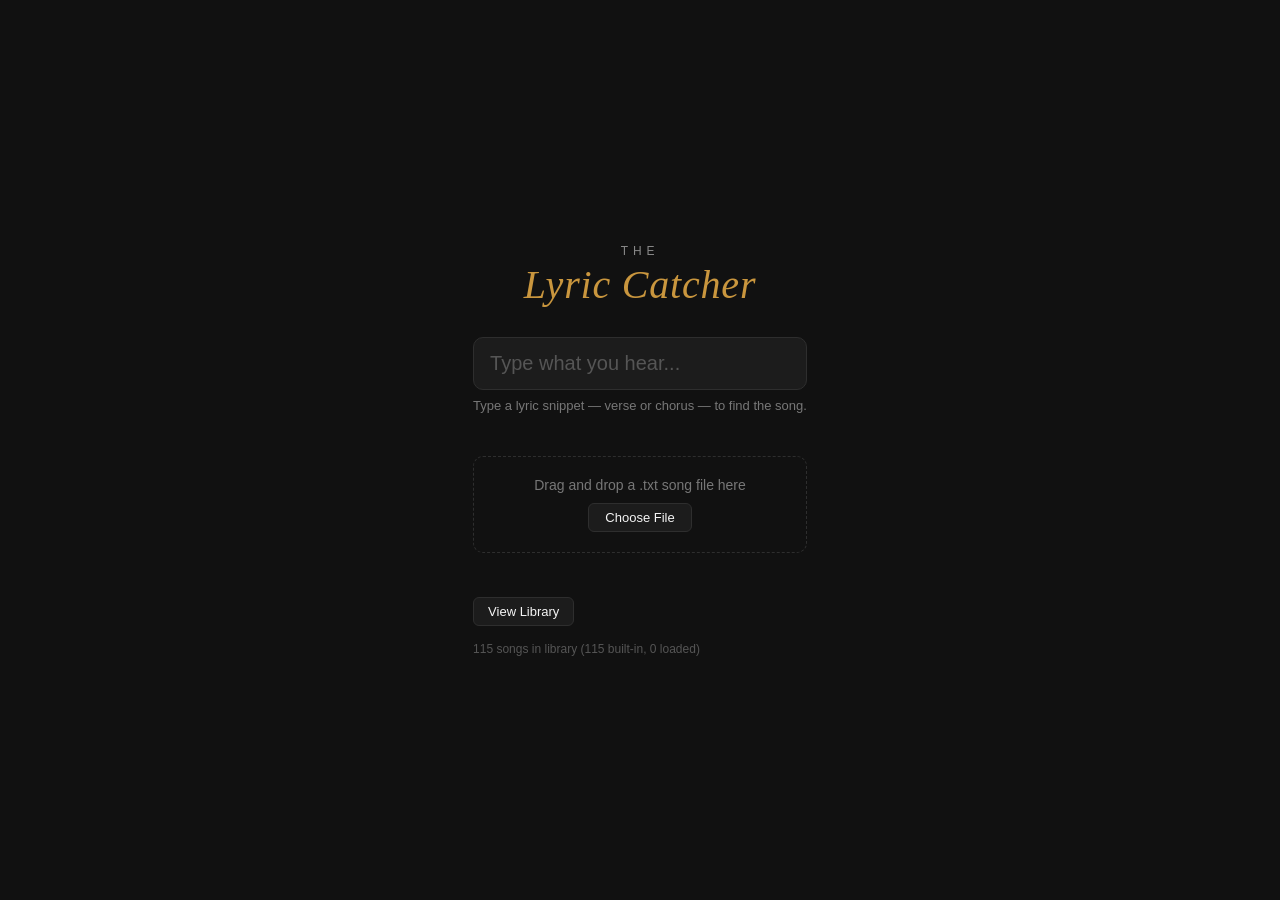
==== index.html @ 4a9d06f6 "Rename index .html to index.html There was a space in between  characters" ====
<!DOCTYPE html>
<html lang="en">
<head>
  <meta charset="UTF-8" />
  <meta name="viewport" content="width=device-width, initial-scale=1.0" />
  <title>The Lyric Catcher</title>
  <style>
    * { box-sizing: border-box; margin: 0; padding: 0; }
    body { background: #111111; font-family: -apple-system, BlinkMacSystemFont, 'Segoe UI', Helvetica, Arial, sans-serif; min-height: 100vh; display: flex; align-items: center; }
    #app { padding: 1.5rem; max-width: 680px; margin: 0 auto; }
    #logo {
      text-align: center;
      margin-bottom: 2rem;
      line-height: 1;
    }
    #logo .logo-the {
      display: block;
      font-family: -apple-system, BlinkMacSystemFont, 'Segoe UI', Helvetica, Arial, sans-serif;
      font-size: 12px;
      font-weight: 300;
      letter-spacing: 0.4em;
      color: #888888;
      text-transform: uppercase;
      margin-bottom: 8px;
    }
    #logo .logo-main {
      display: block;
      font-family: Georgia, 'Times New Roman', serif;
      font-size: 40px;
      font-weight: 400;
      font-style: italic;
      color: #c9963e;
      letter-spacing: 0.02em;
    }
    #search-input {
      width: 100%;
      font-size: 20px;
      padding: 14px 16px;
      border: 1.5px solid #2e2e2e;
      border-radius: 10px;
      background: #1c1c1c;
      color: #f5f5f5;
      outline: none;
    }
    #search-input::placeholder { color: #555555; }
    #search-input:focus { border-color: #c9963e; box-shadow: 0 0 0 3px rgba(201,150,62,0.12); }
    #status { font-size: 13px; color: #777777; margin-top: 8px; min-height: 18px; }
    #results { margin-top: 1rem; display: flex; flex-direction: column; gap: 10px; }
    .result-card {
      background: #1c1c1c;
      border: 0.5px solid #2e2e2e;
      border-radius: 10px;
      padding: 14px 16px;
      cursor: pointer;
      transition: border-color 0.1s;
    }
    .result-card:hover { border-color: #555555; }
    .result-card.top-match { border: 1.5px solid #c9963e; }
    .song-title { font-size: 16px; font-weight: 500; color: #f5f5f5; }
    .song-meta { font-size: 13px; color: #777777; margin-top: 3px; }
    .match-field { font-size: 11px; font-weight: 600; color: #c9963e; margin-top: 6px; text-transform: uppercase; letter-spacing: 0.05em; }
    .match-snippet { font-size: 13px; color: #777777; margin-top: 4px; font-style: italic; border-left: 2px solid #2e2e2e; padding-left: 10px; }
    .score-badge { float: right; font-size: 11px; font-weight: 500; padding: 2px 8px; border-radius: 6px; background: #242424; color: #777777; }
    .top-badge { float: right; font-size: 11px; font-weight: 500; padding: 2px 8px; border-radius: 6px; background: rgba(201,150,62,0.15); color: #c9963e; }
    #no-results { font-size: 15px; color: #777777; margin-top: 1rem; display: none; }
    #drop-zone {
      margin-top: 1.5rem;
      border: 1.5px dashed #2e2e2e;
      border-radius: 10px;
      padding: 20px 16px;
      text-align: center;
      color: #777777;
      font-size: 14px;
      transition: border-color 0.15s, background 0.15s;
    }
    #drop-zone.drag-over { border-color: #c9963e; background: rgba(201,150,62,0.08); }
    #drop-zone input[type="file"] { display: none; }
    #choose-btn {
      margin-top: 10px;
      display: inline-block;
      font-size: 13px;
      font-weight: 500;
      padding: 6px 16px;
      border: 0.5px solid #2e2e2e;
      border-radius: 6px;
      background: #1c1c1c;
      color: #f5f5f5;
      cursor: pointer;
    }
    #choose-btn:hover { background: #242424; }
    #song-count { margin-top: 1rem; font-size: 12px; color: #555555; }
    #toast { margin-top: 10px; font-size: 13px; color: #c9963e; min-height: 18px; font-weight: 500; }

    /* Library button */
    #library-btn {
      margin-top: 1rem;
      font-size: 13px;
      font-weight: 500;
      padding: 6px 14px;
      border: 0.5px solid #2e2e2e;
      border-radius: 6px;
      background: #1c1c1c;
      color: #f5f5f5;
      cursor: pointer;
      display: inline-block;
    }
    #library-btn:hover { background: #242424; }

    /* Modal */
    #library-modal { display: none; position: fixed; inset: 0; z-index: 100; }
    #library-overlay { position: absolute; inset: 0; background: rgba(0,0,0,0.7); }
    #library-box {
      position: absolute;
      top: 50%;
      left: 50%;
      transform: translate(-50%, -50%);
      background: #1c1c1c;
      border-radius: 12px;
      width: 90%;
      max-width: 620px;
      max-height: 80vh;
      display: flex;
      flex-direction: column;
      overflow: hidden;
    }
    #library-header {
      display: flex;
      align-items: center;
      justify-content: space-between;
      padding: 16px 20px;
      border-bottom: 1px solid #2e2e2e;
      font-size: 16px;
      font-weight: 600;
      color: #f5f5f5;
      flex-shrink: 0;
    }
    #library-close {
      background: none;
      border: none;
      font-size: 18px;
      cursor: pointer;
      color: #777777;
      padding: 2px 6px;
      line-height: 1;
    }
    #library-close:hover { color: #f5f5f5; }
    #library-body { overflow-y: auto; flex: 1; padding: 0 20px; }
    .lib-song-row {
      display: flex;
      align-items: center;
      justify-content: space-between;
      padding: 10px 0;
      border-bottom: 1px solid #2e2e2e;
      gap: 10px;
    }
    .lib-song-info { flex: 1; min-width: 0; }
    .lib-song-title { font-size: 14px; font-weight: 500; color: #f5f5f5; white-space: nowrap; overflow: hidden; text-overflow: ellipsis; }
    .lib-song-meta { font-size: 12px; color: #777777; white-space: nowrap; overflow: hidden; text-overflow: ellipsis; }
    .lib-song-actions { display: flex; gap: 6px; flex-shrink: 0; }
    .lib-btn { font-size: 12px; padding: 4px 10px; border-radius: 6px; border: 0.5px solid #2e2e2e; background: #242424; color: #f5f5f5; cursor: pointer; }
    .lib-btn:hover { background: #2e2e2e; }
    .lib-btn.lib-delete-btn { color: #e05c5c; border-color: #3d2020; }
    .lib-btn.lib-delete-btn:hover { background: #2a1a1a; }
    .lib-edit-form { width: 100%; padding: 12px 0; }
    .lib-edit-form input, .lib-edit-form textarea,
    #add-song-form input, #add-song-form textarea {
      width: 100%;
      font-size: 13px;
      padding: 7px 10px;
      border: 1px solid #2e2e2e;
      border-radius: 6px;
      margin-bottom: 6px;
      color: #f5f5f5;
      background: #242424;
      outline: none;
      font-family: inherit;
    }
    .lib-edit-form input:focus, .lib-edit-form textarea:focus,
    #add-song-form input:focus, #add-song-form textarea:focus { border-color: #c9963e; }
    .lib-edit-form textarea, #add-song-form textarea { min-height: 100px; resize: vertical; }
    .lib-edit-actions { display: flex; gap: 6px; }
    .lib-btn-save { font-size: 12px; padding: 5px 14px; border-radius: 6px; border: none; background: #c9963e; color: #111111; cursor: pointer; font-weight: 600; }
    .lib-btn-save:hover { background: #b8852e; }
    .lib-btn-cancel { font-size: 12px; padding: 5px 14px; border-radius: 6px; border: 0.5px solid #2e2e2e; background: #242424; color: #777777; cursor: pointer; }
    .lib-btn-cancel:hover { background: #2e2e2e; }
    #library-add { border-top: 1px solid #2e2e2e; padding: 14px 20px; flex-shrink: 0; }
    #library-add-toggle { font-size: 13px; font-weight: 500; color: #c9963e; background: none; border: none; cursor: pointer; padding: 0; }
    #library-add-toggle:hover { color: #b8852e; }
    #add-song-form { margin-top: 12px; display: none; }
    #add-song-actions { display: flex; gap: 6px; }

    /* Song detail modal */
    #song-modal { display: none; position: fixed; inset: 0; z-index: 200; }
    #song-overlay { position: absolute; inset: 0; background: rgba(0,0,0,0.7); }
    #song-box {
      position: absolute;
      top: 50%;
      left: 50%;
      transform: translate(-50%, -50%);
      background: #1c1c1c;
      border-radius: 12px;
      width: 90%;
      max-width: 580px;
      max-height: 82vh;
      display: flex;
      flex-direction: column;
      overflow: hidden;
    }
    #song-modal-header {
      position: relative;
      padding: 20px 48px 16px 24px;
      border-bottom: 1px solid #2e2e2e;
      flex-shrink: 0;
    }
    #song-modal-title { font-size: 20px; font-weight: 600; color: #f5f5f5; }
    #song-modal-meta { font-size: 14px; color: #777777; margin-top: 4px; }
    #song-modal-close {
      position: absolute;
      top: 16px;
      right: 20px;
      background: none;
      border: none;
      font-size: 18px;
      cursor: pointer;
      color: #777777;
      padding: 2px 6px;
      line-height: 1;
    }
    #song-modal-close:hover { color: #f5f5f5; }
    #song-modal-lyrics { overflow-y: auto; padding: 16px 24px 24px; flex: 1; font-size: 14px; color: #cccccc; line-height: 1.7; }
    .lyrics-section-label { font-size: 11px; font-weight: 600; color: #c9963e; text-transform: uppercase; letter-spacing: 0.05em; margin-top: 20px; margin-bottom: 4px; }
    .lyrics-section-label:first-child { margin-top: 0; }
    .lyrics-section-text { white-space: pre-wrap; }
  </style>
</head>
<body>
<div id="app">
  <div id="logo">
    <span class="logo-the">The</span>
    <span class="logo-main">Lyric Catcher</span>
  </div>
  <input type="text" id="search-input" placeholder="Type what you hear..." autocomplete="off" />
  <div id="status">Type a lyric snippet — verse or chorus — to find the song.</div>
  <div id="no-results">No match found. Try a different phrase.</div>
  <div id="results"></div>

  <div id="drop-zone">
    <div>Drag and drop a .txt song file here</div>
    <button id="choose-btn">Choose File</button>
    <input type="file" id="file-input" accept=".txt" multiple />
  </div>
  <div id="toast"></div>
  <button id="library-btn">View Library</button>
  <div id="song-count"></div>
</div>

<!-- Song Detail Modal -->
<div id="song-modal">
  <div id="song-overlay"></div>
  <div id="song-box">
    <div id="song-modal-header">
      <div id="song-modal-title"></div>
      <div id="song-modal-meta"></div>
      <button id="song-modal-close">&#x2715;</button>
    </div>
    <div id="song-modal-lyrics"></div>
  </div>
</div>

<!-- Library Modal -->
<div id="library-modal">
  <div id="library-overlay"></div>
  <div id="library-box">
    <div id="library-header">
      <span>Library</span>
      <button id="library-close">&#x2715;</button>
    </div>
    <div id="library-body"></div>
    <div id="library-add">
      <button id="library-add-toggle">+ Add Song Manually</button>
      <div id="add-song-form">
        <input id="add-title" placeholder="Title *" />
        <input id="add-artist" placeholder="Artist *" />
        <input id="add-album" placeholder="Album (optional)" />
        <textarea id="add-lyrics" placeholder="Lyrics * — use [Verse], [Chorus] markers if needed"></textarea>
        <div id="add-song-actions">
          <button class="lib-btn-save" id="add-song-submit">Add</button>
          <button class="lib-btn-cancel" id="add-song-cancel">Cancel</button>
        </div>
      </div>
    </div>
  </div>
</div>

<script>
const STORAGE_KEY = 'lyric_catcher_songs';
const DELETED_KEY = 'lyric_catcher_deleted_ids';
const OVERRIDES_KEY = 'lyric_catcher_overrides';

const BUILT_IN = [
  { id: 'builtin_1', title: `No One Like The Lord (Live)`, artist: `Bethel Music, Jenn Johnson`, album: null, lyrics: `Verse

There is One on the Throne
Jesus holy
He is worthy of praise
Honor and glory

Chorus

Worthy is the Lamb
Who was slain and seated on the Throne
There’s no one like the Lord
And the elders creatures bow
Giving praise to Him and Him alone
There’s no one like the Lord

Verse

There is One on the Throne
Jesus holy
He is worthy of praise
Honor and glory

Chorus

Worthy is the Lamb
Who was slain and seated on the Throne
There’s no one like the Lord
The elders creatures bow
Giving praise to Him and Him alone
There’s no one like the Lord

Bridge 1

We crown You King of glory
We crown You King of glory
We crown You King of glory
We crown You Lord of all

Bridge 2

We crown You You are worthy
We crown You You are worthy
We crown You You are worthy
We crown You Lord of all

Bridge 1

We crown You King of glory
We crown You King of glory
We crown You King of glory
We crown You Lord of all

Bridge 2

We crown You You are worthy
We crown You You are worthy
We crown You You are worthy
We crown You Lord of all

Chorus

Worthy is the Lamb
Who was slain and seated on the Throne
There’s no one like the Lord
The elders creatures bow
Giving praise to Him and Him alone
There’s no one like the Lord

Refrain

There’s no one like the Lord
There’s no one like the Lord

Bridge 1

We crown You King of glory
We crown You King of glory
We crown You King of glory
We crown You Lord of all

Bridge 2

We crown You You are worthy
We crown You You are worthy
We crown You You are worthy
We crown You Lord of all

Chorus

Worthy is the Lamb
Who was slain and seated on the Throne
There’s no one like the Lord
The elders creatures bow
Giving praise to Him and Him alone
There’s no one like the Lord

Outro

There’s no one like the Lord
There’s no one like the Lord
There’s no one like the Lord` },
  { id: 'builtin_2', title: `Abandoned`, artist: `Benjamin William Hastings, Brandon Lake`, album: null, lyrics: `Verse 1

Something isn’t adding up
This wild exchange You offer us
I gave my worst You gave Your blood
Seems hard to believe
You’re telling me You chose the cross
You’re telling me I’m worth that much
If that’s the measure of Your love
How else would I sing

Chorus

But completely deeply
Sold out sincerely abandoned
I’m completely freely
Hands to the ceiling enamored
My one life endeavor
To match Your surrender
To mirror not my will but Yours
I’m completely deeply
Don’t care who sees me abandoned
Oh I surrender all

Verse 2

I just can’t get over it
What kind of self control is this
You had angels at Your fingertips
But on the cross You remained
I can’t repay that kind of love
But I can praise with everything I got
Since death had all his power robbed
Then just like the grave

Chorus

I’m completely deeply
Sold out sincerely abandoned
I’m completely freely
Hands to the ceiling enamored
My one life endeavor
To match Your surrender
To mirror not my will but Yours
I’m completely deeply
Don’t care who sees me abandoned
Oh I surrender

Refrain

All
I surrender all
I surrender

Refrain

All

Bridge 1

The whole of my heart
The best of my soul
Each phase of my life
Each breath in my lungs
Consider it Yours Lord
Consider it Yours Lord

Bridge 2

The failures I hide
The victories I don’t
The battles I fight
Each crown that I hoard
Consider it Yours Lord
Consider it Yours Lord

Bridge 3

All the glory forever
The grave that You won
The praise of the heavens
The Kingdom to come
Consider it Yours Lord
Consider it Yours

Chorus

I’m completely deeply
Sold out sincerely abandoned
I’m completely freely
Hands to the ceiling enamored
My one life endeavor
To match Your surrender
To mirror not my will but Yours
I’m completely deeply
Don’t care who sees me abandoned
Oh I surrender all

Interlude

Oh I surrender all

Interlude

I know you’ll never leave me abandoned
I surrender all

Chorus

I’m completely deeply
Sold out sincerely abandoned
I’m completely freely
Hands to the ceiling enamored
My one life endeavor
To match Your surrender
To mirror not my will but Yours
I’m completely deeply
Don’t care who sees me abandoned
Oh I surrender` },
  { id: 'builtin_3', title: `All I Ever Wanted(Give Me Jesus)`, artist: `Red Rocks Worship`, album: null, lyrics: `Verse 1

Father
You have shown mercy
For every single moment of my life
The fountains
Of Your forgiveness
Reflected in the light of Your eyes

Chorus

All I ever wanted was You
All I ever needed was You
So take the world take it all
But give me Jesus
I have been forever convinced
I’ll never find a love quite like this
So take the world take it all
But give me Jesus

Refrain

Ohh
Oh give me Jesus ohh

Verse 2

Countless is Your compassion
It’s met me in
The darkest days of my life
And Your grace
I can’t outrun it
I’ve never for a second
Left Your sight

Chorus

All I ever wanted was You
All I ever needed was You
So take the world take it all
But give me Jesus
I have been forever convinced
I’ll never find a love quite like this
So take the world take it all
But give me Jesus

Refrain

Ohh
Oh give me Jesus ohh

Bridge

Take these chains I lay them down
Unashamed I’m breaking out
My sin was great Your grace abounds
You’re faithful then and You’re faithful now
Take these chains I lay them down
Unashamed I’m breaking out
My sin was great Your grace abounds
You’re faithful then and You’re faithful now

Bridge

Take these chains I lay them down
Unashamed I’m breaking out
My sin was great Your grace abounds
You’re faithful then and You’re faithful now

Chorus

All I ever wanted was You
All I ever needed was You
So take the world take it all
But give me Jesus
I have been forever convinced
I’ll never find a love quite like this
So take the world take it all
But give me Jesus

Post Chorus

Take the world
Take it all
Take the world
Take it all
Take the world
Take it all
But give me Jesus

Bridge

Take these chains I lay them down
Unashamed I’m breaking out
My sin was great Your grace abounds
You’re faithful then and You’re faithful now
Take these chains I lay them down
Unashamed I’m breaking out
My sin was great Your grace abounds
You’re faithful then and You’re faithful now

Chorus

Cause all I ever wanted was You
All I ever needed was You
So take the world take it all
But give me Jesus
Just Jesus
Just You Jesus` },
  { id: 'builtin_4', title: `Be Crowned`, artist: `Jesus Culture`, album: null, lyrics: `[Verse 1]
From the fullness of our hearts
From the depths of who we are
Here and now
God, be crowned
And with every word we sing
With a million offerings
Here and now
God, be crowned
From the fullness of our hearts
From the depths of who we are
Here and now
God, be crowned
And with every word we sing
With a million offerings
Here and now
God, be crowned

[Chorus]
Over all the earth
Over everything unseen
Oh, the majesty
Oh, the glory of our King
Over all the earth
Over everything unseen
Oh, the majesty
Oh, the glory of our King` },
  { id: 'builtin_5', title: `Christ and Christ Crucified`, artist: `Lindy Cofer, Circuit Rider Music, Mitch Wong`, album: null, lyrics: `Verse 1

The wages of my sin was death
You knew I couldn’t pay the debt
You paid it with Your final breath
Oh hallelujah hallelujah

Verse 2

You took the wrath that I deserved
Your holy blood broke every curse
Your mercy had the final word
Oh hallelujah hallelujah

Chorus

We sing Christ and Christ
Crucified In You
We’re raised from death to life
We sing Christ and Christ crucified
Hallelujah hallelujah

Verse 3

No sin is bigger than Your blood
No shame is stronger than Your love
You said it’s finished it is done
Oh hallelujah hallelujah

Verse 4

Death couldn’t keep You in the ground
You rose in power and took hell down
That power’s living in us now
Oh hallelujah hallelujah

Chorus

We sing Christ and Christ
Crucified In You
We’re raised from death to life
We sing Christ and Christ crucified
Hallelujah hallelujah

Bridge 1

And death couldn’t hold You down
Hell couldn’t steal Your crown
There’s resurrection power
In Your Name in Your Name

Bridge 2

Let all the Earth cry out
Lift up a holy sound
Give all the glory now
To Jesus Name
Jesus Name

Bridge 1

And death couldn’t hold You down
Hell couldn’t steal Your crown
There’s resurrection power
In Your Name in Your Name

Bridge 2

Let all the Earth cry out
Lift up a holy sound
Give all the glory now
To Jesus Name
Jesus Name

Bridge 1

And death couldn’t hold You down
Hell couldn’t steal Your crown
There’s resurrection power
In Your Name in Your Name

Bridge 2

Let all the Earth cry out
Lift up a holy sound
Give all the glory now
To Jesus Name
Jesus Name

Chorus

We sing Christ and Christ
Crucified In You
We’re raised from death to life
We sing Christ and Christ crucified
Hallelujah hallelujah` },
  { id: 'builtin_6', title: `Come and Behold`, artist: `UPPERROOM`, album: null, lyrics: `Verse 1

With all I am
I long to see Your beauty
Just one glance
Can change my whole perspective
I'm ready

Pre Chorus

To see You see You rightly
Just as You are just as You are
To see You in all Your Glory
Just as You are

Chorus

You're beautiful
Beautiful
You're beautiful
You're beautiful

Verse 2

I stand in awe
Completely captivated
You have my heart
Nothing hidden nothing wasted
I'm ready

Pre Chorus

I see You see You rightly
Just as You are just as You are
I see You in all Your Glory
Just as You are

Chorus

You're beautiful
You're beautiful
You're beautiful
You're beautiful

Refrain

Open my heart Holy Spirit
I only know what You show me

Refrain

Holy Spirit reveal the Son to me
I only know what You show me

Refrain

Holy Spirit reveal the Son to us
We only know what You show us

Bridge 1

And come and behold Him
Isn't He fascinating
Come and behold Him
Get lost in His majesty
Come and behold Him
Isn't He captivating
We'll keep on singing
For all of eternity

Bridge 1

Oh come and behold Him
Isn't He fascinating
Come and behold Him
Get lost in His majesty
Come and behold Him
Isn't He captivating
We'll keep on singing
For all of eternity

Bridge 1

And come and behold Him
Isn't He fascinating
Come and behold Him
Get lost in His majesty
Come and behold Him
Isn't He captivating
We'll keep on singing
For all of eternity

Chorus

You're beautiful
You're beautiful
You're beautiful
You're beautiful

Bridge 1

Oh come and behold Him
Isn't He fascinating
Come and behold Him
Get lost in His majesty
Come and behold Him
Isn't He captivating
We'll keep on singing
For all of eternity

Bridge 2

I love to behold Him
He is so fascinating
I love to behold Him
I get lost in His majesty
I love to behold Him
He is so captivating
I'll keep on singing
Forever and ever and ever and ever

Bridge 3

I love to behold You
You are so fascinating
I love to behold You
I get lost every time I see You Lord
I love to behold You
I can keep my eyes all of You Lord
I love to behold You
I love to behold You

Tag

I love to behold You
I love to behold You
I love to behold You
I love to behold

Bridge 2

I love to behold You
Cause You are so fascinating
I love to behold You
I get lost in Your majesty
I love to behold You
You are so captivating
I love to behold You
I love to behold You` },
  { id: 'builtin_7', title: `Crowns Down`, artist: `Gateway Worship, Josh Baldwin`, album: null, lyrics: `Verse 1
Enthroned in glory, my Savior King
Your loving kindness has welcomed me
Though I'm unworthy of majesty
You wrap the lowly in royalty

Chorus
I will lay my crowns down at Your feet
You are holy, holy
I will give my life as an offering
You are worthy, so worthy, Lord

Verse 2
Here at Your altar to seek Your face
Broken and poured out without restraint
In full abandon before my King
Here I surrender my everything

Bridge
Holy, holy, holy is the Lamb upon the throne
We join with all of heaven in the everlasting song

Vamp
Holy, holy, holy
Holy, holy, holy
Holy, holy, holy
Holy is the Lord` },
  { id: 'builtin_8', title: `Faithful Now`, artist: `Vertical Worship`, album: null, lyrics: `Verse 1

I am holding on to faith
'Cause I know
You'll make a way
I don't always understand
I don't always get to see
But I will believe it
I will believe it

Chorus

You make mountains move
You make giants fall
You use songs of praise
To shake prison walls
I will speak to my fear
I will preach to my doubt
You were faithful then
You'll be faithful now

Verse 2

I am standing on Your word
Calling heaven down to earth
You will fight my enemies
This will end in victory
I will believe it
Yes I will believe it

Chorus

You make mountains move
You make giants fall
You use songs of praise
To shake prison walls
I will speak to my fear
I will preach to my doubt
You were faithful then
You'll be faithful now

Tag

You were faithful then
You'll be faithful now

Bridge

I know that I know
You never fail
I know that I know
You never will

Chorus

You make mountains move
You make giants fall
You use songs of praise
To shake prison walls
I will speak to my fear
I will preach to my doubt
You were faithful then
You'll be faithful now

Tag

You were faithful then
You'll be faithful now` },
  { id: 'builtin_9', title: `Fountains`, artist: `Josh Baldwin`, album: null, lyrics: `Verse 1

I will never forget
The moment I met You
The moment You called my name
Pulled me out of the darkness
Gave me a promise
To never thirst again

Pre Chorus

All that I ever wanted
My heart has found in You

Chorus

I have tasted life
Nothing satisfies like You do
The Fount that won’t run dry
Nothing satisfies like You do

Verse 2

I want all that You offer
Your living water
Drink from the endless well
I will sit at Your table
Forever grateful
Forever where You dwell

Pre Chorus

All that I ever wanted
My heart has found in You

Chorus

I have tasted life
Nothing satisfies like You do
The Fount that won’t run dry
Nothing satisfies like You do

Bridge

All my fountains are in You
All my hope is built on Your love
All my fountains are in You
With every breath I live for You Lord

Chorus

I have tasted life
Nothing satisfies like You do
The Fount that won’t run dry
Nothing satisfies like You do` },
  { id: 'builtin_10', title: `Glorify Thy Name / Let It Rain`, artist: `Jesus Culture, KXC & Amy Dolley`, album: null, lyrics: `Father, we love You
We worship and adore You
Glorify Your name in all the earth
Glorify Your name
Lord, we glorify Your name
We glorify Your name in all the earth
Jesus, we love You
We worship and adore You
We glorify Your name in all the earth
Glorify Your name
Lord, we glorify Your name
We glorify Your name in all the earth
Spirit, we love You
We worship and adore You
Glorify Your name in all the earth
Glorify Your name
Lord, we glorify Your name
We glorify Your name in all the earth
Glorify Your name
Lord, we glorify Your name
We glorify Your name in all the earth
Let it rain, let it rain
Open the floodgates of Heaven
Let it rain, let it rain
Open the floodgates of Heaven
Let it rain, let it rain
Open the floodgates of Heaven
Let it rain, let it rain
Open the floodgates of Heaven
Let it rain, let it rain
Open the floodgates of Heaven
Let it rain, let it rain
Open the floodgates of Heaven
Let it rain, let it rain
Open the floodgates of Heaven
Let it rain, let it rain
Open the floodgates of Heaven
Let it rain, let it rain
Open the floodgates of Heaven
Let it rain, let it rain
Open the floodgates of Heaven
Let it rain, let it rain
Open the floodgates of Heaven
So we glorify Your name
Yes, we glorify Your name
Glorify Your name in all the earth
We glorify Your name
Glorify Your name
Glorify Your name in all the earth` },
  { id: 'builtin_11', title: `Glory, Honor, Power`, artist: `Influence Music, Melody Noel, Matt Gilman`, album: null, lyrics: `Verse 1

Most worthy worthy of praise
Exalted above all things
My God You are my God

Verse 2

Your splendor and majesty
Your wonder fills everything
My God You are my God

Chorus

Holy is the Lord
Holy is the Lord Almighty
Seated on the throne
Seated on the throne of glory
High and lifted up
Your presence fills the temple
When we worship You
Oh we worship You

Verse 3

Creation points to the King
The heavens can't help
But sing to You
To You our God

Chorus

Holy is the Lord
Holy is the Lord Almighty
Seated on the throne
Seated on the throne of glory
High and lifted up
Your presence fills the temple
When we worship You
Oh we worship You

Bridge

Hallelujah to the One
Who came and made a way
Hallelujah to the One
Who died who rose again
Hallelujah to the only name
Above all names
Glory and honor
And power forever

Tag

Glory and honor
And power forever

Chorus

Holy is the Lord
Holy is the Lord Almighty
Seated on the throne
Seated on the throne of glory
High and lifted up
Your presence fills the temple
When we worship You
Oh we worship You

Bridge

Hallelujah to the One
Who came and made a way
Hallelujah to the One
Who died who rose again
Hallelujah to the only name
Above all names
Glory and honor
And power forever

Tag

Glory and honor
And power forever` },
  { id: 'builtin_12', title: `Gratitude`, artist: `Brandon Lake`, album: null, lyrics: `Verse 1

All my words fall short
I got nothing new
How could I express
All my gratitude

Verse 2

I could sing these songs
As I often do
But every song must end
And You never do

Chorus 1

So I throw up my hands
And praise You again and again
‘Cause all that I have
Is a hallelujah hallelujah

Chorus 2

And I know it’s not much
But I’ve nothing else fit for a king
Except for a heart singing
Hallelujah hallelujah

Verse 3

I’ve got one response
I’ve got just one move
With my arms stretched wide
I will worship You

Chorus 1

So I throw up my hands
And praise You again and again
‘Cause all that I have
Is a hallelujah hallelujah

Chorus 2

And I know it’s not much
But I’ve nothing else fit for a king
Except for a heart singing
Hallelujah hallelujah

Bridge

Come on my soul
Oh don’t you get shy on me
Lift up your song
‘Cause you’ve got a lion
Inside of those lungs
Get up and praise the Lord

Chorus 1

So I throw up my hands
And praise You again and again
‘Cause all that I have
Is a hallelujah hallelujah

Chorus 2

And I know it’s not much
But I’ve nothing else fit for a king
Except for a heart singing
Hallelujah hallelujah` },
  { id: 'builtin_13', title: `His Eye is On the Sparrow`, artist: `Civilla D. Martin, 1905`, album: null, lyrics: `Verse 1
Why should I feel discouraged, 
Why should the shadows come,
Why should my heart be lonely, 
And long for Heaven and home,
When Jesus is my portion? 
My constant Friend is He:

Chorus
His eye is on the sparrow, 
And I know He watches me;
His eye is on the sparrow, 
And I know He watches me.
I sing because I'm happy, 
I sing because I'm free,
For His eye is on the sparrow, 
And I know He watches me.

Verse 2
"Let not your heart be troubled," 
His tender word I hear,
And resting on His goodness, 
I lose my doubts and fears;
Though by the path He leadeth, 
But one step I may see;

Chorus
His eye is on the sparrow, 
And I know He watches me;
His eye is on the sparrow, 
And I know He watches me.
I sing because I'm happy, 
I sing because I'm free,
For His eye is on the sparrow, 
And I know He watches me.

Verse 3
Whenever I am tempted, 
Whenever clouds arise,
When songs give place to sighing, 
When hope within me dies,
I draw the closer to Him, 
From care He sets me free;

Chorus
His eye is on the sparrow, 
And I know He watches me;
His eye is on the sparrow, 
And I know He watches me.
I sing because I'm happy, 
I sing because I'm free,
For His eye is on the sparrow, 
And I know He watches me.` },
  { id: 'builtin_14', title: `Holy Forever`, artist: `Bethel Music, Jenn Johnson, CeCe Winans`, album: null, lyrics: `verse - 

A thousand generations
Are falling down in worship
To sing the song of ages to the Lamb
And all who′ve gone before us
And who will believe
Will sing the song of ages to the Lamb

pre-chorus

'Cause Your name is the highest
Your name is the greatest
Your name, it stands above them all
All thrones and dominions
And all powers and positions
Your name, it stands above them all

chorus

And the angels cry, holy
All creation cries, holy
You are lifted high, holy
Holy forever, yeah

verse

And if you′ve been forgiven
And if you've been redeemed
Sing the song forever to the Lamb
And if you walk in freedom
And if you bear His name
Sing the song forever to the Lamb
We'll sing the song forever and amen

chorus

And the angels cry, holy
All creations cries, holy
You are lifted high, holy
Holy forever, oh
Hear your people sing, holy
To the King of kings, holy
You will always be, holy
Holy forever, yeah

pre-chorus

Oh, Jesus, ′cause Your name is the highest
And Your name is the greatest
Your name, it stands above them all
Oh, above all thrones and dominions (yeah)
And all powers and positions
Your name, it stands above them all
Jesus, Your name is the highest
Your name is the greatest
Your name stands above them all
All thrones and dominions
All powers and positions
Your name, it stands above them all

chorus

And the angels cry, holy
All creations cries, holy
You are lifted high, holy
Holy forever
Hear your people sing, holy
To the King of kings, holy
You will always be, holy
Holy forever

bridge

You will always be holy
Holy forever
You will always be holy
Holy forever
You will always be, holy
Sing it out (holy forever)
Oh, name above all names
You will always be (holy)
Holy forever
Exalted on high
You will always be, holy
Holy forever
And the angels cry, holy
All creation cries, holy (c′mon)
You are lifted high, holy (yeah, whoa)
Holy forever (forever, forever)
All the people sing, come on, holy
To the King of kings, holy
You will always be, holy
Holy forever
(It'll never stop)

chorus

And the angels cry, holy (oh, holy)
All creation cries
You are wonderful (holy)
Oh, yeah
Yeah, yeah, yeah (You are lifted high)
Keep crying, You′ll always be (holy)
Yeah, oh, simply wonderful (holy forever)
Wonderful (wonderful)
I will always cry, holy (hear Your people sing, holy)
I'm gonna keep on lifting You higher (to the King of kings, holy)
I′m gonna keep on lifting You higher
Hey, hey (You will always be, holy)
Holy forever, yeah

bridge

Holy, holy (You will always be, holy)
Holy, holy (holy forever)
Keeps going, it keeps going
Always be, holy, holy (You will always be, holy, holy forever)
I'm gonna keep crying out
′Cause You will always be (holy, holy forever)
I'm gonna continue to give You all my heart
'Cause You will always be (holy, holy forever)

outro

I will never stop praising Your name
I will never stop lifting You
′Cause You will always be (holy, holy forever)
I′m gonna stand right in Your presence
'Cause You will always be (holy, holy forever)
I′m not gonna live for anyone else
Everything I have is Yours
'Cause You will always be (holy, holy forever)
God, I love You
′Cause You will always be (holy, holy forever)
Holy, holy, holy, holy
Worthy, worthy, worthy, worthy (You will always be holy)
Lovely, lovely (holy forever)
We're gonna join in with the angels and sing
′Cause You will always be
Holy, holy, forever` },
  { id: 'builtin_15', title: `Holy God, we praise Thy Name`, artist: `Author (attributed to): Ignace Franz; Translator: Clarence A. Walworth`, album: null, lyrics: `Representative Text
1. Holy God, we praise thy name!
Lord of all, we bow before thee!
All on Earth thy sceptre claim,
All in Heav'n above adore thee;
Infinite thy vast domain,
Everlasting is thy reign.

2. Hark! the loud celestial hymn
Angel choirs above are raising!
Cherubim and seraphim,
In unceasing chorus praising,
Fill the heav'ns with sweet accord;
Holy, holy, holy, Lord!

3. Lo! the apostolic train
Join thy sacred name to hallow!
Prophets swell the loud refrain,
And the white-robed martyrs follow,
And from morn to set of sun,
Through the Church the song goes on.

4. Holy Father, holy Son,
Holy Spirit, Three we name thee,
Though in essence only one,
Undivided God we claim thee;
And adoring bend the knee,
While we own the mystery.

5. Thou art King of glory, Christ!
Son of God, yet born of Mary;
For us sinners sacrificed,
And to death a tributary;
First to break the bars of death,
Thou hast opened Heav’n to faith.

6. From thy high celestial home,
Judge of all, again returning,
We believe that thou shalt come
On the dreadful doomsday morning,
When thy voice shall shake the earth,
And the startled dead come forth.

7. Spare thy people, Lord, we pray,
By a thousand snares surrounded;
Keep us without sin today;
Never let us be confounded!
Lo! I put my trust in thee;
Never, Lord, abandon me.` },
  { id: 'builtin_17', title: `Jesus You Alone`, artist: `Highlands Worship`, album: null, lyrics: `Verse 1

Who is the great King of glory
Seated on high in the heavens oh
Jesus You alone

Verse 2

You are the Lord God Almighty
Strong in compassion
And mercy oh
Jesus You alone

Pre Chorus

I've searched the world
For a love that could fill my heart
Nothing compares
To the wonder of who You are

Chorus 1

Holy
All the earth singing Holy
All the angels cry Holy
Jesus You alone
Jesus You alone

Verse 3

You set the stars in the heavens
You set the world into motion oh
Jesus You alone

Verse 4

You breathed Your life in creation
You walked among
Your created oh
Jesus You alone

Pre Chorus

I've searched the world
For a love that could fill my heart
Nothing compares
To the wonder of who You are

Chorus 1

Holy
All the earth singing Holy
All the angels cry Holy
Jesus You alone

Chorus 2

Worthy
All creation sings worthy
All the heavens exalt Thee
Jesus You alone
Jesus You alone

Verse 5

You shed Your blood for salvation
You broke the curse
For our freedom oh
Jesus You alone

Verse 6

You rose from death with the morning
You'll come again
In Your glory oh
Jesus You alone

Tag

Oh Jesus You alone

Chorus 1

Holy
All the earth singing Holy
All the angels cry Holy
Jesus You alone

Chorus 2

Worthy
All creation sings worthy
All the heavens exalt Thee
Jesus You alone

Chorus 1

Holy
All the earth singing Holy
All the angels cry Holy
Jesus You alone

Chorus 2

Worthy
All creation sings worthy
All the heavens exalt Thee
Jesus You alone

Chorus 1

Holy
I can't help but sing Holy
How my heart cries out Holy
Jesus You alone

Chorus 2

Worthy
I lift my voice and sing worthy
I bow my life to exalt Thee
Jesus You alone

Ending

Jesus You alone` },
  { id: 'builtin_18', title: `Keep My Heart Tender`, artist: `UPPERROOM`, album: null, lyrics: `Verse 1

Keep my heart tender
Keep my heart pure
I want to be like Mary
With that alabaster Jar

Pre Chorus

Pouring out everything
Pouring out everything

Verse 1

Keep my heart open
Keep my heart true
Just like a child
I'll follow after you

Pre Chorus

Doing just as You do
Doing just as You do

Chorus

Oh that You would have
The Glory
I just want to see
You honored
Oh that You would have
The Glory
Let my life be
Praise to You

Verse 1

Keep my heart tender
Keep my heart pure
I want to be like Mary
With that alabaster Jar

Pre Chorus

Pouring out everything
Pouring out everything

Chorus

Oh that You would have
The Glory
I just want to see
You honored
Oh that You would have
The Glory
Let my life be
Praise to You

Bridge

I want to be spilled out
I want to be spilled out
I want to go all out
In my love for You

Chorus

Oh that You would have
The Glory
I just want to see
You honored
Oh that You would have
The Glory
Let my life be
Praise to You

Bridge

I want to be spilled out
I want to be spilled out
I want to go all out,
In my love for You

Bridge

I want to be spilled out
I want to be spilled out
I want to go all out
In my love for You

Refrain

Oh that You would have it all
Oh that You would have it all

Chorus

Oh that You would have
The Glory
I just want to see
You honored
Oh that You would have
The Glory
Let my life be
Praise to You` },
  { id: 'builtin_19', title: `King Jesus`, artist: `Jesus Culture, Derek Johnson (Worship)`, album: null, lyrics: `Verse 1

You took the power of the grave forever
Bearing all our sin and shame redeemer
Over death You've won
We shout out Your praise

Chorus

Holy is the Lamb of God
Made perfect by Your blood
The ransom for us all King Jesus
Worthy is the Lord of Lords
The bright and morning star
The hope for all the world King Jesus

Verse 2

Your wounding was for our transgression
Your body became crushed and broken
Oh but the King of Glory rose
Now we shout out Your praise

Chorus

Holy is the Lamb of God
Made perfect by Your blood
The ransom for us all King Jesus
Worthy is the Lord of Lords
The bright and morning star
The hope for all the world King Jesus

Bridge 1

We bow down we worship
We come to bow down and worship

Bridge 2

The One who was and is
Is coming back
The One who was and is
Is coming back

Chorus

Holy is the Lamb of God
Made perfect by Your blood
The ransom for us all King Jesus
Worthy is the Lord of Lords
The bright and morning star
The hope for all the world King Jesus

Refrain

King Jesus
King Jesus

Refrain

King Jesus

Chorus

Holy is the Lamb of God
Made perfect by Your blood
The ransom for us all King Jesus
Worthy is the Lord of Lords
The bright and morning star
The hope for all the world King Jesus` },
  { id: 'builtin_20', title: `Low`, artist: `Kory Miller`, album: null, lyrics: `Verse 1

I don't wanna profit off
Your presence
I don't wanna build
What You'd tear down
I don't wanna bring
A half surrender
I just wanna be
The first to bow

Chorus

Low low
I bow down
Low low

Verse 2

This is not an empire
It's Your Kingdom
I'm sorry that I tried
To be the king
I didn't even realize
You were missing
From now on
Let my posture be

Chorus

Low low
I bow down
Low low

Chorus

I bow down
Low low
I bow down
Low low

Bridge

Down on my face
Under the weight
All I can say is
You are holy
I can't look away
Ever be the same
All I can say is
You are holy

Refrain

You are holy
You are holy
You are holy
Lord

Chorus

I bow down
Low low
I bow down
Low low

Bridge

Down on my face
Under the weight
All I can say is
You are holy
I can't look away
Ever be the same
All I can say is
You are holy` },
  { id: 'builtin_21', title: `Made For More`, artist: `Josh Baldwin`, album: null, lyrics: `Verse 1

I know who I am
‘Cause I know who You are
The cross of salvation
Was only the start
Now I am chosen
Free and forgiven
I have a future
And it’s worth the living

Chorus

‘Cause I wasn’t made
To be tending a grave
I was called by name
Born and raised
Back to life again
I was made for more
So why would I make
A bed in my shame
When a fountain of grace
Is running my way
I know I am Yours
And I was made for more

Verse 2

I know who I am
‘Cause I know who You are
The cross of salvation
Was only the start
Now I am chosen
Free and forgiven
I have a future
And it’s worth the living

Chorus

‘Cause I wasn’t made
To be tending a grave
I was called by name
Born and raised
Back to life again
I was made for more
So why would I make
A bed in my shame
When a fountain of grace
Is running my way
I know I am Yours
And I was made for more

Bridge

Hallelujah
You called out my name
So I’ll sing out Your praise
Hallelujah
You buried my past
And I’m not going back

Chorus

‘Cause I wasn’t made
To be tending a grave
I was called by name
Born and raised
Back to life again
I was made for more
So why would I make
A bed in my shame
When a fountain of grace
Is running my way
I know I am Yours
And I was made for more

Chorus

I wasn’t made
To be tending a grave
I was called by name
Born and raised
Back to life again
I was made for more
So why would I make
A bed in my shame
When a fountain of grace
Is running my way
I know I am Yours
And I was made for more

Bridge

Hallelujah
You called out my name
So I’ll sing out Your praise
Hallelujah
You buried my past
And I’m not going back

Chorus

I wasn’t made
To be tending a grave
I was called by name
Born and raised
Back to life again
I was made for more
So why would I make
A bed in my shame
When a fountain of grace
Is running my way
I know I am Yours
And I was made for more` },
  { id: 'builtin_22', title: `More Like Jesus`, artist: `Passion, Kristian Stanfill`, album: null, lyrics: `Verse 1

You came to the world You created
Trading Your crown for a cross
You willingly died
Your innocent life paid the cost

Verse 2

Counting Your status as nothing
The King of all kings came to serve
Washing my feet
Covering me with Your love

Chorus

If more of You means less of me
Take ev'rything
Yes all of You is all I need
Take ev'rything

Verse 3

You are my life and my treasure
The One that I can't live without
Here at Your feet
My desires and dreams
I lay down

Tag

Here at Your feet
My desires and dreams I lay down

Chorus

If more of You means less of me
Take ev'rything
Yes all of You is all I need
Take ev'rything

Bridge

Oh Lord change me like only You can
Here with my heart in Your hands
Father I pray
Make me more like Jesus

Bridge

This world is dying to know
Who You are
You've shown us the way to Your heart
So Father I pray
Make me more like Jesus

Bridge

Oh Lord change me like only You can
Here with my heart in Your hands
Father I pray
Make me more like Jesus

Bridge

This world is dying to know
Who You are
You've shown us the way to Your heart
So Father I pray
Make me more like Jesus

Tag

More like Jesus

Tag

More

Chorus

If more of You means less of me
Take ev'rything
Yes all of You is all I need
Take ev'rything` },
  { id: 'builtin_23', title: `My Hearts Wants You`, artist: `Mountain People Worship`, album: null, lyrics: `[Verse]
I wake up in the dead of night
With my heart calling Yours
Jesus, Jesus
I lie wide awake in bed
With my heart beating out of my chest
Jesus, Jesus

[Chorus]
My heart wants You
My heart wants You

[Verse]
I wake up in the dead of night
With my heart calling Yours
Oh Jesus, Jesus
Oh, I lie wide awake in bed
With my heart beating out of my chest
Jesus, Jesus

[Chorus]
My heart wants You
My heart wants You

[Bridge]
Even when I'm awake I'm dreaming
Even in my silence I'm singing
Oh Jesus, Jеsus
Even in my trials I'm praising
Even through my fires I'm gazing
At Jеsus, Jesus` },
  { id: 'builtin_24', title: `My Help`, artist: `Gateway Worship, Josh Baldwin`, album: null, lyrics: `Verse 1

Oh my soul
Forget not all His benefits
How His light has shone
Through darker days than this
He has been faithful
He’s always faithful

Verse 2

Even as I’m walking
Through the wilderness
Standing in the valley
I’ll remember this
That He has been faithful
He’s always faithful

Chorus

I know where my help comes from
My help comes from the Lord
I know where my help comes from
My help comes from the Lord
My confidence remains
In the name above all names
Yeah I know where my help comes from
My help comes from the Lord

Verse 3

So I won’t fear the fire
Or the wind and waves
For the name I call upon
Will be the same
‘Cause Jesus is faithful
He’s always faithful

Chorus

I know where my help comes from
My help comes from the Lord
I know where my help comes from
My help comes from the Lord
My confidence remains
In the name above all names
Yeah I know where my help comes from
My help comes from the Lord

Bridge

I lift my countenance
Beyond the circumstance
My feet are planted
I won’t be shaken
My God will always make a way

Chorus

I know where my help comes from
My help comes from the Lord
I know where my help comes from
My help comes from the Lord
My confidence remains
In the name above all names
Yeah I know where my help comes from
My help comes from the Lord

Bridge

I lift my countenance
Beyond the circumstance
My feet are planted
I won’t be shaken
My God will always make a way

Tag

My God will always make a way` },
  { id: 'builtin_25', title: `My Vision by`, artist: `Jesus Culture, Lindsey Arcaro`, album: null, lyrics: `[Verse 1]
Be thou my vision, O Lord of my heart
Naught be all else to me, save that Thou art
Thou my best thought, by day or by night
Waking or sleeping, Thy presence my light

[Verse 2]
Be Thou my wisdom, and Thou my true word
I ever with Thee and Thou with me, Lord
Thou my great Father, and I Thy true son
Thou in me dwelling and I with Thee one

[Chorus]
Lord God, most worthy of honor and praise
You are my portion now and always
You are my vision, my greatest reward
Beautiful Savior, my heart's one desire

[Instrumental]
Oh, You're my desire and my delight, Jesus
Who else is like You?

[Verse 3]
Riches I heed not, nor vain, еmpty praise
Thou mine inheritancе, now and always
Thou and Thou only first in my heart
High King of heaven, my treasure Thou art (Oh, He's worthy)` },
  { id: 'builtin_26', title: `O Come to the Alter`, artist: `Elevation Worship`, album: null, lyrics: `Verse 1

Are you hurting and broken within
Overwhelmed by the weight of your sin
Jesus is calling

Verse 2

Have you come to the end of yourself
Do you thirst for a drink from the well
Jesus is calling

Chorus

O come to the altar
The Father’s arms are open wide
Forgiveness was bought with
The precious blood of Jesus Christ

Verse 3

Leave behind your regrets and mistakes
Come today there’s no reason to wait
Jesus is calling

Verse 4

Bring your sorrows and trade them for joy
From the ashes a new life is born
Jesus is calling

Chorus

O come to the altar
The Father’s arms are open wide
Forgiveness was bought with
The precious blood of Jesus Christ

Bridge

Oh what a Savior
Isn’t He wonderful
Sing alleluia Christ is risen
Bow down before Him
For He is Lord of all
Sing alleluia Christ is risen

Chorus

O come to the altar
The Father’s arms are open wide
Forgiveness was bought with
The precious blood of Jesus Christ

Verse 5

Bear your cross as you wait for the crown
Tell the world of the treasure you’ve found` },
  { id: 'builtin_27', title: `On The Alter`, artist: `UPPERROOM`, album: null, lyrics: `Verse 1

Here's my life
As a sacrifice
I'll be the incense
The sweetest fragrance
Only Yours
Consecrated for
Only You Lord
Just for You Lord

Pre Chorus 1

'Cause I'm Your temple
A dwelling place for You

Pre Chorus 2

And Lord make my heart
A pleasing home for You

Chorus

And ohhh
I will live on the altar
Ohhh You are worth
What You asked for

Post Chorus

If You're searching for a heart
As Your reward
Then I am Yours

Verse 2

And in Your house
I will daily live
Fixed on one thing
To see Your beauty
'Cause You alone
Are worth more than gold
I'll trade the world for
A day in Your courts

Pre Chorus 1

'Cause I'm Your temple
A dwelling place for You

Pre Chorus 2

And Lord make my heart
A pleasing home for You

Chorus

And ohhh
I will live on the altar
Ohhh You are worth
What You asked for

Post Chorus

If You're searching for a heart
As Your reward
If You're searching for a heart
As Your reward
Then I am Yours

Bridge

I wanna be the oil
I wanna be the sacrifice
I wanna be a laid-down lover
All my life

Chorus

And ohhh
I will live on the altar
Ohhh You are worth
What You asked for

Post Chorus

If You're searching for a heart
As Your reward
If You're searching for a heart
As Your reward
If You're searching for a heart
As Your reward
Then I am Yours

Bridge

I wanna be the oil
I wanna be the sacrifice
I wanna be a laid-down lover
All my life` },
  { id: 'builtin_28', title: `Open The Eyes Of MY Heart`, artist: `7 Hills Worship`, album: null, lyrics: `[Chorus]
Open the eyes of my heart, Lord
Open the eyes of my heart
I want to see You
I want to see You

Open the eyes of my heart, Lord
Open the eyes of my heart
I want to see You
I want to see You (To see You)

[Verse]
To see You high and lifted up
Shinin' in the light of Your glory
Pour out Your power and love
As we sing holy, holy, holy

To see You high and lifted up
Shinin’ in the light of Your glory
Pour out Your power and love
As we sing holy, holy, holy (Holy)

[Bridge]
Holy, holy, holy
Holy, holy, holy
Holy, holy, holy
I want to see you` },
  { id: 'builtin_29', title: `Our God Reigns`, artist: `Gather Worship, Sinach, Martin Smith`, album: null, lyrics: `Verse 1

Holy is the Lord
Holy is the Lord
Seated on the throne
The train of his Robe
Fills the temple

Verse 2

Worthy is Your name
Worthy is Your name
Let the heavens rejoice
Let the Earth be glad
Say among the nations

Chorus

Our God reigns
Our God reigns
Forever Your kingdom reigns

Verse 3

Worship and adore
Jesus we adore
The perfect lamb was slain
And risen from the grave
Hallelujah Hallelujah

Chorus

Our God reigns
Our God reigns
Forever Your kingdom reigns
Our God reigns
Our God reigns
Forever Your kingdom reigns

Bridge

He reigns He reigns He reigns
Over all the Earth
He reigns He reigns
The only one true God
The only one who saves

Bridge

Forever He will reign
He reigns He reigns
Over all the Earth
He reigns He reigns
The only one true God
The only one who saves
Forever Jesus reigns

Verse 4

Find us on our knees
Have mercy on us please
Our hope is in You
We believe it’s true
God can save a nation

Tag

Our hope is in You
We believe it’s true
God can save a nation

Chorus

Our God reigns
Our God reigns
Forever Your kingdom reigns

Bridge

He reigns He reigns He reigns
Over all the Earth
He reigns He reigns
The only one true God
The only one who saves

Bridge

Forever He will reign
He reigns He reigns
Over all the Earth
He reigns He reigns
The only one true God
The only one who saves
Forever Jesus reigns` },
  { id: 'builtin_30', title: `Prince Of Peace`, artist: `Josh Baldwin`, album: null, lyrics: `Verse 1

I’ve been walking by troubled waters
Here in the shadow all alone
And I’ve been worried about tomorrow
Stuck in a world I can’t control

Chorus

And I met You as a Savior
I’ve found in You a friend
I’ve seen You as a healer
My help and my defense
God You’ve been my provider
But right now what I need

Post Chorus

Is You to be
My Prince of Peace
Come and be
My Prince of Peace

Verse 2

And I’ve been wrestling with my demons
Fighting a war inside my mind
I’ve been swallowed by all my problems
I just wanna leave them all behind

Chorus

‘Cause I met You as a Savior
I’ve found in You a friend
I’ve seen You as a healer
My help and my defense
God You’ve been my provider
But right now what I need

Post Chorus

Is You to be
My Prince of Peace
Come and be
My Prince of Peace

Bridge

Peace like a river flow
Peace like a river flow
Peace like a river flow
Peace like a river flow

Chorus

‘Cause I met You as a Savior
I’ve found in You a friend
I’ve seen You as a healer
My help and my defense
God You’ve been my provider
But right now what I need

Post Chorus

Is You to be
My Prince of Peace
Come and be
My Prince of Peace` },
  { id: 'builtin_31', title: `Reign Above It All`, artist: `Bethel Music, Paul McClure`, album: null, lyrics: `Verse 1

The reign of darkness
Now has ended
In the kingdom of light
In the kingdom of light
Forever under
Your dominion
You're the King of my life
You're the King of my life

Chorus 1

You reign above it all
You reign above it all
Over the universe
And over every heart
There is no higher name
Jesus You reign above it all

Verse 2

On the cross
The work was finished
God You poured out Your life
Just to give us new life
Now from the lips
Of the forgiven
Hear an anthem arise
'Cause Jesus You're alive

Chorus 1

You reign above it all
You reign above it all
Over the universe
And over every heart
There is no higher name
Jesus You reign above it all

Chorus 2

Let all of Heaven
And the Earth erupt in song
Sing hallelujah
To the Everlasting One
There is no higher name
Jesus You reign above it all

Bridge

You sent the darkness running
Out of an empty grave
Now seated alone in glory
Enthroned on the highest praise

Chorus 1

You reign above it all
You reign above it all
Over the universe
And over every heart
There is no higher name
Jesus You reign above it all

Chorus 2

Let all of Heaven
And the Earth erupt in song
Sing hallelujah
To the Everlasting One
There is no higher name
Jesus You reign above it all

Refrain

You reign above it all
You reign above it all
You reign above it all

Refrain

You reign above it all
You reign above it all

Chorus 1

You reign above it all
You reign above it all
Over the universe
And over every heart
There is no higher name
Jesus You reign above it all

Chorus 2

Let all of Heaven
And the Earth erupt in song
Sing hallelujah
To the Everlasting One
There is no higher name
Jesus You reign above it all` },
  { id: 'builtin_32', title: `Send The Fire`, artist: `Jesus Culture, Gas Street Music, Tim Hughes`, album: null, lyrics: `Verse 1

We Your people called by name
Humble ourselves and we pray
Come and have Your way

Verse 2

For the lost soul to be saved
For the dead things to be raised
Come and have Your way
Come and have Your way

Chorus

Send the fire send the fire
We need a move of Heaven
The glory of Your presence
In this city in this nation
We need a move of Heaven
The glory of Your presence

Verse 3

Every stronghold has to break
In the power of Your name
Jesus have Your way
Come and have your way

Verse 4

Give us courage in this fight
Give us strength
God for what’s right
Jesus have Your way
Come and have Your way
Jesus have Your way

Chorus

Send the fire send the fire
We need a move of Heaven
The glory of Your presence
In this city in this nation
We need a move of Heaven
The glory of Your presence

Bridge 1

In our hearts fan the flame
Stir up our faith
In our lives here today
Lord do it again
We need revival
We need revival

Chorus

Send the fire send the fire
We need a move of Heaven
The glory of Your presence
In this city in this nation
We need a move of Heaven
The glory of Your presence

Bridge 2

Spirit of the living God
Rushing wind come breathe on us
A mighty move that never stops
We need another pentecost

Bridge 3

We need another pentecost
We need another pentecost
We need another pentecost
We need another pentecost
We need another pentecost

Chorus

Send the fire send the fire
We need a move of Heaven
The glory of Your presence
In this city in this nation
We need a move of Heaven
The glory of Your presence` },
  { id: 'builtin_33', title: `So Much`, artist: `Life.Church Worship`, album: null, lyrics: `[Verse 1]
There is a love so good
It never, ever ends
There is a joy with every morning new
A solid rock that stands
When all around me shakes
Jesus, I find, I find it all in You

[Chorus]
I've got so much to be thankful for
So much to be thankful for
I've got so much to be thankful for
So much to be thankful for
A thousand blessings, a million more
It's so easy to praise You, Lord
I've got so much, so much to be thankful for

[Verse 2]
There is a hope so strong
It holds me through the storm
There is a faith that makes the mountains move
A name so great
A name not еven death can stand against
Jesus, I find (Comе on) I find it all in You, sing

[Chorus]
I've got so much to be thankful for
So much to be thankful for
I've got so much to be thankful for
So much to be thankful for
A thousand blessings, a million more
It's so easy to praise You, Lord
I've got so much, so much to be thankful for` },
  { id: 'builtin_34', title: `Thank You Jesus`, artist: `Josh Baldwin`, album: null, lyrics: `Verse 1

Thank You Jesus
For finding me
Like a good shepherd
Your mercy leads
Back to Your arms
Where I’m meant to be
So I thank You Jesus
For finding me

Verse 2

Thank You Jesus
For saving me
You took my place
On that cursed tree
Died for sinners
But rose as a King
So I thank You Jesus
For saving me

Chorus

Oh it’s only because
Of all You’ve done
That I can be called
A friend of God
Oh beautiful Savior
What else can I do
But lift up my voice
And say thank You

Verse 3

So thank You Jesus
For loving me
Shame lost its hold
When You set me free
Every fear has
To bow at Your feet
So I thank You Jesus
For loving me

Chorus

Oh it’s only because
Of all You’ve done
That I can be called
A friend of God
Oh beautiful Savior
What else can I do
But lift up my voice
And say thank You

Bridge

I enter the gates of the Lord
With thanksgiving
I enter the courts
Of the Lord with praise
I enter the gates of the Lord
With thanksgiving
I enter the courts
Of the Lord with praise

Chorus

Oh it’s only because
Of all You’ve done
That I can be called
A friend of God
Oh beautiful Savior
What else can I do
But lift up my voice
And say thank You

Chorus

Cause it’s only because
Of all You’ve done
That I can be called
A friend of God
Oh beautiful Savior
What else can I do
But lift up my voice
And say thank You

Outro

Woah thank You
Woah thank You` },
  { id: 'builtin_35', title: `The Blood`, artist: `Bethel Music, David Funk`, album: null, lyrics: `Verse 1

Oh everything changed
It’s getting harder to recognize
The person I was
Before I encountered Christ
I don’t walk like I used to
I don’t talk like I used to
I’ve been washed from the inside
I’ve been washed from the inside

Chorus

Hallelujah hallelujah
I know it was the blood
Could have only been the blood
Hallelujah hallelujah
I know it was the blood
Could have only been the blood

Verse 2

I cannot explain
But nothing’s more real than this
In the presence of God
Oh what my heart experienced
When my shame hit the wayside
And my sin met the Most High
I’ve been washed from the inside
I’ve been washed from the inside

Chorus

Hallelujah hallelujah
I know it was the blood
Could have only been the blood
Hallelujah hallelujah
I know it was the blood
Could have only been the blood

Bridge 1

It’s never been about performance perfection
Or striving for acceptance
Let me tell you
It’s only by the blood
It’s never been about deserving or earning
It’s a gift that’s freely given
Let me tell you
It’s only by the blood

Bridge 2

Oh does anybody want to be holy and righteous
Purified and spotless
Let me tell you
It’s only by the blood
Does anybody want to be worthy forgiven
Justified really living
Let me tell you
It’s only by the blood

Chorus

Hallelujah hallelujah
I know it was the blood
Could have only been the blood
Hallelujah hallelujah
I know it was the blood
Could have only been the blood` },
  { id: 'builtin_36', title: `Time and Time Again`, artist: `Bethel Music & Josh Baldwin`, album: null, lyrics: `Verse 1

You’re still the rock that I cling to
When everything else falls apart
You’re still the One that I’m buildin’ on
The reason my hope’s never lost

Tag

You’re the reason my hope’s never lost

Chorus

You come through now like
You did back then
Time and time and time again
Almighty fortress my defense
Time and time and time again

Tag

Oh time and time and time again

Verse 2

Nothing has ever been wasted
‘Cause there’s nothing that You won’t restore
As the waters rise I’ll lift up my eyes
To where my help’s coming from

Tag

‘Cause You’re where
My help’s coming from

Chorus

Cause You’ll come through now like
You did back then
Time and time and time again
Almighty fortress my defense
Time and time and time again

Tag

Oh time and time and time again

Bridge

You put a new song in my mouth
Gave me something to sing about
Set my feet upon that rock
I’m standing on Your goodness God

Chorus

‘Cause You’ll come through now like
You did back then
Time and time and time again
Almighty fortress my defense
Time and time and time again

Chorus

You’ll come through now like
You did back then
Time and time and time again
Almighty fortress my defense
Time and time and time again

Tag

Oh time and time and time again

Tag

Time and time and time again` },
  { id: 'builtin_37', title: `10,000 Reasons (Bless The Lord)`, artist: `Matt Redman`, album: null, lyrics: `[Chorus]
Bless the Lord, O my soul, O my soul
Worship His holy name
Sing like never before, O my soul
I'll worship Your holy name

[Verse 1]
The sun comes up, it's a new day dawning
It's time to sing Your song again
Whatever may pass and whatever lies before me
Let me be singing when the evening comes

[Chorus]
Bless the Lord, O my soul, O my soul
Worship His holy name
Sing like never before, O my soul
I'll worship Your holy name

[Verse 2]
You're rich in love and You're slow to anger
Your name is great and Your heart is kind
For all Your goodness, I will keep on singing
Ten thousand reasons for my heart to find

[Chorus]
So bless the Lord, O my soul, O my soul
Worship His holy name
Sing like never before, O my soul
I'll worship Your holy name
Bless you, Lord` },
  { id: 'builtin_38', title: `Amazing Grace (My Chains Are Gone)`, artist: `Chris Tomlin (Newton/Tomlin)`, album: null, lyrics: `[Verse 1]
Amazing grace, how sweet the sound
That saved a wretch like me
I once was lost, but now I'm found
Was blind, but now I see

[Verse 2]
'Twas grace that taught my heart to fear
And grace my fears relieved
How precious did that grace appear
The hour I first believed

[Chorus]
My chains are gone, I've been set free
My God, my Savior has ransomed me
And like a flood His mercy reigns
Unending love, amazing grace

[Verse 3]
The Lord has promised good to me
His word my hope secures
He will my shield and portion be
As long as life endures

[Chorus]
My chains are gone, I've been set free
My God, my Savior has ransomed me
And like a flood His mercy reigns
Unending love, amazing grace
My chains are gone, I've been set free
My God, my Savior has ransomed me
And like a flood His mercy reigns
Unending love, amazing grace` },
  { id: 'builtin_39', title: `Build My Life`, artist: `Housefires`, album: null, lyrics: `[Verse 1]
Worthy of every song we could ever sing
Worthy of all the praise we could ever bring
Worthy of every breath we could ever breathe
We live for You

[Verse 2]
Jesus, the Name above every other name
Jesus, the only One who could ever save
Worthy of every breath we could ever breathe
We live for You
Oh, we live for You

[Chorus]
(Holy)
Holy, there is no one like You
There is none beside You
Open up my eyes in wonder
And show me who You are
And fill me with Your heart
And lead me in Your love to those around me

[Verse 1]
Worthy of every song we could ever sing
Worthy of all the praise we could ever bring
Worthy of every breath we could ever breathe
We live for You
Oh, we live for You
Jesus

You might also like
I Can Do It With a Broken Heart
Taylor Swift
So Long, London
Taylor Swift
loml
Taylor Swift

[Verse 2]
Jesus, the Name above every other name
Jesus, the only One who could ever save
Worthy of every breath we could ever breathe
We live for You
Oh, we live for You

[Chorus]
And holy, there is no one like You
There is none beside You
Open up my eyes in wonder
And show me who You are
And fill me with Your heart
And lead me in Your love to those around me
Holy
Holy, there is no one like You
There is none beside You
Open up my eyes in wonder
And show me who You are
And fill me with Your heart
And lead me in Your love to those around me

[Post-Chorus]
Lead me in Your love
Lead me in Your love` },
  { id: 'builtin_40', title: `Consuming Fire`, artist: `Tim Hughes`, album: null, lyrics: `[Intro]
There must be more than this
Oh breath of God, come breathe within

[Verse 1]
There must be more than this
Oh breath of God, come breathe within
There must be more than this
Spirit of God, we wait for You

[Pre-Chorus]
Fill us anew, we pray
Fill us anew, we pray

[Chorus]
Consuming fire, fan into flame
A passion for Your name
Spirit of God, would You fall in this place?
Lord, have Your way
Lord, have Your way with us

[Verse 2]
Come like a rushing wind
Clothe us with power from on high
Now set the captives free
Leave us abandoned to Your praise` },
  { id: 'builtin_41', title: `Cornerstone`, artist: `Hillsong Worship`, album: null, lyrics: `[Verse 1]
My hope is built on nothing less
Than Jesus blood and righteousness
I dare not trust the sweetest frame
But wholly trust in Jesus name
My hope is built on nothing less
Than Jesus blood and righteousness
I dare not trust the sweetest frame
But wholly trust in Jesus name

[Chorus]
Christ alone, Cornerstone
Weak made strong in the Saviour's love
Through the storm, He is Lord
Lord of all

[Verse 2]
When darkness seems to hide His face
I rest on His unchanging grace
In every high and stormy gale
My anchor holds within the veil
My anchor holds within the veil

[Chorus]
Christ alone, Cornerstone
Weak made strong in the Saviour's love
Through the storm, He is Lord
Lord of all
He is Lord, Lord of all
Christ alone, Cornerstone
Weak made strong in the Saviour's love
Through the storm, He is Lord
Lord of all, yeah
Christ alone, Cornerstone
Weak made strong in the Saviour's love
Through the storm, He is Lord
Lord of all` },
  { id: 'builtin_42', title: `Goodness of God`, artist: `Bethel Music / Jenn Johnson`, album: null, lyrics: `Verse 1
I love You, Lord
For Your mercy never fails me
All my days, I've been held in Your hands
From the moment that I wake up
Until I lay my head
Oh, I will sing of the goodness of God

Chorus
'Cause all my life You have been faithful
And all my life You have been so, so good
With every breath that I am able
Oh, I will sing of the goodness of God

Verse 2
I love Your voice
You have led me through the fire
In darkest night
You are close like no other
I've known You as a Father
I've known You as a Friend
And I have lived in the goodness of God

Bridge (x2)
Your goodness is running after, it's running after me
Your goodness is running after, it's running after me
With my life laid down, I surrendered now
I give You everything
Your goodness is running after, it's running after me` },
  { id: 'builtin_43', title: `Graves Into Gardens`, artist: `Elevation Worship / Brandon Lake`, album: null, lyrics: `[Verse 1]
I searched the world but it couldn't fill me
Man's empty praise and treasures that fade
Are never enough
Then You came along and put me back together
And every desire is now satisfied
Here in Your love, hey

[Chorus]
Oh, there's nothing better than You
There's nothing better than You
Lord, there's nothing
Nothing is better than You

[Verse 2]
I'm not afraid to show You my weakness
My failures and flaws, Lord, You've seem them all
And You still call me friend
'Cause the God of the mountain is the God of the valley
There's not a place Your mercy and grace
Won't find me again

[Chorus]
Oh, there's nothing better than You
There's nothing better than You
Lord, there's nothing
Nothing is better than You
Oh, there's nothing better than You
There's nothing, no, better than you
Lord, there's nothing
Nothing is better than You` },
  { id: 'builtin_44', title: `Great Are You Lord`, artist: `All Sons & Daughters`, album: null, lyrics: `[Verse 1]
You give life, You are love
You bring light to the darkness
You give hope, You restore
Every heart that is broken
Great are You, Lord

[Chorus]
It's Your breath in our lungs
So we pour out our praise
We pour out our praise
It's Your breath in our lungs
So we pour out our praise to You only

[Verse 1]
You give life, You are love
You bring light to the darkness
You give hope, You restore (You restore)
Every heart that is broken
Great are You, Lord

[Chorus]
It's Your breath in our lungs
So we pour out our praise
We pour out our praise
It's Your breath in our lungs
So we pour out our praise to You only
It's Your breath in our lungs
So we pour out our praise
We pour out our praise
It's Your breath in our lungs
So we pour out our praise to You only` },
  { id: 'builtin_45', title: `Holy Spirit`, artist: `Bryan & Katie Torwalt`, album: null, lyrics: `[Verse 1]
There's nothing worth more
That will ever come close
Nothing can compare
You're our living hope
Your presence, Lord

[Verse 2]
I've tasted and seen
Of the sweetest of love
Where my heart becomes free
And my shame is undone
Your presence, Lord

[Chorus]
Holy Spirit, You are welcome here
Come flood this place and fill the atmosphere
Your glory, God, is what our hearts long for
To be overcome by Your presence, Lord
Your presence, Lord

[Verse 1]
There's nothing worth more
That will ever come close
Nothing can compare
You're our living hope
Your presence, Lord` },
  { id: 'builtin_46', title: `How Great Is Our God`, artist: `Chris Tomlin`, album: null, lyrics: `[Verse 1]
The splendor of a King, clothed in majesty
Let all the earth rejoice
All the earth rejoice
He wraps himself in Light, and darkness tries to hide
And trembles at His voice
Trembles at His voice

[Chorus]
How great is our God, sing with me
How great is our God, and all will see
How great, how great is our God

[Verse 2]
Age to age He stands
And time is in His hands
Beginning and the end
Beginning and the end
The Godhead Three in One
Father Spirit Son
The Lion and the Lamb
The Lion and the Lamb

[Chorus]
How great is our God, sing with me
How great is our God, and all will see
How great, how great is our God` },
  { id: 'builtin_47', title: `In Christ Alone`, artist: `Keith & Kristyn Getty`, album: null, lyrics: `[Verse 1]
In Christ alone my hope is found
He is my light, my strength, my song
This cornerstone, this solid ground
Firm through the fiercest drought and storm
What heights of love, what depths of peace
When fears are stilled, when strivings cease
My comforter, my all in all
Here, in the love of Christ, I stand

[Verse 2]
In Christ alone, who took on flesh
Fullness of God in helpless babe
This gift of love and righteousness
Scorned by the ones He came to save
'Til on that cross, as Jesus died
The wrath of God was satisfied
For every sin, on Him, was laid
Here, in the death of Christ, I live

[Instrumental Break]

[Verse 3]
There in the ground, His body lay
Light of the world, by darkness, slain
Then bursting forth in glorious day
Up from the grave, He rose again
And as He stands in victory
Sin's curse has lost its grip on me
For I am His and He is mine
Bought with the precious blood of Christ` },
  { id: 'builtin_48', title: `Living Hope`, artist: `Phil Wickham`, album: null, lyrics: `[Verse 1]
How great the chasm that lay between us
How high the mountain I could not climb
In desperation, I turned to heaven
And spoke Your name into the night
Then through the darkness, Your lovingkindness
Tore through the shadows of my soul
The work is ﬁnished, the end is written
Jesus Christ, my living hope

[Verse 2]
Who could imagine so great a mercy?
What heart could fathom such boundless grace?
The God of ages stepped down from glory
To wear my sin and bear my shame
The cross has spoken, I am forgiven
The King of Kings calls me His own
Beautiful Savior, I'm Yours forever
Jesus Christ, my living hope

[Chorus]
Hallelujah, praise the One who set me free
Hallelujah, death has lost its grip on me
You have broken every chain
There's salvation in Your name
Jesus Christ, my living hope
Hallelujah, praise the One who set me free
Hallelujah, death has lost its grip on me
You have broken every chain
There's salvation in Your name
Jesus Christ, my living hope` },
  { id: 'builtin_49', title: `Lord I Need You`, artist: `Matt Maher`, album: null, lyrics: `[Verse 1]
Lord, I come, I confess
Bowing here, I find my rest
Without You, I fall apart
You're the One that guides my heart

[Chorus]
Lord, I need You, oh, I need You
Every hour I need You
My one defense, my righteousness
Oh God, how I need You

[Verse 2]
Where sin runs deep, Your grace is more
Where grace is found is where You are
And where You are, Lord, I am free
Holiness is Christ in me

[Chorus]
Lord, I need You, oh, I need You
Every hour I need You
My one defense, my righteousness
Oh God, how I need You

[Bridge]
So teach my song to rise to You
When temptation comes my way
When I cannot stand, I'll fall on You
Jesus, You're my hope and stay` },
  { id: 'builtin_50', title: `Mighty To Save`, artist: `Hillsong Worship`, album: null, lyrics: `[Verse 1]
Well, everyone needs compassion
A love that's never failing
Let mercy fall on me
Well, everyone needs forgiveness
The kindness of a Saviour
The hope of nations

[Chorus]
Saviour, He can move the mountains
And my God is mighty to save, He is mighty to save
Forever, Author of Salvation
He rose and conquered the grave
Jesus conquered the grave

[Verse 2]
So take me as You find me
All my fears and failures
And fill my life again
I give my life to follow
Everything I believe in
And now I surrender, I surrender

[Chorus]
Saviour, He can move the mountains
My God is mighty to save, He is mighty to save
Forever, Author of Salvation
He rose and conquered the grave
Jesus conquered the grave
Saviour, He can move the mountains
My God is mighty to save, He is mighty to save
Forever, Author of Salvation
He rose and conquered the grave
Jesus conquered the grave` },
  { id: 'builtin_51', title: `O Come To The Altar`, artist: `Elevation Worship`, album: null, lyrics: `[Verse 1]
Are you hurting and broken within?
Overwhelmed by the weight of your sin?
Jesus is calling
Have you come to the end of yourself?
Do you thirst for a drink from the well?
Jesus is calling

[Chorus]
O come to the altar
The Father's arms are open wide
Forgiveness was bought with
The precious blood of Jesus Christ

[Verse 2]
Leave behind your regrets and mistakes
Come today, there's no reason to wait
Jesus is calling
Bring your sorrows and trade them for joy
From the ashes, a new life is born
Jesus is calling (Oh-oh)

[Chorus]
O come to the altar
The Father's arms are open wide
Forgiveness was bought with
The precious blood of Jesus Christ
O come to the altar
The Father's arms are open wide
Forgiveness was bought with
The precious blood of Jesus Christ` },
  { id: 'builtin_52', title: `Oceans (Where Feet May Fail)`, artist: `Hillsong UNITED`, album: null, lyrics: `[Verse 1]
You call me out upon the waters
The great unknown, where feet may fail
And there I find You in the mystery
In oceans deep, my faith will stand

[Chorus]
And I will call upon Your name
And keep my eyes above the waves
When oceans rise, my soul will rest in Your embrace
For I am Yours and You are mine

[Verse 2]
Your grace abounds in deepest waters
Your sovereign hand will be my guide
Where feet may fail and fear surrounds me
You've never failed and You won't start now

[Chorus]
So I will call upon Your name
And keep my eyes above the waves
When oceans rise, my soul will rest in Your embrace
For I am Yours and You are mine, oh
(And You are mine, oh)

[Bridge]
Spirit lead me where my trust is without borders
Let me walk upon the waters wherever You would call me
Take me deeper than my feet could ever wander
And my faith will be made stronger in the presence of my Saviour
Spirit lead me where my trust is without borders
Let me walk upon the waters wherever You would call me
Take me deeper than my feet could ever wander
And my faith will be made stronger in the presence of my Saviour
Spirit lead me where my trust is without borders
Let me walk upon the waters wherever You would call me
Take me deeper than my feet could ever wander
And my faith will be made stronger in the presence of my Saviour
Spirit lead me where my trust is without borders
Let me walk upon the waters wherever You would call me
And take me deeper than my feet could ever wander
And my faith will be made stronger in the presence of my Saviour
Spirit lead me where my trust is without borders
Let me walk upon the waters wherever You would call me
Take me deeper than my feet could ever wander
And my faith will be made stronger in the presence of my Saviour
Spirit lead me where my trust is without borders
Let me walk upon the waters wherever You would call me
And take me deeper than my feet could ever wander
And my faith will be made stronger in the presence of my Saviour
Yeah-yeah-yeah-yeah-yeah
Oh, Jesus, You're my God` },
  { id: 'builtin_53', title: `Reckless Love`, artist: `Cory Asbury`, album: null, lyrics: `[Verse 1]
Before I spoke a word, You were singing over me
You have been so, so good to me
Before I took a breath, You breathed Your life in me
You have been so, so kind to me

[Chorus]
Oh, the overwhelming, never-ending, reckless love of God
Oh, it chases me down, fights 'til I'm found, leaves the ninety-nine
I couldn't earn it, and I don't deserve it, still, You give Yourself away
Oh, the overwhelming, never-ending, reckless love of God, yeah

[Verse 2]
When I was Your foe, still Your love fought for me
You have been so, so good to me
When I felt no worth, You paid it all for me
You have been so, so kind to me

[Chorus]
Oh, the overwhelming, never-ending, reckless love of God
Oh, it chases me down, fights 'til I'm found, leaves the ninety-nine
I couldn't earn it, and I don't deserve it, still, You give Yourself away
Oh, the overwhelming, never-ending, reckless love of God, yeah

[Bridge]
There's no shadow You won't light up
Mountain You won't climb up, coming after me
There's no wall You won't kick down
Lie You won't tear down, coming after me
There's no shadow You won't light up
Mountain You won't climb up, coming after me
There's no wall You won't kick down
Lie You won't tear down, coming after me
There's no shadow You won't light up
Mountain You won't climb up, coming after me
There's no wall You won't kick down
Lie You won't tear down, coming after me
There's no shadow You won't light up
Mountain You won't climb up, coming after me
There's no wall You won't kick down
Lie You won't tear down, coming after me` },
  { id: 'builtin_54', title: `This Is Amazing Grace`, artist: `Phil Wickham`, album: null, lyrics: `[Intro]
Oh-oh-oh-oh-oh
Oh-oh-oh, oh, oh
Oh-oh-oh-oh-oh
Oh-oh-oh, oh, oh

[Verse 1]
Who breaks the power, of sin and darkness?
Whose love is mighty and so much stronger
The King of Glory
The King above all kings
(Oh-oh-oh, oh, oh)

[Verse 2]
Who shakes the whole earth with holy thunder
And leaves us breathless, in awe and wonder?
The King of Glory
The King above all kings

[Chorus]
This is amazing grace
This is unfailing love
That You would take my place
That You would bear my cross
You laid down Your life
That I would be set free
Oh, Jesus, I sing for
All that You've done for me` },
  { id: 'builtin_55', title: `Way Maker`, artist: `Sinach`, album: null, lyrics: `[Verse 1]
You are here, moving in our midst
I worship You, I worship You
You are here, working in this place
I worship You, I worship You
You are here, moving in our midst
I worship You, I worship You
You are here, working in this place
I worship You, I worship You

[Chorus]
Way maker, miracle worker
Promise keeper, light in the darkness
My God, that is who You are
Way maker, miracle worker
Promise keeper, light in the darkness
My God, that is who You are

[Verse 2]
You are here, touching every heart
I worship You, I worship You
You are here, healing every heart
I worship You, I worship You

[Verse 3]
You are here, turning lives around
I worship You, I worship You
You are here, mending every heart
I worship You, I worship You` },
  { id: 'builtin_56', title: `What A Beautiful Name`, artist: `Hillsong Worship`, album: null, lyrics: `[Verse 1]
You were the Word at the beginning
One with God the Lord Most High
Your hidden glory in creation
Now revealed in You our Christ

[Chorus]
What a beautiful name it is
What a beautiful name it is
The name of Jesus Christ my King
What a beautiful name it is
Nothing compares to this
What a beautiful name it is
The name of Jesus

[Verse 2]
You didn't want Heaven without us
So Jesus You brought Heaven down
My sin was great Your love was greater
What could separate us now?

[Chorus]
What a wonderful name it is
What a wonderful name it is
The name of Jesus Christ my King
What a wonderful name it is
Nothing compares to this
What a wonderful name it is
The name of Jesus` },
  { id: 'builtin_57', title: `Trust You`, artist: `7 Hills Worship`, album: null, lyrics: `[Verse 1]
I wish I could explain away the hardest parts
Of life that makes it easy to get lost
And understand the ways that You seem to love me so
And just how much You gave me on that cross

[Chorus]
But I trust You, I trust You
I don't need to know it all
To know I love You
I trust you, Jesus, I trust you
I don't need to know it all
To know I want You

[Verse 2]
I wish I knew the reason for a hurting heart
Or why it's something no one can escape
Maybe then I'd understand the price You paid, You paid for me
The value of the beautiful exchange

[Chorus]
But I trust You, I trust You
I don't need to know it all
To know I love You
I trust you, Jesus, I trust you
I don't need to know it all
To know I want You` },
  { id: 'builtin_58', title: `We Crown You`, artist: `Jeremy Riddle`, album: null, lyrics: `Verse 1

To the One who wore
A crown of thorns
To the One who took
The lash and scourge

Verse 2

For the hands and feet
That were pierced by nails
For the sacrifice
That has torn the veil

Chorus

We crown You
We fall face down
We worship
We all cry out
You are worthy God
You are worthy God

Verse 3

To the One who gave
His very life away
Who took upon Himself
All our guilt and shame

Verse 4

Hanging on a cross
For the world He loved
With His precious blood
Purchased men for God

Chorus

We crown You
We fall face down
We worship
We all cry out
You are worthy God
You are worthy God

Bridge 1

To the One who endured
All the shame of the cross
To the Lamb who was slain
As atonement for us
To the Son who overcame
All the power of death
We praise

Bridge 2

For the stripes for the wounds
For the beating You bore
For the tears for the blood
That was willingly poured
For the merciful wonderful majesty
Of Your love

Bridge 1

To the One who endured
All the shame of the cross
To the Lamb who was slain
As atonement for us
To the Son who overcame
All the power of death
We praise

Bridge 2

For the stripes for the wounds
For the beating You bore
For the tears for the blood
That was willingly poured
For the merciful wonderful majesty
Of Your love

Chorus

We crown You
We fall face down
We worship
We all cry out
You are worthy God
You are worthy God

Bridge 1

To the One who endured
All the shame of the cross
To the Lamb who was slain
As atonement for us
To the Son who overcame
All the power of death
We praise

Bridge 2

For the stripes for the wounds
For the beating You bore
For the tears for the blood
That was willingly poured
For the merciful wonderful majesty
Of Your love

Chorus

We crown You
We fall face down
We worship
We all cry out
You are worthy God
You are worthy God

Chorus

We crown You
We fall face down we worship
We all cry out
You are worthy God
You are worthy God` },
  { id: 'builtin_59', title: `You Are Our God`, artist: `Josh Baldwin`, album: null, lyrics: `1 Verse:
We give thanks to You, Lord
Your love endures forever
Your Grace is an open door
Your mercy is our treasure
When we were in darkness You came
Your light, it fills our hearts
So let this house be a house of praise
That shouts of who You are

Chorus:
You are our God
You are our God
Our strength, our defense
Our salvation, our deliverance

2 Verse:
We give thanks to You, Lord
Your Spirit is within us
Now and forever morе
We’re carrying Your presеnce
You said we’d do greater things
You’re with us every hour
So fill this house with faith
And resurrection power` },
  { id: 'builtin_60', title: `You Saved Me`, artist: `UPPERROOM, Abbie Gamboa`, album: null, lyrics: `Chorus

You saved me
You saved me
Now I will never
Leave Your love

Chorus

And You saved me
You saved me
Now I will never
Leave Your love

Bridge

'Cause I'm in love
I cannot remember
What I was doing before I met You
I've been captivated
By the love that saved me

Bridge

And I'm in love
I cannot remember
What I was doing before I met You
I've been captivated
By love that saved me
You saved me

Chorus

And You saved me
You saved me
Now I will never leave Your love
This is why we thank You
This is why we thank You

Chorus

And You saved me
You saved me
Now I will never
Leave Your love

Bridge

I'm in love
I cannot remember
What I was doing before I met You
I've been captivated
By the love that saved me

Chorus

And You saved me
You saved me
Now I will never
Leave Your love

Chorus

And You saved me You saved me
Now I will never
Leave Your love

Refrain

This is why we thank You
This is why we thank You
This is why we thank You
This is why we thank You

Chorus

And You saved me You saved me
Now I will never
Leave Your love

Chorus

And You saved me
You saved me
Now I will never
Leave Your love` },
  { id: 'builtin_61', title: `The Next Rap God 2`, artist: `Dax`, album: null, lyrics: `[Verse 1]
Ten minutes was the warmup, nigga, get in tune
You wanna beef? Let's meet, hit my Zoom
I'm callin' shots, you in the bleachers mournin' every move
I kill 'em with success, I'm up next like afternoon
You niggas evenin' the playin' scale, it's like the moon
Tryna sunset as the nightmare I rap resumes
You get eclipsed, and then I star in the movie
Where the underdog (LexNour) leaves the wholе game straight confused
You think you rappin' with a God, you must be crazy, nigga
Onе song for my deluxe is all I need to do
These puppies barkin', they done bit off more than they can chew
My album just dropped, I'm already back for round two
This here for shits and giggles, here's an epiphany
Dax ain't droppin' music when he's rappin', he's droppin' symphonies
I make Mozart than most, my key lyrically
Is noted on a scale above the whole industry, it's Dax
I got bars out in Georgia
Twenty-minute songs'll probably Illinois ya
I got PTSD from the killin's of these beats, I'm a veteran
I came in the game like a soldier, I could sun you like Barbosa
Me and Nash playin' soccer out in Canada, that's Trudeau
I ain't never lied in my prime, how I minister the flow is unknown
They don't know where it's comin' from like phone calls with star 69
They say I say nothin', that I'm corny and outdated
If I rapped in the '90s, I'd probably be famous
That the flow and the cadence is abrasive
I be blackin' out on beats, even niggas started callin' me a racist
Like Aunt Jemima
I need an Oscar, they admire my wiener
They blowin' me like Hurricane Katrina
I get Superdome defenses tryna find a way to stop me
I'm offensive with the wordplay, I minored misdemeanors
Bitch, you might need a subpoena to see me, like John Cena
High jab ya, huh, then wrap you like a turban
Pack a Stan in a can and ship him to Eminem
And say "Dax needs a feature" and pray that it's not a burden, why?
Because I rap in cursive
They treat my lyrics like the Bible, the OG and the King James Version
This colloquial, my verses speak 'hood and suburban
So the people in the 'jects still respect my sermons
Merge it, LeapFrog it, Kermit
You want a pass, you'll need a permit
Lyrically, I'm drivin' drunk how I'm swervin'
In and out of genres, I ain't pop or urban
I'm my own category, you can call that shit purpose, listen
I need to get this off my chest
You a bitch if I'm rappin' and you say you not impressed
Your input does not add money to my check
Who the fuck about to do this and not even break a sweat?
Man, they committin' genocide tryna exterminate the lyricist
While saying Dax is the antithesis
That's means opposite, but if I'm the opposite
Then how am I independent and the game's still profitin'?
It's not supposed to happen, they cappin'
I'm a goddamn savage when rappin'
Gas mask yo' casket 'cause the smoke I spit will give you lung damage
If you wanna come and grab what I'm grabbin', you'll have to lift weights and wait
'Cause the tectonic plate shift I create is so great
That by the time you reach me the earth quakes
The booth was my birthplace, I'm used to the static
They say I got drive, I'm auto-matic
Ain't listenin' to demos, especially not 'cratics
These niggas panic like we at the disco
I got a simple plan for you
We should rage against the machine, I'ma need a team
I'm two and a half men myself, like Charlie Sheen
This industry's sick, Dax is the vaccine
Top five in this bitch, at least the past three
If they say otherwise, they anti-vaccine
And the mandate passed suppresses they free speech
'Cause I'm in a different category
My whole life is a allegory
The truth I speak is a double-edge
And that's why there's no matrimony
Everybody knows what I came to do
So they separate, and the alimony
Is why I'm broke, but I don't care because my impact is mandatory
In a age of fake and I'm perplexed by the hate
Why flex in your songs if they carry no weight?
If my shit's trash but spreads at this rate
Then maybe it's you who has no taste
And I don't normally pray, but today I'll say
"Dear God, please wash these lames away"
And ironically, that's the name of my song
That's gold with no fuckin' radio play
Now it's back to the topic, let me hit you wit' a switch
How the fuck I'm pussy if you always on my dick?
I don't rap about the typical, my money or a bitch
And if I ever do flex, I'm in the gym doin' lifts
I don't pack nothin' but six, my abs stay ripped
I'm like an ad lib, bitch, I stay in the mix
Every time I see a beat in my scope, it's a hit
State of mind like a shooter for the New York Knicks
I'm the best, and if they ask Kawhi like the Clips
Tell 'em Dax got a glove with the game in his grip
Throwin' counterpunches, hooks, metaphorically the shit
Like a potty mouth nigga with a stank upper lip, and
This wasn't planned
I'm spittin' facts from a real-world scan
They cable, I'm streamin', they nice
But the difference, they can't do it on demand, I'm the man
B-b-bombin' on these beats if you tally up the bands
Got enough ammunition to supply the Taliban
Every bar is like a bullet, they go doo-doo!
People try to Dodge, but they can't like a fuckin' caravan
Okay, now I'm warmed up, I can feel the sweat
The bars drip and turn complex
Hit the floor as I gas the beat, then evaporate and condense
In a generation where common sense is not common sense
We need a real rapper, but when you say Nas
They think you mean Lil Nas X and that's not a diss
I don't want to get canceled, YouTube, don't take my channel
Don't copyright, 'cause if you do I'll strike and beat at you
I'm sick and somethin' you can't handle
I'm solar like a panel
You can't desert me like a camel
I was built for this and somethin' they cannot dismantle
Man, this is appallin', I bounce back like Spalding
I slide on these beats, my flows icy and my bars toboggans
If rap's a house, I'm home alone like Macaulay Culkin
And if you think you better, then rap about it and stop talkin', hot doggin'
I actually play basketball
I'm gettin' buckets if they ever say that Dax ballin'
I see them postin' who's the best hoop rap artist
Like I ain't led a whole goddamn college conference
This shit is wild, I see the posts and profiles
But commentin' negativity is not my style
I got a strap and I ain't talkin' 'bout a gun
It's a hoop term, dummy, go ahead, you can check my file
I been squeaky clean, see, I don't want to go to jail
But if I did, I know it'd triple all my sales
And that's the fucked up part about this life
Don't nobody wanna see you do good 'til you goin' through hell
And that's why I had to make this
Twenty-minute rap song, I'm 'bout to one-take it
I just made my first album
Full of songs from the depths of my heart, and these people didn't appreciate it` },
  { id: 'builtin_62', title: `In The Room`, artist: `Maverick City Music, Tasha Cobbs Leonard`, album: null, lyrics: `VERSE 1
I’m not forsaken
Never alone
The God of Heaven
Calls me His own
He's not just seated upon the throne
I know He's right here inside my home

VERSE 2
I've got a treasure
Here in my heart
And in my weakness
It won’t depart
I have a Savior who will abide
He's not just with me, He lives inside

PRE-CHORUS
Just go ask Daniel if
our God will bring you out
And he will testify
He shuts the Lion’s mouth
Go ask those Hebrew boys
if He’ll stick by your side
They will identify
the fourth man in the fire (they’ll tell you)

CHORUS
Ohhhhhhhhhhh
He's in the room

VERSE 2
I've got a treasure
Here in my heart
And in my weakness
It won’t depart
I have a Savior who will abide
He's not just with me He lives inside

PRE-CHORUS
Just go ask Daniel if
our God will bring you out
And he will testify
He shuts the Lion’s mouth’
Go ask those Hebrew boys
if He’ll stick by your side
They will identify
the fourth man in the fire (they’ll tell you)

BRIDGE
If I search the heavens high
He's there
If I search the earth below
He's there
If I make my bed in hell
He's there
No matter where I go
He's there
Where can I run from His Spirit
He's there
Where can I go from His presence
He's there
Even in the deepest depths
He's there
No matter where I go
He's there

VAMP
I'm never alone
He'll never forsake me
I'll stay in His arms
Right here in His safety` },
  { id: 'builtin_63', title: `The Hand That Keeps Holding Me`, artist: `Tasha Cobbs Leonard`, album: null, lyrics: `[Verse 1: Tasha Cobbs]
I feel Your love here in the valley
Don't know what's been happenin'
But I've seen You move
No, this isn't new
Oh, it's been rough, the storm has been raging
And my faith is shaken
I still hear You whisper
"I'm here with you"

[Chorus: Tasha Cobbs]
My Shepherd, lead me
I'll go, I'll follow
Don't leave me alone
You promised You will never let me go
So I'll just keep holdin' the hand that keeps holdin' me

[Verse 2: Tasha Cobbs, Tasha Cobbs & Choir]
I looked away but You stared right at me
No, You're not mad at me
This is a love I don't understand
I tried to run, was caught by Your mercy
No, You wouldn't hurt me
Your grace, it will reach wherever I am

[Chorus: Tasha Cobbs & Choir]
My Shepherd, lead me
I'll go, I'll follow
Don't leave me alone
You promised You will never let me go
So I'll just keep holdin' the hand that keeps holdin' me

[Interlude: Tasha Cobbs]
Oh-oh
You keep on holdin' me
Never let me go

[Bridge: Tasha Cobbs, Choir]
Your hand is stronger than my past
Your heart is bigger than my sin
Your eyes are on my every move
Your plan is better, I'll follow You
Your hand is stronger than my past (Your, oh, it's stronger than my past)
Your heart is bigger than my sin (Your heart, oh, it's so much bigger than my sin)
Your eyes are on my every move (Your eyes are on my—, you're lookin' at every move)
Your plan is better, I'll follow You (Your plan, so much better, I'll follow, Your—)
Your hand is stronger than my past (Yes, it is, it is stronger than our past)
Your heart is bigger than my sin (Your heart is bigger, threw my sins in the sea of forgetfulness)
Your eyes are on my every move (Your eyes are on me, You never take Your eyes off me)
Your plan is better, I'll follow You (Your—, I'll follow You)
Your plan is better, I'll follow You (Yes, I will, I have decided)
Your plan is better (I'm gonna follow Jesus, ayy)

[Chorus: Tasha Cobbs & Choir]
My Shepherd, lead me
I'll go, I'll follow
Don't leave me alone
You promised You will never let me go, oh
So I'll just keep holdin' the hand that keeps holdin'
Oh, I'll just keep holdin' the hand that keeps holdin' me` },
  { id: 'builtin_64', title: `Holy`, artist: `Tasha Cobbs Leonard`, album: null, lyrics: `Verse 1
You were
You are
Evermore shall be
Living word
So we join
As the angels sing

Chorus
Holy
Holy
Holy

Verse 2
All the earth
Sky and sea
Will exalt thee
Casting down
All our crowns
Lay them at your feet

Bridge
Only You are holy
You alone are holy
There is none beside You, God
Only you are worthy
You alone are worthy
There is none beside You, God` },
  { id: 'builtin_65', title: `Fill Me Up (Live)`, artist: `Tasha Cobbs Leonard`, album: null, lyrics: `[Pre-Chorus]
You provide the fire
I'll provide the sacrifice
You provide the spirit
And I will open up inside
You provide the fire
I'll provide the sacrifice
You provide the spirit
And I will open up inside

[Chorus]
Fill me up, God
Fill me up, God
Fill me up, God
Fill me up
Fill me up, God
Fill me up, God
Fill me up, God
Fill me up

[Turn]

[Pre-Chorus]
You provide the fire
I'll provide the sacrifice
You provide the spirit
And I will open up inside
You provide the fire
I'll provide the sacrifice
You provide the spirit
And I will open up inside

[Chorus]
Fill me up, God
Fill me up, God
Fill me up, God
Fill me up
Fill me up, God
Fill me up, God
Fill me up, God
Fill me up

[Verse]
You provide the fire
I'll provide the sacrifice
You provide the spirit
And I will open up inside
You provide the fire
I'll provide the sacrifice
You provide the spirit
And I will open up inside

[Chorus]
Fill me up, God
Fill me up, God
Fill me up, God
Fill me up
Fill me up, God
Fill me up, God
Fill me up, God
Fill me up
Fill me up, God
Fill me up, God
Fill me up, God
Fill me up
Fill me up, God
Fill me up, God
Fill me up, God
Fill me up` },
  { id: 'builtin_66', title: `Asereje`, artist: `Las Ketchup`, album: null, lyrics: `[Verso 1]
Mira lo que se avecina
A la vuelta de la esquina
Viene Diego rumbeando
Con la luna en las pupilas
Y su traje aguamarina
Van restos de contrabando

[Pre-Estribillo]
Y donde más no cabe un alma
Allí se mete a darse caña
Poseído por el ritmo ragatanga
Y el DJ que lo conoce
Toca el himno de las doce
Para Diego la canción mas deseada
Y la baila, y la goza, y la canta

[Estribillo]
Y aserejé ja de jé
De jebe tu de jebere sebiunouva
Majabi an de bugui an de buididipí
Aserejé ja de jé
De jebe tu de jebere sebiunouva
Majabi an de bugui an de buididipí
Aserejé ja de jé
De jebe tu de jebere sebiunouva
Majabi an de bugui an de buididipí

[Verso 2]
No es cosa de brujería
Que lo encuentre to' los día'
Por donde voy caminando
Diego tiene chulería
Y ese punto de alegría
Rastafari afrogitano

[Pre-Estribillo]
Y donde más no cabe un alma
Allí se mete a darse caña
Poseído por el ritmo ragatanga
Y el DJ que lo conoce
Toca el himno de las doce
Para Diego la canción mas deseada
Y la baila, y la goza, y la canta

[Estribillo]
Aserejé ja de jé
De jebe tu de jebere sebiunouva
Majabi an de bugui an de buididipí
Aserejé ja de jé
De jebe tu de jebere sebiunouva
Majabi an de bugui an de buididipí
Aserejé ja de jé
De jebe tu de jebere sebiunouva
Majabi an de bugui an de buididipí

[Puente]
Ah na-na-na, na-na-na, na-na-na-na-na
Ah na-na-na, na-na-na-na-na
Ah na-na-na, na-na-na, na-na-na-na-na
Ah na-na-nay-ay-ay-ay-yo
Ah na-na-na, na-na-na, na-na-na-na-na
Ah na-na-na, na-na-na-na-na
Ah na-na-na, na-na-na, na-na-na-na-na
Ah na-na-nay-ay-ay-ay-yo (Oh)

[Estribillo]
Aserejé ja de je
De jebe tu de jebere sebiunouva
Majabi an de bugui an de buididipí
Aserejé ja de je
De jebe tu de jebere sebiunouva
Majabi an de bugui an de buididipí
Aserejé ja de je
De jebe tu de jebere sebiunouva
Majabi an de bugui an de buididipí` },
  { id: 'builtin_67', title: `Afro Blue`, artist: `Robert Glasper feat. Erykah Badu`, album: null, lyrics: `Verse]
Dream of a land, my soul is from
I hear a hand, stroke on a drum
Shades of delight, cocoa hue
Rich as the night, afro blue

Elegant boy, beautiful girl
Dancing for joy, delicate whirl
Shades of delight cocoa hue
Rich as the night, afro blue

[Hook]
Two lovers dance face to face with undulating grace
They gently sway then slip away to some secluded place
Shades of delight cocoa hue
Rich as the night, afro blue

[Verse]
Dream of a land, my soul is from
I hear a hand, stroke on a drum
Shades of delight, cocoa hue
Rich as the night, afro blue

Elegant boy, beautiful girl
Dancing for joy, delicate whirl
Shades of delight cocoa hue
Rich as the night, afro blue

[Hook]
Two lovers dance face to face with undulating grace
They gently sway then slip away to some secluded place
Shades of delight cocoa hue
Rich as the night, afro blue` },
  { id: 'builtin_68', title: `Free`, artist: `Little Simz`, album: null, lyrics: `[Refrain]
Wishing that the love will set us free (Ah)
Wishing that the love will set us free (Ah)

[Verse 1]
I think that love is forgiving yourself
I think that love is offering your immediate help
I think that love is everything that we need in this world
I think the key is being honest and being yourself
I think love is understanding that people can change
And loving them anyway through every stage
I read All About Love then I gave it to Jade
Love is sharing knowledge, there's so much to gain
Love is every time I put pen to the page
If I don't love what I'm doing, then I'm hardly engaged, yeah
God, you love me though, I am flawed
I know I'm not an innocent child, but I am yours
And if you're with me, you is safe
I know my body isn't immortal, but I am brave
I think you know it's real love when it's sincere
I'ma show 'em I ain't scared, eradicate fear, yeah

[Refrain]
Wishing that the love will set us free
Said that we would never ever
Crash, fold under pressure (Ah)
Love getter, use it to do better
Wishing that the love will set us free
Love is somethin' that you can't measure
No judgment, no pressure (Ah)
It's your letter, your words for whomever

[Verse 2]
I think that fear is not trusting yourself
I think that fear is keeping true information withheld
I think fear can be exposed in abundance of wealth
And then creeps in when you're not loving yourself
Fear can be dressed in the form of protection
Fear can be the culprit of slowing progression
Can be impulsive and be an obsession
I think we fear all the answers, so we don't ask the questions, yeah
I think that shit is a lethal weapon
I think we fear being naked from the fear of rejection
If beauty is in the eye of the beholder
Then why are we obsessed with seeking perfection?
Fear'll probably hear this and feel exposed
Fear works best when love isn't close
But love will never judge you because of your pain
Look in the mirror and say I'll love you unconditionally every day (Ah)

[Refrain]
Wishing that the love will set us free
Said that we would never ever
Crash, fold under pressure (Ah)
Love getter, use it to do better
Wishing that the love will set us free
Love is somethin' that you can't measure
No judgment, no pressure (Ah)
It's your letter, your words for whomever
Wishing that the love will set us free
Said that we would never ever
Crash, fold under pressure
Love getter, use it to do better
Wishing that the love will set us free

[Outro]
Can't hold me down 'cause I've always been free
Why they always wanna hate when the love is free
Hear me now, mic check, it was one, two free
One MOBO weren't enough so I had to get free
I remember when they said nothing in life is free
Evil spirits cannot enter when your soul is free
MJ said he got the tunes I should pull up at free
Every time I bust a lyric, I be feeling so free
Every time I'm on the stage, I be feeling so free
Auntie Simbi what she call me when my niece turned free
Used to bump the train to college I would travel for free
Never miss a countdown it was five, four free
Two, one, take off in the air, I'm free
Shout my brothers locked in the can tryna get free
There's a war outside, pray the people go free
Shout my brothers locked in the can tryna get free
There's a war outside, pray the people go free
Shout my brothers locked in the can tryna get free
Said there's a war outside, pray the people go free
Shout my brothers locked in the can tryna get free
There's a war outside, pray the people go free` },
  { id: 'builtin_69', title: `Lion`, artist: `Little Simz`, album: null, lyrics: `[Intro: Obongjayar]
We don't care for what they say, that's my superpower
We don't care for what they say–

[Verse 1: Little Simz]
Bet you never seen a young black woman so fly
Sim-Simma's arrived
Got the heart of a lion, my Nigerian pride
Everybody scatter, scatter
They say that the task force is waiting for me outside
Yo, is you really down for the ride?
If I get cuffed, know I dedicated my life
Gun fire, ra-ta-ta-ta
If it gets to kicking off, will you go dey my?
Will you go dey my side?
Give me stainless gold
Think it's the time to finally takе my throne
Forget that lane, truе, I made my own
I got the power in me, not afraid no more
Is the world gonna keep up?
Clear to see they can't do what she does
Come on, follow the leader
Can't deny the truth we givin' to you through your speaker

[Chorus: Obongjayar]
Ooh
Don't break your neck
Looking for something like this
You will never find something like this
The way I skill them, they gon' give me life sentence
Ooh
Don't break your neck
Huh, huh
Don't break your neck
Looking for something like this
And you will never find something like this

[Verse 2: Little Simz]
Understand I'm Lauryn in her prime, when you see me
The Ras with me, see the locs dem swinging
I roll up in this bitch, looking Nefertiti
Better kiss the ring when you see me
I ain't even scraped the surface from the power that's within me
Couldn't get here without us putting up a good fight
This shit is never what it seems
Look at them like, what do you mean, nigga?
We just had a dream and a push bike
Mama said that it will happen in good time
I was struggling to run it on my last legs
Said, I'll never quit until I take my last breath
I was down on my luck, past tense
Now it's champagne reception, smart dress
Out of my hands
It's God's plan
And with these blessings, I try to bless who I can, go

[Chorus: Obongjayar]
Ooh
Don't break your neck
Looking for something like this
You will never find something like this
The way I skill them, they gon' give me life sentence
Ooh
Don't break your neck
Huh, huh
Don't break your neck
Looking for something like this
Ooh

[Outro: Obongjayar]
We don't care for what they say, that's my superpower
We don't care for what they say, that's my superpower
We don't care for what they say, that's my superpower
We don't care for what they say, that's my superpower
We don't care for what they say, that's my superpower
We don't care for what they say, that's my superpower
We don't care for what they say, that's my superpower
We don't care for what they say, that's my superpower
We don't care for what they say, that's my superpower
We don't care for what they say, that's my superpower
We don't care for what they say
That's my superpower` },
  { id: 'builtin_70', title: `Chanel`, artist: `Tyla`, album: null, lyrics: `[Intro: Tyla & Dougie F]
Put her in Chanel
Put her in Chanel
How you say you love me? You ain't put me in Chanel
How you say you love me? You ain't put me in Chanel
How you say you love me? You ain't put me in Chanel
How you say you love me? You ain't put me in Chanel
How you say you love me? You ain't put me in Chanel
Say you love me, put me in Chanel

[Verse 1: Tyla]
Turns out, I had you turned out
What's my mood? Try me, come find out
One more time, stop tryna read my mind
I'm not her, and she's not me, and you're not mine

[Pre-Chorus: Tyla]
(Bitch, I'm on the tenth floor, P) Lil' yеah with me
(Baby, I'm on DND) Please don't bothеr me
(AP, no VVs) Flawless diamond piece
(Yeah, you gotta make me freeze)
Reasons that you gotta

[Chorus: Tyla & Dougie F]
(Mm-mm) Put her in Chanel
(Mm-mm) Put her in Chanel
How you say you love me? You ain't put me in Chanel
How you say you love me? You ain't put me in Chanel
How you say you love me? You ain't put me in Chanel
How you say you love me? You ain't put me in Chanel
How you say you love me? You ain't put me in Chanel
Say you love me, put me in Chanel

[Post-Chorus: Tyla]
I'm a big dog, baby, underdog, baby
Self-made bitch, yeah, you ain't upgrade me
Waistline crazy, mandem chase me
Say you wan' see me, where you gon' take me?

[Chorus: Tyla & Dougie F]
(Mm-mm) Put her in Chanel
(Mm-mm) Put her in Chanel
How you say you love me? You ain't put me in Chanel
Say you love me, put me in Chanel

[Verse 2: Tyla]
Walkin', standing tall, but still fall for me
You comin' with baggage, it's costin' me
Still don't have it all, but give it all to me
Come and turn me on, boy, go off on me

[Pre-Chorus: Tyla]
(Bitch, I'm on the tenth floor, P) Lil' yeah with me
(Baby, I'm on DND) Please don't bother me
(AP, no VVs) Flawless diamond piece
(Yeah, you gotta make me freeze)
Reasons that you gotta

[Chorus: Tyla & Dougie F]
(Mm-mm) Put her in Chanel
(Mm-mm) Put her in Chanel
How you say you love me? You ain't put me in Chanel
How you say you love me? You ain't put me in Chanel
How you say you love me? You ain't put me in Chanel
How you say you love me? You ain't put me in Chanel
How you say you love me? You ain't put me in Chanel
Say you love me, put me in Chanel

[Post-Chorus: Tyla]
I'm a big dog, baby, underdog, baby
Self-made bitch, yeah, you ain't upgrade me
Waistline crazy, mandem chase me
Say you wan' see me, where you gon' take me?

[Chorus: Tyla & Dougie F]
(Mm-mm) Put her in Chanel
(Mm-mm) Put her in Chanel
How you say you love me? You ain't put me in Chanel
Say you love me, put me in Chanel

[Outro: Tyla & Dougie F]
Put her in Chanel
Put her in Chanel
How you say you love me? You ain't put me in Chanel
How you say you love me? You ain't put me in Chanel
How you say you love me? You ain't put me in Chanel
How you say you love me? You ain't put me in Chanel
How you say you love me? You ain't put me in Chanel
Say you love me, put me in Chanel` },
  { id: 'builtin_71', title: `Trauma Queen`, artist: `Devin Malik`, album: null, lyrics: `[Chorus]
Love can make you want me for sure
Love can make you want me for sure
Love can make you want me for sure
Love can make you want me for sure

[Verse]
Bounce on it, love it when she bounce on it
Said she got a CPM, she got a house from it
I said "I'm on my way", I'm playin' loud music
She play Beyoncé, told me it was house music
The vibe was goin' great 'til we saw the call
It's my ex on the phone, said she want it all
She said that she's gon' beat my ass if I don't cut her off
I'm in the studio, workin' on another song
I'm in the studio, givin' up another song
There's some whores, in the house that don't get along
'Cause women insecure about women
She had her mama and her best friend in them— (Mentions)
And there's still assholes like me that tell 'em different
I'm just a hypocrite, beggin' for attention, now she
Bipolar, bisexual and—
Hit from the back and she puts back in too much inches (Too much inches)

[Chorus]
Love can make you want me for sure
Love can make you want me for sure
Love can make you want me for sure
Love can make you want me for sure` },
  { id: 'builtin_72', title: `Come To Think`, artist: `Gabrielle Current`, album: null, lyrics: `[Verse 1: Gabrielle Current]
Right here, waiting where I'm meant to be
It's nothing unbreakable, this I know for sure
What could be more than you
And what could be more than me
Come to think

[Verse 2: FINNEAS & Gabrielle Current]
There's something clouding your atmosphere
Insincere, this I know for sure
I'm used to waiting a little while
But it's not your style to ignore

[Chorus: Gabrielle Current]
Oh, I'm just telling the truth
Just tell me the truth

[Verse 3: Gabrielle Current & FINNEAS]
I thought my heart was safe with you
Paint me in your mind
We're both drowning in gasoline
Burning over time

[Verse 4: Gabrielle Current & FINNEAS]
Do you dream of a different place?
Do you hide your face from the sun?
Do you long for those rainy days?
Fading blues and greys

[Bridge: Gabrielle Current & FINNEAS]
Watch my colors run
Watch 'em run
Watch 'em run

[Chorus: Gabrielle Current]
Oh, I'm just telling the truth
Just tell me the truth
Oh, I'm just telling the truth
Just tell me the truth` },
  { id: 'builtin_73', title: `Autumn in New York`, artist: `Lena Horne`, album: null, lyrics: `(Verse)
Autumn in New York
Why does it seem so inviting?
Autumn in New York
It spells the thrill of first-nighting. 

(Chorus)
Glittering crowds and shimmering clouds
In canyons of steel
They're making me feel - I'm home. 


It's autumn in New York
That brings the promise of new love
Autumn in New York
Is often mingled with pain. 

Dreamers with empty hands
They sigh for exotic lands
It's autumn in New York
It's good to live it again.` },
  { id: 'builtin_74', title: `Where Are You?`, artist: `Zap Mama`, album: null, lyrics: `I know nothing yet about him
I just feel his love connected to mine
I can talk about him endlessly

I know he's the one of my life
I know it's the beauty of a piece of art

Where are you my love?
Far, nearby where are you
Far, nearby, oh where are you

We will be king and queen
We will talk about arts and philosophy
It can be a good day It can be a bad day
We will never ask why

Love will be our unique law

I just feel deep inside
I want you to hold me tight

Where are you my love?
Far, nearby where are you
Far, nearby, oh where are you

Where are you my love?
Are you far, are you nearby where are you
Are you far, are you nearby where are you

Where are you my love?
Are you far, are you nearby where are you
Are you far, are you nearby where are you` },
  { id: 'builtin_75', title: `Why Love`, artist: `Asake`, album: null, lyrics: `[Intro]
Tune into the king of sounds and blues
Ọlọlade mi Asake
La-la-la-la-la (Ooh)
La-la-la-la-la (Ooh)
La-la-la-la-la-la-la-la-la
La-la-la-la-la-la

[Verse 1]
Angeli kan ma l'emi (Lameda)
Obirin to ba fe'ru mi, consider lucky
My baby, let's keep on jammin'
This fire cannot cool down, maybe them, it is not me (Ayy-ayy)

[Pre-Chorus]
Ori ṣa ló mo, my baby
Ta ló m'ola, only God, yarobi
Ilahi, Oba to da mi
O da mi tan, ori big money

[Chorus]
My types (Sabi girl)
Perfect size (You're the one)
Rora ma whine (Ṣe'badi lo)
Why love? Why love? Why love?

[Post-Chorus]
Abia, Umuahia
Okay, dey play
La-la-la-la-la (L'eko)
La-la-la-la-la
La-la-la-la-la-la-la-la-la
La-la-la-la-la-la

[Verse 2]
Woah, woah, woah
My baby
You're my special one
My bestie
You know I'm a soldier boy
But in your case, I will calm down
Admire your confidence, you dey burst my head
Don't take it easy
Ọmọ, ọmọ, one for the road, keep it steady (Paper)
Two for my girl, big energy
Body magnetising, fascinating
You light up the room, illuminating, captivating
(Ahn) O kan charge me (Ahn), such a bad bitch (Ahn)
Body bad ni (Ahn), keep it moving, rọra baddie

[Chorus]
My types (Sabi girl, sabi girl)
Perfect size (You're the one)
Rora ma whine (Se'badi lo)
Why love? Why love? Why love?

[Outro]
Abia, Umuahia
Okay, dey play` },
  { id: 'builtin_76', title: `Yeern 101`, artist: `Schoolboy Q`, album: null, lyrics: `[Verse 1]
Like damn, Wop, how I get a bitch like yeern?
I'm a drop-top nigga 'cause the sun won't burn
Wanna live like Wop, but his stripes ain't earned
I'ma get it right now, I ain't waitin' no turn
Got a brand new house, tryna avoid my hurt
'Bout six point somethin' and it feel like church
Heard the hood got whack and the set went turn
Got a 488 and it glide like Kurt
I've been livin' off golf from the last few deals
When the Nike check came, man, I still got chills
Hit a 2K lick, I ain't even go pro
Got a boss outlet, now I'm smellin' like goat
Call me Ice Cube baby, way they sit on my chain
Heard a lame-ass nigga tryna play with my name
When I'm twenty-three to it and I'm goin' no brain
Goin' dumb with these hundreds and my thumb got stained
I'm a nigga out here, everything come free
I ain't never met God, but I bet he know me
Put the money in a set, a nigga die in them streets
Threw the boy alley oop, now he ridin' on fleek (Suu)
Got a Porsche light skin and the ceilin' got peeled
I was twenty plus young when this shit got real
Young black boy runnin', got me out of that field
Made a livin' off game, you should get it on film
I ain't never your kind, late but I'm really on time
Girl, what you put in your mind? I ain't diggin' your sign
Truth or that pussy ain't mine, hurt, but I made it out fine
Still in my prime, broke nigga, really out lyin'
Talk like he Tony Hawk grind, throwin' twenty on nine
Nigga how you live with no spine? Broke nigga better off dyin'
Man, you niggas got nerve, broke ass, need to get a bird
Fuck it, I'ma get it off first, find a wave you ain't surf
You bitch-niggas lookin' all hurt, funny 'til your ego got nerfed
Boy done made it all worse, woke up lookin' like work
One-fifty lay on my shirt, twenty lay on my teeth
Boy, I make a M in my sleep, everything I want in my reach
I'ma run it off tops, wonder where I've been? I've been pullin' off lots
Four-fifty for it, I'ma keep it on stock
Cognac bezel with the ticker on rocks
Figg-side nigga, tell me what I ain't got
Get it right now way I got it back then
Number one stunna about the level
Raised by the gang with a mill' like Philly (Brr, ay)
With the watch, two-fifty and a bitch so— (Blue)
(Suu)

[Interlude]
Uh
(Su, su, su)
Yeah, yeah, yeah, yeah, yeah, uh
(But it's-a me, Groovy-o)
Yeah, uh
(Suu)

[Verse 2]
When the door got closed, I ain't feel too bad
I'ma run mine up, I'ma have some stashed
Now you in a broad purse, boy, you goin' out sad
Now you wanna couch surf and you keep a little rash
Nigga livin' out his backpack, need to get a bag
Got a gray double R and it need both lanes
Got a dollar to his name, but he all gang-gang
Boy, you all on my dick and I find that strange
Keep playin' with the fire, bet his ass get burned
Heard your boy got spent when the light got turned
Got his head all cracked, man, the boy won't learn
Big racked up shawty way the block gets served
Niggas always sorry when the cap don't work
Got the butterfly doors and it fly like bird
Bet I love my bitch, but I ain't them nerds
Like damn, Wop, how I get a bitch like yeern?` },
  { id: 'builtin_77', title: `Blueslides`, artist: `Schoolboy Q`, album: null, lyrics: `[Intro: ScHoolboy Q & Lauren Santi]
Lover of mine
Don't you dare walk away now
Don't leave me quite so high and dry
I hope you don't leave it all inside
Yo, uh

[Chorus: ScHoolboy Q]
Blue slides, I've been slidin' through your whole shit, yeah
Presidential Rollies, I took big risks, uh
We split the profit with the people, we be all lit
Top ten, not ten, bitch, we all in

[Verse 1: ScHoolboy Q]
Yeah, uh-huh, yeah, uh
Better climb out of that hole before you fuck up your blessings
'Fore you realize that it's over with and start to get dеsperate
Keep your mind, body on pressurе, give your time when it's needed
Know a man gon' be a man, if he don't work, he ain't eatin'
How you made it up out of Figg'? It's like he musta knew magic
Lost a homeboy to the drugs, man, I ain't tryna go backwards
When I realize that his **** hurt and think, "Was it worth it?"
Man I gotta shake this shit, wake up and move with a purpose
Been a prisoner in my own house, I don't know if they noticed
I done broke down so many times, next time, it gon' catch me
I done helped out so many people, they took me for granted
I done lost out on so much shit tryna live to your standards
I done made problems my problems, now I barely can breathe
The lil' boy father 'bout nothin', so I roll up my sleeve
I was always good at errythang, especially my dreams
But lately, I ain't really been myself, ain't strong as I seemed
I been hustlin', day in, day out, belong to the streets
But sometimes you gotta be a deadbeat when the kids gotta eat
But, schyeah, chee-chee, nigga

[Break: ScHoolboy Q & Lauren Santi]
Sweeter than the ocean
Ooh-ooh, ah
On God, it's like, uh

[Chorus: ScHoolboy Q]
Blue slides, I've been slidin' through your whole shit
Presidential Rollies, I took big risks
We split the profit with the people, we be all lit
Top ten, not ten, bitch, we all in
Blue slides, I've been slidin' through your whole shit, yeah, damn

[Verse 2: ScHoolboy Q]
Kickin' all that gangster shit and checked in
Heavy in these streets, to me, it weighed thin
Got me a little money, now we best friends
If Kamala freed the homies we'd be all lit
Really tried to strike me out, the reason why I don't miss
You hate me then, but love me now, say your peace, I'll hold it down
The shady on these Holy grounds, the devil on the TV, gotta act like it ain't creepy
You niggas see what I see? You niggas really cancelled—, nigga, I ain't with it, nah
We was screamin', "Mental health," and now we wanna kill 'em all
Lord, please forgive me for the day I finally fall apart
Come to you with open arms, heard you're good at healin' hearts
Some things you can explain, dealin' with that early pain
Nigga, they don't want you up, our own people vulture us
I don't see what I respect, your whole shit is all regrets
Better day, I started fresh, blue slides, I'm on they neck
Yeah, ah, uh

[Chorus: ScHoolboy Q]
Blue slides, I've been slidin' through they whole sh— (Ayy, ayy)
Presidential Rollies, I took big risks (Ayy)
We split the profit with the people, we be all lit
Top ten, not ten, but we all in, come on

[Outro: ScHoolboy Q & Lauren Santi]
Huh, yeah, yeah, oh, shit, nigga
Blue slides, I've been slidin' through your whole shit
Call Top unless you heard from God
Sweeter than the ocean
Ooh-ooh` },
  { id: 'builtin_78', title: `Freshie`, artist: `Kid Cudi`, album: null, lyrics: `[Intro: DJ Drama & Kid Cudi]
Yo, ayy, ayy, yo
Ayy, before we even get started
You ugly motherfuckers ain't finna be mocking me while I'm on motherfucking stage
Like straight the fuck up
I ain't gon' lie
My nigga Cudi been fresh since days been turning to nights
This nigga been fresh since basslines was breaking hearts
Fresher than anybody made in America
Matter of fact, Entergalactic fresh
Dot Da Genius, baby
DJ Drama (Ah, ah, ah, ah)

[Chorus]
Now I'm fresh in the night and I'm doin' shrooms (Ah, ah)
Can't tell a nigga nothin' when I'm in the room (Ah, ah)
See I ball, fuck 'em all, do you get it dude? (Ah, ah)
And I beat the oochie up, get up in her womb (Ah, ah)
It's a new damn day, film comin' soon (Ah, ah)
And they call for a nigga, I'm controllin' the minions (Ah, ah)
Lost in the sinnin', while we rage and we winnin' (Ah, ah)
Wait, wait, hol'-hol'-hol'-hold on, wait a minute (Ah, ah)

[Verse: Kid Cudi, Dot Da Genius & DJ Drama]
Shit, Cudi, you better get these niggas (Get 'em)
It's the brawl star 'til I'm all gone (Yeah, yeah)
Serving business, get your ticket, tell 'em, "Come on" (Yeah)
All my niggas feel me, can't save 'em, boy (Yeah)
Can't blame 'em, when I'm doin' what I'm doin' (Yeah)
I don't give a fuck 'bout a punk talkin' shit (Yeah)
I'm the illest nigga in it, been the trilla from the top (Woo)
We ain't hear the shots, when I step up I'mma walk
I'm the realest nigga rippin' 'cause a nigga say so (Yeah, yeah)
Man, some dumb fucks never get it (Yeah)
Dumb fucks stuck, never livin' (Yeah)
Ridin', pullin' up, it begins, loud trunk on a bitch
Bump, bump, I'm slump, keep it hidden (Uh)
If she wanna leave, I let the girl lead (Go)
Nigga feel the pain but I bleed what I bleed (Yeah)
Yeah, I'm just a WZRD, boy, tricks up my sleeve (Yeah)
Yeah, I rep the double O even when I leave
Yeah, I'm just the cleanest motherfucker from the C (Uh)
Never ever seen a nigga quite like me (Uh)
Take it on the roof when the vibe too low (Yeah)
Gather all the blunts, burn 'em down in a row (Phew)
And I'm all dazed, eyes neon red (Uh)
Nails manicured, got a neon head (Yeah)
She tryna talk deep, forgot what she said
Got a bad yellowbone and she in my bed (Uh)
I'm just a king livin' dreams come true (Ah)
I'm winnin', ain't I? Been in it, make her cream, don't gotta say I wanna (Ah)
When I pull up in the booth, get the scoop, uh-huh (Woo)
This the win on, get on down (Ah)
Rollin' with my nigga Dot (Dot), and we ragin' out (Hah)
With a bitch with a couple nots (Hah)
And we know when we got 'em hot (Hah)
Sucker niggas think it's love, better tell that boy, "No it's not" (Hah)
Can't stop Cudi, no you fool (Woo)
Been doin' what you cannot do, and I'm pretty too (Woo)
Goin' hard 'til I'm in the tomb (Yeah)
Gotta move like I'm rollin' on my last day, I'm so consumed (Yeah)
And them demons hatin', yeah, they on me
Lost, can you hear 'em? Give 'em love when you see him (Tsh)
Never been the type to end it, I'm fuckin' spinnin' (Tsh)
I'm pour another shot of liquor, and then I did it (Uh-huh)
Askin' the Lord, the Lord, too blessed to fall
Now prai-prai-prai-praise you God
I'm straight drippin' (Yeah), there's the boy
Keep my guards up, back, back off me boy
They say I'm sickened (Sickened)
Just a nigga livin' with some stress (Stress)
Often smokin' layin' back (Back), ripped (Ripped)
Another night swimmin' with my feelings, rubbin' on a fat ass
The return of the mack, go and rip that

[Break: DJ Drama]
Dot, what up?
You know
Maybe if you made changes in your life, think positively
Get you some MOTOR, you can be fresh too

[Chorus]
Now I'm fresh in the night and I'm doin' shrooms (Ah, ah)
Can't tell a nigga nothin' when I'm in the room (Ah, ah)
See I ball, fuck 'em all, do you get it dude? (Ah, ah)
And I beat the oochie up, get up in her womb (Ah, ah)
It's a new damn day, film comin' soon (Ah, ah)
And they call for a nigga, I'm controllin' the minions (Ah, ah)
Lost in the sinnin', while we rage and we winnin' (Ah, ah)
Wait, wait, hol'-hol'-hol'-hold on, wait a minute (Ah, ah)` },
  { id: 'builtin_79', title: `No Trespassing`, artist: `A$AP Rocky`, album: null, lyrics: `[Intro]
I remember Miu Miu front row, smellin' like weed (That was 2015)
Years later, same show, I'm smellin' like me (Still smellin' like weed)
Sittin' all alone in the grass towel like Scarface, tryna hit vapes in a bubble bath shower (Still smokin' my weed)

[Refrain]
Down, bro, shut it down, bro, shut it down
Bro, shut it down, bro, shut it down
Nigga's talkin' reckless, must be out his mind
X him off the checklist, read between the line
I might move to Texas, ride 'round with my weapons
And then if you trespass, I'ma shut 'em down

[Chorus]
Bro, shut it down, bro, shut it down
Bro, shut it down, bro, shut it down
Bro, shut it down, bro, shut it down
Bro, shut it down, bro, shut it down
Brand new— better not fuckin' try
Big-ass necklace, Busta fuckin' Rhymes
VVSs, motherfuckers blind
(Better not trespass)

[Verse 1]
Jump-jump-jumped off the porch, don't run up on my doorstep
Better watch your step, nigga
She want one-on-one sex, we don't do the quartet
Baby, lose your corset, we ain't filed divorce yet
We ain't lose in court yet, 'member used to forge checks
No Nike Cortez, but I'm seein' more checks
Movin' on up like George Jefferson
Bought the projects, now crib lookin' like George Jetson
Fe-fi-fo-fum, comin', they done woken up the beast, ha
Dog ho, I'm walkin' on the leash, ha (Ha, ha)
Said you want a refund, but you ain't got no receipt, ha
Fuck with me, I could put you on your feet, ha
Weak in your knees, that's W, the V's, ha (Ha, ha)
Chauffeur for the S, the U, the V, ha
How you got drive? I'm the nigga with the keys
Eatin' in the buildin', but your name ain't on the lease
Nigga's lookin' jealous, see it in his eyes
Niggas actin' desperate, you ain't gotta lie
I might move to Texas, roll 'round with protection
Pull up to your section, hit 'em with that fire

[Chorus]
Bro, shut it down, bro, shut it down
Bro, shut it down, bro, shut it down
Bro, shut it down, bro, shut it down
Bro, shut it down, bro, shut it down
Brand new— better not fuckin' try
Big-ass necklace, Busta fuckin' Rhymes
VVSs, motherfuckers blind
AP Rolex, motherfuckin' time

[Verse 2]
Been that nigga since you knew me
Cash money, been that nigga since a juvie
Switchin' shit, ridiculous, jewelry drippin', dippin' different shit (Ah)
Where your shit? Still up in the shop, fixin' it
Boy, you know you window shoppers ain't in the dealership
Boy, you seen where I shop, you need a membership
Drove straight up off the lot, star service shit
Tried to tell him, "Don't be dumb," he still a idiot
I might go to Barcelona, order Bosanova, uh
I'm a boss, when I walk, I push a Bentley stroller
Another kid, I'm 'bout to raise the babysitter bonus
Used the kid's baby bottle, measurin' the sodas
Ghetto birds in the air, they tried to pigeonhole us
Caught 'em a charge on Saturday, they pendin' on you
Goin' to church on Sunday (Ah), all the sistas on you
Straight from the courtroom to the stage, another big performance

[Refrain]
Bro, shut it down, bro, shut it down
Bro, shut it down, bro, shut it down
Bro, shut it down, bro, shut it down
Bro, shut it down, bro, shut it down
Nigga's talkin' reckless, must be out his mind
X him off the checklist (Dead), read between the line
I might move to Texas, ride 'round with my weapons
If they disrespectin', I'ma shut 'em down` },
  { id: 'builtin_80', title: `Avoid Things`, artist: `Tems`, album: null, lyrics: `[Verse 1]
In the morning when you're not with me
I feel you in the depths of mind, I found it in deep
Coming through is all I ever want to do
I fall in the steps of human beings
And it's all on you
Now it's onto you, now it's onto you
Now it's onto you, now it's onto you
Now it's onto you, now it's onto you
Now it’s on

[Chorus]
I try to avoid things
Avoid things
But there's no one, this is madness
Avoid things
I try to resolve things
Involve you
But you don't want to be sorry

[Verse 2]
Page me on the beeper, babe
I need a request, babe
I need reason to wait while you relaxing
Take me away today, I'm on a wave today
I whine my waist, and I craze, while my mind's awake
And it's a migraine to play your mind games
You're like a cold place, don't need a cold place
And if you ain't mine then we just waste time
Until new day

[Chorus]
I try to avoid things
Avoid things
But there's no one, this is madness
Avoid things
I try to resolve things
Involve you
But you don't want to be sorry (Sorry, oh-oh, yeah-yeah, yeah)

[Bridge]
Badman wanna do me, bad man wanna cry
Badman wanna play mind games on me
Badman wanna craze, save me from this
Save me from, save me from
Badman wanna do me, bad man wanna cry
Badman wanna play mind games on me
Badman wanna craze, save me from this
Save me from, save me from

[Chorus]
I try to avoid things
Avoid things
But there's no one, this is madness
Avoid things
I try to resolve things
Involve you
But you don't want to be sorry
Eh, yeah, yeah-yeah, yeah, yeah

[Outro]
*Inaudible*
Ooh-ooh, ooh-ooh, ooh-ooh
Yee-ee, ee-ee, yeah, ee-ee
Ooh-ooh, ooh-ooh, ooh, ooh
Yee-ee, ee-ee, yeah, ee-ee
Ooh-ooh, ooh-ooh, ooh-ooh
Yee-ee, ee-ee, yeah, ee-ee
Ooh-ooh, ooh-ooh, ooh, ooh
Yee-ee, ee-ee, yeah, ee-ee
Ooh-ooh, ooh-ooh, ooh, ooh
Ooh-ooh, ooh-ooh, ooh, ooh` },
  { id: 'builtin_81', title: `Kiwi`, artist: `Bleu Toucan`, album: null, lyrics: `All night long
All night long
All night long
All night long

In the world when I can sing all night long
In the world when I can sing all night long
In the world when I can sing all night long
In the world when I can sing all night long
In the world when I can sing all night long
In the world when I can sing all night long
In the world when I can sing all night long
In the world when I can sing all night long
In the world when I can sing all night long
In the world when I can sing all night long
In the world when I can sing all night long

In the world when I can sing-
In the world when I can sing- (sing, sing, sing...)

All night long
All night long (ah ah ahhhh)` },
  { id: 'builtin_82', title: `Petite Etoile`, artist: `Polo & Pan (feat. Beth Ditto)`, album: null, lyrics: `Going deep
Through the black and blue
I'm so alone

Little star
Shimmer far on the horizon
My eyes on you
Little star
You know I'll reach my destination
As I fly through

And then one day
I'll find a way to dream again within your glow
I hope you know
I'm ready
For you to show me how
Here and now

Speed of light
Every night
I'm searching through eternity
No gravity
From you to me
I can't crash anymore
My feet won't touch the floor
Anymore
Rocket ship
On a trip
I have to face infinity
Absurdity
Emergency
I can't crash anymore
I'm landing on your shore
Open the door

My star is born tonight
It glows in distant light
Brighter than the sun
I'll take my chance
Take glance at supernovas like a magic show
I think it's time to go

My heart, my soul
My mind will lose control
I know you'll grow
Closer every day that I fly next to you
And I promise that it's true
Somehow floating again

Don't know where I am
Drifting by the moon
Wait a million years, if I know I will see you soon
Won't lose faith in you
Somehow floating again

Speed of light
Every night
I'm searching through eternity
No gravity
From you to me
I can't crash anymore
My feet won't touch the floor
Anymore
Rocket ship
On a trip
I have to face infinity
Absurdity
Emergency
I can't crash anymore
I'm landing on your shore
Open the door
Somehow floating again

Every night
Searching for
Feel I'm floating away
Rocket ship
Anymore
Feel I'm floating away
Anymore
Anymore
Feel I'm floating away
Anymore
Anymore
Robot ship
Have to face
'Finity
'Mergency
Anymore
Anymore
Anymore` },
  { id: 'builtin_83', title: `Amawaza`, artist: `Boohle`, album: null, lyrics: `[Intro: FOCALISTIC & Boohle]
Ase trap tse ke pina tsa ko kasi
Ay Busta ung'ketsang?
Mhhh, ses'fike ngama waza waza waa, hayaya
Eh, yey
Amawazawaza
Amawazawaza
Amawazawaza, mhhh, ay yeah

[: Boohle]
Uyang'bona mara awukwazi ukuthinta
I-ghost mfana i-ghost
Bheka manje, sifike ngama waza waza
Sivulelapho sani sivulelapho sani
Sipheth' intshiza sivulelapho sani

Iguwee
Ehh bathi mntana wako mkovishi
Sphethi intshiza sivulelapho sani

Sbu can i speak
Can i say
Remitise
Remiti sbu
Can i speak, can i say
Remitise
Remiti sbu
Can i speak, can i say
Remitise
Remiti sbu ( ishuu )
Can i speak, (nantsoke ) can i say ( bathini )
Remitise

[Verse]
Ayy Busta ung ketsang
Engithi ng'khule nabantu badala badlu mtlabathi
Umama uqedu thum' umbali ayothenga inkomasi
Ekhaya kunase gomora
Mama sizo sheba ngani?
Ntwana yase kasi sekumelе uyophanda
Bathi ntwana yase kasi sekumelе uyophanda
Ntwana yase kasi sekumele uyophanda
Bathi ntwana yase kasi sekumele uyophanda
Ishuu awuthi ngiyiphinde
Bathi khule nabantu badala badlu mtlabathi
Umama uqedu thum' umbali ayothenga inkomasi
Ekhaya kuse gomora mama sizo sheba ngani
Ntwana yase kasi sekumele uyophanda bathi ntwana yase kasi sekumele uyophanda
Ntwana yase kasi sekumele uyophanda bathi ntwana yase kasi sekumele uyophanda
Ishuu nantsoke sesfikile

Mhhh sesfike ngama waza waza waa hayayaa
Ehhhh yey amawazawaza amawazawaza amawazawaza mhhh yeyeee

Sbu can i speak
Can i say
Remitise
Remiti sbu
Can i speak can i say
Remitise
Remiti sbu
Can i speak can i say
Remitise
Remiti sbu
Can i speak can i say
Remitise

Mhhh sesfike ngama waza waza waa hayayaa
Ehhhh yey amawazawaza amawazawaza amawazawaza mhhh yeyeee` },
  { id: 'builtin_84', title: `Ngixolele`, artist: `Busta 929 feat. Boohle`, album: null, lyrics: `[Intro]
Mmhhhhhhmmm!
Yhi yhi yiii...
Ase trap ke pina tsako kasi
Ay Busta ung’kestsang
Ohh yhooo yho yho yho
Yhe yheeee yhe yhe yhe
Ohh yhooo yho yho yho
Yhe yheeee yhe yhe yhe...
Ohh yhooo yho yho yho
Yhe yheeee yhe yhe yhe
Ohh yhooo yho yho yho
Yhe yheeee yhe yhe yhe
Mmh mmmh mmmh mmh...
Mmh mmmh mmmh mmh...
Mmh mmmh mmmh mmh...
Yhi yhi yhiii...

Ay Busta ung’kestsang

[Verse]
Ngixolele
Ngixolele ububi bami
Ngixolele izono zami
Bengingazi
Ngixolele
Ngixolele ububi bami
Ngixolele izono zami
Bengingazi (Baba)
Ngixolele
Ngixolele ububi bami
Ngixolele izono zami
Bengingazi
Ngixolele
Ngixolele ububi bami
Ngixolele izono zami
Bengingazi (Baba)
Ngixolele
Bengingazi
Ngixolele
Ngixolele
Ngixolele ububi bami
Ngixolele izono zami
Bengingazi
Ngixolele
Ngixolele ububi bami
Ngixolele izono zami
Bengingazi (Baba)
Ngixolele
Ngixolele ububi bami
Ngixolele izono zami
Bengingazi
Ngixolele
Ngixolele ububi bami
Ngixolele izono zami
Bengingazi (Baba)
Ngixolele

Ay Busta ung’kestsang` },
  { id: 'builtin_85', title: `Mutual Core`, artist: `Bjork`, album: null, lyrics: `[Verse 1]
I shuffle around the tectonic plates in my chest
You know I gave it all
Try to match our continents
To change seasonal shift
To form a mutual core

[Verse 2]
As fast as your fingernail grows
The Atlantic ridge drifts
To counteract distance
You know I gave it all
Can you hear the effort
Of the magnetic strife?
Shuffling of columns
To form a mutual core

[Chorus 1]
This eruption undoes stagnation
You didn't know that I had it in me
Withheld your love, an unspent capsule
I didn't know you had it in you
You hid the key to our continuity
I didn't know you had it in you
This eruption undoes stagnation
You didn't know, you didn't know

[Verse 3]
What you resist persists
Nuance makes heat
To counteract distance
I know you gave it all
Offered me harmony
If things were done your way
My Eurasian plate subsumed
Forming a mutual core

[Chorus 2]
This eruption undoes stagnation
You didn't know that I had it in me
Withheld your love, an unspent capsule
I didn't know you had it in you
This eruption undoes stagnation
You didn't know I had it in me
This eruption undoes stagnation
You didn't know, you didn't know` },
  { id: 'builtin_86', title: `Taste In Movies`, artist: `Mr. Twin Sister`, album: null, lyrics: `Tell me I'm desensitized
Tell me porn is poisonous
That it dulls my pure desire

You don't know me
Or my taste
Taste in movies
Not so naïve
To expect my touch to mirror

Don't you borrow scenery
For your remnant city
Inner greys and greeneries

You don't know me
Or my taste
Taste in movies
Not so naïve
To expect my touch to mirror

You don't know me
Or my taste
Taste in movies
Not so naïve
To expect my touch to mirror

You don't know me
Or my taste
Taste in movies
Not so naïve
To expect my touch to mirror` },
  { id: 'builtin_87', title: `Pressha`, artist: `Jill Scott - Pressha`, album: null, lyrics: `[Intro]
Yeah
Oh-oh-oh

[Verse 1]
I wanted you to be mine
In the daytime as well as the night
But you needed to hide me
And that just don't sit right

[Chorus]
I wasn't the aesthetic
I guess, I guess I get it
So much pressure to appear just like them
Pretty and cosmetic
Elementary, alphabetic
So much pressure to appear just like them
Just like them
Just like them
So much pressure to appear just like them
Just like them
Just like them
So much pressure to appear just like them

[Verse 2]
You chased me for a couple years
And a couple months
'Til I said yes to lunch
Love moves swiftly, we graduated
And intensely showed us, no need to fake it

[Chorus]
I wasn't the aesthetic (I guess)
I guess, I guess I get it
So much pressure to appear just like them (Just like them)
I find it so pathetic (You)
I know you gon' regret it
So much pressure to appear just like them (Just like them)
Just like them (Just like them)
Just like them
So much pressure to appear just like them (Just like them)
Just like them (Just like them)
Just like them
So much pressure to appear just like them

[Verse 3]
You're like the wolf outside my bedroom door
Howling at the moon for me
Craving all my tasty love (Tasty love)
Now you got plenty money, plenty fame
I know you're out there smiling for the world
And thinking my name (Jill Scott)

[Chorus]
Ooh, I guess I wasn't the aesthetic
I guess, I guess I get it (But I get it)
So much pressure to appear just like them (So much, so much)
I found it so pathetic
I know you gon' regret it
So much pressure to appear just like them (Just like them)
Just like them (Just like them)
Just like them (Just like them)
Just like them (Just like them)
So much pressure to appear just like them (Just like them)
Just like them (Just like them)
Just like them (Just like them)
So much pressure` },
  { id: 'builtin_88', title: `Lighthouse`, artist: `Jill Scott`, album: null, lyrics: `[Verse 1]
I know, oh, I know
That look on your face
Says you're goin' through some things
And for sure, maybe, for sure
I'm here, mhm
Here for you, baby, yes

[Pre-Chorus]
Whatever it is, trouble is deep
I can see by your eyes
They're heavy to me
Talk to me, baby

[Chorus]
I am your shelter
You're safe from harm
Tornado, lightning, hurricane
Can't get by me
Come under my glow
Feel the energy, let go
Lay your burdens down (Let go)
I am your shelter
You're safe from harm (Let go)
Tornado, lightning, hurricane
Can't get by me
Come under my glow (Let go)
Feel the energy, let go
Lay your burdens down (Lay your burdens down)

[Post-Chorus]
Lay 'em down, lay 'em down
Lay your burdens down (Lay 'em down)
Lay 'em down, lay 'em down
Lay your burdens down (Lay 'em down)
Can't get by me
Come under my glow
Feel the energy, let go
Lay your burdens down

[Verse 2]
Look here, hol' up
You got a lot goin' on
I can see by the way you walk
And how you got your shoulders on
Baby, everybody get wet
When the rain is pourin'
Can't stop now
'Cause the wind is foreign
It's a fact
Of the universe, that sometimes
Life is pain, and it can hurt
But I know
That it'll get better
Because you've gone through worse, huh? Hey

[Pre-Chorus]
Whatever it is, trouble is deep
I can tell by your eyes
They're heavy to me
Oh, my baby, I am

[Chorus]
I am your shelter
You're safe from harm (I am)
Tornado, lightning, hurricane
Can't get by me
Come under my glow (Whatever trouble)
Feel the energy, let go
Lay your burdens down (Lay your burdens down)
I am your shelter
You're safe from harm (I am your shelter)
Tornado, lightning, hurricane (Whatever, babe)
Can't get by me
Come under my glow (Ever, baby)
Feel the energy, let go
Lay your burdens down (Lay your burdens down)

[Post-Chorus]
Lay 'em down, lay 'em down
Lay your burdens down (Inner peace)
Lay 'em down, lay 'em down
Lay your burdens down (Inner peace)
Can't get by me
Come under my glow
Feel the energy, let go
Lay your burdens down (Let go)
Down, lay your burdens down (Inner peace)
Lay 'em down, lay 'em down
Lay your burdens down (Inner peace)
Can't get by me
Come under my glow
Feel the energy, let go
Lay your burdens down

[Outro]
Sitting here, contemplating
If we should even be
See, I'm in love with a man
Who loves me, for me
He'd do anything, easily
Oh, his heart knows no boundaries
But, he needs
Sometimes, to write
With a different pen on different paper
He needs
Oh, he needs
He needs, mhm
So I'm sitting here, contemplating
If we should even be
Like him, I, too, have needs
Like, like my thought on a beat
Hypnotic and sweet
Like part of the dreamin'
And I need you
On the other side of the speaker
To look up a little more
And think a little deeper
And live in your truth
I need that, too
I need to do that, too
I need
Sitting here, contemplating` },
  { id: 'builtin_89', title: `Rock With U`, artist: `Janet Jackson`, album: null, lyrics: `[Intro]
(I want to rock with you)
I wanna rock with you
Just once
(I want to rock with you) Come on

[Refrain]
Ooh-ooh-ooh, ooh, ooh
Ooh-ooh-ooh, ooh, ooh
(I wanna rock with you)
Ooh-ooh-ooh, ooh, ooh
Ooh-ooh-ooh, ooh, ooh
(I want to rock with you)

[Verse 1]
Strobe lights make everything
Sexier (Sexier)
Shadows dancing on the wall
I wanna rock with you
Let's converse
Talk with your body, don't say anything at all
(I want to rock with you)

[Chorus]
Rock with you
Wanna rock with you
(I want to rock with you)
Wanna rock with you
Wanna rock with you
(I want to rock with you)
Wanna rock with you

[Refrain]
Ooh-ooh-ooh, ooh, ooh
(I want to rock with you)
Ooh-ooh-ooh, ooh, ooh
Ooh-ooh-ooh, ooh, ooh
Ooh-ooh-ooh, ooh, ooh

[Verse 2]
Strobe lights make everything (Strobe lights)
Sexier (So sexy)
Shadows dancing on the wall (Do you see me?)
I wanna rock with you
Let's converse (Can we talk?)
Talk with your body, don't say anything at all (Shhh)
(I want to rock with you)

[Chorus]
Rock with you
(Come on)
Wanna rock with you
(I want to rock with you)
Wanna rock with you
(I wanna)
Wanna rock with you
(Do you wanna?)
(I want to rock with you)
Rock with you

[Refrain]
Ooh-ooh-ooh, ooh, ooh
(I wanna)
Wanna rock with you
Ooh-ooh-ooh, ooh, ooh
(I want to rock with you)
Wanna rock with you
Ooh-ooh-ooh, ooh, ooh
Wanna rock with you
Ooh-ooh-ooh, ooh, ooh
(I want to rock with you)
Wanna rock with you
Ooh-ooh-ooh, ooh, ooh
Ooh-ooh-ooh, ooh, ooh
Ooh-ooh-ooh, ooh, ooh
Ooh-ooh-ooh, ooh, ooh
(So sexy)
Ooh-ooh-ooh, ooh, ooh
(I want to rock with you)

[Verse 3]
(Uh)
Strobe lights make everything (Everything)
Sexier (So sexy)
Shadows dancing on the wall (Our bodies as one)
(Ooh-ooh-ooh, ooh, ooh) I wanna rock with you
(Ooh-ooh-ooh, ooh, ooh) Let's converse
Talk with your body, don't say anything at all
(Ooh-ooh-ooh, ooh, ooh)
(Ooh-ooh-ooh, ooh, ooh, I want to rock with you)

[Refrain]
Ooh-ooh-ooh, ooh, ooh
Wanna rock with you
Ooh-ooh-ooh, ooh, ooh
(I want to rock with you)
Wanna rock with you
Ooh-ooh-ooh, ooh, ooh
Wanna rock with you
Ooh-ooh-ooh, ooh, ooh
(I want to rock with you)
Rock with you
Ooh-ooh-ooh, ooh, ooh` },
  { id: 'builtin_90', title: `To Zion`, artist: `Lauryn Hill feat. Carlos Santana`, album: null, lyrics: `[Intro]
One day, I'm gonna understand
Zion

[Verse 1]
Unsure of what the balance held
I touched my belly overwhelmed
By what I had been chosen to perform
But then an angel came one day
Told me to kneel down and pray
For unto me a man-child would be born
Woe this crazy circumstance
I knew his life deserved a chance
But everybody told me to be smart
"Look at your career," they said
"Lauryn, baby use your head"
But instead I chose to use my heart

[Chorus]
Now the joy of my world
Is in Zion! (Zion, Zion!)
Now the joy of my world
Is in Zion! (Zion, uhh, Zion!)

[Verse 2]
How beautiful if nothing more
Than to wait at Zion's door
I've never been in love like this before
Now let me pray to keep you from
The perils that will surely come
See life for you, my prince has just begun
And I thank you for choosing me
To come through unto life to be
A beautiful reflection of His grace
See I know that a gift so great
Is only one God could create
And I'm reminded every time I see your face

[Chorus]
That the joy (Joy)
Of my world (World)
Is in Zion (Is in Zion)
Is in Zion (Is in Zion)
Now the joy (Joy)
Of my world (World)
Is in Zion (Is in Zion, is in Zion)
Now the joy (Joy)
Of my world (World)
Is in Zion (Is in Zion, is in Zion)
Now the joy (Joy)
Of my world (World)
Is in Zion (Is in Zion, is in Zion)

[Outro]
Marching, marching, marching, marching (Marching)
To Zion, marching, marching, marching (We gon' march)
Marching, marching, marching, marching
To Zion, marching, beautiful, beautiful, Zion
Marching, marching, marching, marching
To Zion, marching, marching, marching
Marching, marching, marching, marching
To Zion, marching, beautiful, beautiful, Zion
Marching, marching, marching, marching (My joy, my joy)
To Zion, marching, marching, marching (My joy, my joy)
Marching, marching, marching, marching (My joy, my joy)
To Zion, marching, beautiful, beautiful, Zion (My joy, my joy)
Marching, marching, marching, marching (My joy, my joy)
To Zion, marching, marching, marching (My joy, my joy)
Marching, marching, marching, marching (You're the joy)
To Zion, marching, beautiful, beautiful, Zion (Of my life)
Marching, marching, marching, marching (It is in Zion)
To Zion, marching, marching, marching (Zion)
Marching, marching, marching, marching (You're the joy)
To Zion, marching, beautiful, beautiful, Zion (You're the joy of my life)
Marching, beautiful, beautiful Zion (Is in Zion, Zion)
Marching, beautiful, beautiful Zion (It is in Zion)
Marching, beautiful, beautiful Zion
Marching, beautiful, beautiful Zion
Marching, beautiful, beautiful Zion
Marching, beautiful, beautiful Zion
Marching

[Skit]

[Teacher]
Okay, how many people here have ever been in love? I know none of the guys are gonna raise their hand. How many of y'all ever been in love?

[Class]
(Mumbling)

[Teacher]
I know none of the guys been in... we don't get in love, right? Oh! Let this black man right here tell what his idea of love is, 'cause not all the time we hear a young black man talk about love. About your personal definition, don't tell me what Webster thinks. Huh?

[Boy]
Willingness to do everything for that person

[Teacher]
Okay, everything like what? Explain. Let him talk, c'mon. If I asked him to talk about a fancy car, he'd be right on point. But we wanna talk about love. You can do it. (To another pupil) What do you think? You said you love somebody, you should know why you love them right?

[Boy 2]
The way they act

[Teacher]
Uh-huh

[Boy 2]
The way they carry themselves, stuff like that
[Teacher]
Okay

[Girl]
The way that they hang with they boys, and they just stand out. It's like sometimes it don't even matter like what they wear or what they look like. It's like, that way, you know?

[Girl 2]
Yeah

[Girl]
It's like you know you want to talk to him, because he stands out, it's like he got a glow or something

[Teacher]
That's deep

[Boy 2]
That's what I'm talking about

[Teacher]
I thought that was a beautiful point. Anyone else want to deal with that?

[Girl 2]
It's sometimes, like when they try to act funny in front of they boys, like when they get around say they love you. They can't love you. 'Cause love-love-love wouldn't do that

[Girl 3]
Love is not phony!

[Class]
(Laughter)` },
  { id: 'builtin_91', title: `Space`, artist: `Elestee & Ajebo Hustlers`, album: null, lyrics: `[Intro]
[?]

[Chorus: Elestee]
Said I keep it on me like a militant
Rough up anybody wey no give me my way
Open sesame say make them give me chance
Vava-vava voom make them give me my space
Gimme my, gimme my
Gimme my, gimme my space
Gimme my, gimme my
Vava-vava voom make them give me my space
Gimme my

[Verse 1: Elestee]
Money that you owe me
After money talk we knack the kpoli
I′m serious bout my business and you know this
Speeding past the vet likе what a novice
Richer than my ancestors, I'm focusеd
I′ll never get below this
Higher, higher right until die, I'll keep on floating
Gravity don't know me so she sure as hell can′t hold me
Sure as hell can′t hold me
Standing on my business never folding
Give it up for me and all this motion

[Chorus: Elestee]
Keep it on me like a militant
Rough up anybody wey no give me my way
Open sesame say make them give me chance
Vava-vava voom make them give me my space
Gimme my

[Verse 2: Piego]
Comot for road o, biko puor nuzor lo lo
Make I no go konk your moro-moro your scodo
The thing you talk o, you go back am up olo
You know my men dem mount osakpolo and igodo
Oganigwe, oganigwe, oganigwe le
Ngbenine my men dem ruth out them go jewe
Aye po gan omo plenty space dey
No go leke, leke, leke for our terrain
Oganigwe, oganigwe, oganigwe le
Ngbenine my men dem ruth out them go jewe
Aye po gan omo plenty space dey
No go leke, leke, leke for our terrain

[Chorus: Elestee, Piego & Knowledge]
Keep it on me like a militant (Oh, no, no, no, no)
Rough up anybody wey no give me my way (Hey)
Open sesame say make them give me chance (Comot body, eish)
Vava-vava voom make them give me my space (Hey, kpos)
Gimme my

[Verse 3: Knowledge]
Tell them make them jazz up
Throw way salama before them lap us
All these mango tree wey dey play catch up
Match anybody wey dey baff up (Match am)
If I dread your sheriff abobbi forget about before we knack shot
No go dey, no go dey price market wey you no fit buy
Me I no fit lie see manchi wey I no fit sly
When e reach to keep am 100 me I no see skye
I dey fight for my life abruh my spirit no fit die (At all)
Moving like a militant
Nobody goes, nobody fox like Vivica
Biko Oginikwa my cigar no get filiter
Before we get spiritual
Tell them make them give me my space or we go get physical

[Chorus: Elestee]
Keep it on me like a militant
Rough up anybody wey no give me my way
Open sesame say make them give me chance
Vava-vava voom make them give me my space
Gimme my, gimme my
Gimme my, gimme my space
Gimme my, gimme my
Vava-vava voom make them give me my space
Gimme my` },
  { id: 'builtin_92', title: `Dákiti`, artist: `Bad Bunny JHAYCO`, album: null, lyrics: `[Letra de "DÁKITI"]

[Coro: JHAYCO]
Baby, ya yo me enteré, se nota cuando me ve'
Ahí donde no has llega'o sabe' que yo te llevaré
Y dime qué quiere' beber, es que tú ere' mi bebé
¿Y de nosotro' quién va a hablar? Si no nos dejamo' ver

[Verso 1: Bad Bunny]
Y a vece' e' Dolce, a vece' Bulgari
Cuando te lo quito despué' de lo' partie'
Las copa' de vino, las libra' de mari
Tú estás bien suelta, yo de safari
Tú muevе' el culo fenomenal
Pa' yo dеvorarte como animal
Si no te ha' venío', yo te vo'a esperar
En mi cama y lo vo'a celebrar

[Pre-Coro: JHAYCO & Bad Bunny]
Baby, a ti no me opongo
Y siempre te lo pongo
Y si tú me tira', vamo' a nadar en lo hondo
Si e' por mí te lo pongo
De septiembre hasta agosto
A mí sin cojone' lo que digan tu' amiga'

[Coro: Bad Bunny & JHAYCO]
Ya yo me enteré, se nota cuando me ve'
Ahí donde no ha' llega'o sabe' que yo te llevaré
Y dime qué quiere' beber, e' que tú ere' mi bebé
¿Y de nosotro' quién va a hablar? Si no nos dejamo' ver (¿Me sigue'?)

[Verso 2: JHAYCO & Bad Bunny]
Mami, me tiene' juquea'o, sí
Si fuera' la Uru', me tuviese' parquea'o
Dando vuelta' por Condado, contigo siempre arrebata'o
Tú no ere' mi señora, pero
Toma cinco mil, gástalo en Sephora
Louis Vuitton, ya no compra en Pandora
Como piercing, a los hombre' perfora, eh-eh-eh

[Puente: Bad Bunny & JHAYCO]
Hace tiempo le rompieron el cora (El cora)
Estudiosa, puesta pa' ser doctora (Doctora)
Pero (Pero), le gustan los títere' wheeleando motora (Motora)
Yo estoy pa' ti las veinticuatro hora'

[Pre-Coro: JHAYCO & Bad Bunny, Ambos]
Baby, a ti no me opongo
Y siempre te lo pongo (-pre te lo pongo)
Y si tú me tira', vamo' a nadar en lo hondo (Nadar en lo hondo)
Si es por mí te lo pongo
De septiembre hasta agosto
Y a mí sin cojone' lo que digan tu' amiga'

[Coro: Bad Bunny & JHAYCO]
Ya yo me enteré, se nota cuando me ve'
Ahí donde no ha' llega'o sabe' que yo te llevaré
Y dime qué quiere' beber, e' que tú ere' mi bebé
¿Y de nosotro' quién va a hablar? Si no nos dejamo' ver

[Outro: Bad Bunny]
Y a vece' e' Dolce, a vece' Bulgari
Cuando te lo quito despué' de lo' partie'
La' copa' de vino, las libra' de mari
Tú estás bien suelta, yo de safari
Tú mueve' el culo fenomenal
Pa' yo devorarte como animal
Si no te ha' venío', yo te vo'a esperar
En mi cama y lo vo'a celebrar` },
  { id: 'builtin_93', title: `Tokyo`, artist: `Lianne La Havas`, album: null, lyrics: `[Verse 1]
I am neon
Cold neon
Not a mystery
All I've ever known is
How to be alone
It comes naturally

[Pre-Chorus]
Oh baby, can I hold you?
Such a cold, cold night
I thought I wouldn't need to
I've got my neon lights
I'm longing just to feel you
To know that it's alright
Oh baby, baby, baby, baby

[Chorus]
I'm out of sight
I'm out of my mind
Alone in Tokyo
You're out of my reach
Wrong place, wrong time
Alone in Tokyo

[Verse 2]
Here I go again
To and fro again
Overnight delivery
Grew a thicker skin
Now it's wearing thin
You can see right into me, oh

[Pre-Chorus]
Oh baby, can I hold you?
It's a cold, cold night
I thought I wouldn't need to
I've got my neon lights
If only just to feel you
To know that it's alright
Oh baby, baby, baby, baby

[Chorus]
I'm out of sight
I'm out of my mind
Alone in Tokyo
You're out of my reach
Wrong place, wrong time
Alone in Tokyo
I'm out of sight
Going out of my mind
Alone in Tokyo
You're out of my reach
Wrong place, wrong time
Alone in Tokyo

[Outro]
Oh, oh, oh
(I'm out of sight, I'm out of my mind)
Oh, oh
(You're out of my reach, wrong place, wrong time)` },
  { id: 'builtin_94', title: `Moment`, artist: `Victoria Monét`, album: null, lyrics: `[Verse 1]
I got a feeling that you
Brought me to you
Yeah, you did, babe
Look what your mind's imagination can do
Makin' shit true
Yeah, you do, babe

[Pre-Chorus]
So let me take away your pain, give me all of your emotions
Land it like a plane on my back if you can't hold it
Life is but a dream that you manifested slowly
So fuck a fantasy, this your motherfuckin' moment

[Chorus]
(Give me all of your emotions)
Ah, this your motherfuckin' moment
(That you manifested slowly)
Ah, this your motherfuckin' moment

[Verse 2]
Life is but a dream
Here we are inside of it, and you're inside of me
Until you actually fall asleep
Finally you can add this moment to your memory
Ooh

[Pre-Chorus]
Take away your pain, give me all of your emotions
Land it like a plane on my back if you can't hold it
Life is but a dream that you manifested slowly
So fuck a fantasy, this your motherfuckin' moment

[Chorus]
(Give me all of your emotions)
Ah, this your motherfuckin' moment
(That you manifested slowly)
Ah, this your motherfuckin' moment

[Interlude]
Ooh
Ah, oh, oh, oh

[Chorus]
(Give me all of your emotions)
Ah, this your motherfuckin' moment
(That you manifested slowly)
Ah, this your motherfuckin' moment

[Outro]
Oh, this your motherfuckin' moment, yeah, yeah
This your motherfuckin' moment` },
  { id: 'builtin_95', title: `I Love This Feeling`, artist: `Nas`, album: null, lyrics: `[Intro]
I'm gonna love you all through the morning
I'm gonna love you all through the morning
Yeah, see I'm goin' where I been, know how you feel
I'm gonna love you all through the morning
I'm gonna love you all through the morning

[Verse 1]
I see you goin' where I been
I know how you feel, was at the same place you are now in
You shoutin', announcin'
You wanna win with similar minded men, with great business acumen
We can make a acquisition 'til the topic turn from tight pockets to high profits
To life insurance, at what age do we all cop it?
Fuck who the hottest, who really stand up?
Who really messin' with they dead man girl?
That says everything about that man world
Energy transferal, immortality
You against morality, don't come around mе
Homicidal vinyl section where thеy always found me
By the motion picture soundtrack with Richard Roundtree on the album sleeve
That's my era shit
Musical excellence, hot like on a detective list
It's simple shit that's keepin' you from the shift
You a simp, a trick, or in love with your own dick
Distractions, they come in all ways

[Chorus]
I just keep it calm, watchin' it all play out, like it's supposed to
Old dudes playin' chess in the park
Old dudes playin' chess in prison
Stayin' on good behaviour for extra visits
If they was to switch places, could you tell the difference?
It's perspective, isn't it?
A team that's militant, a down-ass-woman by your side that get it in
The realest, I love this feeling

[Post-Chorus]
If you don't have a team that's militant, you better be brilliant
I love this feeling
If you don't have no team that's militant, be mentally equipped
I love this feeling
Watch everybody, that's why I love my team
I love this feeling
Keep calm, but watch everything

[Verse 2]
It's your monthly subscription to the slums edition
The new It Was Written
Get your hard copies of Blockology
Comin' from the one who lived in a bowl for goldfish
I'll never sell my soul, just evolve shock rap
That what you never been told shit
Cold part, Illmatic all the way through that episode of Ozark
I think that's harder than if I had co-starred
A ghetto symphony, I'm Chief Keef Cozart mixed with Mozart
It's ill when you get bags for your own art
Million-dollar sync for Al Jarreau of rap
But they ain't understand it when it dropped, yo, how cold is that?
They askin' if I'm ever gon' be over rap
But I left a few times, just never told you that
Amassing digital assets
No fiscal year kick-backs, yeah, we cashin'
Physical money, think different, we outlast 'em
We out-class 'em, they made it easy to pass 'em
I love this feelin'

[Chorus]
I just keep it calm, watchin' it all play out, like it's supposed to
Old dudes playin' chess in the park
Old dudes playin' chess in prison
Stayin' on good behaviour for extra visits
If they was to switch places, could you tell the difference?
It's perspective, isn't it?
A team that's militant, a down-ass-woman by your side that get it in
The realest, I love this feeling

[Outro]
Everything, we do whatever we want, can't front
Yo, I love this feeling
Gettin' dressed, gettin' fly, just to go to the studio
Ayo, I love this feeling
Ayo, tomorrow I'm juicin', juicin' for the rest of the week
Just because, I love this feeling
And big bro got his ankle bracelet took off today
Yo, we gettin' on a private jet
I love this feeling (Haha)
Yeah, I love this feeling` },
  { id: 'builtin_96', title: `Space Invader`, artist: `Kaytranada`, album: null, lyrics: `[Intro]
Oh-oh-oh, oh-oh-oh
Oh-oh-oh, oh-oh-oh

[Refrain]
(Gotta get away sometimes
Gotta get away sometimes)
Gotta get away sometimes
Gotta get away sometimes
Gotta get away sometimes
Gotta get away sometimes
Gotta get away sometimes
Gotta get away sometimes
Gotta get away sometimes
Gotta get away sometimes
Gotta get away sometimes
Gotta get away sometimes (Wanna get away)
Gotta get away sometimes
Gotta get away some—
Gotta gеt aw—

[Drop]
Gotta get away sometimes
Gotta gеt away sometimes
Gotta get away sometimes
Gotta get away sometimes
Gotta get away sometimes
Gotta get away sometimes
Gotta get away sometimes
Gotta get away sometimes
Gotta get aw—
(Ooh)

[Refrain]
(Gotta get away sometimes
Gotta get away sometimes
Gotta get away sometimes
Gotta get away sometimes)
Gotta get away sometimes
Gotta get away sometimes
Gotta get away sometimes
Gotta get away sometimes
Gotta get away sometimes
Gotta get away sometimes (Wanna get away)
Gotta get away sometimes
Gotta get away sometimes
Gotta get away sometimes
Gotta get away sometimes
Gotta get away
Gotta get away
Away, away, away
(Oh-I) Gotta get aw—

[Drop]
Gotta get aw—
Gotta get away sometimes
Gotta get away sometimes
Gotta get away sometimes
Gotta get away sometimes
Gotta get away sometimes
Gotta get away sometimes
Gotta get away sometimes
Gotta get away sometimes
Gotta get away sometimes
Gotta get away sometimes
Gotta get away sometimes
Gotta get away sometimes
Gotta get away sometimes
Gotta get away sometimes
Gotta get away sometimes
Gotta get away sometimes
Gotta get aw—

[Outro]
Oh-oh-oh, oh-oh-oh
Oh-oh-oh, oh-oh-oh` },
  { id: 'builtin_97', title: `Can’t Decide`, artist: `Max Dean, Luke Dean, & Locky`, album: null, lyrics: `verse
I said I want it all from him
He asked me if I′m dressed for the ride
But I don't wanna feel my past come up
In interactions I just can′t let slide
No, I don't wanna sabotage myself
You know them demons wanna get inside
And every toke is just an ask for help
Every tear is just a blessing in disguise
I said I want it all from him
He asked me if I'm dressed for the ride
But I don′t wanna feel my past come up
In interactions I just can′t let slide
No, I don't wanna sabotage myself
You know them demons wanna get inside
And every toke is just an ask for help
Every tear is just a blessing in disguise
chorus
Catch me on the downside
I′ll be, I'll be heading up in a while
I′m chillin' lowkey
Catch me on the downside
I′ll be, I'll be heading up in a while
I'm chillin′ lowkey
Catch me on the downside
I′ll be, I'll be heading up in a while
I′m chillin' lowkey
Catch me on the downside
I′ll be, I'll be heading up in a while
I′m chillin' lowkey
verse
I said I want it all from him
He said he needed time to decide
But you treat me like an option
Thinks I won't block him, I just cut the ties
No, I don′t wanna sabotage myself
You know them demons wanna get inside
And every toke is just an ask for help
Every tear is just a blessing in disguise
chorus
Catch me on the downside
I′ll be, I'll be heading up in a while
I′m chillin' lowkey
Catch me on the downside
I′ll be, I'll be heading up in a while
I′m chillin' lowkey
Catch me on the downside
I'll be, I′ll be heading up in a while
I′m chillin' lowkey
Catch me on the downside
I′ll be, I'll be heading up in a while
I′m chillin' lowkey
verse
And I don′t wanna cry
I know you don't wanna see me cry
And you know I don't wanna run
But the truth won′t let me stay in your life
bridge
Boy, your love is like a drug
verse
I said I want it all from him
He asked me if I′m dressed for the ride
But I don't wanna feel my past come up
In interactions I just can′t let slide
No, I don't wanna sabotage myself
You know them demons wanna get inside
And every toke is just an ask for help
Every tear is just a blessing in disguise
I said I want it all from him
He asked me if I′m dressed for the ride
But I don't wanna feel my past come up
In interactions I just can′t let slide
No, I don't wanna sabotage myself
You know them demons wanna get inside
And every toke is just an ask for help
'Cause boy, your love is
Boy, your love is like a drug
outro
′Cause boy, your love is like a drug` },
  { id: 'builtin_98', title: `86Sentra`, artist: `NxWorries`, album: null, lyrics: `[Verse: Anderson .Paak]
Nigga, it's the top-five lister, double-S drifter
SelvaRey sippin' and you know I came with her
If she cute with her lips shut and tits like missiles
Act right, you can get the Nissan Sentra
Nickel-nine gripper for all you Jack Rippers
The driver inside got a license to hit you
Hop up out the pot and get your top ram' licked up
We survived shit you can only catch a whiff of (Whew)
Locked in way before the top ten
When I had the mutton chops, shades, and the wide brim
On a diffеrent wave that I came in thе game on
When I levitate, grab my sneakers and hang on
Young, but I still got sons in the game
But they not like the one with a dot in his name
If it's locked in, it's gotta be Knxwledge who made it
The wildest applause when we hop on these stages
Go and get your Teflon vest on
But once we let off this track list, that shit gon' blow your chest off
When the last time that you heard a sound this hard?
Compliments of Knxwledge and the motherfuckin' yes, Lord
And we can go toe-to-toe, anyone you know, young or old'll get drove in the hearses
I just did the Super Bowl halftime show with the GOATs, why the fuck would I wanna do a Verzuz?
That's like comparin' tee-ball to the MLB, y'all out of your league, we not the same person
I'll be doin' this 'til I'm 'bout eighty-six, old as a bitch, holdin' my dick, fuckin' on the nurses` },
  { id: 'builtin_99', title: `Almeda`, artist: `Solange`, album: null, lyrics: `[Intro: Metro Boomin]
Hol' up

[Verse 1: Solange & Metro Boomin]
Pour my drank, drank
Sip, sip, sip, sip, sip
Pull that 'Lac on 'em (Hol' up)
Sip, sip, sip, sip, sip
Brown liquor, brown liquor
Brown skin, brown face
Brown leather, brown sugar (Hol' up)
Brown leaves, brown keys
Brown clippers, brown face
Black skin, black braids
Black waves, black days
Black baes, black things
These are black-owned things (Hol' up)
Black faith still can't be washed away
Not even in that Florida water
Not even in that Florida water (Hol' up)
In that Florida water
So pour more drank
Sip, sip, sip, sip, sip, sip
I pour my drank on 'em
Sip, sip, sip, sip, sip (Hol' up)
Brown liquor
Brown sugar, brown face
Brown liquor
Brown sugar, brown braids
Black skin
Black Benz, black plays
Black molasses, blackberry the masses

[Refrain: The-Dream & Metro Boomin]
Just sittin' here foolin' around
We just sittin' here coolin' around
We just sittin' here high, comin' down
(Hol' up)

[Verse 2: Solange, Playboi Carti & Metro Boomin]
Pour my drank on 'em (Baby, my mind fuzzy)
Sip, sip, sip, sip (Baby, my mind fuzzy), sip
Still can't be washed away (Hol' up)
Not even in that Florida water (Doin' the dash)
So, pour my drank (Doin' the dash)
Sip, sip, sip, sip, sip (Doin' the dash)
Brown liquor
Brown sugar, brown face
Brown liquor
Brown sugar, brown face
Black skin
Black Benz, black plays
Black molasses, blackberry the masses

[Refrain: The-Dream, Playboi Carti & Metro Boomin]
Just sittin' here foolin' around (What?)
We just sittin' here coolin' around (What?)
We just sittin' here high, comin' down (Hol' up)

[Verse 3: Playboi Carti]
All-black coupe (Hol' up, yeah)
Now I want you (Hol' up, yeah)
Now I want you (Hol' up, yeah)
What you wanna do? (Hol' up, yeah)
Take that boy to school (Hol' up, yeah)
Young nigga too cool
Young nigga big bool
Smokin' that dope, that that skunk
I get that chopper, that dump, yeah
All of my diamonds, they lumps, ooh
All of my diamonds, big lumps, ooh
I get that cash, got a bunch, ooh
I'ma die lit, bitch, I promise, yeah (Hol' up)
Tear the bitch up, break her heart
Young nigga fresh from the start (Hol' up)
Young nigga fresh from the start (Hol' up)
Bad-ass bitch from the start (Hol' up)
Young nigga fresh from the start (Hol' up)
When I come around, they don't talk down
Diamonds, they shine in the dark now
Diamonds, they shine in the dark now
Diamonds, they shine in the dark now
They takin' me in, what I done? (What?)
They takin' me in, what I done? (What?)` },
  { id: 'builtin_100', title: `Q.U.E.E.N`, artist: `Janelle Monae`, album: null, lyrics: `[Intro: Janelle Monáe]
Girl, this is crazy, let me tell you

[Verse 1: Janelle Monáe]
I can't believe all of the things they say about me ('Bout me)
Walk in the room they throwing shade left to right
They be like, "Ooh, she serving face"
And I just tell 'em cut me up and get down
They call us dirty 'cause we break all yo' rules down (Yeah)
And we just came to act a fool, is that all right? (Girl, that's alright)
They be like, "Ooh, let them eat cake"
But we eat wings and throw them bones on the ground

[Chorus: Janelle Monáe]
Am I a freak for dancing 'round? (Am I a freak?)
Am I a freak for getting down?
I'm cutting up, don't cut me down (Don't cut me, no)
Yeah, I wanna be, wanna be Queen (I just wanna be)

[Verse 2: Janelle Monáe]
Is it peculiar that she twerk in the mirror?
And am I weird to dance alone late at night? (Nah)
And is it true we're all insane? (Yeah)
And I just tell 'em, "No we ain't," and get down
I heard this life is just a play with no rehearsal
I wonder will this be my final act tonight
And tell me what's the price of fame?
Am I a sinner wit' my skirt on the ground?

[Chorus: Janelle Monáe]
Am I a freak for dancing 'round? (But am I a freak, hey)
Am I a freak for getting down? (Don't judge me)
I'm cutting up, don't cut me down (Judge me now)
Yeah, I wanna be, wanna be Queen

[Verse 3: Janelle Monáe]
Hey brother, can you save my soul from the devil?
Say is it weird to like the way she wear her tights? (But I like it)
And is it rude to wear my shades?
Am I a freak because I love watchin' Mary? (Maybe)
Hey sister, am I good enough for your heaven?
Say will your God accept me in my black and white?
Will he approve the way I'm made?
Or should I reprogram, deprogram and get down?

[Chorus: Janelle Monáe]
Am I a freak for dancing 'round?
Am I a freak for getting down? (Hey)
I'm cutting up, don't cut me down (Even when he cut you down you got to carry on)
Yeah, I wanna be, wanna be Queen

[Post-Chorus: Janelle Monáe]
Even if it makes others uncomfortable
I will love who I am
Even if it makes others uncomfortable
I will love who I am

[Verse 4: Erykah Badu]
Ooh, shake 'til the break of dawn
Don't mean to sing so tough, I can't take it no more
Baby, me and tuxedo groove
Pharaohs and E. Badu
Crazy in the black and white
We got the drums so tight
Baby, here comes your freedom song
Too strong, we movin' on
Baby, this melody will show you another way
Been 'droids for far too long
Come home and sing yo' song
But you gotta testify, because the booty don't lie
No, no, the booty don't lie, oh no, the booty don't lie

[Bridge: Janelle Monáe]
Yeah, yeah, let's flip it
I don't think they understand what I'm trying to say
Haha, yeah, uh, I asked a question like this

[Outro: Janelle Monáe]
Are we a lost generation of our people?
Add us to equations but they'll never make us equal
She who writes the movie owns the script and the sequel
So why ain't the stealing of my rights made illegal?
They keep us underground workin' hard for the greedy
But when it's time to pay they turn around and call us needy
My crown too heavy like the Queen Nefertiti
Gimme back my pyramid, I'm trying to free Kansas City
Mixing masterminds like your name Bernie Grundman
Well I'ma keep leadin' like a young Harriet Tubman
You can take my wings but I'm still gonna fly
And even when you edit me the booty don't lie
Yeah, I'ma keep sangin', I'ma keep writin' songs
I'm tired of Marvin askin' me "What's Going On?"
March through the streets 'cause I'm willin' and I'm able
Categorize me, I defy every label
And while you're sellin' dope, we're gonna keep sellin' hope
We rising up now, you gotta deal you gotta cope
Will you be electric sheep? Electric ladies, will you sleep?
Or will you preach?` },
  { id: 'builtin_101', title: `Lady Lady`, artist: `Olivia Dean`, album: null, lyrics: `[Verse 1]
God, I'm gonna miss this house
But I guess I'm moving out Sunday morning
All the things I couldn't live without
I don't need 'em now
God, I used to love this hair
Now there's something in the air, something calling
Overnight, the clothes I always wore
Don't suit me anymore, mm

[Pre-Chorus]
She's always changing me without a word
And I was just, I was just getting used to her
Keeps rearranging me a little bit
And I was just, I was just getting used to it

[Chorus]
That lady, lady, she's the man
I think she got a master plan
It's something I don't understand
That lady, lady, she's the—

[Verse 2]
It always had to be like this, yeah
So, if that was our last kiss, now we know that
Now we know that dream ain't coming true
There's room for something new, mm
Give me something new, mm

[Pre-Chorus]
She's always changing me without a word
And I was just, I was just getting used to her
Keeps rearranging me a little bit
And I was just, I was just getting used to it

[Chorus]
That lady, lady, she's the man
I think she got a master plan
It's something I don't understand
That lady, lady, she's the—
That lady, lady, she's the man
I think she got a master plan
It's something I don't understand
That lady, lady, she's the—

[Post-Chorus]
Mm, mm-mm
That lady, lady, she's the—

[Bridge]
Growing on, growing into it
And it's all going on
Growing on, growing into it
That lady, lady, she's the man
Growing on, growing into it (That lady, lady, she's the man)
And it's all going on (I think she got a master plan)
Growing on, growing into it (It's something I don't understand)
That lady, lady, she's the—
Growing old, growing into it (That lady, lady, she's the man)
And it's all going on (I think she got a master plan)
Growing old, growing into it (It's something I don't understand)
That lady, lady, she's the—

[Outro]
Mm, mm-mm
I was just, I was just getting used to her
Her, her
That lady, lady, she's the—` },
  { id: 'builtin_102', title: `Never Ending`, artist: `Rihanna`, album: null, lyrics: `[Intro]
Ooh
Oh

[Verse 1]
Ghost in the mirror
I knew your face once, but now it's unclear
And I can't feel my body now
I separate from here and now

[Break]
Ooh
Oh

[Verse 2]
A drug and a dream
A lost connection, oh, come back to me
So I can feel alive again
As soul and body try to mend

[Chorus]
It's pulling me apart, this time
Everything is never-ending
I slipped into a parallel
They'll never understand
This feeling always gets away
Wishing I could hold on longer
Why does it have to feel so strange
To be in love again, be in love again, be in love again?

[Verse 3]
Ghost in the mirror
I knew your face once, but now it's unclear
And I can't feel my body now
I separate from here and now

[Break]
Ooh
Ooh
Ooh
Ooh

[Chorus]
It's pulling me apart, this time
Everything is never-ending
I slipped into a parallel
They'll never understand
This feeling always gets away
Wishing I could hold on longer
Why does it have to feel so strange
To be in love again, be in love again, be in love again?` },
  { id: 'builtin_103', title: `All That I Can Say`, artist: `Mary J. Blige & Lauryn Hill`, album: null, lyrics: `[Verse 1]
Loving you is wonderful
Something like a miracle
Rest assured I feel the same way you do
Needing you, it isn't hard
With you, I can let down my guard
Stay secure that's all I'm asking from you
(Stay secure)

[Pre-Chorus]
I wish I had words to tell (I wish)
This feeling that I know so well
But I don't, I don't

[Chorus]
All that I can say
(Doo-doo, doo-doo, doo-doo-doo)
All that I can say
(Doo-doo, doo-doo, doo-doo-doo)
All that I can say
(Doo-doo, doo-doo, doo-doo-doo)
All that I can say
(Doo-doo, doo-doo, doo-doo-doo)

[Verse 2]
I've always been curious
Meeting someone serious
Looking for someone who loves like me
But the day I stopped my search
It seemed that you were put on Earth
To show me everything I could not see

[Pre-Chorus]
I wish I could find a way
To tell you how I felt that day
But I can't (I just can't)
I can't

[Chorus]
All that I can say
(Doo-doo, doo-doo, doo-doo-doo)
All that I can say
(Doo-doo, doo-doo, doo-doo-doo)
All that I can say
(Doo-doo, doo-doo, doo-doo-doo)
All that I can say
(Doo-doo, doo-doo, doo-doo-doo)

[Bridge]
Knowing him, loving him
Showing him that I'm all in
Living and, forgiving and
I would do it all again
Genuine, seraphim
Sweeter than cinnamon
Heaven-sent gentleman
Synonyms for loving him

[Chorus]
All that I can say
(Doo-doo, doo-doo, doo-doo-doo)
All that I can say
(Doo-doo, doo-doo, doo-doo-doo)
All that I can say
(Doo-doo, doo-doo, doo-doo-doo)
All that I can say
(Doo-doo, doo-doo, doo-doo-doo)
You're all—
(Doo-doo, doo-doo, doo-doo-doo)
All that I can say
(Doo-doo, doo-doo, doo-doo-doo)
All I can say
(Doo-doo, doo-doo, doo-doo-doo)
All that I can say
(Doo-doo, doo-doo, doo-doo-doo)

[Outro]
He's all that I'll ever need
He's got a hold on me
I love you
Oh, I don't wanna live without you
You're all that I can say, hey
Loving you is wonderful
(Doo-doo, doo-doo, doo-doo-doo)
All that I can say
(Doo-doo, doo-doo, doo-doo-doo)
All that I can say
(Doo-doo, doo-doo, doo-doo-doo)
All that I—
(Doo-doo, doo-doo, doo-doo-doo)
All I can say
Loving you is wonderful
(Doo-doo, doo-doo, doo-doo-doo)
(Doo-doo, doo-doo, doo-doo-doo)
(Doo-doo, doo-doo, doo-doo-doo)
(Doo-doo, doo-doo, doo-doo-doo)` },
  { id: 'builtin_104', title: `Heart of a Woman`, artist: `Summer Walker`, album: null, lyrics: `[Chorus]
Only thing that's saving you (Oh-oh)
Is the heart of a woman
Yeah
Only thing that's saving you
Is the heart of a woman
Hey, yeah

[Verse 1]
Question is why I do the things I do?
Answer I may never find, but I'll always choose you
Wanna give up on you, but, damn, I know I can't
I put the blame on me for giving you chance after chance

[Pre-Chorus]
In love with you, but can't stand your ways
And I try to be strong
But how much can I take?
Put your words on your life this time
And I hope your ass ain't lyin' 'cause

[Chorus]
Only thing that's saving you (Only thing that's saving you)
Is the heart of a woman (Woman)
Yeah, oh yeah
Only thing that's saving you (Saving you)
Is the heart of a woman
Yeah, yeah

[Verse 2]
It's my mind and my soul versus your pride
Nigga, check your ego 'cause I left mine at thе door
Just because I let it slidе
Drowning in all my emotions, I'll let you slide in this ocean, I'm in

[Pre-Chorus]
In love with you, but can't stand your ways
And I try to be strong
But how much can I take?
Put your words on your life this time (Your life)
And I hope your ass ain't lyin' 'cause

[Chorus]
Only thing that's saving you (No, I can't take it no more)
(l'm 'bout to walk out the door) Is the heart of a woman
Oh, oh
Only thing that's saving you (Saving you)
Is the heart of a woman (Ah-ah)` },
  { id: 'builtin_105', title: `Living For The City`, artist: `Stevie Wonder`, album: null, lyrics: `[Verse 1]
A boy is born in hard time Mississippi
Surrounded by four walls that ain't so pretty
His parents give him love and affection
To keep him strong, moving in the right direction
Living just enough, just enough for the city

[Verse 2]
His father works some days for fourteen hours
And you can bet he barely makes a dollar
His mother goes to scrub the floors for many
And you'd best believe, she hardly gets a penny
Living just enough, just enough for the city (Yeah)

[Chorus]
Da da da, da da da da
Da da da da la la la
Da da da da
Da da da la la (Hey)

[Verse 3]
His sister's black, but she is sho' 'nuff pretty
Her skirt is short, but, Lord, her legs are sturdy
To walk to school, she's got to get up early
Her clothes are old, but never are they dirty
Living just enough, just enough for the city (Mmm)

[Verse 4]
Her brother's smart, he's got more sense than many
His patience's long, but soon he won't have any
To find a job is like a haystack needle
'Cause where he lives, they don't use colored people
Living just enough, just enough for the city (Yeah)

[Chorus]
Da da da, da da da da
Da da da da la la la
Da da da da
Da da da la la (Ow)

[Post-Chorus]
(Living just enough for the city)
Living for the city, yeah
(Oh, living just enough for the city)
Ain't nothing but a city, eee
(Oh, living just enough for the city)
Living for the city, yeah, yeah
(Oh, living just enough for the city)
Nothing but a city, eee
(Oh, living just enough for the city)
Live for the city, yeah, yeah
(Oh, living just enough for the city)
The funky, crowded city
(Oh, living just enough for the city)
Ah, live for the city
(Oh, living just enough for the city)
Ain't nothing but a city, woo
(Oh, living just enough for the city)
Everybody clap their hands together now, woo
(Oh, living just enough for the city)
Hmm, for the city, yeah
(Oh, living just enough for the city)
For the city, yeah, yeah
(Oh, living just enough for the city)
For the city, yeah
(Oh, living just enough for the city)

[Chorus]
Da da da, da da da da
Da da da da la la la
Da da da da
Da da da la la

[Spoken Interlude]
Bus for New York City!
Hey, bus driver! I'm getting on there, hold it. 
Thanks a lot. 
Wow, New York, just like I pictured it. 
Skyscrapers and everything. 
Hey, hey, brother, hey, come here, slick. (Huh?)
Hey, you look, you look hip, man. 
Hey, you wanna make yourself five bucks, man? (Yeah)
You look hip, run this across the street for me right quick. 
Okay, run this across the street for me. 
What? Huh? I didn't know! What?
Gimme your hands up, you punk!
I'm just going across the street. 
Put that leg up, shut your mouth. 
Hell no, what did I do?
Okay, turn around, turn around. 
Put your hands behind your back, let's go, let's go. 
A jury of your peers having found you guilty, ten years. 
What?
Come on, come on, get in that cell, nig​ger. 
God, Lord.

[Verse 5]
His hair is long, his feet are hard and gritty
He spends his life walking the streets of New York City
He's almost dead from breathing in air pollution
He tried to vote but to him there's no solution
Living just enough, just enough for the city

[Verse 6]
I hope you hear inside my voice of sorrow
And that it motivates you to make a better tomorrow
This place is cruel, nowhere could be much colder
If we don't change, the world will soon be over
Living just enough, stop giving just enough for the city

[Chorus]
Da da da, da da da da
Da da da da la la la
Da da da da
Da da da la la
Da da da, da da da da
Da da da da la la la
Da da da da
Da da da la la
Da da da, da da da da
Da da da da la la la
Da da da da

[Outro]
Oh, oh
Oh lo lo
Lo lo, lo lo
Lo lo, lo lo
Lo lo` },
  { id: 'builtin_106', title: `Dreamer`, artist: `Women in Jazz & MADELEINE`, album: null, lyrics: `[Verse 1]
My heart, it breaks for them
My heart, it breaks for them
My heart, it breaks for them
Innocent lives, lies we turn away from
Find shelter from their gun
My heart, it prays for them
My heart, it bleeds for them
My heart, I bleed for them
I see their faces in the water
They could've been your daughter

[Chorus]
Dreamer
Dreamer
We must find hope through times of war
Survive like we did before

[Verse 2]
Voices, thеy tried to shout, they
They triеd to scream
What does it mean like me?
They tried to find safe places
This war made them nameless
Survivor through the night, they
They tried to fight in system denied
They fly, find loving in a stranger
Accustomed to the danger

[Chorus]
Dreamer
Dreamer
We could find love in times of war
Survive like we did before

[Post-Chorus]
(Survive)
(Survive)

[Outro]
Find hope in yourself
We could rest, it’s warmer there
I will comfort you, yeah
Find the joy within yourself
Like we did before
Yeah, survive
Like we did before
Like we did before
Survive
Like we did before` },
  { id: 'builtin_107', title: `99 Luftballoons`, artist: `Kaleida / Nena`, album: null, lyrics: `[Strophe 1]
Hast du etwas Zeit für mich?
Dann singe ich ein Lied für dich
Von 99 Luftballons
Auf ihrem Weg zum Horizont
Denkst du vielleicht grad an mich?
Dann singe ich ein Lied für dich
Von 99 Luftballons
Und, dass sowas von sowas kommt

[Instrumental]

[Strophe 2]
99 Luftballons
Auf ihrem Weg zum Horizont
Hielt man für Ufos aus dem All
Darum schickte ein General
'ne Fliegerstaffel hinterher
Alarm zu geben, wenn's so wär
Dabei war'n dort am Horizont
Nur 99 Luftballons

[Strophe 3]
99 Düsenflieger
Jeder war ein großer Krieger
Hielten sich für Captain Kirk
Es gab ein großes Feuerwerk
Die Nachbarn haben nichts gerafft
Und fühlten sich gleich angemacht
Dabei schoss man am Horizont
Auf 99 Luftballons

[Instrumental]

[Strophe 4]
99 Kriegsminister
Streichholz und Benzinkanister
Hielten sich für schlaue Leute
Witterten schon fette Beute
Riefen: „Krieg!“, und wollten Macht
Mann, wer hätte das gedacht?
Dass es einmal so weit kommt
Wegen 99 Luftballons

[Bridge]
Wegen 99 Luftballons
99 Luftballons

[Outro]
99 Jahre Krieg
Ließen keinen Platz für Sieger
Kriegsminister gibt's nicht mehr
Und auch keine Düsenflieger
Heute zieh' ich meine Runden
Seh' die Welt in Trümmern liegen
Hab' 'n Luftballon gefunden
Denk' an dich und lass' ihn fliegen` },
  { id: 'builtin_108', title: `Deathwish`, artist: `akiaura, LONOWN & Baby Jane`, album: null, lyrics: `[Chorus]
Pretty young boy with a death wish
Got your mother's eyes and stardust on your lips
Stardust on your lips
You're so tired of this life
Can I stand in your light?
I just want to be with you
I just want to be with you
You don't see what I see in you
I just want to be with you
Ah, ah (Ah)

[Interlude]
See in you
Ha-ah, woo-woo-woo

[Chorus]
Pretty young boy with a death wish
Got your mother's eyes and stardust on your lips
Stardust on your lips
You're so tired of this life
Can I stand in your light?
I just want to be with you
I just want to be with you
You don't see what I see in you
I just want to be with you
Ah, ah (Ah)

[Outro]
See in you` },
  { id: 'builtin_109', title: `Oh Happy Day`, artist: `Sister Act 2 Cast`, album: null, lyrics: `Oh happy day (oh happy day)
Oh happy day (oh happy day)
When Jesus washed (when Jesus washed)
When Jesus washed (when Jesus washed)
Jesus washed (when Jesus washed)
Washed my sins away (oh happy day)
Oh happy day (oh happy day)

La, la, la, la, la, la, la, la, la
(La, la, la, la, la, la, la, la, la)
La, la, la, la, la
(La, la, la, la, la)
La, la, la, la, la, la, la
(La, la, la, la, la, la, la)
La, la, la, la, la
(La, la, la, la, la)

Oh happy day (oh happy day)
Oh happy day (oh happy day)
When Jesus washed (when Jesus washed)
When Jesus washed (when Jesus washed)
When my Jesus washed (when Jesus washed)
He washed my sins away

La, la, la, la, la, la, la
(La, la, la, la, la, la, la)
La, la, la, la, la
(La, la, la, la, la)

He taught me how (Oh, He taught me how)
To wash (to wash, to wash)
Fight and pray (to fight and pray)
Fight and pray
And he taught me how to live rejoicing yes, He did (and live rejoicing)
Oh yeah, every, every day (every, every day)
Every day!

Oh happy day (oh happy day)
Oh happy day, yeah (oh happy day)
When Jesus washed (when Jesus washed)
When my Jesus washed (when Jesus washed)
When Jesus washed (when Jesus washed)
My sins away (oh happy day)

I'm talking about that happy day (oh happy day)
He taught me how (oh yeah, how)
To wash (to wash)
Fight and pray (sing it, sing it, c'mon and sing it)
Fight and pray
And to live, yeah, yeah
C'mon everybody (and live rejoicing every, every day)
Sing it like you mean it, oh....

Oh happy day (oh happy day)
I'm talking about the happy days (oh happy day)
C'mon and talk about the happy days (oh happy day)
Oh, oh, oh happy days (oh happy day)
Ooh talking about the happy day (oh happy day)
Oh yeah, I know I'm talking about happy days (oh happy day)
Oh yeah, sing it, sing it, sing it, yeah, yeah (oh happy day)
Oh, oh, oh
Oh happy day!` },
  { id: 'builtin_110', title: `Joy To the World`, artist: `Traditional`, album: null, lyrics: `Intro
Verse 1
Joy to the world, the Lord is come
Let earth receive her King
Let every heart prepare Him room
heaven and nature sing
let heaven and nature sing
let heaven and heaven and nature sing
Verse 2
Joy to the world, the Savior reigns
Let men their songs employ
while fields and floods, rocks, hills and plains
repeat the sounding joy
repeat the sounding joy
repeat, repeat the sounding joy
Verse 3
He rules the world with truth and grace,
And makes the nations prove
The glories of His righteousness,
And wonders of His love,
And wonders of His love,
And wonders, wonders, of His love.` },
  { id: 'builtin_111', title: `O Come All Ye Faithful`, artist: `Tomlin Version`, album: null, lyrics: `Verse 1
O come, all ye faithful
Joyful and triumphant
O come ye, O come ye to Bethlehem
Come and behold Him
Born the king of angels
Chorus 1
O Come let us adore Him
O Come let us adore Him
bass
O Come let us adore Him
Christ the Lord
Turn
Verse 2
Sing choirs of angels
Sing in exultation
O sing all ye citizens of heaven above
Glory to God all glory in the highest
Chorus 2
O Come let us adore Him
O Come let us adore Him
bass
O Come let us adore Him
Christ the Lord
Turn
Breakdown - Pad Only
Yea, Lord we greet Thee
(building)
Born this happy morning
Jesus to Thee be all glory giv’n
Word of the Father
Now in flesh appearing
Chorus 3
O Come let us adore Him
O Come let us adore Him
(bass )
O Come let us adore Him
Christ the Lord
You are the Lord
You are the Lord
You are the Lord
Chorus 4
We’ll praise your Name forever
We’ll praise your Name forever
We’ll praise your Name forever
Christ the Lord
Vocal Only + pad
We’ll praise your Name forever
We’ll praise your Name forever
We’ll praise your Name forever
Christ the Lord` },
  { id: 'builtin_112', title: `O Holy Night`, artist: `Kim Walker-Smith`, album: null, lyrics: `Verse 1
O holy night, the stars are brightly shining
It is the night of our dear Savior’s birth
Long lay the world in sin and error pining
Til He ap- peared and the soul felt its worth
A thrill of hope, the weary world re – joic – es
For yonder breaks a new and glorious morn
Chorus 1
Fall on your knees
O hear the angel voic – es, O night di – vine
O night when Christ was born
O night di – vine
O night, O night, di – vine
Verse 2
Truly He taught us to love one a – nother
His law is love and His gospel is peace
Chains shall He break
For the slave is our brother
And in His name all op – pression shall cease
Sweet hymns of joy in grateful chorus raise we
Let all within us praise His holy name
Chorus 2
Fall on your knees
O hear the angel voic – es, O night di – vine
O night when Christ was born
O night di – vine
O night, O night, di – vine
Chorus 3
Fall on your knees
O hear the angel voic – es, O night di – vine
O night when Christ was born
Tag
O night di – vine
O night, O night, di – vine` },
  { id: 'builtin_113', title: `Silent Night`, artist: `Traditional`, album: null, lyrics: `Intro
Silent night, holy night
All is calm, all is bright
Round yon virgin, mother, and child
Holy infant, so tender and mild
Sleep in heavenly pea - ce
Sleep in heavenly peace
Silent night, holy night
Shepherds quake at the sight
Glories stream from heaven afar
Heavenly hosts sing alleluia
Christ the Savior is bo - rn
Christ the Savior is born
Silent night, holy night
Wondrous star, lend thy light
With the angels, let us sing
Alleluia to our King
Christ the Savior is bo - rn
Christ the Savior is born` },
  { id: 'builtin_114', title: `Firm Foundation (He Won't)`, artist: `Austin Davis, Chandler Moore, and Cody Carnes`, album: null, lyrics: `Chorus 1
Christ is my firm foundation
The rock on which I stand
When everything around me is shaken
I've never been more glad
That I put my faith in Jesus
'Cause He's never let me down
He's faithful through generations
So why would He fail now
Misc 1
(Interlude)
He won't He won't
Verse 1
I've still got joy in chaos
I've got peace that makes no sense
So I won't be going under
I'm not held by my own strength
'Cause I've built my life on Jesus
He's never let me down
He's faithful in every season
So why would He fail now
Misc 2
(REFRAIN)
He won't He won't
He won't fail
He won't fail (no)
Misc 3
(Bridge)
(Oh) Rain came and wind blew
But my house was built on You
(And) I'm safe with You
I'm going to make it through
(REPEAT)
Misc 4
(Bridge)
Yeah I'm going to make it through
'Cause I'm standing strong on You
Yeah I'm going to make it through

'Cause my house is built on You
Misc 5
(REFRAIN)
He won't no no no no
He won't He won't fail
He won't fail
Misc 6
(Ending)
He won't He won't
He won't fail
He won't fail no He won't` },
  { id: 'builtin_115', title: `Breathe`, artist: `Maverick City Music`, album: null, lyrics: `Verse 1
 
This goes out to the worried
This goes out to the stressed
Sorting out a million thoughts
Running through your head
 
Verse 2
 
To everyone that’s waiting
For better days ahead
Tired and frustrated
And leaving words unsaid
 
Pre-Chorus
 
Please don’t hold your breath
 
Chorus 1
 
Breathe
It’s a miracle we can breathe
There’s power in the way that we breathe
 
Release your heavy burdens
And let everything that has breath
Praise the Lord 
This is why we have breath
 
Praise the Lord  
 
Verse 2
 
Sometimes you’re in the desert
Sometimes you feel the pain
Sometimes He calms the storm
Sometimes He lets it rain
 
Pre-Chorus
 
Please don’t hold your breath
 
Chorus 2
 
Breathe
It’s a miracle we can breathe
There’s power in the way that we breathe
Release your heavy burdens
And let everything that has breath
Praise the Lord
This is why we have breath
Praise 
 
REPEAT CHORUS 2 

Turnaround
The Lord  
   
Bridge
 
I can feel my lungs
Taking air again
Breathing, breathing
 
In oxygen
I can feel my strength
Coming back again
Breathing, breathing
In oxygen
 
REPEAT BRIDGE 2X
 
Alt Bridge

I can feel my heart
There it goes again
Beating, breathing 
In oxygen
I can feel my heart
There it goes again
Beating, breathing
In oxygen` },
  { id: 'builtin_116', title: `Moving`, artist: `TRIBL`, album: null, lyrics: `Mm, this fresh wind, we don't wanna miss it
Mm

Awake, O sleeper, open your eyes and see
Just look around you, He's shifting everything
He is moving
My God is moving
Awake, awake, O sleeper, open your eyes and see
(Just look around) Just look around you, He's shifting everything
He is moving
Oh, my God is moving

(He's doing) He's doing something new, can't you see?
He's doing something new and it's with you and me
He's making something new, it's history
He's making history

He takes the foolish, makes it confound the wise
He took this dead man and raised him back to life
He is moving
Oh, my God is moving (Oh)

He's doing something new, can't you see?
He's doing something new and it's with you and me
He's making something new, it's history
He's making history
He's doing something new, can't you see?
He's doing something new and it's with you and me
He's making something new, it's history
He's making history

He's moving right now, oh

Streams in the desertland
Turn into rivers
Oh, Holy Spirit
Invade this place
Ways in the wilderness
To the land of promise
Come Holy Spirit
Come have Your way
Streams in the desertland
Turn into rivers
Oh, Holy Spirit
Invade this place
Ways in the wilderness
To the land of promise
Come Holy Spirit
Come have Your way
Streams in the desertland
Turn into rivers
Oh, Holy Spirit
Invade this place
Ways in the wilderness
To the land of promise
Come Holy Spirit
Come have Your way
Come Holy Spirit
Invade this place
Come Holy Spirit
Come have Your way
Come have Your way

He's doing something new, can't you see?
He's doing something new and it's with you and me
He's making something new, it's history
He's making history
He's doing something new, can't you see?
He's doing something new and it's with you and me
He's making something new, it's history
He's making history` }
];

function loadStoredSongs() {
  try { const raw = localStorage.getItem(STORAGE_KEY); return raw ? JSON.parse(raw) : []; } catch(e) { return []; }
}
function saveStoredSongs(songs) {
  try { localStorage.setItem(STORAGE_KEY, JSON.stringify(songs)); } catch(e) {}
}
function loadDeletedIds() {
  try { const raw = localStorage.getItem(DELETED_KEY); return raw ? JSON.parse(raw) : []; } catch(e) { return []; }
}
function saveDeletedIds(ids) {
  try { localStorage.setItem(DELETED_KEY, JSON.stringify(ids)); } catch(e) {}
}
function loadOverrides() {
  try { const raw = localStorage.getItem(OVERRIDES_KEY); return raw ? JSON.parse(raw) : {}; } catch(e) { return {}; }
}
function saveOverrides(overrides) {
  try { localStorage.setItem(OVERRIDES_KEY, JSON.stringify(overrides)); } catch(e) {}
}

function getAllSongs() {
  const deletedIds = loadDeletedIds();
  const overrides = loadOverrides();
  const builtIn = BUILT_IN
    .filter(s => !deletedIds.includes(s.id))
    .map(s => overrides[s.id] ? { ...s, ...overrides[s.id] } : s);
  const stored = loadStoredSongs().filter(s => !deletedIds.includes(s.id));
  return [...builtIn, ...stored];
}

function parseTxtFile(text) {
  const songs = [];
  const blocks = text.split(/^---$/m).map(b => b.trim()).filter(Boolean);
  for (const block of blocks) {
    const titleMatch = block.match(/^TITLE:\s*(.+)$/m);
    const artistMatch = block.match(/^ARTIST:\s*(.+)$/m);
    const albumMatch = block.match(/^ALBUM:\s*(.+)$/m);
    const lyricsMatch = block.match(/^LYRICS:\s*\n([\s\S]+)$/m);
    if (titleMatch && artistMatch && lyricsMatch) {
      songs.push({
        id: 'user_' + Date.now() + '_' + Math.random().toString(36).slice(2),
        title: titleMatch[1].trim(),
        artist: artistMatch[1].trim(),
        album: albumMatch ? albumMatch[1].trim() : null,
        lyrics: lyricsMatch[1].trim()
      });
    }
  }
  return songs;
}

function addSongs(newSongs) {
  const stored = loadStoredSongs();
  const existing = getAllSongs();
  const deduplicated = newSongs.filter(ns => !existing.some(s => s.title.toLowerCase() === ns.title.toLowerCase() && s.artist.toLowerCase() === ns.artist.toLowerCase()));
  saveStoredSongs([...stored, ...deduplicated]);
  return deduplicated.length;
}

function updateSongCount() {
  const all = getAllSongs();
  const activeBuiltIn = all.filter(s => s.id.startsWith('builtin_')).length;
  document.getElementById('song-count').textContent = `${all.length} song${all.length !== 1 ? 's' : ''} in library (${activeBuiltIn} built-in, ${all.length - activeBuiltIn} loaded)`;
}

function showToast(msg) {
  const t = document.getElementById('toast');
  t.textContent = msg;
  setTimeout(() => { t.textContent = ''; }, 4000);
}

function handleFile(file) {
  if (!file || !file.name.endsWith('.txt')) { showToast('Please use a .txt file.'); return; }
  const reader = new FileReader();
  reader.onload = e => {
    const parsed = parseTxtFile(e.target.result);
    if (parsed.length === 0) { showToast('No valid songs found. Check the file format.'); return; }
    const added = addSongs(parsed);
    updateSongCount();
    showToast(added > 0 ? `${added} song${added !== 1 ? 's' : ''} added to library.` : 'Songs already in library — nothing new added.');
  };
  reader.readAsText(file);
}

const dropZone = document.getElementById('drop-zone');
const fileInput = document.getElementById('file-input');
const chooseBtn = document.getElementById('choose-btn');
dropZone.addEventListener('dragover', e => { e.preventDefault(); dropZone.classList.add('drag-over'); });
dropZone.addEventListener('dragleave', () => dropZone.classList.remove('drag-over'));
dropZone.addEventListener('drop', e => { e.preventDefault(); dropZone.classList.remove('drag-over'); Array.from(e.dataTransfer.files).forEach(handleFile); });
chooseBtn.addEventListener('click', () => fileInput.click());
fileInput.addEventListener('change', () => { Array.from(fileInput.files).forEach(handleFile); });

function normalize(str) { return str.toLowerCase().replace(/['']/g, "'").replace(/[^a-z0-9\s']/g, '').replace(/\s+/g, ' ').trim(); }
function tokenize(str) { return normalize(str).split(' ').filter(w => w.length > 0); }
const STOP_WORDS = new Set(['i','a','the','and','or','in','on','at','to','is','it','of','my','me','we','you','your','his','her','our','are','was','be','by','an','so','no','do','up','oh','for','but','not']);
function meaningTokens(str) { return tokenize(str).filter(w => !STOP_WORDS.has(w)); }

function levenshtein(a, b) {
  if (a === b) return 0;
  if (!a.length) return b.length;
  if (!b.length) return a.length;
  const dp = Array.from({length: a.length + 1}, (_, i) => [i]);
  for (let j = 1; j <= b.length; j++) dp[0][j] = j;
  for (let i = 1; i <= a.length; i++)
    for (let j = 1; j <= b.length; j++)
      dp[i][j] = a[i-1] === b[j-1] ? dp[i-1][j-1] : 1 + Math.min(dp[i-1][j], dp[i][j-1], dp[i-1][j-1]);
  return dp[a.length][b.length];
}

function scoreToken(qt, targetTokens) {
  for (const tt of targetTokens) {
    if (tt === qt) return 1;
    if (tt.startsWith(qt)) return 0.9;
    if (qt.length > 3 && tt.startsWith(qt.slice(0, 3))) return 0.6;
    if (qt.length > 2 && levenshtein(qt, tt) <= Math.floor(qt.length * 0.35)) return 0.5;
  }
  return 0;
}

function ngramOverlap(queryTokens, targetStr) {
  const targetTokens = tokenize(targetStr);
  if (queryTokens.length === 0) return 0;
  let total = 0;
  for (const qt of queryTokens) total += scoreToken(qt, targetTokens);
  return total / queryTokens.length;
}

function getBestSnippet(queryTokens, text) {
  const words = text.split(' ');
  const windowSize = Math.min(14, words.length);
  let best = { score: -1, start: 0 };
  for (let i = 0; i <= words.length - windowSize; i++) {
    const score = ngramOverlap(queryTokens, words.slice(i, i + windowSize).join(' '));
    if (score > best.score) best = { score, start: i };
  }
  return words.slice(best.start, best.start + windowSize).join(' ');
}

function parseSections(lyrics) {
  const sectionPattern = /\[(verse|chorus|bridge|pre-chorus|hook|intro|outro|refrain)[^\]]*\]/gi;
  if (!sectionPattern.test(lyrics)) return [{ label: null, text: lyrics }];
  sectionPattern.lastIndex = 0;
  const sections = [];
  let lastIndex = 0;
  let lastLabel = null;
  let match;
  while ((match = sectionPattern.exec(lyrics)) !== null) {
    if (lastLabel !== null) {
      const text = lyrics.slice(lastIndex, match.index).trim();
      if (text) sections.push({ label: lastLabel, text });
    }
    lastLabel = match[1].toLowerCase();
    lastIndex = match.index + match[0].length;
  }
  if (lastLabel !== null) {
    const text = lyrics.slice(lastIndex).trim();
    if (text) sections.push({ label: lastLabel, text });
  }
  return sections.length > 0 ? sections : [{ label: null, text: lyrics }];
}

function capitalize(str) { return str.charAt(0).toUpperCase() + str.slice(1); }

function getThreshold(query) {
  const len = query.trim().length;
  if (len <= 1) return 0.0;
  if (len <= 3) return 0.01;
  return 0.08;
}

function searchSong(song, effective) {
  let bestScore = -1;
  let bestSnippet = '';
  let matchedField = null;

  // Priority 1 — first ~20 words of lyrics (highest boost)
  const openingWords = song.lyrics.split(' ').slice(0, 20).join(' ');
  const openingScore = ngramOverlap(effective, openingWords) * 4;
  if (openingScore > bestScore) { bestScore = openingScore; bestSnippet = openingWords; matchedField = 'opening'; }

  // Priority 2 — rest of lyrics after first 20 words
  const restWords = song.lyrics.split(' ').slice(20).join(' ');
  if (restWords) {
    const restScore = ngramOverlap(effective, restWords) * 2;
    if (restScore > bestScore) { bestScore = restScore; bestSnippet = getBestSnippet(effective, restWords); matchedField = 'opening'; }
  }

  // Priority 3 — chorus and verse sections
  const sections = parseSections(song.lyrics);
  for (const section of sections) {
    const score = ngramOverlap(effective, section.text) * 1.5;
    if (score > bestScore) { bestScore = score; bestSnippet = getBestSnippet(effective, section.text); matchedField = section.label; }
  }

  // Priority 4 — title and artist (lowest)
  const titleScore = ngramOverlap(effective, song.title) * 1;
  if (titleScore > bestScore) { bestScore = titleScore; bestSnippet = song.title; matchedField = 'title'; }

  const artistScore = ngramOverlap(effective, song.artist) * 1;
  if (artistScore > bestScore) { bestScore = artistScore; bestSnippet = song.artist; matchedField = 'artist'; }

  if (song.album) {
    const albumScore = ngramOverlap(effective, song.album) * 1;
    if (albumScore > bestScore) { bestScore = albumScore; bestSnippet = song.album; matchedField = 'album'; }
  }

  return { score: bestScore, snippet: bestSnippet, matchedField };
}

function search(query) {
  if (!query.trim()) return [];
  const qTokens = tokenize(query);
  const qMeaning = meaningTokens(query);
  const effective = qMeaning.length > 0 ? qMeaning : qTokens;
  const threshold = getThreshold(query);
  return getAllSongs().map(song => {
    const { score, snippet, matchedField } = searchSong(song, effective);
    return { song, score, snippet, matchedField };
  })
  .filter(r => r.score > threshold)
  .sort((a, b) => b.score - a.score);
}

let debounceTimer;
const input = document.getElementById('search-input');
const resultsEl = document.getElementById('results');
const statusEl = document.getElementById('status');
const noResultsEl = document.getElementById('no-results');

input.addEventListener('input', () => {
  clearTimeout(debounceTimer);
  debounceTimer = setTimeout(() => render(input.value), 80);
});

function render(query) {
  resultsEl.innerHTML = '';
  noResultsEl.style.display = 'none';
  if (!query.trim()) {
    statusEl.textContent = 'Type a lyric snippet — verse or chorus — to find the song.';
    return;
  }
  const results = search(query);
  statusEl.textContent = results.length > 0 ? `${results.length} match${results.length > 1 ? 'es' : ''} found` : '';
  if (results.length === 0) { noResultsEl.style.display = 'block'; return; }
  results.slice(0, 6).forEach((r, i) => {
    const card = document.createElement('div');
    card.className = 'result-card' + (i === 0 ? ' top-match' : '');
    const pct = Math.min(99, Math.round(r.score * 100));
    const badge = i === 0 ? `<span class="top-badge">Best match</span>` : `<span class="score-badge">${pct}%</span>`;
    const fieldLabel = (r.matchedField && r.matchedField !== 'opening') ? `<div class="match-field">${capitalize(r.matchedField)}</div>` : '';
    const albumMeta = r.song.album ? ` · ${r.song.album}` : '';
    card.innerHTML = `${badge}<div class="song-title">${r.song.title}</div><div class="song-meta">${r.song.artist}${albumMeta}</div>${fieldLabel}<div class="match-snippet">${r.snippet}...</div>`;
    card.addEventListener('click', () => openSongModal(r.song));
    resultsEl.appendChild(card);
  });
}

// ── Song Detail Modal ──────────────────────────────────────

function openSongModal(song) {
  document.getElementById('song-modal-title').textContent = song.title;
  document.getElementById('song-modal-meta').textContent = song.album ? `${song.artist} · ${song.album}` : song.artist;
  const lyricsEl = document.getElementById('song-modal-lyrics');
  lyricsEl.innerHTML = '';
  const sections = parseSections(song.lyrics);
  if (sections.length === 1 && sections[0].label === null) {
    const p = document.createElement('div');
    p.className = 'lyrics-section-text';
    p.textContent = sections[0].text;
    lyricsEl.appendChild(p);
  } else {
    sections.forEach(section => {
      if (section.label) {
        const label = document.createElement('div');
        label.className = 'lyrics-section-label';
        label.textContent = capitalize(section.label);
        lyricsEl.appendChild(label);
      }
      const text = document.createElement('div');
      text.className = 'lyrics-section-text';
      text.textContent = section.text;
      lyricsEl.appendChild(text);
    });
  }
  document.getElementById('song-modal').style.display = 'block';
}

document.getElementById('song-modal-close').addEventListener('click', () => {
  document.getElementById('song-modal').style.display = 'none';
});
document.getElementById('song-overlay').addEventListener('click', () => {
  document.getElementById('song-modal').style.display = 'none';
});

// ── Library Modal ──────────────────────────────────────────

function escHtml(str) {
  return String(str).replace(/&/g,'&amp;').replace(/</g,'&lt;').replace(/>/g,'&gt;').replace(/"/g,'&quot;');
}

function deleteSong(id) {
  const isBuiltIn = BUILT_IN.some(s => s.id === id);
  if (isBuiltIn) {
    const deletedIds = loadDeletedIds();
    if (!deletedIds.includes(id)) saveDeletedIds([...deletedIds, id]);
    const overrides = loadOverrides();
    delete overrides[id];
    saveOverrides(overrides);
  } else {
    saveStoredSongs(loadStoredSongs().filter(s => s.id !== id));
  }
}

function saveSongEdit(id, updates) {
  const isBuiltIn = BUILT_IN.some(s => s.id === id);
  if (isBuiltIn) {
    const overrides = loadOverrides();
    overrides[id] = { ...(overrides[id] || {}), ...updates };
    saveOverrides(overrides);
  } else {
    saveStoredSongs(loadStoredSongs().map(s => s.id === id ? { ...s, ...updates } : s));
  }
}

function addManualSong(title, artist, album, lyrics) {
  if (!title.trim() || !artist.trim() || !lyrics.trim()) return 'missing';
  const existing = getAllSongs();
  const isDupe = existing.some(s => s.title.toLowerCase() === title.trim().toLowerCase() && s.artist.toLowerCase() === artist.trim().toLowerCase());
  if (isDupe) return 'duplicate';
  const stored = loadStoredSongs();
  stored.push({
    id: 'user_' + Date.now() + '_' + Math.random().toString(36).slice(2),
    title: title.trim(),
    artist: artist.trim(),
    album: album.trim() || null,
    lyrics: lyrics.trim()
  });
  saveStoredSongs(stored);
  return 'added';
}

function openEditForm(row, song) {
  row.innerHTML = `
    <div class="lib-edit-form">
      <input class="edit-title" value="${escHtml(song.title)}" placeholder="Title" />
      <input class="edit-artist" value="${escHtml(song.artist)}" placeholder="Artist" />
      <input class="edit-album" value="${escHtml(song.album || '')}" placeholder="Album (optional)" />
      <textarea class="edit-lyrics" placeholder="Lyrics">${escHtml(song.lyrics)}</textarea>
      <div class="lib-edit-actions">
        <button class="lib-btn-save edit-save">Save</button>
        <button class="lib-btn-cancel edit-cancel">Cancel</button>
      </div>
    </div>
  `;
  row.querySelector('.edit-save').addEventListener('click', () => {
    const title = row.querySelector('.edit-title').value.trim();
    const artist = row.querySelector('.edit-artist').value.trim();
    const album = row.querySelector('.edit-album').value.trim();
    const lyrics = row.querySelector('.edit-lyrics').value.trim();
    if (!title || !artist || !lyrics) { alert('Title, artist, and lyrics are required.'); return; }
    saveSongEdit(song.id, { title, artist, album: album || null, lyrics });
    renderLibrary();
    updateSongCount();
  });
  row.querySelector('.edit-cancel').addEventListener('click', renderLibrary);
}

function renderLibrary() {
  const songs = getAllSongs();
  const body = document.getElementById('library-body');
  body.innerHTML = '';
  if (songs.length === 0) {
    body.innerHTML = '<div style="color:#6b7280;font-size:14px;padding:20px 0;">No songs in library.</div>';
    return;
  }
  songs.forEach(song => {
    const row = document.createElement('div');
    row.className = 'lib-song-row';
    row.innerHTML = `
      <div class="lib-song-info">
        <div class="lib-song-title">${escHtml(song.title)}</div>
        <div class="lib-song-meta">${escHtml(song.artist)}${song.album ? ' · ' + escHtml(song.album) : ''}</div>
      </div>
      <div class="lib-song-actions">
        <button class="lib-btn edit-btn">Edit</button>
        <button class="lib-btn lib-delete-btn">Delete</button>
      </div>
    `;
    row.querySelector('.edit-btn').addEventListener('click', () => openEditForm(row, song));
    row.querySelector('.lib-delete-btn').addEventListener('click', () => {
      if (confirm(`Delete "${song.title}"?`)) {
        deleteSong(song.id);
        renderLibrary();
        updateSongCount();
      }
    });
    body.appendChild(row);
  });
}

document.getElementById('library-btn').addEventListener('click', () => {
  document.getElementById('library-modal').style.display = 'block';
  document.getElementById('add-song-form').style.display = 'none';
  renderLibrary();
});
document.getElementById('library-close').addEventListener('click', () => {
  document.getElementById('library-modal').style.display = 'none';
});
document.getElementById('library-overlay').addEventListener('click', () => {
  document.getElementById('library-modal').style.display = 'none';
});
document.getElementById('library-add-toggle').addEventListener('click', () => {
  const form = document.getElementById('add-song-form');
  form.style.display = form.style.display === 'none' ? 'block' : 'none';
});
document.getElementById('add-song-submit').addEventListener('click', () => {
  const title = document.getElementById('add-title').value;
  const artist = document.getElementById('add-artist').value;
  const album = document.getElementById('add-album').value;
  const lyrics = document.getElementById('add-lyrics').value;
  const result = addManualSong(title, artist, album, lyrics);
  if (result === 'missing') { alert('Title, artist, and lyrics are required.'); return; }
  if (result === 'duplicate') { alert('This song is already in the library.'); return; }
  document.getElementById('add-title').value = '';
  document.getElementById('add-artist').value = '';
  document.getElementById('add-album').value = '';
  document.getElementById('add-lyrics').value = '';
  document.getElementById('add-song-form').style.display = 'none';
  renderLibrary();
  updateSongCount();
  showToast('Song added to library.');
});
document.getElementById('add-song-cancel').addEventListener('click', () => {
  document.getElementById('add-song-form').style.display = 'none';
});

updateSongCount();
</script>
</body>
</html>
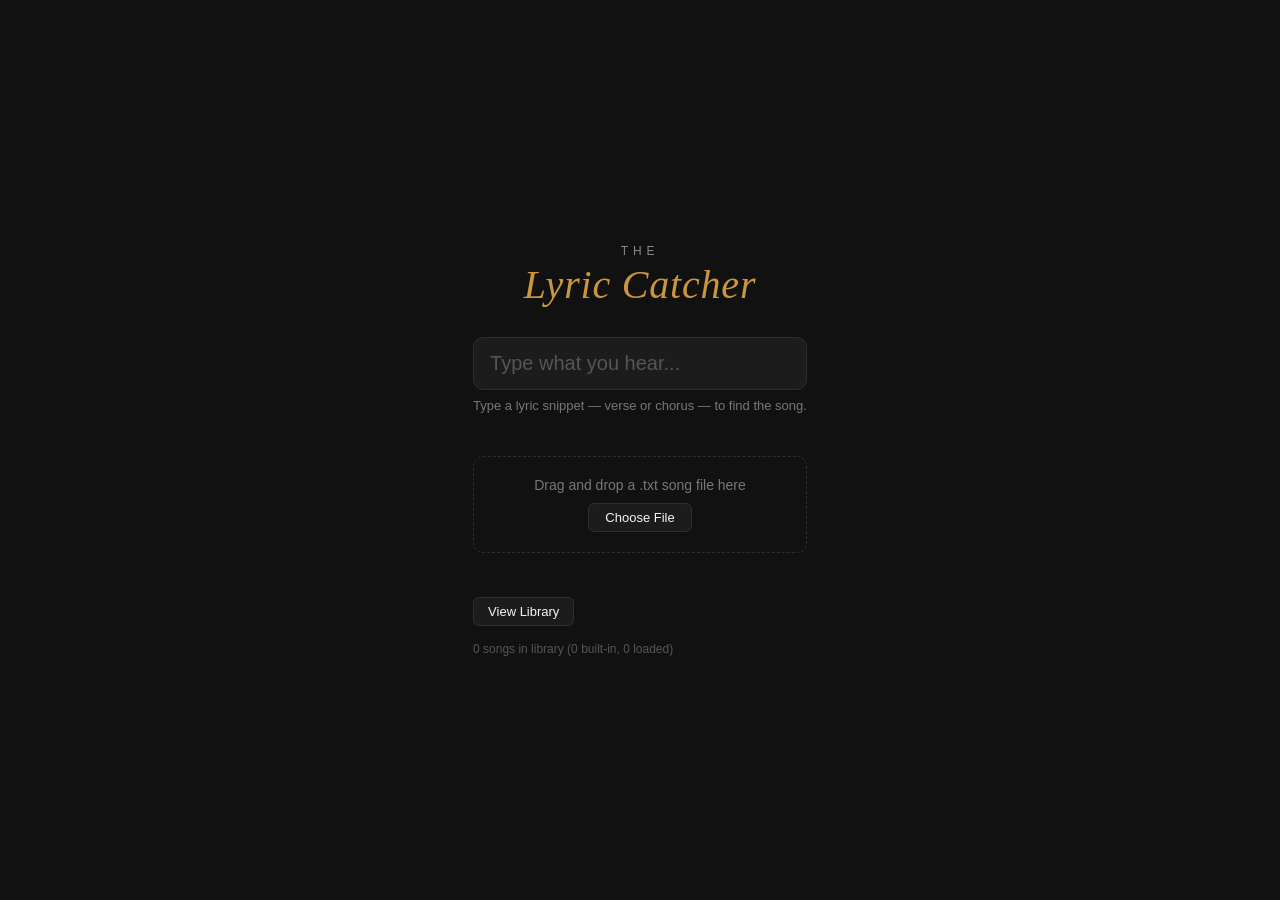
==== commit 3a1f483c: "Phase 1: Remove built-in songs, overrides system, and audit cleanup - Empty BUILT_IN array (was 115 " ====
--- a/index.html
+++ b/index.html
@@ -4,241 +4,27 @@
   <meta charset="UTF-8" />
   <meta name="viewport" content="width=device-width, initial-scale=1.0" />
   <title>The Lyric Catcher</title>
-  <style>
-    * { box-sizing: border-box; margin: 0; padding: 0; }
-    body { background: #111111; font-family: -apple-system, BlinkMacSystemFont, 'Segoe UI', Helvetica, Arial, sans-serif; min-height: 100vh; display: flex; align-items: center; }
-    #app { padding: 1.5rem; max-width: 680px; margin: 0 auto; }
-    #logo {
-      text-align: center;
-      margin-bottom: 2rem;
-      line-height: 1;
-    }
-    #logo .logo-the {
-      display: block;
-      font-family: -apple-system, BlinkMacSystemFont, 'Segoe UI', Helvetica, Arial, sans-serif;
-      font-size: 12px;
-      font-weight: 300;
-      letter-spacing: 0.4em;
-      color: #888888;
-      text-transform: uppercase;
-      margin-bottom: 8px;
-    }
-    #logo .logo-main {
-      display: block;
-      font-family: Georgia, 'Times New Roman', serif;
-      font-size: 40px;
-      font-weight: 400;
-      font-style: italic;
-      color: #c9963e;
-      letter-spacing: 0.02em;
-    }
-    #search-input {
-      width: 100%;
-      font-size: 20px;
-      padding: 14px 16px;
-      border: 1.5px solid #2e2e2e;
-      border-radius: 10px;
-      background: #1c1c1c;
-      color: #f5f5f5;
-      outline: none;
-    }
-    #search-input::placeholder { color: #555555; }
-    #search-input:focus { border-color: #c9963e; box-shadow: 0 0 0 3px rgba(201,150,62,0.12); }
-    #status { font-size: 13px; color: #777777; margin-top: 8px; min-height: 18px; }
-    #results { margin-top: 1rem; display: flex; flex-direction: column; gap: 10px; }
-    .result-card {
-      background: #1c1c1c;
-      border: 0.5px solid #2e2e2e;
-      border-radius: 10px;
-      padding: 14px 16px;
-      cursor: pointer;
-      transition: border-color 0.1s;
-    }
-    .result-card:hover { border-color: #555555; }
-    .result-card.top-match { border: 1.5px solid #c9963e; }
-    .song-title { font-size: 16px; font-weight: 500; color: #f5f5f5; }
-    .song-meta { font-size: 13px; color: #777777; margin-top: 3px; }
-    .match-field { font-size: 11px; font-weight: 600; color: #c9963e; margin-top: 6px; text-transform: uppercase; letter-spacing: 0.05em; }
-    .match-snippet { font-size: 13px; color: #777777; margin-top: 4px; font-style: italic; border-left: 2px solid #2e2e2e; padding-left: 10px; }
-    .score-badge { float: right; font-size: 11px; font-weight: 500; padding: 2px 8px; border-radius: 6px; background: #242424; color: #777777; }
-    .top-badge { float: right; font-size: 11px; font-weight: 500; padding: 2px 8px; border-radius: 6px; background: rgba(201,150,62,0.15); color: #c9963e; }
-    #no-results { font-size: 15px; color: #777777; margin-top: 1rem; display: none; }
-    #drop-zone {
-      margin-top: 1.5rem;
-      border: 1.5px dashed #2e2e2e;
-      border-radius: 10px;
-      padding: 20px 16px;
-      text-align: center;
-      color: #777777;
-      font-size: 14px;
-      transition: border-color 0.15s, background 0.15s;
-    }
-    #drop-zone.drag-over { border-color: #c9963e; background: rgba(201,150,62,0.08); }
-    #drop-zone input[type="file"] { display: none; }
-    #choose-btn {
-      margin-top: 10px;
-      display: inline-block;
-      font-size: 13px;
-      font-weight: 500;
-      padding: 6px 16px;
-      border: 0.5px solid #2e2e2e;
-      border-radius: 6px;
-      background: #1c1c1c;
-      color: #f5f5f5;
-      cursor: pointer;
-    }
-    #choose-btn:hover { background: #242424; }
-    #song-count { margin-top: 1rem; font-size: 12px; color: #555555; }
-    #toast { margin-top: 10px; font-size: 13px; color: #c9963e; min-height: 18px; font-weight: 500; }
-
-    /* Library button */
-    #library-btn {
-      margin-top: 1rem;
-      font-size: 13px;
-      font-weight: 500;
-      padding: 6px 14px;
-      border: 0.5px solid #2e2e2e;
-      border-radius: 6px;
-      background: #1c1c1c;
-      color: #f5f5f5;
-      cursor: pointer;
-      display: inline-block;
-    }
-    #library-btn:hover { background: #242424; }
-
-    /* Modal */
-    #library-modal { display: none; position: fixed; inset: 0; z-index: 100; }
-    #library-overlay { position: absolute; inset: 0; background: rgba(0,0,0,0.7); }
-    #library-box {
-      position: absolute;
-      top: 50%;
-      left: 50%;
-      transform: translate(-50%, -50%);
-      background: #1c1c1c;
-      border-radius: 12px;
-      width: 90%;
-      max-width: 620px;
-      max-height: 80vh;
-      display: flex;
-      flex-direction: column;
-      overflow: hidden;
-    }
-    #library-header {
-      display: flex;
-      align-items: center;
-      justify-content: space-between;
-      padding: 16px 20px;
-      border-bottom: 1px solid #2e2e2e;
-      font-size: 16px;
-      font-weight: 600;
-      color: #f5f5f5;
-      flex-shrink: 0;
-    }
-    #library-close {
-      background: none;
-      border: none;
-      font-size: 18px;
-      cursor: pointer;
-      color: #777777;
-      padding: 2px 6px;
-      line-height: 1;
-    }
-    #library-close:hover { color: #f5f5f5; }
-    #library-body { overflow-y: auto; flex: 1; padding: 0 20px; }
-    .lib-song-row {
-      display: flex;
-      align-items: center;
-      justify-content: space-between;
-      padding: 10px 0;
-      border-bottom: 1px solid #2e2e2e;
-      gap: 10px;
-    }
-    .lib-song-info { flex: 1; min-width: 0; }
-    .lib-song-title { font-size: 14px; font-weight: 500; color: #f5f5f5; white-space: nowrap; overflow: hidden; text-overflow: ellipsis; }
-    .lib-song-meta { font-size: 12px; color: #777777; white-space: nowrap; overflow: hidden; text-overflow: ellipsis; }
-    .lib-song-actions { display: flex; gap: 6px; flex-shrink: 0; }
-    .lib-btn { font-size: 12px; padding: 4px 10px; border-radius: 6px; border: 0.5px solid #2e2e2e; background: #242424; color: #f5f5f5; cursor: pointer; }
-    .lib-btn:hover { background: #2e2e2e; }
-    .lib-btn.lib-delete-btn { color: #e05c5c; border-color: #3d2020; }
-    .lib-btn.lib-delete-btn:hover { background: #2a1a1a; }
-    .lib-edit-form { width: 100%; padding: 12px 0; }
-    .lib-edit-form input, .lib-edit-form textarea,
-    #add-song-form input, #add-song-form textarea {
-      width: 100%;
-      font-size: 13px;
-      padding: 7px 10px;
-      border: 1px solid #2e2e2e;
-      border-radius: 6px;
-      margin-bottom: 6px;
-      color: #f5f5f5;
-      background: #242424;
-      outline: none;
-      font-family: inherit;
-    }
-    .lib-edit-form input:focus, .lib-edit-form textarea:focus,
-    #add-song-form input:focus, #add-song-form textarea:focus { border-color: #c9963e; }
-    .lib-edit-form textarea, #add-song-form textarea { min-height: 100px; resize: vertical; }
-    .lib-edit-actions { display: flex; gap: 6px; }
-    .lib-btn-save { font-size: 12px; padding: 5px 14px; border-radius: 6px; border: none; background: #c9963e; color: #111111; cursor: pointer; font-weight: 600; }
-    .lib-btn-save:hover { background: #b8852e; }
-    .lib-btn-cancel { font-size: 12px; padding: 5px 14px; border-radius: 6px; border: 0.5px solid #2e2e2e; background: #242424; color: #777777; cursor: pointer; }
-    .lib-btn-cancel:hover { background: #2e2e2e; }
-    #library-add { border-top: 1px solid #2e2e2e; padding: 14px 20px; flex-shrink: 0; }
-    #library-add-toggle { font-size: 13px; font-weight: 500; color: #c9963e; background: none; border: none; cursor: pointer; padding: 0; }
-    #library-add-toggle:hover { color: #b8852e; }
-    #add-song-form { margin-top: 12px; display: none; }
-    #add-song-actions { display: flex; gap: 6px; }
-
-    /* Song detail modal */
-    #song-modal { display: none; position: fixed; inset: 0; z-index: 200; }
-    #song-overlay { position: absolute; inset: 0; background: rgba(0,0,0,0.7); }
-    #song-box {
-      position: absolute;
-      top: 50%;
-      left: 50%;
-      transform: translate(-50%, -50%);
-      background: #1c1c1c;
-      border-radius: 12px;
-      width: 90%;
-      max-width: 580px;
-      max-height: 82vh;
-      display: flex;
-      flex-direction: column;
-      overflow: hidden;
-    }
-    #song-modal-header {
-      position: relative;
-      padding: 20px 48px 16px 24px;
-      border-bottom: 1px solid #2e2e2e;
-      flex-shrink: 0;
-    }
-    #song-modal-title { font-size: 20px; font-weight: 600; color: #f5f5f5; }
-    #song-modal-meta { font-size: 14px; color: #777777; margin-top: 4px; }
-    #song-modal-close {
-      position: absolute;
-      top: 16px;
-      right: 20px;
-      background: none;
-      border: none;
-      font-size: 18px;
-      cursor: pointer;
-      color: #777777;
-      padding: 2px 6px;
-      line-height: 1;
-    }
-    #song-modal-close:hover { color: #f5f5f5; }
-    #song-modal-lyrics { overflow-y: auto; padding: 16px 24px 24px; flex: 1; font-size: 14px; color: #cccccc; line-height: 1.7; }
-    .lyrics-section-label { font-size: 11px; font-weight: 600; color: #c9963e; text-transform: uppercase; letter-spacing: 0.05em; margin-top: 20px; margin-bottom: 4px; }
-    .lyrics-section-label:first-child { margin-top: 0; }
-    .lyrics-section-text { white-space: pre-wrap; }
-  </style>
+  <!--
+    Content Security Policy
+    ───────────────────────
+    default-src 'none'  — block everything not explicitly listed
+    script-src 'self'   — only load JS from this origin (data.js, app.js)
+    style-src  'self'   — only load CSS from this origin (style.css)
+    base-uri   'self'   — prevent <base> tag hijacking
+    form-action 'none'  — no form submissions
+  -->
+  <meta http-equiv="Content-Security-Policy"
+        content="default-src 'none'; script-src 'self'; style-src 'self'; base-uri 'self'; form-action 'none';">
+  <link rel="stylesheet" href="style.css" />
 </head>
 <body>
+
 <div id="app">
   <div id="logo">
     <span class="logo-the">The</span>
     <span class="logo-main">Lyric Catcher</span>
   </div>
+
   <input type="text" id="search-input" placeholder="Type what you hear..." autocomplete="off" />
   <div id="status">Type a lyric snippet — verse or chorus — to find the song.</div>
   <div id="no-results">No match found. Try a different phrase.</div>
@@ -292,7794 +78,9 @@
   </div>
 </div>
 
-<script>
-const STORAGE_KEY = 'lyric_catcher_songs';
-const DELETED_KEY = 'lyric_catcher_deleted_ids';
-const OVERRIDES_KEY = 'lyric_catcher_overrides';
+<!-- data.js must load before app.js (defines STORAGE_KEY, BUILT_IN) -->
+<script src="data.js"></script>
+<script src="app.js"></script>
 
-const BUILT_IN = [
-  { id: 'builtin_1', title: `No One Like The Lord (Live)`, artist: `Bethel Music, Jenn Johnson`, album: null, lyrics: `Verse
-
-There is One on the Throne
-Jesus holy
-He is worthy of praise
-Honor and glory
-
-Chorus
-
-Worthy is the Lamb
-Who was slain and seated on the Throne
-There’s no one like the Lord
-And the elders creatures bow
-Giving praise to Him and Him alone
-There’s no one like the Lord
-
-Verse
-
-There is One on the Throne
-Jesus holy
-He is worthy of praise
-Honor and glory
-
-Chorus
-
-Worthy is the Lamb
-Who was slain and seated on the Throne
-There’s no one like the Lord
-The elders creatures bow
-Giving praise to Him and Him alone
-There’s no one like the Lord
-
-Bridge 1
-
-We crown You King of glory
-We crown You King of glory
-We crown You King of glory
-We crown You Lord of all
-
-Bridge 2
-
-We crown You You are worthy
-We crown You You are worthy
-We crown You You are worthy
-We crown You Lord of all
-
-Bridge 1
-
-We crown You King of glory
-We crown You King of glory
-We crown You King of glory
-We crown You Lord of all
-
-Bridge 2
-
-We crown You You are worthy
-We crown You You are worthy
-We crown You You are worthy
-We crown You Lord of all
-
-Chorus
-
-Worthy is the Lamb
-Who was slain and seated on the Throne
-There’s no one like the Lord
-The elders creatures bow
-Giving praise to Him and Him alone
-There’s no one like the Lord
-
-Refrain
-
-There’s no one like the Lord
-There’s no one like the Lord
-
-Bridge 1
-
-We crown You King of glory
-We crown You King of glory
-We crown You King of glory
-We crown You Lord of all
-
-Bridge 2
-
-We crown You You are worthy
-We crown You You are worthy
-We crown You You are worthy
-We crown You Lord of all
-
-Chorus
-
-Worthy is the Lamb
-Who was slain and seated on the Throne
-There’s no one like the Lord
-The elders creatures bow
-Giving praise to Him and Him alone
-There’s no one like the Lord
-
-Outro
-
-There’s no one like the Lord
-There’s no one like the Lord
-There’s no one like the Lord` },
-  { id: 'builtin_2', title: `Abandoned`, artist: `Benjamin William Hastings, Brandon Lake`, album: null, lyrics: `Verse 1
-
-Something isn’t adding up
-This wild exchange You offer us
-I gave my worst You gave Your blood
-Seems hard to believe
-You’re telling me You chose the cross
-You’re telling me I’m worth that much
-If that’s the measure of Your love
-How else would I sing
-
-Chorus
-
-But completely deeply
-Sold out sincerely abandoned
-I’m completely freely
-Hands to the ceiling enamored
-My one life endeavor
-To match Your surrender
-To mirror not my will but Yours
-I’m completely deeply
-Don’t care who sees me abandoned
-Oh I surrender all
-
-Verse 2
-
-I just can’t get over it
-What kind of self control is this
-You had angels at Your fingertips
-But on the cross You remained
-I can’t repay that kind of love
-But I can praise with everything I got
-Since death had all his power robbed
-Then just like the grave
-
-Chorus
-
-I’m completely deeply
-Sold out sincerely abandoned
-I’m completely freely
-Hands to the ceiling enamored
-My one life endeavor
-To match Your surrender
-To mirror not my will but Yours
-I’m completely deeply
-Don’t care who sees me abandoned
-Oh I surrender
-
-Refrain
-
-All
-I surrender all
-I surrender
-
-Refrain
-
-All
-
-Bridge 1
-
-The whole of my heart
-The best of my soul
-Each phase of my life
-Each breath in my lungs
-Consider it Yours Lord
-Consider it Yours Lord
-
-Bridge 2
-
-The failures I hide
-The victories I don’t
-The battles I fight
-Each crown that I hoard
-Consider it Yours Lord
-Consider it Yours Lord
-
-Bridge 3
-
-All the glory forever
-The grave that You won
-The praise of the heavens
-The Kingdom to come
-Consider it Yours Lord
-Consider it Yours
-
-Chorus
-
-I’m completely deeply
-Sold out sincerely abandoned
-I’m completely freely
-Hands to the ceiling enamored
-My one life endeavor
-To match Your surrender
-To mirror not my will but Yours
-I’m completely deeply
-Don’t care who sees me abandoned
-Oh I surrender all
-
-Interlude
-
-Oh I surrender all
-
-Interlude
-
-I know you’ll never leave me abandoned
-I surrender all
-
-Chorus
-
-I’m completely deeply
-Sold out sincerely abandoned
-I’m completely freely
-Hands to the ceiling enamored
-My one life endeavor
-To match Your surrender
-To mirror not my will but Yours
-I’m completely deeply
-Don’t care who sees me abandoned
-Oh I surrender` },
-  { id: 'builtin_3', title: `All I Ever Wanted(Give Me Jesus)`, artist: `Red Rocks Worship`, album: null, lyrics: `Verse 1
-
-Father
-You have shown mercy
-For every single moment of my life
-The fountains
-Of Your forgiveness
-Reflected in the light of Your eyes
-
-Chorus
-
-All I ever wanted was You
-All I ever needed was You
-So take the world take it all
-But give me Jesus
-I have been forever convinced
-I’ll never find a love quite like this
-So take the world take it all
-But give me Jesus
-
-Refrain
-
-Ohh
-Oh give me Jesus ohh
-
-Verse 2
-
-Countless is Your compassion
-It’s met me in
-The darkest days of my life
-And Your grace
-I can’t outrun it
-I’ve never for a second
-Left Your sight
-
-Chorus
-
-All I ever wanted was You
-All I ever needed was You
-So take the world take it all
-But give me Jesus
-I have been forever convinced
-I’ll never find a love quite like this
-So take the world take it all
-But give me Jesus
-
-Refrain
-
-Ohh
-Oh give me Jesus ohh
-
-Bridge
-
-Take these chains I lay them down
-Unashamed I’m breaking out
-My sin was great Your grace abounds
-You’re faithful then and You’re faithful now
-Take these chains I lay them down
-Unashamed I’m breaking out
-My sin was great Your grace abounds
-You’re faithful then and You’re faithful now
-
-Bridge
-
-Take these chains I lay them down
-Unashamed I’m breaking out
-My sin was great Your grace abounds
-You’re faithful then and You’re faithful now
-
-Chorus
-
-All I ever wanted was You
-All I ever needed was You
-So take the world take it all
-But give me Jesus
-I have been forever convinced
-I’ll never find a love quite like this
-So take the world take it all
-But give me Jesus
-
-Post Chorus
-
-Take the world
-Take it all
-Take the world
-Take it all
-Take the world
-Take it all
-But give me Jesus
-
-Bridge
-
-Take these chains I lay them down
-Unashamed I’m breaking out
-My sin was great Your grace abounds
-You’re faithful then and You’re faithful now
-Take these chains I lay them down
-Unashamed I’m breaking out
-My sin was great Your grace abounds
-You’re faithful then and You’re faithful now
-
-Chorus
-
-Cause all I ever wanted was You
-All I ever needed was You
-So take the world take it all
-But give me Jesus
-Just Jesus
-Just You Jesus` },
-  { id: 'builtin_4', title: `Be Crowned`, artist: `Jesus Culture`, album: null, lyrics: `[Verse 1]
-From the fullness of our hearts
-From the depths of who we are
-Here and now
-God, be crowned
-And with every word we sing
-With a million offerings
-Here and now
-God, be crowned
-From the fullness of our hearts
-From the depths of who we are
-Here and now
-God, be crowned
-And with every word we sing
-With a million offerings
-Here and now
-God, be crowned
-
-[Chorus]
-Over all the earth
-Over everything unseen
-Oh, the majesty
-Oh, the glory of our King
-Over all the earth
-Over everything unseen
-Oh, the majesty
-Oh, the glory of our King` },
-  { id: 'builtin_5', title: `Christ and Christ Crucified`, artist: `Lindy Cofer, Circuit Rider Music, Mitch Wong`, album: null, lyrics: `Verse 1
-
-The wages of my sin was death
-You knew I couldn’t pay the debt
-You paid it with Your final breath
-Oh hallelujah hallelujah
-
-Verse 2
-
-You took the wrath that I deserved
-Your holy blood broke every curse
-Your mercy had the final word
-Oh hallelujah hallelujah
-
-Chorus
-
-We sing Christ and Christ
-Crucified In You
-We’re raised from death to life
-We sing Christ and Christ crucified
-Hallelujah hallelujah
-
-Verse 3
-
-No sin is bigger than Your blood
-No shame is stronger than Your love
-You said it’s finished it is done
-Oh hallelujah hallelujah
-
-Verse 4
-
-Death couldn’t keep You in the ground
-You rose in power and took hell down
-That power’s living in us now
-Oh hallelujah hallelujah
-
-Chorus
-
-We sing Christ and Christ
-Crucified In You
-We’re raised from death to life
-We sing Christ and Christ crucified
-Hallelujah hallelujah
-
-Bridge 1
-
-And death couldn’t hold You down
-Hell couldn’t steal Your crown
-There’s resurrection power
-In Your Name in Your Name
-
-Bridge 2
-
-Let all the Earth cry out
-Lift up a holy sound
-Give all the glory now
-To Jesus Name
-Jesus Name
-
-Bridge 1
-
-And death couldn’t hold You down
-Hell couldn’t steal Your crown
-There’s resurrection power
-In Your Name in Your Name
-
-Bridge 2
-
-Let all the Earth cry out
-Lift up a holy sound
-Give all the glory now
-To Jesus Name
-Jesus Name
-
-Bridge 1
-
-And death couldn’t hold You down
-Hell couldn’t steal Your crown
-There’s resurrection power
-In Your Name in Your Name
-
-Bridge 2
-
-Let all the Earth cry out
-Lift up a holy sound
-Give all the glory now
-To Jesus Name
-Jesus Name
-
-Chorus
-
-We sing Christ and Christ
-Crucified In You
-We’re raised from death to life
-We sing Christ and Christ crucified
-Hallelujah hallelujah` },
-  { id: 'builtin_6', title: `Come and Behold`, artist: `UPPERROOM`, album: null, lyrics: `Verse 1
-
-With all I am
-I long to see Your beauty
-Just one glance
-Can change my whole perspective
-I'm ready
-
-Pre Chorus
-
-To see You see You rightly
-Just as You are just as You are
-To see You in all Your Glory
-Just as You are
-
-Chorus
-
-You're beautiful
-Beautiful
-You're beautiful
-You're beautiful
-
-Verse 2
-
-I stand in awe
-Completely captivated
-You have my heart
-Nothing hidden nothing wasted
-I'm ready
-
-Pre Chorus
-
-I see You see You rightly
-Just as You are just as You are
-I see You in all Your Glory
-Just as You are
-
-Chorus
-
-You're beautiful
-You're beautiful
-You're beautiful
-You're beautiful
-
-Refrain
-
-Open my heart Holy Spirit
-I only know what You show me
-
-Refrain
-
-Holy Spirit reveal the Son to me
-I only know what You show me
-
-Refrain
-
-Holy Spirit reveal the Son to us
-We only know what You show us
-
-Bridge 1
-
-And come and behold Him
-Isn't He fascinating
-Come and behold Him
-Get lost in His majesty
-Come and behold Him
-Isn't He captivating
-We'll keep on singing
-For all of eternity
-
-Bridge 1
-
-Oh come and behold Him
-Isn't He fascinating
-Come and behold Him
-Get lost in His majesty
-Come and behold Him
-Isn't He captivating
-We'll keep on singing
-For all of eternity
-
-Bridge 1
-
-And come and behold Him
-Isn't He fascinating
-Come and behold Him
-Get lost in His majesty
-Come and behold Him
-Isn't He captivating
-We'll keep on singing
-For all of eternity
-
-Chorus
-
-You're beautiful
-You're beautiful
-You're beautiful
-You're beautiful
-
-Bridge 1
-
-Oh come and behold Him
-Isn't He fascinating
-Come and behold Him
-Get lost in His majesty
-Come and behold Him
-Isn't He captivating
-We'll keep on singing
-For all of eternity
-
-Bridge 2
-
-I love to behold Him
-He is so fascinating
-I love to behold Him
-I get lost in His majesty
-I love to behold Him
-He is so captivating
-I'll keep on singing
-Forever and ever and ever and ever
-
-Bridge 3
-
-I love to behold You
-You are so fascinating
-I love to behold You
-I get lost every time I see You Lord
-I love to behold You
-I can keep my eyes all of You Lord
-I love to behold You
-I love to behold You
-
-Tag
-
-I love to behold You
-I love to behold You
-I love to behold You
-I love to behold
-
-Bridge 2
-
-I love to behold You
-Cause You are so fascinating
-I love to behold You
-I get lost in Your majesty
-I love to behold You
-You are so captivating
-I love to behold You
-I love to behold You` },
-  { id: 'builtin_7', title: `Crowns Down`, artist: `Gateway Worship, Josh Baldwin`, album: null, lyrics: `Verse 1
-Enthroned in glory, my Savior King
-Your loving kindness has welcomed me
-Though I'm unworthy of majesty
-You wrap the lowly in royalty
-
-Chorus
-I will lay my crowns down at Your feet
-You are holy, holy
-I will give my life as an offering
-You are worthy, so worthy, Lord
-
-Verse 2
-Here at Your altar to seek Your face
-Broken and poured out without restraint
-In full abandon before my King
-Here I surrender my everything
-
-Bridge
-Holy, holy, holy is the Lamb upon the throne
-We join with all of heaven in the everlasting song
-
-Vamp
-Holy, holy, holy
-Holy, holy, holy
-Holy, holy, holy
-Holy is the Lord` },
-  { id: 'builtin_8', title: `Faithful Now`, artist: `Vertical Worship`, album: null, lyrics: `Verse 1
-
-I am holding on to faith
-'Cause I know
-You'll make a way
-I don't always understand
-I don't always get to see
-But I will believe it
-I will believe it
-
-Chorus
-
-You make mountains move
-You make giants fall
-You use songs of praise
-To shake prison walls
-I will speak to my fear
-I will preach to my doubt
-You were faithful then
-You'll be faithful now
-
-Verse 2
-
-I am standing on Your word
-Calling heaven down to earth
-You will fight my enemies
-This will end in victory
-I will believe it
-Yes I will believe it
-
-Chorus
-
-You make mountains move
-You make giants fall
-You use songs of praise
-To shake prison walls
-I will speak to my fear
-I will preach to my doubt
-You were faithful then
-You'll be faithful now
-
-Tag
-
-You were faithful then
-You'll be faithful now
-
-Bridge
-
-I know that I know
-You never fail
-I know that I know
-You never will
-
-Chorus
-
-You make mountains move
-You make giants fall
-You use songs of praise
-To shake prison walls
-I will speak to my fear
-I will preach to my doubt
-You were faithful then
-You'll be faithful now
-
-Tag
-
-You were faithful then
-You'll be faithful now` },
-  { id: 'builtin_9', title: `Fountains`, artist: `Josh Baldwin`, album: null, lyrics: `Verse 1
-
-I will never forget
-The moment I met You
-The moment You called my name
-Pulled me out of the darkness
-Gave me a promise
-To never thirst again
-
-Pre Chorus
-
-All that I ever wanted
-My heart has found in You
-
-Chorus
-
-I have tasted life
-Nothing satisfies like You do
-The Fount that won’t run dry
-Nothing satisfies like You do
-
-Verse 2
-
-I want all that You offer
-Your living water
-Drink from the endless well
-I will sit at Your table
-Forever grateful
-Forever where You dwell
-
-Pre Chorus
-
-All that I ever wanted
-My heart has found in You
-
-Chorus
-
-I have tasted life
-Nothing satisfies like You do
-The Fount that won’t run dry
-Nothing satisfies like You do
-
-Bridge
-
-All my fountains are in You
-All my hope is built on Your love
-All my fountains are in You
-With every breath I live for You Lord
-
-Chorus
-
-I have tasted life
-Nothing satisfies like You do
-The Fount that won’t run dry
-Nothing satisfies like You do` },
-  { id: 'builtin_10', title: `Glorify Thy Name / Let It Rain`, artist: `Jesus Culture, KXC & Amy Dolley`, album: null, lyrics: `Father, we love You
-We worship and adore You
-Glorify Your name in all the earth
-Glorify Your name
-Lord, we glorify Your name
-We glorify Your name in all the earth
-Jesus, we love You
-We worship and adore You
-We glorify Your name in all the earth
-Glorify Your name
-Lord, we glorify Your name
-We glorify Your name in all the earth
-Spirit, we love You
-We worship and adore You
-Glorify Your name in all the earth
-Glorify Your name
-Lord, we glorify Your name
-We glorify Your name in all the earth
-Glorify Your name
-Lord, we glorify Your name
-We glorify Your name in all the earth
-Let it rain, let it rain
-Open the floodgates of Heaven
-Let it rain, let it rain
-Open the floodgates of Heaven
-Let it rain, let it rain
-Open the floodgates of Heaven
-Let it rain, let it rain
-Open the floodgates of Heaven
-Let it rain, let it rain
-Open the floodgates of Heaven
-Let it rain, let it rain
-Open the floodgates of Heaven
-Let it rain, let it rain
-Open the floodgates of Heaven
-Let it rain, let it rain
-Open the floodgates of Heaven
-Let it rain, let it rain
-Open the floodgates of Heaven
-Let it rain, let it rain
-Open the floodgates of Heaven
-Let it rain, let it rain
-Open the floodgates of Heaven
-So we glorify Your name
-Yes, we glorify Your name
-Glorify Your name in all the earth
-We glorify Your name
-Glorify Your name
-Glorify Your name in all the earth` },
-  { id: 'builtin_11', title: `Glory, Honor, Power`, artist: `Influence Music, Melody Noel, Matt Gilman`, album: null, lyrics: `Verse 1
-
-Most worthy worthy of praise
-Exalted above all things
-My God You are my God
-
-Verse 2
-
-Your splendor and majesty
-Your wonder fills everything
-My God You are my God
-
-Chorus
-
-Holy is the Lord
-Holy is the Lord Almighty
-Seated on the throne
-Seated on the throne of glory
-High and lifted up
-Your presence fills the temple
-When we worship You
-Oh we worship You
-
-Verse 3
-
-Creation points to the King
-The heavens can't help
-But sing to You
-To You our God
-
-Chorus
-
-Holy is the Lord
-Holy is the Lord Almighty
-Seated on the throne
-Seated on the throne of glory
-High and lifted up
-Your presence fills the temple
-When we worship You
-Oh we worship You
-
-Bridge
-
-Hallelujah to the One
-Who came and made a way
-Hallelujah to the One
-Who died who rose again
-Hallelujah to the only name
-Above all names
-Glory and honor
-And power forever
-
-Tag
-
-Glory and honor
-And power forever
-
-Chorus
-
-Holy is the Lord
-Holy is the Lord Almighty
-Seated on the throne
-Seated on the throne of glory
-High and lifted up
-Your presence fills the temple
-When we worship You
-Oh we worship You
-
-Bridge
-
-Hallelujah to the One
-Who came and made a way
-Hallelujah to the One
-Who died who rose again
-Hallelujah to the only name
-Above all names
-Glory and honor
-And power forever
-
-Tag
-
-Glory and honor
-And power forever` },
-  { id: 'builtin_12', title: `Gratitude`, artist: `Brandon Lake`, album: null, lyrics: `Verse 1
-
-All my words fall short
-I got nothing new
-How could I express
-All my gratitude
-
-Verse 2
-
-I could sing these songs
-As I often do
-But every song must end
-And You never do
-
-Chorus 1
-
-So I throw up my hands
-And praise You again and again
-‘Cause all that I have
-Is a hallelujah hallelujah
-
-Chorus 2
-
-And I know it’s not much
-But I’ve nothing else fit for a king
-Except for a heart singing
-Hallelujah hallelujah
-
-Verse 3
-
-I’ve got one response
-I’ve got just one move
-With my arms stretched wide
-I will worship You
-
-Chorus 1
-
-So I throw up my hands
-And praise You again and again
-‘Cause all that I have
-Is a hallelujah hallelujah
-
-Chorus 2
-
-And I know it’s not much
-But I’ve nothing else fit for a king
-Except for a heart singing
-Hallelujah hallelujah
-
-Bridge
-
-Come on my soul
-Oh don’t you get shy on me
-Lift up your song
-‘Cause you’ve got a lion
-Inside of those lungs
-Get up and praise the Lord
-
-Chorus 1
-
-So I throw up my hands
-And praise You again and again
-‘Cause all that I have
-Is a hallelujah hallelujah
-
-Chorus 2
-
-And I know it’s not much
-But I’ve nothing else fit for a king
-Except for a heart singing
-Hallelujah hallelujah` },
-  { id: 'builtin_13', title: `His Eye is On the Sparrow`, artist: `Civilla D. Martin, 1905`, album: null, lyrics: `Verse 1
-Why should I feel discouraged, 
-Why should the shadows come,
-Why should my heart be lonely, 
-And long for Heaven and home,
-When Jesus is my portion? 
-My constant Friend is He:
-
-Chorus
-His eye is on the sparrow, 
-And I know He watches me;
-His eye is on the sparrow, 
-And I know He watches me.
-I sing because I'm happy, 
-I sing because I'm free,
-For His eye is on the sparrow, 
-And I know He watches me.
-
-Verse 2
-"Let not your heart be troubled," 
-His tender word I hear,
-And resting on His goodness, 
-I lose my doubts and fears;
-Though by the path He leadeth, 
-But one step I may see;
-
-Chorus
-His eye is on the sparrow, 
-And I know He watches me;
-His eye is on the sparrow, 
-And I know He watches me.
-I sing because I'm happy, 
-I sing because I'm free,
-For His eye is on the sparrow, 
-And I know He watches me.
-
-Verse 3
-Whenever I am tempted, 
-Whenever clouds arise,
-When songs give place to sighing, 
-When hope within me dies,
-I draw the closer to Him, 
-From care He sets me free;
-
-Chorus
-His eye is on the sparrow, 
-And I know He watches me;
-His eye is on the sparrow, 
-And I know He watches me.
-I sing because I'm happy, 
-I sing because I'm free,
-For His eye is on the sparrow, 
-And I know He watches me.` },
-  { id: 'builtin_14', title: `Holy Forever`, artist: `Bethel Music, Jenn Johnson, CeCe Winans`, album: null, lyrics: `verse - 
-
-A thousand generations
-Are falling down in worship
-To sing the song of ages to the Lamb
-And all who′ve gone before us
-And who will believe
-Will sing the song of ages to the Lamb
-
-pre-chorus
-
-'Cause Your name is the highest
-Your name is the greatest
-Your name, it stands above them all
-All thrones and dominions
-And all powers and positions
-Your name, it stands above them all
-
-chorus
-
-And the angels cry, holy
-All creation cries, holy
-You are lifted high, holy
-Holy forever, yeah
-
-verse
-
-And if you′ve been forgiven
-And if you've been redeemed
-Sing the song forever to the Lamb
-And if you walk in freedom
-And if you bear His name
-Sing the song forever to the Lamb
-We'll sing the song forever and amen
-
-chorus
-
-And the angels cry, holy
-All creations cries, holy
-You are lifted high, holy
-Holy forever, oh
-Hear your people sing, holy
-To the King of kings, holy
-You will always be, holy
-Holy forever, yeah
-
-pre-chorus
-
-Oh, Jesus, ′cause Your name is the highest
-And Your name is the greatest
-Your name, it stands above them all
-Oh, above all thrones and dominions (yeah)
-And all powers and positions
-Your name, it stands above them all
-Jesus, Your name is the highest
-Your name is the greatest
-Your name stands above them all
-All thrones and dominions
-All powers and positions
-Your name, it stands above them all
-
-chorus
-
-And the angels cry, holy
-All creations cries, holy
-You are lifted high, holy
-Holy forever
-Hear your people sing, holy
-To the King of kings, holy
-You will always be, holy
-Holy forever
-
-bridge
-
-You will always be holy
-Holy forever
-You will always be holy
-Holy forever
-You will always be, holy
-Sing it out (holy forever)
-Oh, name above all names
-You will always be (holy)
-Holy forever
-Exalted on high
-You will always be, holy
-Holy forever
-And the angels cry, holy
-All creation cries, holy (c′mon)
-You are lifted high, holy (yeah, whoa)
-Holy forever (forever, forever)
-All the people sing, come on, holy
-To the King of kings, holy
-You will always be, holy
-Holy forever
-(It'll never stop)
-
-chorus
-
-And the angels cry, holy (oh, holy)
-All creation cries
-You are wonderful (holy)
-Oh, yeah
-Yeah, yeah, yeah (You are lifted high)
-Keep crying, You′ll always be (holy)
-Yeah, oh, simply wonderful (holy forever)
-Wonderful (wonderful)
-I will always cry, holy (hear Your people sing, holy)
-I'm gonna keep on lifting You higher (to the King of kings, holy)
-I′m gonna keep on lifting You higher
-Hey, hey (You will always be, holy)
-Holy forever, yeah
-
-bridge
-
-Holy, holy (You will always be, holy)
-Holy, holy (holy forever)
-Keeps going, it keeps going
-Always be, holy, holy (You will always be, holy, holy forever)
-I'm gonna keep crying out
-′Cause You will always be (holy, holy forever)
-I'm gonna continue to give You all my heart
-'Cause You will always be (holy, holy forever)
-
-outro
-
-I will never stop praising Your name
-I will never stop lifting You
-′Cause You will always be (holy, holy forever)
-I′m gonna stand right in Your presence
-'Cause You will always be (holy, holy forever)
-I′m not gonna live for anyone else
-Everything I have is Yours
-'Cause You will always be (holy, holy forever)
-God, I love You
-′Cause You will always be (holy, holy forever)
-Holy, holy, holy, holy
-Worthy, worthy, worthy, worthy (You will always be holy)
-Lovely, lovely (holy forever)
-We're gonna join in with the angels and sing
-′Cause You will always be
-Holy, holy, forever` },
-  { id: 'builtin_15', title: `Holy God, we praise Thy Name`, artist: `Author (attributed to): Ignace Franz; Translator: Clarence A. Walworth`, album: null, lyrics: `Representative Text
-1. Holy God, we praise thy name!
-Lord of all, we bow before thee!
-All on Earth thy sceptre claim,
-All in Heav'n above adore thee;
-Infinite thy vast domain,
-Everlasting is thy reign.
-
-2. Hark! the loud celestial hymn
-Angel choirs above are raising!
-Cherubim and seraphim,
-In unceasing chorus praising,
-Fill the heav'ns with sweet accord;
-Holy, holy, holy, Lord!
-
-3. Lo! the apostolic train
-Join thy sacred name to hallow!
-Prophets swell the loud refrain,
-And the white-robed martyrs follow,
-And from morn to set of sun,
-Through the Church the song goes on.
-
-4. Holy Father, holy Son,
-Holy Spirit, Three we name thee,
-Though in essence only one,
-Undivided God we claim thee;
-And adoring bend the knee,
-While we own the mystery.
-
-5. Thou art King of glory, Christ!
-Son of God, yet born of Mary;
-For us sinners sacrificed,
-And to death a tributary;
-First to break the bars of death,
-Thou hast opened Heav’n to faith.
-
-6. From thy high celestial home,
-Judge of all, again returning,
-We believe that thou shalt come
-On the dreadful doomsday morning,
-When thy voice shall shake the earth,
-And the startled dead come forth.
-
-7. Spare thy people, Lord, we pray,
-By a thousand snares surrounded;
-Keep us without sin today;
-Never let us be confounded!
-Lo! I put my trust in thee;
-Never, Lord, abandon me.` },
-  { id: 'builtin_17', title: `Jesus You Alone`, artist: `Highlands Worship`, album: null, lyrics: `Verse 1
-
-Who is the great King of glory
-Seated on high in the heavens oh
-Jesus You alone
-
-Verse 2
-
-You are the Lord God Almighty
-Strong in compassion
-And mercy oh
-Jesus You alone
-
-Pre Chorus
-
-I've searched the world
-For a love that could fill my heart
-Nothing compares
-To the wonder of who You are
-
-Chorus 1
-
-Holy
-All the earth singing Holy
-All the angels cry Holy
-Jesus You alone
-Jesus You alone
-
-Verse 3
-
-You set the stars in the heavens
-You set the world into motion oh
-Jesus You alone
-
-Verse 4
-
-You breathed Your life in creation
-You walked among
-Your created oh
-Jesus You alone
-
-Pre Chorus
-
-I've searched the world
-For a love that could fill my heart
-Nothing compares
-To the wonder of who You are
-
-Chorus 1
-
-Holy
-All the earth singing Holy
-All the angels cry Holy
-Jesus You alone
-
-Chorus 2
-
-Worthy
-All creation sings worthy
-All the heavens exalt Thee
-Jesus You alone
-Jesus You alone
-
-Verse 5
-
-You shed Your blood for salvation
-You broke the curse
-For our freedom oh
-Jesus You alone
-
-Verse 6
-
-You rose from death with the morning
-You'll come again
-In Your glory oh
-Jesus You alone
-
-Tag
-
-Oh Jesus You alone
-
-Chorus 1
-
-Holy
-All the earth singing Holy
-All the angels cry Holy
-Jesus You alone
-
-Chorus 2
-
-Worthy
-All creation sings worthy
-All the heavens exalt Thee
-Jesus You alone
-
-Chorus 1
-
-Holy
-All the earth singing Holy
-All the angels cry Holy
-Jesus You alone
-
-Chorus 2
-
-Worthy
-All creation sings worthy
-All the heavens exalt Thee
-Jesus You alone
-
-Chorus 1
-
-Holy
-I can't help but sing Holy
-How my heart cries out Holy
-Jesus You alone
-
-Chorus 2
-
-Worthy
-I lift my voice and sing worthy
-I bow my life to exalt Thee
-Jesus You alone
-
-Ending
-
-Jesus You alone` },
-  { id: 'builtin_18', title: `Keep My Heart Tender`, artist: `UPPERROOM`, album: null, lyrics: `Verse 1
-
-Keep my heart tender
-Keep my heart pure
-I want to be like Mary
-With that alabaster Jar
-
-Pre Chorus
-
-Pouring out everything
-Pouring out everything
-
-Verse 1
-
-Keep my heart open
-Keep my heart true
-Just like a child
-I'll follow after you
-
-Pre Chorus
-
-Doing just as You do
-Doing just as You do
-
-Chorus
-
-Oh that You would have
-The Glory
-I just want to see
-You honored
-Oh that You would have
-The Glory
-Let my life be
-Praise to You
-
-Verse 1
-
-Keep my heart tender
-Keep my heart pure
-I want to be like Mary
-With that alabaster Jar
-
-Pre Chorus
-
-Pouring out everything
-Pouring out everything
-
-Chorus
-
-Oh that You would have
-The Glory
-I just want to see
-You honored
-Oh that You would have
-The Glory
-Let my life be
-Praise to You
-
-Bridge
-
-I want to be spilled out
-I want to be spilled out
-I want to go all out
-In my love for You
-
-Chorus
-
-Oh that You would have
-The Glory
-I just want to see
-You honored
-Oh that You would have
-The Glory
-Let my life be
-Praise to You
-
-Bridge
-
-I want to be spilled out
-I want to be spilled out
-I want to go all out,
-In my love for You
-
-Bridge
-
-I want to be spilled out
-I want to be spilled out
-I want to go all out
-In my love for You
-
-Refrain
-
-Oh that You would have it all
-Oh that You would have it all
-
-Chorus
-
-Oh that You would have
-The Glory
-I just want to see
-You honored
-Oh that You would have
-The Glory
-Let my life be
-Praise to You` },
-  { id: 'builtin_19', title: `King Jesus`, artist: `Jesus Culture, Derek Johnson (Worship)`, album: null, lyrics: `Verse 1
-
-You took the power of the grave forever
-Bearing all our sin and shame redeemer
-Over death You've won
-We shout out Your praise
-
-Chorus
-
-Holy is the Lamb of God
-Made perfect by Your blood
-The ransom for us all King Jesus
-Worthy is the Lord of Lords
-The bright and morning star
-The hope for all the world King Jesus
-
-Verse 2
-
-Your wounding was for our transgression
-Your body became crushed and broken
-Oh but the King of Glory rose
-Now we shout out Your praise
-
-Chorus
-
-Holy is the Lamb of God
-Made perfect by Your blood
-The ransom for us all King Jesus
-Worthy is the Lord of Lords
-The bright and morning star
-The hope for all the world King Jesus
-
-Bridge 1
-
-We bow down we worship
-We come to bow down and worship
-
-Bridge 2
-
-The One who was and is
-Is coming back
-The One who was and is
-Is coming back
-
-Chorus
-
-Holy is the Lamb of God
-Made perfect by Your blood
-The ransom for us all King Jesus
-Worthy is the Lord of Lords
-The bright and morning star
-The hope for all the world King Jesus
-
-Refrain
-
-King Jesus
-King Jesus
-
-Refrain
-
-King Jesus
-
-Chorus
-
-Holy is the Lamb of God
-Made perfect by Your blood
-The ransom for us all King Jesus
-Worthy is the Lord of Lords
-The bright and morning star
-The hope for all the world King Jesus` },
-  { id: 'builtin_20', title: `Low`, artist: `Kory Miller`, album: null, lyrics: `Verse 1
-
-I don't wanna profit off
-Your presence
-I don't wanna build
-What You'd tear down
-I don't wanna bring
-A half surrender
-I just wanna be
-The first to bow
-
-Chorus
-
-Low low
-I bow down
-Low low
-
-Verse 2
-
-This is not an empire
-It's Your Kingdom
-I'm sorry that I tried
-To be the king
-I didn't even realize
-You were missing
-From now on
-Let my posture be
-
-Chorus
-
-Low low
-I bow down
-Low low
-
-Chorus
-
-I bow down
-Low low
-I bow down
-Low low
-
-Bridge
-
-Down on my face
-Under the weight
-All I can say is
-You are holy
-I can't look away
-Ever be the same
-All I can say is
-You are holy
-
-Refrain
-
-You are holy
-You are holy
-You are holy
-Lord
-
-Chorus
-
-I bow down
-Low low
-I bow down
-Low low
-
-Bridge
-
-Down on my face
-Under the weight
-All I can say is
-You are holy
-I can't look away
-Ever be the same
-All I can say is
-You are holy` },
-  { id: 'builtin_21', title: `Made For More`, artist: `Josh Baldwin`, album: null, lyrics: `Verse 1
-
-I know who I am
-‘Cause I know who You are
-The cross of salvation
-Was only the start
-Now I am chosen
-Free and forgiven
-I have a future
-And it’s worth the living
-
-Chorus
-
-‘Cause I wasn’t made
-To be tending a grave
-I was called by name
-Born and raised
-Back to life again
-I was made for more
-So why would I make
-A bed in my shame
-When a fountain of grace
-Is running my way
-I know I am Yours
-And I was made for more
-
-Verse 2
-
-I know who I am
-‘Cause I know who You are
-The cross of salvation
-Was only the start
-Now I am chosen
-Free and forgiven
-I have a future
-And it’s worth the living
-
-Chorus
-
-‘Cause I wasn’t made
-To be tending a grave
-I was called by name
-Born and raised
-Back to life again
-I was made for more
-So why would I make
-A bed in my shame
-When a fountain of grace
-Is running my way
-I know I am Yours
-And I was made for more
-
-Bridge
-
-Hallelujah
-You called out my name
-So I’ll sing out Your praise
-Hallelujah
-You buried my past
-And I’m not going back
-
-Chorus
-
-‘Cause I wasn’t made
-To be tending a grave
-I was called by name
-Born and raised
-Back to life again
-I was made for more
-So why would I make
-A bed in my shame
-When a fountain of grace
-Is running my way
-I know I am Yours
-And I was made for more
-
-Chorus
-
-I wasn’t made
-To be tending a grave
-I was called by name
-Born and raised
-Back to life again
-I was made for more
-So why would I make
-A bed in my shame
-When a fountain of grace
-Is running my way
-I know I am Yours
-And I was made for more
-
-Bridge
-
-Hallelujah
-You called out my name
-So I’ll sing out Your praise
-Hallelujah
-You buried my past
-And I’m not going back
-
-Chorus
-
-I wasn’t made
-To be tending a grave
-I was called by name
-Born and raised
-Back to life again
-I was made for more
-So why would I make
-A bed in my shame
-When a fountain of grace
-Is running my way
-I know I am Yours
-And I was made for more` },
-  { id: 'builtin_22', title: `More Like Jesus`, artist: `Passion, Kristian Stanfill`, album: null, lyrics: `Verse 1
-
-You came to the world You created
-Trading Your crown for a cross
-You willingly died
-Your innocent life paid the cost
-
-Verse 2
-
-Counting Your status as nothing
-The King of all kings came to serve
-Washing my feet
-Covering me with Your love
-
-Chorus
-
-If more of You means less of me
-Take ev'rything
-Yes all of You is all I need
-Take ev'rything
-
-Verse 3
-
-You are my life and my treasure
-The One that I can't live without
-Here at Your feet
-My desires and dreams
-I lay down
-
-Tag
-
-Here at Your feet
-My desires and dreams I lay down
-
-Chorus
-
-If more of You means less of me
-Take ev'rything
-Yes all of You is all I need
-Take ev'rything
-
-Bridge
-
-Oh Lord change me like only You can
-Here with my heart in Your hands
-Father I pray
-Make me more like Jesus
-
-Bridge
-
-This world is dying to know
-Who You are
-You've shown us the way to Your heart
-So Father I pray
-Make me more like Jesus
-
-Bridge
-
-Oh Lord change me like only You can
-Here with my heart in Your hands
-Father I pray
-Make me more like Jesus
-
-Bridge
-
-This world is dying to know
-Who You are
-You've shown us the way to Your heart
-So Father I pray
-Make me more like Jesus
-
-Tag
-
-More like Jesus
-
-Tag
-
-More
-
-Chorus
-
-If more of You means less of me
-Take ev'rything
-Yes all of You is all I need
-Take ev'rything` },
-  { id: 'builtin_23', title: `My Hearts Wants You`, artist: `Mountain People Worship`, album: null, lyrics: `[Verse]
-I wake up in the dead of night
-With my heart calling Yours
-Jesus, Jesus
-I lie wide awake in bed
-With my heart beating out of my chest
-Jesus, Jesus
-
-[Chorus]
-My heart wants You
-My heart wants You
-
-[Verse]
-I wake up in the dead of night
-With my heart calling Yours
-Oh Jesus, Jesus
-Oh, I lie wide awake in bed
-With my heart beating out of my chest
-Jesus, Jesus
-
-[Chorus]
-My heart wants You
-My heart wants You
-
-[Bridge]
-Even when I'm awake I'm dreaming
-Even in my silence I'm singing
-Oh Jesus, Jеsus
-Even in my trials I'm praising
-Even through my fires I'm gazing
-At Jеsus, Jesus` },
-  { id: 'builtin_24', title: `My Help`, artist: `Gateway Worship, Josh Baldwin`, album: null, lyrics: `Verse 1
-
-Oh my soul
-Forget not all His benefits
-How His light has shone
-Through darker days than this
-He has been faithful
-He’s always faithful
-
-Verse 2
-
-Even as I’m walking
-Through the wilderness
-Standing in the valley
-I’ll remember this
-That He has been faithful
-He’s always faithful
-
-Chorus
-
-I know where my help comes from
-My help comes from the Lord
-I know where my help comes from
-My help comes from the Lord
-My confidence remains
-In the name above all names
-Yeah I know where my help comes from
-My help comes from the Lord
-
-Verse 3
-
-So I won’t fear the fire
-Or the wind and waves
-For the name I call upon
-Will be the same
-‘Cause Jesus is faithful
-He’s always faithful
-
-Chorus
-
-I know where my help comes from
-My help comes from the Lord
-I know where my help comes from
-My help comes from the Lord
-My confidence remains
-In the name above all names
-Yeah I know where my help comes from
-My help comes from the Lord
-
-Bridge
-
-I lift my countenance
-Beyond the circumstance
-My feet are planted
-I won’t be shaken
-My God will always make a way
-
-Chorus
-
-I know where my help comes from
-My help comes from the Lord
-I know where my help comes from
-My help comes from the Lord
-My confidence remains
-In the name above all names
-Yeah I know where my help comes from
-My help comes from the Lord
-
-Bridge
-
-I lift my countenance
-Beyond the circumstance
-My feet are planted
-I won’t be shaken
-My God will always make a way
-
-Tag
-
-My God will always make a way` },
-  { id: 'builtin_25', title: `My Vision by`, artist: `Jesus Culture, Lindsey Arcaro`, album: null, lyrics: `[Verse 1]
-Be thou my vision, O Lord of my heart
-Naught be all else to me, save that Thou art
-Thou my best thought, by day or by night
-Waking or sleeping, Thy presence my light
-
-[Verse 2]
-Be Thou my wisdom, and Thou my true word
-I ever with Thee and Thou with me, Lord
-Thou my great Father, and I Thy true son
-Thou in me dwelling and I with Thee one
-
-[Chorus]
-Lord God, most worthy of honor and praise
-You are my portion now and always
-You are my vision, my greatest reward
-Beautiful Savior, my heart's one desire
-
-[Instrumental]
-Oh, You're my desire and my delight, Jesus
-Who else is like You?
-
-[Verse 3]
-Riches I heed not, nor vain, еmpty praise
-Thou mine inheritancе, now and always
-Thou and Thou only first in my heart
-High King of heaven, my treasure Thou art (Oh, He's worthy)` },
-  { id: 'builtin_26', title: `O Come to the Alter`, artist: `Elevation Worship`, album: null, lyrics: `Verse 1
-
-Are you hurting and broken within
-Overwhelmed by the weight of your sin
-Jesus is calling
-
-Verse 2
-
-Have you come to the end of yourself
-Do you thirst for a drink from the well
-Jesus is calling
-
-Chorus
-
-O come to the altar
-The Father’s arms are open wide
-Forgiveness was bought with
-The precious blood of Jesus Christ
-
-Verse 3
-
-Leave behind your regrets and mistakes
-Come today there’s no reason to wait
-Jesus is calling
-
-Verse 4
-
-Bring your sorrows and trade them for joy
-From the ashes a new life is born
-Jesus is calling
-
-Chorus
-
-O come to the altar
-The Father’s arms are open wide
-Forgiveness was bought with
-The precious blood of Jesus Christ
-
-Bridge
-
-Oh what a Savior
-Isn’t He wonderful
-Sing alleluia Christ is risen
-Bow down before Him
-For He is Lord of all
-Sing alleluia Christ is risen
-
-Chorus
-
-O come to the altar
-The Father’s arms are open wide
-Forgiveness was bought with
-The precious blood of Jesus Christ
-
-Verse 5
-
-Bear your cross as you wait for the crown
-Tell the world of the treasure you’ve found` },
-  { id: 'builtin_27', title: `On The Alter`, artist: `UPPERROOM`, album: null, lyrics: `Verse 1
-
-Here's my life
-As a sacrifice
-I'll be the incense
-The sweetest fragrance
-Only Yours
-Consecrated for
-Only You Lord
-Just for You Lord
-
-Pre Chorus 1
-
-'Cause I'm Your temple
-A dwelling place for You
-
-Pre Chorus 2
-
-And Lord make my heart
-A pleasing home for You
-
-Chorus
-
-And ohhh
-I will live on the altar
-Ohhh You are worth
-What You asked for
-
-Post Chorus
-
-If You're searching for a heart
-As Your reward
-Then I am Yours
-
-Verse 2
-
-And in Your house
-I will daily live
-Fixed on one thing
-To see Your beauty
-'Cause You alone
-Are worth more than gold
-I'll trade the world for
-A day in Your courts
-
-Pre Chorus 1
-
-'Cause I'm Your temple
-A dwelling place for You
-
-Pre Chorus 2
-
-And Lord make my heart
-A pleasing home for You
-
-Chorus
-
-And ohhh
-I will live on the altar
-Ohhh You are worth
-What You asked for
-
-Post Chorus
-
-If You're searching for a heart
-As Your reward
-If You're searching for a heart
-As Your reward
-Then I am Yours
-
-Bridge
-
-I wanna be the oil
-I wanna be the sacrifice
-I wanna be a laid-down lover
-All my life
-
-Chorus
-
-And ohhh
-I will live on the altar
-Ohhh You are worth
-What You asked for
-
-Post Chorus
-
-If You're searching for a heart
-As Your reward
-If You're searching for a heart
-As Your reward
-If You're searching for a heart
-As Your reward
-Then I am Yours
-
-Bridge
-
-I wanna be the oil
-I wanna be the sacrifice
-I wanna be a laid-down lover
-All my life` },
-  { id: 'builtin_28', title: `Open The Eyes Of MY Heart`, artist: `7 Hills Worship`, album: null, lyrics: `[Chorus]
-Open the eyes of my heart, Lord
-Open the eyes of my heart
-I want to see You
-I want to see You
-
-Open the eyes of my heart, Lord
-Open the eyes of my heart
-I want to see You
-I want to see You (To see You)
-
-[Verse]
-To see You high and lifted up
-Shinin' in the light of Your glory
-Pour out Your power and love
-As we sing holy, holy, holy
-
-To see You high and lifted up
-Shinin’ in the light of Your glory
-Pour out Your power and love
-As we sing holy, holy, holy (Holy)
-
-[Bridge]
-Holy, holy, holy
-Holy, holy, holy
-Holy, holy, holy
-I want to see you` },
-  { id: 'builtin_29', title: `Our God Reigns`, artist: `Gather Worship, Sinach, Martin Smith`, album: null, lyrics: `Verse 1
-
-Holy is the Lord
-Holy is the Lord
-Seated on the throne
-The train of his Robe
-Fills the temple
-
-Verse 2
-
-Worthy is Your name
-Worthy is Your name
-Let the heavens rejoice
-Let the Earth be glad
-Say among the nations
-
-Chorus
-
-Our God reigns
-Our God reigns
-Forever Your kingdom reigns
-
-Verse 3
-
-Worship and adore
-Jesus we adore
-The perfect lamb was slain
-And risen from the grave
-Hallelujah Hallelujah
-
-Chorus
-
-Our God reigns
-Our God reigns
-Forever Your kingdom reigns
-Our God reigns
-Our God reigns
-Forever Your kingdom reigns
-
-Bridge
-
-He reigns He reigns He reigns
-Over all the Earth
-He reigns He reigns
-The only one true God
-The only one who saves
-
-Bridge
-
-Forever He will reign
-He reigns He reigns
-Over all the Earth
-He reigns He reigns
-The only one true God
-The only one who saves
-Forever Jesus reigns
-
-Verse 4
-
-Find us on our knees
-Have mercy on us please
-Our hope is in You
-We believe it’s true
-God can save a nation
-
-Tag
-
-Our hope is in You
-We believe it’s true
-God can save a nation
-
-Chorus
-
-Our God reigns
-Our God reigns
-Forever Your kingdom reigns
-
-Bridge
-
-He reigns He reigns He reigns
-Over all the Earth
-He reigns He reigns
-The only one true God
-The only one who saves
-
-Bridge
-
-Forever He will reign
-He reigns He reigns
-Over all the Earth
-He reigns He reigns
-The only one true God
-The only one who saves
-Forever Jesus reigns` },
-  { id: 'builtin_30', title: `Prince Of Peace`, artist: `Josh Baldwin`, album: null, lyrics: `Verse 1
-
-I’ve been walking by troubled waters
-Here in the shadow all alone
-And I’ve been worried about tomorrow
-Stuck in a world I can’t control
-
-Chorus
-
-And I met You as a Savior
-I’ve found in You a friend
-I’ve seen You as a healer
-My help and my defense
-God You’ve been my provider
-But right now what I need
-
-Post Chorus
-
-Is You to be
-My Prince of Peace
-Come and be
-My Prince of Peace
-
-Verse 2
-
-And I’ve been wrestling with my demons
-Fighting a war inside my mind
-I’ve been swallowed by all my problems
-I just wanna leave them all behind
-
-Chorus
-
-‘Cause I met You as a Savior
-I’ve found in You a friend
-I’ve seen You as a healer
-My help and my defense
-God You’ve been my provider
-But right now what I need
-
-Post Chorus
-
-Is You to be
-My Prince of Peace
-Come and be
-My Prince of Peace
-
-Bridge
-
-Peace like a river flow
-Peace like a river flow
-Peace like a river flow
-Peace like a river flow
-
-Chorus
-
-‘Cause I met You as a Savior
-I’ve found in You a friend
-I’ve seen You as a healer
-My help and my defense
-God You’ve been my provider
-But right now what I need
-
-Post Chorus
-
-Is You to be
-My Prince of Peace
-Come and be
-My Prince of Peace` },
-  { id: 'builtin_31', title: `Reign Above It All`, artist: `Bethel Music, Paul McClure`, album: null, lyrics: `Verse 1
-
-The reign of darkness
-Now has ended
-In the kingdom of light
-In the kingdom of light
-Forever under
-Your dominion
-You're the King of my life
-You're the King of my life
-
-Chorus 1
-
-You reign above it all
-You reign above it all
-Over the universe
-And over every heart
-There is no higher name
-Jesus You reign above it all
-
-Verse 2
-
-On the cross
-The work was finished
-God You poured out Your life
-Just to give us new life
-Now from the lips
-Of the forgiven
-Hear an anthem arise
-'Cause Jesus You're alive
-
-Chorus 1
-
-You reign above it all
-You reign above it all
-Over the universe
-And over every heart
-There is no higher name
-Jesus You reign above it all
-
-Chorus 2
-
-Let all of Heaven
-And the Earth erupt in song
-Sing hallelujah
-To the Everlasting One
-There is no higher name
-Jesus You reign above it all
-
-Bridge
-
-You sent the darkness running
-Out of an empty grave
-Now seated alone in glory
-Enthroned on the highest praise
-
-Chorus 1
-
-You reign above it all
-You reign above it all
-Over the universe
-And over every heart
-There is no higher name
-Jesus You reign above it all
-
-Chorus 2
-
-Let all of Heaven
-And the Earth erupt in song
-Sing hallelujah
-To the Everlasting One
-There is no higher name
-Jesus You reign above it all
-
-Refrain
-
-You reign above it all
-You reign above it all
-You reign above it all
-
-Refrain
-
-You reign above it all
-You reign above it all
-
-Chorus 1
-
-You reign above it all
-You reign above it all
-Over the universe
-And over every heart
-There is no higher name
-Jesus You reign above it all
-
-Chorus 2
-
-Let all of Heaven
-And the Earth erupt in song
-Sing hallelujah
-To the Everlasting One
-There is no higher name
-Jesus You reign above it all` },
-  { id: 'builtin_32', title: `Send The Fire`, artist: `Jesus Culture, Gas Street Music, Tim Hughes`, album: null, lyrics: `Verse 1
-
-We Your people called by name
-Humble ourselves and we pray
-Come and have Your way
-
-Verse 2
-
-For the lost soul to be saved
-For the dead things to be raised
-Come and have Your way
-Come and have Your way
-
-Chorus
-
-Send the fire send the fire
-We need a move of Heaven
-The glory of Your presence
-In this city in this nation
-We need a move of Heaven
-The glory of Your presence
-
-Verse 3
-
-Every stronghold has to break
-In the power of Your name
-Jesus have Your way
-Come and have your way
-
-Verse 4
-
-Give us courage in this fight
-Give us strength
-God for what’s right
-Jesus have Your way
-Come and have Your way
-Jesus have Your way
-
-Chorus
-
-Send the fire send the fire
-We need a move of Heaven
-The glory of Your presence
-In this city in this nation
-We need a move of Heaven
-The glory of Your presence
-
-Bridge 1
-
-In our hearts fan the flame
-Stir up our faith
-In our lives here today
-Lord do it again
-We need revival
-We need revival
-
-Chorus
-
-Send the fire send the fire
-We need a move of Heaven
-The glory of Your presence
-In this city in this nation
-We need a move of Heaven
-The glory of Your presence
-
-Bridge 2
-
-Spirit of the living God
-Rushing wind come breathe on us
-A mighty move that never stops
-We need another pentecost
-
-Bridge 3
-
-We need another pentecost
-We need another pentecost
-We need another pentecost
-We need another pentecost
-We need another pentecost
-
-Chorus
-
-Send the fire send the fire
-We need a move of Heaven
-The glory of Your presence
-In this city in this nation
-We need a move of Heaven
-The glory of Your presence` },
-  { id: 'builtin_33', title: `So Much`, artist: `Life.Church Worship`, album: null, lyrics: `[Verse 1]
-There is a love so good
-It never, ever ends
-There is a joy with every morning new
-A solid rock that stands
-When all around me shakes
-Jesus, I find, I find it all in You
-
-[Chorus]
-I've got so much to be thankful for
-So much to be thankful for
-I've got so much to be thankful for
-So much to be thankful for
-A thousand blessings, a million more
-It's so easy to praise You, Lord
-I've got so much, so much to be thankful for
-
-[Verse 2]
-There is a hope so strong
-It holds me through the storm
-There is a faith that makes the mountains move
-A name so great
-A name not еven death can stand against
-Jesus, I find (Comе on) I find it all in You, sing
-
-[Chorus]
-I've got so much to be thankful for
-So much to be thankful for
-I've got so much to be thankful for
-So much to be thankful for
-A thousand blessings, a million more
-It's so easy to praise You, Lord
-I've got so much, so much to be thankful for` },
-  { id: 'builtin_34', title: `Thank You Jesus`, artist: `Josh Baldwin`, album: null, lyrics: `Verse 1
-
-Thank You Jesus
-For finding me
-Like a good shepherd
-Your mercy leads
-Back to Your arms
-Where I’m meant to be
-So I thank You Jesus
-For finding me
-
-Verse 2
-
-Thank You Jesus
-For saving me
-You took my place
-On that cursed tree
-Died for sinners
-But rose as a King
-So I thank You Jesus
-For saving me
-
-Chorus
-
-Oh it’s only because
-Of all You’ve done
-That I can be called
-A friend of God
-Oh beautiful Savior
-What else can I do
-But lift up my voice
-And say thank You
-
-Verse 3
-
-So thank You Jesus
-For loving me
-Shame lost its hold
-When You set me free
-Every fear has
-To bow at Your feet
-So I thank You Jesus
-For loving me
-
-Chorus
-
-Oh it’s only because
-Of all You’ve done
-That I can be called
-A friend of God
-Oh beautiful Savior
-What else can I do
-But lift up my voice
-And say thank You
-
-Bridge
-
-I enter the gates of the Lord
-With thanksgiving
-I enter the courts
-Of the Lord with praise
-I enter the gates of the Lord
-With thanksgiving
-I enter the courts
-Of the Lord with praise
-
-Chorus
-
-Oh it’s only because
-Of all You’ve done
-That I can be called
-A friend of God
-Oh beautiful Savior
-What else can I do
-But lift up my voice
-And say thank You
-
-Chorus
-
-Cause it’s only because
-Of all You’ve done
-That I can be called
-A friend of God
-Oh beautiful Savior
-What else can I do
-But lift up my voice
-And say thank You
-
-Outro
-
-Woah thank You
-Woah thank You` },
-  { id: 'builtin_35', title: `The Blood`, artist: `Bethel Music, David Funk`, album: null, lyrics: `Verse 1
-
-Oh everything changed
-It’s getting harder to recognize
-The person I was
-Before I encountered Christ
-I don’t walk like I used to
-I don’t talk like I used to
-I’ve been washed from the inside
-I’ve been washed from the inside
-
-Chorus
-
-Hallelujah hallelujah
-I know it was the blood
-Could have only been the blood
-Hallelujah hallelujah
-I know it was the blood
-Could have only been the blood
-
-Verse 2
-
-I cannot explain
-But nothing’s more real than this
-In the presence of God
-Oh what my heart experienced
-When my shame hit the wayside
-And my sin met the Most High
-I’ve been washed from the inside
-I’ve been washed from the inside
-
-Chorus
-
-Hallelujah hallelujah
-I know it was the blood
-Could have only been the blood
-Hallelujah hallelujah
-I know it was the blood
-Could have only been the blood
-
-Bridge 1
-
-It’s never been about performance perfection
-Or striving for acceptance
-Let me tell you
-It’s only by the blood
-It’s never been about deserving or earning
-It’s a gift that’s freely given
-Let me tell you
-It’s only by the blood
-
-Bridge 2
-
-Oh does anybody want to be holy and righteous
-Purified and spotless
-Let me tell you
-It’s only by the blood
-Does anybody want to be worthy forgiven
-Justified really living
-Let me tell you
-It’s only by the blood
-
-Chorus
-
-Hallelujah hallelujah
-I know it was the blood
-Could have only been the blood
-Hallelujah hallelujah
-I know it was the blood
-Could have only been the blood` },
-  { id: 'builtin_36', title: `Time and Time Again`, artist: `Bethel Music & Josh Baldwin`, album: null, lyrics: `Verse 1
-
-You’re still the rock that I cling to
-When everything else falls apart
-You’re still the One that I’m buildin’ on
-The reason my hope’s never lost
-
-Tag
-
-You’re the reason my hope’s never lost
-
-Chorus
-
-You come through now like
-You did back then
-Time and time and time again
-Almighty fortress my defense
-Time and time and time again
-
-Tag
-
-Oh time and time and time again
-
-Verse 2
-
-Nothing has ever been wasted
-‘Cause there’s nothing that You won’t restore
-As the waters rise I’ll lift up my eyes
-To where my help’s coming from
-
-Tag
-
-‘Cause You’re where
-My help’s coming from
-
-Chorus
-
-Cause You’ll come through now like
-You did back then
-Time and time and time again
-Almighty fortress my defense
-Time and time and time again
-
-Tag
-
-Oh time and time and time again
-
-Bridge
-
-You put a new song in my mouth
-Gave me something to sing about
-Set my feet upon that rock
-I’m standing on Your goodness God
-
-Chorus
-
-‘Cause You’ll come through now like
-You did back then
-Time and time and time again
-Almighty fortress my defense
-Time and time and time again
-
-Chorus
-
-You’ll come through now like
-You did back then
-Time and time and time again
-Almighty fortress my defense
-Time and time and time again
-
-Tag
-
-Oh time and time and time again
-
-Tag
-
-Time and time and time again` },
-  { id: 'builtin_37', title: `10,000 Reasons (Bless The Lord)`, artist: `Matt Redman`, album: null, lyrics: `[Chorus]
-Bless the Lord, O my soul, O my soul
-Worship His holy name
-Sing like never before, O my soul
-I'll worship Your holy name
-
-[Verse 1]
-The sun comes up, it's a new day dawning
-It's time to sing Your song again
-Whatever may pass and whatever lies before me
-Let me be singing when the evening comes
-
-[Chorus]
-Bless the Lord, O my soul, O my soul
-Worship His holy name
-Sing like never before, O my soul
-I'll worship Your holy name
-
-[Verse 2]
-You're rich in love and You're slow to anger
-Your name is great and Your heart is kind
-For all Your goodness, I will keep on singing
-Ten thousand reasons for my heart to find
-
-[Chorus]
-So bless the Lord, O my soul, O my soul
-Worship His holy name
-Sing like never before, O my soul
-I'll worship Your holy name
-Bless you, Lord` },
-  { id: 'builtin_38', title: `Amazing Grace (My Chains Are Gone)`, artist: `Chris Tomlin (Newton/Tomlin)`, album: null, lyrics: `[Verse 1]
-Amazing grace, how sweet the sound
-That saved a wretch like me
-I once was lost, but now I'm found
-Was blind, but now I see
-
-[Verse 2]
-'Twas grace that taught my heart to fear
-And grace my fears relieved
-How precious did that grace appear
-The hour I first believed
-
-[Chorus]
-My chains are gone, I've been set free
-My God, my Savior has ransomed me
-And like a flood His mercy reigns
-Unending love, amazing grace
-
-[Verse 3]
-The Lord has promised good to me
-His word my hope secures
-He will my shield and portion be
-As long as life endures
-
-[Chorus]
-My chains are gone, I've been set free
-My God, my Savior has ransomed me
-And like a flood His mercy reigns
-Unending love, amazing grace
-My chains are gone, I've been set free
-My God, my Savior has ransomed me
-And like a flood His mercy reigns
-Unending love, amazing grace` },
-  { id: 'builtin_39', title: `Build My Life`, artist: `Housefires`, album: null, lyrics: `[Verse 1]
-Worthy of every song we could ever sing
-Worthy of all the praise we could ever bring
-Worthy of every breath we could ever breathe
-We live for You
-
-[Verse 2]
-Jesus, the Name above every other name
-Jesus, the only One who could ever save
-Worthy of every breath we could ever breathe
-We live for You
-Oh, we live for You
-
-[Chorus]
-(Holy)
-Holy, there is no one like You
-There is none beside You
-Open up my eyes in wonder
-And show me who You are
-And fill me with Your heart
-And lead me in Your love to those around me
-
-[Verse 1]
-Worthy of every song we could ever sing
-Worthy of all the praise we could ever bring
-Worthy of every breath we could ever breathe
-We live for You
-Oh, we live for You
-Jesus
-
-You might also like
-I Can Do It With a Broken Heart
-Taylor Swift
-So Long, London
-Taylor Swift
-loml
-Taylor Swift
-
-[Verse 2]
-Jesus, the Name above every other name
-Jesus, the only One who could ever save
-Worthy of every breath we could ever breathe
-We live for You
-Oh, we live for You
-
-[Chorus]
-And holy, there is no one like You
-There is none beside You
-Open up my eyes in wonder
-And show me who You are
-And fill me with Your heart
-And lead me in Your love to those around me
-Holy
-Holy, there is no one like You
-There is none beside You
-Open up my eyes in wonder
-And show me who You are
-And fill me with Your heart
-And lead me in Your love to those around me
-
-[Post-Chorus]
-Lead me in Your love
-Lead me in Your love` },
-  { id: 'builtin_40', title: `Consuming Fire`, artist: `Tim Hughes`, album: null, lyrics: `[Intro]
-There must be more than this
-Oh breath of God, come breathe within
-
-[Verse 1]
-There must be more than this
-Oh breath of God, come breathe within
-There must be more than this
-Spirit of God, we wait for You
-
-[Pre-Chorus]
-Fill us anew, we pray
-Fill us anew, we pray
-
-[Chorus]
-Consuming fire, fan into flame
-A passion for Your name
-Spirit of God, would You fall in this place?
-Lord, have Your way
-Lord, have Your way with us
-
-[Verse 2]
-Come like a rushing wind
-Clothe us with power from on high
-Now set the captives free
-Leave us abandoned to Your praise` },
-  { id: 'builtin_41', title: `Cornerstone`, artist: `Hillsong Worship`, album: null, lyrics: `[Verse 1]
-My hope is built on nothing less
-Than Jesus blood and righteousness
-I dare not trust the sweetest frame
-But wholly trust in Jesus name
-My hope is built on nothing less
-Than Jesus blood and righteousness
-I dare not trust the sweetest frame
-But wholly trust in Jesus name
-
-[Chorus]
-Christ alone, Cornerstone
-Weak made strong in the Saviour's love
-Through the storm, He is Lord
-Lord of all
-
-[Verse 2]
-When darkness seems to hide His face
-I rest on His unchanging grace
-In every high and stormy gale
-My anchor holds within the veil
-My anchor holds within the veil
-
-[Chorus]
-Christ alone, Cornerstone
-Weak made strong in the Saviour's love
-Through the storm, He is Lord
-Lord of all
-He is Lord, Lord of all
-Christ alone, Cornerstone
-Weak made strong in the Saviour's love
-Through the storm, He is Lord
-Lord of all, yeah
-Christ alone, Cornerstone
-Weak made strong in the Saviour's love
-Through the storm, He is Lord
-Lord of all` },
-  { id: 'builtin_42', title: `Goodness of God`, artist: `Bethel Music / Jenn Johnson`, album: null, lyrics: `Verse 1
-I love You, Lord
-For Your mercy never fails me
-All my days, I've been held in Your hands
-From the moment that I wake up
-Until I lay my head
-Oh, I will sing of the goodness of God
-
-Chorus
-'Cause all my life You have been faithful
-And all my life You have been so, so good
-With every breath that I am able
-Oh, I will sing of the goodness of God
-
-Verse 2
-I love Your voice
-You have led me through the fire
-In darkest night
-You are close like no other
-I've known You as a Father
-I've known You as a Friend
-And I have lived in the goodness of God
-
-Bridge (x2)
-Your goodness is running after, it's running after me
-Your goodness is running after, it's running after me
-With my life laid down, I surrendered now
-I give You everything
-Your goodness is running after, it's running after me` },
-  { id: 'builtin_43', title: `Graves Into Gardens`, artist: `Elevation Worship / Brandon Lake`, album: null, lyrics: `[Verse 1]
-I searched the world but it couldn't fill me
-Man's empty praise and treasures that fade
-Are never enough
-Then You came along and put me back together
-And every desire is now satisfied
-Here in Your love, hey
-
-[Chorus]
-Oh, there's nothing better than You
-There's nothing better than You
-Lord, there's nothing
-Nothing is better than You
-
-[Verse 2]
-I'm not afraid to show You my weakness
-My failures and flaws, Lord, You've seem them all
-And You still call me friend
-'Cause the God of the mountain is the God of the valley
-There's not a place Your mercy and grace
-Won't find me again
-
-[Chorus]
-Oh, there's nothing better than You
-There's nothing better than You
-Lord, there's nothing
-Nothing is better than You
-Oh, there's nothing better than You
-There's nothing, no, better than you
-Lord, there's nothing
-Nothing is better than You` },
-  { id: 'builtin_44', title: `Great Are You Lord`, artist: `All Sons & Daughters`, album: null, lyrics: `[Verse 1]
-You give life, You are love
-You bring light to the darkness
-You give hope, You restore
-Every heart that is broken
-Great are You, Lord
-
-[Chorus]
-It's Your breath in our lungs
-So we pour out our praise
-We pour out our praise
-It's Your breath in our lungs
-So we pour out our praise to You only
-
-[Verse 1]
-You give life, You are love
-You bring light to the darkness
-You give hope, You restore (You restore)
-Every heart that is broken
-Great are You, Lord
-
-[Chorus]
-It's Your breath in our lungs
-So we pour out our praise
-We pour out our praise
-It's Your breath in our lungs
-So we pour out our praise to You only
-It's Your breath in our lungs
-So we pour out our praise
-We pour out our praise
-It's Your breath in our lungs
-So we pour out our praise to You only` },
-  { id: 'builtin_45', title: `Holy Spirit`, artist: `Bryan & Katie Torwalt`, album: null, lyrics: `[Verse 1]
-There's nothing worth more
-That will ever come close
-Nothing can compare
-You're our living hope
-Your presence, Lord
-
-[Verse 2]
-I've tasted and seen
-Of the sweetest of love
-Where my heart becomes free
-And my shame is undone
-Your presence, Lord
-
-[Chorus]
-Holy Spirit, You are welcome here
-Come flood this place and fill the atmosphere
-Your glory, God, is what our hearts long for
-To be overcome by Your presence, Lord
-Your presence, Lord
-
-[Verse 1]
-There's nothing worth more
-That will ever come close
-Nothing can compare
-You're our living hope
-Your presence, Lord` },
-  { id: 'builtin_46', title: `How Great Is Our God`, artist: `Chris Tomlin`, album: null, lyrics: `[Verse 1]
-The splendor of a King, clothed in majesty
-Let all the earth rejoice
-All the earth rejoice
-He wraps himself in Light, and darkness tries to hide
-And trembles at His voice
-Trembles at His voice
-
-[Chorus]
-How great is our God, sing with me
-How great is our God, and all will see
-How great, how great is our God
-
-[Verse 2]
-Age to age He stands
-And time is in His hands
-Beginning and the end
-Beginning and the end
-The Godhead Three in One
-Father Spirit Son
-The Lion and the Lamb
-The Lion and the Lamb
-
-[Chorus]
-How great is our God, sing with me
-How great is our God, and all will see
-How great, how great is our God` },
-  { id: 'builtin_47', title: `In Christ Alone`, artist: `Keith & Kristyn Getty`, album: null, lyrics: `[Verse 1]
-In Christ alone my hope is found
-He is my light, my strength, my song
-This cornerstone, this solid ground
-Firm through the fiercest drought and storm
-What heights of love, what depths of peace
-When fears are stilled, when strivings cease
-My comforter, my all in all
-Here, in the love of Christ, I stand
-
-[Verse 2]
-In Christ alone, who took on flesh
-Fullness of God in helpless babe
-This gift of love and righteousness
-Scorned by the ones He came to save
-'Til on that cross, as Jesus died
-The wrath of God was satisfied
-For every sin, on Him, was laid
-Here, in the death of Christ, I live
-
-[Instrumental Break]
-
-[Verse 3]
-There in the ground, His body lay
-Light of the world, by darkness, slain
-Then bursting forth in glorious day
-Up from the grave, He rose again
-And as He stands in victory
-Sin's curse has lost its grip on me
-For I am His and He is mine
-Bought with the precious blood of Christ` },
-  { id: 'builtin_48', title: `Living Hope`, artist: `Phil Wickham`, album: null, lyrics: `[Verse 1]
-How great the chasm that lay between us
-How high the mountain I could not climb
-In desperation, I turned to heaven
-And spoke Your name into the night
-Then through the darkness, Your lovingkindness
-Tore through the shadows of my soul
-The work is ﬁnished, the end is written
-Jesus Christ, my living hope
-
-[Verse 2]
-Who could imagine so great a mercy?
-What heart could fathom such boundless grace?
-The God of ages stepped down from glory
-To wear my sin and bear my shame
-The cross has spoken, I am forgiven
-The King of Kings calls me His own
-Beautiful Savior, I'm Yours forever
-Jesus Christ, my living hope
-
-[Chorus]
-Hallelujah, praise the One who set me free
-Hallelujah, death has lost its grip on me
-You have broken every chain
-There's salvation in Your name
-Jesus Christ, my living hope
-Hallelujah, praise the One who set me free
-Hallelujah, death has lost its grip on me
-You have broken every chain
-There's salvation in Your name
-Jesus Christ, my living hope` },
-  { id: 'builtin_49', title: `Lord I Need You`, artist: `Matt Maher`, album: null, lyrics: `[Verse 1]
-Lord, I come, I confess
-Bowing here, I find my rest
-Without You, I fall apart
-You're the One that guides my heart
-
-[Chorus]
-Lord, I need You, oh, I need You
-Every hour I need You
-My one defense, my righteousness
-Oh God, how I need You
-
-[Verse 2]
-Where sin runs deep, Your grace is more
-Where grace is found is where You are
-And where You are, Lord, I am free
-Holiness is Christ in me
-
-[Chorus]
-Lord, I need You, oh, I need You
-Every hour I need You
-My one defense, my righteousness
-Oh God, how I need You
-
-[Bridge]
-So teach my song to rise to You
-When temptation comes my way
-When I cannot stand, I'll fall on You
-Jesus, You're my hope and stay` },
-  { id: 'builtin_50', title: `Mighty To Save`, artist: `Hillsong Worship`, album: null, lyrics: `[Verse 1]
-Well, everyone needs compassion
-A love that's never failing
-Let mercy fall on me
-Well, everyone needs forgiveness
-The kindness of a Saviour
-The hope of nations
-
-[Chorus]
-Saviour, He can move the mountains
-And my God is mighty to save, He is mighty to save
-Forever, Author of Salvation
-He rose and conquered the grave
-Jesus conquered the grave
-
-[Verse 2]
-So take me as You find me
-All my fears and failures
-And fill my life again
-I give my life to follow
-Everything I believe in
-And now I surrender, I surrender
-
-[Chorus]
-Saviour, He can move the mountains
-My God is mighty to save, He is mighty to save
-Forever, Author of Salvation
-He rose and conquered the grave
-Jesus conquered the grave
-Saviour, He can move the mountains
-My God is mighty to save, He is mighty to save
-Forever, Author of Salvation
-He rose and conquered the grave
-Jesus conquered the grave` },
-  { id: 'builtin_51', title: `O Come To The Altar`, artist: `Elevation Worship`, album: null, lyrics: `[Verse 1]
-Are you hurting and broken within?
-Overwhelmed by the weight of your sin?
-Jesus is calling
-Have you come to the end of yourself?
-Do you thirst for a drink from the well?
-Jesus is calling
-
-[Chorus]
-O come to the altar
-The Father's arms are open wide
-Forgiveness was bought with
-The precious blood of Jesus Christ
-
-[Verse 2]
-Leave behind your regrets and mistakes
-Come today, there's no reason to wait
-Jesus is calling
-Bring your sorrows and trade them for joy
-From the ashes, a new life is born
-Jesus is calling (Oh-oh)
-
-[Chorus]
-O come to the altar
-The Father's arms are open wide
-Forgiveness was bought with
-The precious blood of Jesus Christ
-O come to the altar
-The Father's arms are open wide
-Forgiveness was bought with
-The precious blood of Jesus Christ` },
-  { id: 'builtin_52', title: `Oceans (Where Feet May Fail)`, artist: `Hillsong UNITED`, album: null, lyrics: `[Verse 1]
-You call me out upon the waters
-The great unknown, where feet may fail
-And there I find You in the mystery
-In oceans deep, my faith will stand
-
-[Chorus]
-And I will call upon Your name
-And keep my eyes above the waves
-When oceans rise, my soul will rest in Your embrace
-For I am Yours and You are mine
-
-[Verse 2]
-Your grace abounds in deepest waters
-Your sovereign hand will be my guide
-Where feet may fail and fear surrounds me
-You've never failed and You won't start now
-
-[Chorus]
-So I will call upon Your name
-And keep my eyes above the waves
-When oceans rise, my soul will rest in Your embrace
-For I am Yours and You are mine, oh
-(And You are mine, oh)
-
-[Bridge]
-Spirit lead me where my trust is without borders
-Let me walk upon the waters wherever You would call me
-Take me deeper than my feet could ever wander
-And my faith will be made stronger in the presence of my Saviour
-Spirit lead me where my trust is without borders
-Let me walk upon the waters wherever You would call me
-Take me deeper than my feet could ever wander
-And my faith will be made stronger in the presence of my Saviour
-Spirit lead me where my trust is without borders
-Let me walk upon the waters wherever You would call me
-Take me deeper than my feet could ever wander
-And my faith will be made stronger in the presence of my Saviour
-Spirit lead me where my trust is without borders
-Let me walk upon the waters wherever You would call me
-And take me deeper than my feet could ever wander
-And my faith will be made stronger in the presence of my Saviour
-Spirit lead me where my trust is without borders
-Let me walk upon the waters wherever You would call me
-Take me deeper than my feet could ever wander
-And my faith will be made stronger in the presence of my Saviour
-Spirit lead me where my trust is without borders
-Let me walk upon the waters wherever You would call me
-And take me deeper than my feet could ever wander
-And my faith will be made stronger in the presence of my Saviour
-Yeah-yeah-yeah-yeah-yeah
-Oh, Jesus, You're my God` },
-  { id: 'builtin_53', title: `Reckless Love`, artist: `Cory Asbury`, album: null, lyrics: `[Verse 1]
-Before I spoke a word, You were singing over me
-You have been so, so good to me
-Before I took a breath, You breathed Your life in me
-You have been so, so kind to me
-
-[Chorus]
-Oh, the overwhelming, never-ending, reckless love of God
-Oh, it chases me down, fights 'til I'm found, leaves the ninety-nine
-I couldn't earn it, and I don't deserve it, still, You give Yourself away
-Oh, the overwhelming, never-ending, reckless love of God, yeah
-
-[Verse 2]
-When I was Your foe, still Your love fought for me
-You have been so, so good to me
-When I felt no worth, You paid it all for me
-You have been so, so kind to me
-
-[Chorus]
-Oh, the overwhelming, never-ending, reckless love of God
-Oh, it chases me down, fights 'til I'm found, leaves the ninety-nine
-I couldn't earn it, and I don't deserve it, still, You give Yourself away
-Oh, the overwhelming, never-ending, reckless love of God, yeah
-
-[Bridge]
-There's no shadow You won't light up
-Mountain You won't climb up, coming after me
-There's no wall You won't kick down
-Lie You won't tear down, coming after me
-There's no shadow You won't light up
-Mountain You won't climb up, coming after me
-There's no wall You won't kick down
-Lie You won't tear down, coming after me
-There's no shadow You won't light up
-Mountain You won't climb up, coming after me
-There's no wall You won't kick down
-Lie You won't tear down, coming after me
-There's no shadow You won't light up
-Mountain You won't climb up, coming after me
-There's no wall You won't kick down
-Lie You won't tear down, coming after me` },
-  { id: 'builtin_54', title: `This Is Amazing Grace`, artist: `Phil Wickham`, album: null, lyrics: `[Intro]
-Oh-oh-oh-oh-oh
-Oh-oh-oh, oh, oh
-Oh-oh-oh-oh-oh
-Oh-oh-oh, oh, oh
-
-[Verse 1]
-Who breaks the power, of sin and darkness?
-Whose love is mighty and so much stronger
-The King of Glory
-The King above all kings
-(Oh-oh-oh, oh, oh)
-
-[Verse 2]
-Who shakes the whole earth with holy thunder
-And leaves us breathless, in awe and wonder?
-The King of Glory
-The King above all kings
-
-[Chorus]
-This is amazing grace
-This is unfailing love
-That You would take my place
-That You would bear my cross
-You laid down Your life
-That I would be set free
-Oh, Jesus, I sing for
-All that You've done for me` },
-  { id: 'builtin_55', title: `Way Maker`, artist: `Sinach`, album: null, lyrics: `[Verse 1]
-You are here, moving in our midst
-I worship You, I worship You
-You are here, working in this place
-I worship You, I worship You
-You are here, moving in our midst
-I worship You, I worship You
-You are here, working in this place
-I worship You, I worship You
-
-[Chorus]
-Way maker, miracle worker
-Promise keeper, light in the darkness
-My God, that is who You are
-Way maker, miracle worker
-Promise keeper, light in the darkness
-My God, that is who You are
-
-[Verse 2]
-You are here, touching every heart
-I worship You, I worship You
-You are here, healing every heart
-I worship You, I worship You
-
-[Verse 3]
-You are here, turning lives around
-I worship You, I worship You
-You are here, mending every heart
-I worship You, I worship You` },
-  { id: 'builtin_56', title: `What A Beautiful Name`, artist: `Hillsong Worship`, album: null, lyrics: `[Verse 1]
-You were the Word at the beginning
-One with God the Lord Most High
-Your hidden glory in creation
-Now revealed in You our Christ
-
-[Chorus]
-What a beautiful name it is
-What a beautiful name it is
-The name of Jesus Christ my King
-What a beautiful name it is
-Nothing compares to this
-What a beautiful name it is
-The name of Jesus
-
-[Verse 2]
-You didn't want Heaven without us
-So Jesus You brought Heaven down
-My sin was great Your love was greater
-What could separate us now?
-
-[Chorus]
-What a wonderful name it is
-What a wonderful name it is
-The name of Jesus Christ my King
-What a wonderful name it is
-Nothing compares to this
-What a wonderful name it is
-The name of Jesus` },
-  { id: 'builtin_57', title: `Trust You`, artist: `7 Hills Worship`, album: null, lyrics: `[Verse 1]
-I wish I could explain away the hardest parts
-Of life that makes it easy to get lost
-And understand the ways that You seem to love me so
-And just how much You gave me on that cross
-
-[Chorus]
-But I trust You, I trust You
-I don't need to know it all
-To know I love You
-I trust you, Jesus, I trust you
-I don't need to know it all
-To know I want You
-
-[Verse 2]
-I wish I knew the reason for a hurting heart
-Or why it's something no one can escape
-Maybe then I'd understand the price You paid, You paid for me
-The value of the beautiful exchange
-
-[Chorus]
-But I trust You, I trust You
-I don't need to know it all
-To know I love You
-I trust you, Jesus, I trust you
-I don't need to know it all
-To know I want You` },
-  { id: 'builtin_58', title: `We Crown You`, artist: `Jeremy Riddle`, album: null, lyrics: `Verse 1
-
-To the One who wore
-A crown of thorns
-To the One who took
-The lash and scourge
-
-Verse 2
-
-For the hands and feet
-That were pierced by nails
-For the sacrifice
-That has torn the veil
-
-Chorus
-
-We crown You
-We fall face down
-We worship
-We all cry out
-You are worthy God
-You are worthy God
-
-Verse 3
-
-To the One who gave
-His very life away
-Who took upon Himself
-All our guilt and shame
-
-Verse 4
-
-Hanging on a cross
-For the world He loved
-With His precious blood
-Purchased men for God
-
-Chorus
-
-We crown You
-We fall face down
-We worship
-We all cry out
-You are worthy God
-You are worthy God
-
-Bridge 1
-
-To the One who endured
-All the shame of the cross
-To the Lamb who was slain
-As atonement for us
-To the Son who overcame
-All the power of death
-We praise
-
-Bridge 2
-
-For the stripes for the wounds
-For the beating You bore
-For the tears for the blood
-That was willingly poured
-For the merciful wonderful majesty
-Of Your love
-
-Bridge 1
-
-To the One who endured
-All the shame of the cross
-To the Lamb who was slain
-As atonement for us
-To the Son who overcame
-All the power of death
-We praise
-
-Bridge 2
-
-For the stripes for the wounds
-For the beating You bore
-For the tears for the blood
-That was willingly poured
-For the merciful wonderful majesty
-Of Your love
-
-Chorus
-
-We crown You
-We fall face down
-We worship
-We all cry out
-You are worthy God
-You are worthy God
-
-Bridge 1
-
-To the One who endured
-All the shame of the cross
-To the Lamb who was slain
-As atonement for us
-To the Son who overcame
-All the power of death
-We praise
-
-Bridge 2
-
-For the stripes for the wounds
-For the beating You bore
-For the tears for the blood
-That was willingly poured
-For the merciful wonderful majesty
-Of Your love
-
-Chorus
-
-We crown You
-We fall face down
-We worship
-We all cry out
-You are worthy God
-You are worthy God
-
-Chorus
-
-We crown You
-We fall face down we worship
-We all cry out
-You are worthy God
-You are worthy God` },
-  { id: 'builtin_59', title: `You Are Our God`, artist: `Josh Baldwin`, album: null, lyrics: `1 Verse:
-We give thanks to You, Lord
-Your love endures forever
-Your Grace is an open door
-Your mercy is our treasure
-When we were in darkness You came
-Your light, it fills our hearts
-So let this house be a house of praise
-That shouts of who You are
-
-Chorus:
-You are our God
-You are our God
-Our strength, our defense
-Our salvation, our deliverance
-
-2 Verse:
-We give thanks to You, Lord
-Your Spirit is within us
-Now and forever morе
-We’re carrying Your presеnce
-You said we’d do greater things
-You’re with us every hour
-So fill this house with faith
-And resurrection power` },
-  { id: 'builtin_60', title: `You Saved Me`, artist: `UPPERROOM, Abbie Gamboa`, album: null, lyrics: `Chorus
-
-You saved me
-You saved me
-Now I will never
-Leave Your love
-
-Chorus
-
-And You saved me
-You saved me
-Now I will never
-Leave Your love
-
-Bridge
-
-'Cause I'm in love
-I cannot remember
-What I was doing before I met You
-I've been captivated
-By the love that saved me
-
-Bridge
-
-And I'm in love
-I cannot remember
-What I was doing before I met You
-I've been captivated
-By love that saved me
-You saved me
-
-Chorus
-
-And You saved me
-You saved me
-Now I will never leave Your love
-This is why we thank You
-This is why we thank You
-
-Chorus
-
-And You saved me
-You saved me
-Now I will never
-Leave Your love
-
-Bridge
-
-I'm in love
-I cannot remember
-What I was doing before I met You
-I've been captivated
-By the love that saved me
-
-Chorus
-
-And You saved me
-You saved me
-Now I will never
-Leave Your love
-
-Chorus
-
-And You saved me You saved me
-Now I will never
-Leave Your love
-
-Refrain
-
-This is why we thank You
-This is why we thank You
-This is why we thank You
-This is why we thank You
-
-Chorus
-
-And You saved me You saved me
-Now I will never
-Leave Your love
-
-Chorus
-
-And You saved me
-You saved me
-Now I will never
-Leave Your love` },
-  { id: 'builtin_61', title: `The Next Rap God 2`, artist: `Dax`, album: null, lyrics: `[Verse 1]
-Ten minutes was the warmup, nigga, get in tune
-You wanna beef? Let's meet, hit my Zoom
-I'm callin' shots, you in the bleachers mournin' every move
-I kill 'em with success, I'm up next like afternoon
-You niggas evenin' the playin' scale, it's like the moon
-Tryna sunset as the nightmare I rap resumes
-You get eclipsed, and then I star in the movie
-Where the underdog (LexNour) leaves the wholе game straight confused
-You think you rappin' with a God, you must be crazy, nigga
-Onе song for my deluxe is all I need to do
-These puppies barkin', they done bit off more than they can chew
-My album just dropped, I'm already back for round two
-This here for shits and giggles, here's an epiphany
-Dax ain't droppin' music when he's rappin', he's droppin' symphonies
-I make Mozart than most, my key lyrically
-Is noted on a scale above the whole industry, it's Dax
-I got bars out in Georgia
-Twenty-minute songs'll probably Illinois ya
-I got PTSD from the killin's of these beats, I'm a veteran
-I came in the game like a soldier, I could sun you like Barbosa
-Me and Nash playin' soccer out in Canada, that's Trudeau
-I ain't never lied in my prime, how I minister the flow is unknown
-They don't know where it's comin' from like phone calls with star 69
-They say I say nothin', that I'm corny and outdated
-If I rapped in the '90s, I'd probably be famous
-That the flow and the cadence is abrasive
-I be blackin' out on beats, even niggas started callin' me a racist
-Like Aunt Jemima
-I need an Oscar, they admire my wiener
-They blowin' me like Hurricane Katrina
-I get Superdome defenses tryna find a way to stop me
-I'm offensive with the wordplay, I minored misdemeanors
-Bitch, you might need a subpoena to see me, like John Cena
-High jab ya, huh, then wrap you like a turban
-Pack a Stan in a can and ship him to Eminem
-And say "Dax needs a feature" and pray that it's not a burden, why?
-Because I rap in cursive
-They treat my lyrics like the Bible, the OG and the King James Version
-This colloquial, my verses speak 'hood and suburban
-So the people in the 'jects still respect my sermons
-Merge it, LeapFrog it, Kermit
-You want a pass, you'll need a permit
-Lyrically, I'm drivin' drunk how I'm swervin'
-In and out of genres, I ain't pop or urban
-I'm my own category, you can call that shit purpose, listen
-I need to get this off my chest
-You a bitch if I'm rappin' and you say you not impressed
-Your input does not add money to my check
-Who the fuck about to do this and not even break a sweat?
-Man, they committin' genocide tryna exterminate the lyricist
-While saying Dax is the antithesis
-That's means opposite, but if I'm the opposite
-Then how am I independent and the game's still profitin'?
-It's not supposed to happen, they cappin'
-I'm a goddamn savage when rappin'
-Gas mask yo' casket 'cause the smoke I spit will give you lung damage
-If you wanna come and grab what I'm grabbin', you'll have to lift weights and wait
-'Cause the tectonic plate shift I create is so great
-That by the time you reach me the earth quakes
-The booth was my birthplace, I'm used to the static
-They say I got drive, I'm auto-matic
-Ain't listenin' to demos, especially not 'cratics
-These niggas panic like we at the disco
-I got a simple plan for you
-We should rage against the machine, I'ma need a team
-I'm two and a half men myself, like Charlie Sheen
-This industry's sick, Dax is the vaccine
-Top five in this bitch, at least the past three
-If they say otherwise, they anti-vaccine
-And the mandate passed suppresses they free speech
-'Cause I'm in a different category
-My whole life is a allegory
-The truth I speak is a double-edge
-And that's why there's no matrimony
-Everybody knows what I came to do
-So they separate, and the alimony
-Is why I'm broke, but I don't care because my impact is mandatory
-In a age of fake and I'm perplexed by the hate
-Why flex in your songs if they carry no weight?
-If my shit's trash but spreads at this rate
-Then maybe it's you who has no taste
-And I don't normally pray, but today I'll say
-"Dear God, please wash these lames away"
-And ironically, that's the name of my song
-That's gold with no fuckin' radio play
-Now it's back to the topic, let me hit you wit' a switch
-How the fuck I'm pussy if you always on my dick?
-I don't rap about the typical, my money or a bitch
-And if I ever do flex, I'm in the gym doin' lifts
-I don't pack nothin' but six, my abs stay ripped
-I'm like an ad lib, bitch, I stay in the mix
-Every time I see a beat in my scope, it's a hit
-State of mind like a shooter for the New York Knicks
-I'm the best, and if they ask Kawhi like the Clips
-Tell 'em Dax got a glove with the game in his grip
-Throwin' counterpunches, hooks, metaphorically the shit
-Like a potty mouth nigga with a stank upper lip, and
-This wasn't planned
-I'm spittin' facts from a real-world scan
-They cable, I'm streamin', they nice
-But the difference, they can't do it on demand, I'm the man
-B-b-bombin' on these beats if you tally up the bands
-Got enough ammunition to supply the Taliban
-Every bar is like a bullet, they go doo-doo!
-People try to Dodge, but they can't like a fuckin' caravan
-Okay, now I'm warmed up, I can feel the sweat
-The bars drip and turn complex
-Hit the floor as I gas the beat, then evaporate and condense
-In a generation where common sense is not common sense
-We need a real rapper, but when you say Nas
-They think you mean Lil Nas X and that's not a diss
-I don't want to get canceled, YouTube, don't take my channel
-Don't copyright, 'cause if you do I'll strike and beat at you
-I'm sick and somethin' you can't handle
-I'm solar like a panel
-You can't desert me like a camel
-I was built for this and somethin' they cannot dismantle
-Man, this is appallin', I bounce back like Spalding
-I slide on these beats, my flows icy and my bars toboggans
-If rap's a house, I'm home alone like Macaulay Culkin
-And if you think you better, then rap about it and stop talkin', hot doggin'
-I actually play basketball
-I'm gettin' buckets if they ever say that Dax ballin'
-I see them postin' who's the best hoop rap artist
-Like I ain't led a whole goddamn college conference
-This shit is wild, I see the posts and profiles
-But commentin' negativity is not my style
-I got a strap and I ain't talkin' 'bout a gun
-It's a hoop term, dummy, go ahead, you can check my file
-I been squeaky clean, see, I don't want to go to jail
-But if I did, I know it'd triple all my sales
-And that's the fucked up part about this life
-Don't nobody wanna see you do good 'til you goin' through hell
-And that's why I had to make this
-Twenty-minute rap song, I'm 'bout to one-take it
-I just made my first album
-Full of songs from the depths of my heart, and these people didn't appreciate it` },
-  { id: 'builtin_62', title: `In The Room`, artist: `Maverick City Music, Tasha Cobbs Leonard`, album: null, lyrics: `VERSE 1
-I’m not forsaken
-Never alone
-The God of Heaven
-Calls me His own
-He's not just seated upon the throne
-I know He's right here inside my home
-
-VERSE 2
-I've got a treasure
-Here in my heart
-And in my weakness
-It won’t depart
-I have a Savior who will abide
-He's not just with me, He lives inside
-
-PRE-CHORUS
-Just go ask Daniel if
-our God will bring you out
-And he will testify
-He shuts the Lion’s mouth
-Go ask those Hebrew boys
-if He’ll stick by your side
-They will identify
-the fourth man in the fire (they’ll tell you)
-
-CHORUS
-Ohhhhhhhhhhh
-He's in the room
-
-VERSE 2
-I've got a treasure
-Here in my heart
-And in my weakness
-It won’t depart
-I have a Savior who will abide
-He's not just with me He lives inside
-
-PRE-CHORUS
-Just go ask Daniel if
-our God will bring you out
-And he will testify
-He shuts the Lion’s mouth’
-Go ask those Hebrew boys
-if He’ll stick by your side
-They will identify
-the fourth man in the fire (they’ll tell you)
-
-BRIDGE
-If I search the heavens high
-He's there
-If I search the earth below
-He's there
-If I make my bed in hell
-He's there
-No matter where I go
-He's there
-Where can I run from His Spirit
-He's there
-Where can I go from His presence
-He's there
-Even in the deepest depths
-He's there
-No matter where I go
-He's there
-
-VAMP
-I'm never alone
-He'll never forsake me
-I'll stay in His arms
-Right here in His safety` },
-  { id: 'builtin_63', title: `The Hand That Keeps Holding Me`, artist: `Tasha Cobbs Leonard`, album: null, lyrics: `[Verse 1: Tasha Cobbs]
-I feel Your love here in the valley
-Don't know what's been happenin'
-But I've seen You move
-No, this isn't new
-Oh, it's been rough, the storm has been raging
-And my faith is shaken
-I still hear You whisper
-"I'm here with you"
-
-[Chorus: Tasha Cobbs]
-My Shepherd, lead me
-I'll go, I'll follow
-Don't leave me alone
-You promised You will never let me go
-So I'll just keep holdin' the hand that keeps holdin' me
-
-[Verse 2: Tasha Cobbs, Tasha Cobbs & Choir]
-I looked away but You stared right at me
-No, You're not mad at me
-This is a love I don't understand
-I tried to run, was caught by Your mercy
-No, You wouldn't hurt me
-Your grace, it will reach wherever I am
-
-[Chorus: Tasha Cobbs & Choir]
-My Shepherd, lead me
-I'll go, I'll follow
-Don't leave me alone
-You promised You will never let me go
-So I'll just keep holdin' the hand that keeps holdin' me
-
-[Interlude: Tasha Cobbs]
-Oh-oh
-You keep on holdin' me
-Never let me go
-
-[Bridge: Tasha Cobbs, Choir]
-Your hand is stronger than my past
-Your heart is bigger than my sin
-Your eyes are on my every move
-Your plan is better, I'll follow You
-Your hand is stronger than my past (Your, oh, it's stronger than my past)
-Your heart is bigger than my sin (Your heart, oh, it's so much bigger than my sin)
-Your eyes are on my every move (Your eyes are on my—, you're lookin' at every move)
-Your plan is better, I'll follow You (Your plan, so much better, I'll follow, Your—)
-Your hand is stronger than my past (Yes, it is, it is stronger than our past)
-Your heart is bigger than my sin (Your heart is bigger, threw my sins in the sea of forgetfulness)
-Your eyes are on my every move (Your eyes are on me, You never take Your eyes off me)
-Your plan is better, I'll follow You (Your—, I'll follow You)
-Your plan is better, I'll follow You (Yes, I will, I have decided)
-Your plan is better (I'm gonna follow Jesus, ayy)
-
-[Chorus: Tasha Cobbs & Choir]
-My Shepherd, lead me
-I'll go, I'll follow
-Don't leave me alone
-You promised You will never let me go, oh
-So I'll just keep holdin' the hand that keeps holdin'
-Oh, I'll just keep holdin' the hand that keeps holdin' me` },
-  { id: 'builtin_64', title: `Holy`, artist: `Tasha Cobbs Leonard`, album: null, lyrics: `Verse 1
-You were
-You are
-Evermore shall be
-Living word
-So we join
-As the angels sing
-
-Chorus
-Holy
-Holy
-Holy
-
-Verse 2
-All the earth
-Sky and sea
-Will exalt thee
-Casting down
-All our crowns
-Lay them at your feet
-
-Bridge
-Only You are holy
-You alone are holy
-There is none beside You, God
-Only you are worthy
-You alone are worthy
-There is none beside You, God` },
-  { id: 'builtin_65', title: `Fill Me Up (Live)`, artist: `Tasha Cobbs Leonard`, album: null, lyrics: `[Pre-Chorus]
-You provide the fire
-I'll provide the sacrifice
-You provide the spirit
-And I will open up inside
-You provide the fire
-I'll provide the sacrifice
-You provide the spirit
-And I will open up inside
-
-[Chorus]
-Fill me up, God
-Fill me up, God
-Fill me up, God
-Fill me up
-Fill me up, God
-Fill me up, God
-Fill me up, God
-Fill me up
-
-[Turn]
-
-[Pre-Chorus]
-You provide the fire
-I'll provide the sacrifice
-You provide the spirit
-And I will open up inside
-You provide the fire
-I'll provide the sacrifice
-You provide the spirit
-And I will open up inside
-
-[Chorus]
-Fill me up, God
-Fill me up, God
-Fill me up, God
-Fill me up
-Fill me up, God
-Fill me up, God
-Fill me up, God
-Fill me up
-
-[Verse]
-You provide the fire
-I'll provide the sacrifice
-You provide the spirit
-And I will open up inside
-You provide the fire
-I'll provide the sacrifice
-You provide the spirit
-And I will open up inside
-
-[Chorus]
-Fill me up, God
-Fill me up, God
-Fill me up, God
-Fill me up
-Fill me up, God
-Fill me up, God
-Fill me up, God
-Fill me up
-Fill me up, God
-Fill me up, God
-Fill me up, God
-Fill me up
-Fill me up, God
-Fill me up, God
-Fill me up, God
-Fill me up` },
-  { id: 'builtin_66', title: `Asereje`, artist: `Las Ketchup`, album: null, lyrics: `[Verso 1]
-Mira lo que se avecina
-A la vuelta de la esquina
-Viene Diego rumbeando
-Con la luna en las pupilas
-Y su traje aguamarina
-Van restos de contrabando
-
-[Pre-Estribillo]
-Y donde más no cabe un alma
-Allí se mete a darse caña
-Poseído por el ritmo ragatanga
-Y el DJ que lo conoce
-Toca el himno de las doce
-Para Diego la canción mas deseada
-Y la baila, y la goza, y la canta
-
-[Estribillo]
-Y aserejé ja de jé
-De jebe tu de jebere sebiunouva
-Majabi an de bugui an de buididipí
-Aserejé ja de jé
-De jebe tu de jebere sebiunouva
-Majabi an de bugui an de buididipí
-Aserejé ja de jé
-De jebe tu de jebere sebiunouva
-Majabi an de bugui an de buididipí
-
-[Verso 2]
-No es cosa de brujería
-Que lo encuentre to' los día'
-Por donde voy caminando
-Diego tiene chulería
-Y ese punto de alegría
-Rastafari afrogitano
-
-[Pre-Estribillo]
-Y donde más no cabe un alma
-Allí se mete a darse caña
-Poseído por el ritmo ragatanga
-Y el DJ que lo conoce
-Toca el himno de las doce
-Para Diego la canción mas deseada
-Y la baila, y la goza, y la canta
-
-[Estribillo]
-Aserejé ja de jé
-De jebe tu de jebere sebiunouva
-Majabi an de bugui an de buididipí
-Aserejé ja de jé
-De jebe tu de jebere sebiunouva
-Majabi an de bugui an de buididipí
-Aserejé ja de jé
-De jebe tu de jebere sebiunouva
-Majabi an de bugui an de buididipí
-
-[Puente]
-Ah na-na-na, na-na-na, na-na-na-na-na
-Ah na-na-na, na-na-na-na-na
-Ah na-na-na, na-na-na, na-na-na-na-na
-Ah na-na-nay-ay-ay-ay-yo
-Ah na-na-na, na-na-na, na-na-na-na-na
-Ah na-na-na, na-na-na-na-na
-Ah na-na-na, na-na-na, na-na-na-na-na
-Ah na-na-nay-ay-ay-ay-yo (Oh)
-
-[Estribillo]
-Aserejé ja de je
-De jebe tu de jebere sebiunouva
-Majabi an de bugui an de buididipí
-Aserejé ja de je
-De jebe tu de jebere sebiunouva
-Majabi an de bugui an de buididipí
-Aserejé ja de je
-De jebe tu de jebere sebiunouva
-Majabi an de bugui an de buididipí` },
-  { id: 'builtin_67', title: `Afro Blue`, artist: `Robert Glasper feat. Erykah Badu`, album: null, lyrics: `Verse]
-Dream of a land, my soul is from
-I hear a hand, stroke on a drum
-Shades of delight, cocoa hue
-Rich as the night, afro blue
-
-Elegant boy, beautiful girl
-Dancing for joy, delicate whirl
-Shades of delight cocoa hue
-Rich as the night, afro blue
-
-[Hook]
-Two lovers dance face to face with undulating grace
-They gently sway then slip away to some secluded place
-Shades of delight cocoa hue
-Rich as the night, afro blue
-
-[Verse]
-Dream of a land, my soul is from
-I hear a hand, stroke on a drum
-Shades of delight, cocoa hue
-Rich as the night, afro blue
-
-Elegant boy, beautiful girl
-Dancing for joy, delicate whirl
-Shades of delight cocoa hue
-Rich as the night, afro blue
-
-[Hook]
-Two lovers dance face to face with undulating grace
-They gently sway then slip away to some secluded place
-Shades of delight cocoa hue
-Rich as the night, afro blue` },
-  { id: 'builtin_68', title: `Free`, artist: `Little Simz`, album: null, lyrics: `[Refrain]
-Wishing that the love will set us free (Ah)
-Wishing that the love will set us free (Ah)
-
-[Verse 1]
-I think that love is forgiving yourself
-I think that love is offering your immediate help
-I think that love is everything that we need in this world
-I think the key is being honest and being yourself
-I think love is understanding that people can change
-And loving them anyway through every stage
-I read All About Love then I gave it to Jade
-Love is sharing knowledge, there's so much to gain
-Love is every time I put pen to the page
-If I don't love what I'm doing, then I'm hardly engaged, yeah
-God, you love me though, I am flawed
-I know I'm not an innocent child, but I am yours
-And if you're with me, you is safe
-I know my body isn't immortal, but I am brave
-I think you know it's real love when it's sincere
-I'ma show 'em I ain't scared, eradicate fear, yeah
-
-[Refrain]
-Wishing that the love will set us free
-Said that we would never ever
-Crash, fold under pressure (Ah)
-Love getter, use it to do better
-Wishing that the love will set us free
-Love is somethin' that you can't measure
-No judgment, no pressure (Ah)
-It's your letter, your words for whomever
-
-[Verse 2]
-I think that fear is not trusting yourself
-I think that fear is keeping true information withheld
-I think fear can be exposed in abundance of wealth
-And then creeps in when you're not loving yourself
-Fear can be dressed in the form of protection
-Fear can be the culprit of slowing progression
-Can be impulsive and be an obsession
-I think we fear all the answers, so we don't ask the questions, yeah
-I think that shit is a lethal weapon
-I think we fear being naked from the fear of rejection
-If beauty is in the eye of the beholder
-Then why are we obsessed with seeking perfection?
-Fear'll probably hear this and feel exposed
-Fear works best when love isn't close
-But love will never judge you because of your pain
-Look in the mirror and say I'll love you unconditionally every day (Ah)
-
-[Refrain]
-Wishing that the love will set us free
-Said that we would never ever
-Crash, fold under pressure (Ah)
-Love getter, use it to do better
-Wishing that the love will set us free
-Love is somethin' that you can't measure
-No judgment, no pressure (Ah)
-It's your letter, your words for whomever
-Wishing that the love will set us free
-Said that we would never ever
-Crash, fold under pressure
-Love getter, use it to do better
-Wishing that the love will set us free
-
-[Outro]
-Can't hold me down 'cause I've always been free
-Why they always wanna hate when the love is free
-Hear me now, mic check, it was one, two free
-One MOBO weren't enough so I had to get free
-I remember when they said nothing in life is free
-Evil spirits cannot enter when your soul is free
-MJ said he got the tunes I should pull up at free
-Every time I bust a lyric, I be feeling so free
-Every time I'm on the stage, I be feeling so free
-Auntie Simbi what she call me when my niece turned free
-Used to bump the train to college I would travel for free
-Never miss a countdown it was five, four free
-Two, one, take off in the air, I'm free
-Shout my brothers locked in the can tryna get free
-There's a war outside, pray the people go free
-Shout my brothers locked in the can tryna get free
-There's a war outside, pray the people go free
-Shout my brothers locked in the can tryna get free
-Said there's a war outside, pray the people go free
-Shout my brothers locked in the can tryna get free
-There's a war outside, pray the people go free` },
-  { id: 'builtin_69', title: `Lion`, artist: `Little Simz`, album: null, lyrics: `[Intro: Obongjayar]
-We don't care for what they say, that's my superpower
-We don't care for what they say–
-
-[Verse 1: Little Simz]
-Bet you never seen a young black woman so fly
-Sim-Simma's arrived
-Got the heart of a lion, my Nigerian pride
-Everybody scatter, scatter
-They say that the task force is waiting for me outside
-Yo, is you really down for the ride?
-If I get cuffed, know I dedicated my life
-Gun fire, ra-ta-ta-ta
-If it gets to kicking off, will you go dey my?
-Will you go dey my side?
-Give me stainless gold
-Think it's the time to finally takе my throne
-Forget that lane, truе, I made my own
-I got the power in me, not afraid no more
-Is the world gonna keep up?
-Clear to see they can't do what she does
-Come on, follow the leader
-Can't deny the truth we givin' to you through your speaker
-
-[Chorus: Obongjayar]
-Ooh
-Don't break your neck
-Looking for something like this
-You will never find something like this
-The way I skill them, they gon' give me life sentence
-Ooh
-Don't break your neck
-Huh, huh
-Don't break your neck
-Looking for something like this
-And you will never find something like this
-
-[Verse 2: Little Simz]
-Understand I'm Lauryn in her prime, when you see me
-The Ras with me, see the locs dem swinging
-I roll up in this bitch, looking Nefertiti
-Better kiss the ring when you see me
-I ain't even scraped the surface from the power that's within me
-Couldn't get here without us putting up a good fight
-This shit is never what it seems
-Look at them like, what do you mean, nigga?
-We just had a dream and a push bike
-Mama said that it will happen in good time
-I was struggling to run it on my last legs
-Said, I'll never quit until I take my last breath
-I was down on my luck, past tense
-Now it's champagne reception, smart dress
-Out of my hands
-It's God's plan
-And with these blessings, I try to bless who I can, go
-
-[Chorus: Obongjayar]
-Ooh
-Don't break your neck
-Looking for something like this
-You will never find something like this
-The way I skill them, they gon' give me life sentence
-Ooh
-Don't break your neck
-Huh, huh
-Don't break your neck
-Looking for something like this
-Ooh
-
-[Outro: Obongjayar]
-We don't care for what they say, that's my superpower
-We don't care for what they say, that's my superpower
-We don't care for what they say, that's my superpower
-We don't care for what they say, that's my superpower
-We don't care for what they say, that's my superpower
-We don't care for what they say, that's my superpower
-We don't care for what they say, that's my superpower
-We don't care for what they say, that's my superpower
-We don't care for what they say, that's my superpower
-We don't care for what they say, that's my superpower
-We don't care for what they say
-That's my superpower` },
-  { id: 'builtin_70', title: `Chanel`, artist: `Tyla`, album: null, lyrics: `[Intro: Tyla & Dougie F]
-Put her in Chanel
-Put her in Chanel
-How you say you love me? You ain't put me in Chanel
-How you say you love me? You ain't put me in Chanel
-How you say you love me? You ain't put me in Chanel
-How you say you love me? You ain't put me in Chanel
-How you say you love me? You ain't put me in Chanel
-Say you love me, put me in Chanel
-
-[Verse 1: Tyla]
-Turns out, I had you turned out
-What's my mood? Try me, come find out
-One more time, stop tryna read my mind
-I'm not her, and she's not me, and you're not mine
-
-[Pre-Chorus: Tyla]
-(Bitch, I'm on the tenth floor, P) Lil' yеah with me
-(Baby, I'm on DND) Please don't bothеr me
-(AP, no VVs) Flawless diamond piece
-(Yeah, you gotta make me freeze)
-Reasons that you gotta
-
-[Chorus: Tyla & Dougie F]
-(Mm-mm) Put her in Chanel
-(Mm-mm) Put her in Chanel
-How you say you love me? You ain't put me in Chanel
-How you say you love me? You ain't put me in Chanel
-How you say you love me? You ain't put me in Chanel
-How you say you love me? You ain't put me in Chanel
-How you say you love me? You ain't put me in Chanel
-Say you love me, put me in Chanel
-
-[Post-Chorus: Tyla]
-I'm a big dog, baby, underdog, baby
-Self-made bitch, yeah, you ain't upgrade me
-Waistline crazy, mandem chase me
-Say you wan' see me, where you gon' take me?
-
-[Chorus: Tyla & Dougie F]
-(Mm-mm) Put her in Chanel
-(Mm-mm) Put her in Chanel
-How you say you love me? You ain't put me in Chanel
-Say you love me, put me in Chanel
-
-[Verse 2: Tyla]
-Walkin', standing tall, but still fall for me
-You comin' with baggage, it's costin' me
-Still don't have it all, but give it all to me
-Come and turn me on, boy, go off on me
-
-[Pre-Chorus: Tyla]
-(Bitch, I'm on the tenth floor, P) Lil' yeah with me
-(Baby, I'm on DND) Please don't bother me
-(AP, no VVs) Flawless diamond piece
-(Yeah, you gotta make me freeze)
-Reasons that you gotta
-
-[Chorus: Tyla & Dougie F]
-(Mm-mm) Put her in Chanel
-(Mm-mm) Put her in Chanel
-How you say you love me? You ain't put me in Chanel
-How you say you love me? You ain't put me in Chanel
-How you say you love me? You ain't put me in Chanel
-How you say you love me? You ain't put me in Chanel
-How you say you love me? You ain't put me in Chanel
-Say you love me, put me in Chanel
-
-[Post-Chorus: Tyla]
-I'm a big dog, baby, underdog, baby
-Self-made bitch, yeah, you ain't upgrade me
-Waistline crazy, mandem chase me
-Say you wan' see me, where you gon' take me?
-
-[Chorus: Tyla & Dougie F]
-(Mm-mm) Put her in Chanel
-(Mm-mm) Put her in Chanel
-How you say you love me? You ain't put me in Chanel
-Say you love me, put me in Chanel
-
-[Outro: Tyla & Dougie F]
-Put her in Chanel
-Put her in Chanel
-How you say you love me? You ain't put me in Chanel
-How you say you love me? You ain't put me in Chanel
-How you say you love me? You ain't put me in Chanel
-How you say you love me? You ain't put me in Chanel
-How you say you love me? You ain't put me in Chanel
-Say you love me, put me in Chanel` },
-  { id: 'builtin_71', title: `Trauma Queen`, artist: `Devin Malik`, album: null, lyrics: `[Chorus]
-Love can make you want me for sure
-Love can make you want me for sure
-Love can make you want me for sure
-Love can make you want me for sure
-
-[Verse]
-Bounce on it, love it when she bounce on it
-Said she got a CPM, she got a house from it
-I said "I'm on my way", I'm playin' loud music
-She play Beyoncé, told me it was house music
-The vibe was goin' great 'til we saw the call
-It's my ex on the phone, said she want it all
-She said that she's gon' beat my ass if I don't cut her off
-I'm in the studio, workin' on another song
-I'm in the studio, givin' up another song
-There's some whores, in the house that don't get along
-'Cause women insecure about women
-She had her mama and her best friend in them— (Mentions)
-And there's still assholes like me that tell 'em different
-I'm just a hypocrite, beggin' for attention, now she
-Bipolar, bisexual and—
-Hit from the back and she puts back in too much inches (Too much inches)
-
-[Chorus]
-Love can make you want me for sure
-Love can make you want me for sure
-Love can make you want me for sure
-Love can make you want me for sure` },
-  { id: 'builtin_72', title: `Come To Think`, artist: `Gabrielle Current`, album: null, lyrics: `[Verse 1: Gabrielle Current]
-Right here, waiting where I'm meant to be
-It's nothing unbreakable, this I know for sure
-What could be more than you
-And what could be more than me
-Come to think
-
-[Verse 2: FINNEAS & Gabrielle Current]
-There's something clouding your atmosphere
-Insincere, this I know for sure
-I'm used to waiting a little while
-But it's not your style to ignore
-
-[Chorus: Gabrielle Current]
-Oh, I'm just telling the truth
-Just tell me the truth
-
-[Verse 3: Gabrielle Current & FINNEAS]
-I thought my heart was safe with you
-Paint me in your mind
-We're both drowning in gasoline
-Burning over time
-
-[Verse 4: Gabrielle Current & FINNEAS]
-Do you dream of a different place?
-Do you hide your face from the sun?
-Do you long for those rainy days?
-Fading blues and greys
-
-[Bridge: Gabrielle Current & FINNEAS]
-Watch my colors run
-Watch 'em run
-Watch 'em run
-
-[Chorus: Gabrielle Current]
-Oh, I'm just telling the truth
-Just tell me the truth
-Oh, I'm just telling the truth
-Just tell me the truth` },
-  { id: 'builtin_73', title: `Autumn in New York`, artist: `Lena Horne`, album: null, lyrics: `(Verse)
-Autumn in New York
-Why does it seem so inviting?
-Autumn in New York
-It spells the thrill of first-nighting. 
-
-(Chorus)
-Glittering crowds and shimmering clouds
-In canyons of steel
-They're making me feel - I'm home. 
-
-
-It's autumn in New York
-That brings the promise of new love
-Autumn in New York
-Is often mingled with pain. 
-
-Dreamers with empty hands
-They sigh for exotic lands
-It's autumn in New York
-It's good to live it again.` },
-  { id: 'builtin_74', title: `Where Are You?`, artist: `Zap Mama`, album: null, lyrics: `I know nothing yet about him
-I just feel his love connected to mine
-I can talk about him endlessly
-
-I know he's the one of my life
-I know it's the beauty of a piece of art
-
-Where are you my love?
-Far, nearby where are you
-Far, nearby, oh where are you
-
-We will be king and queen
-We will talk about arts and philosophy
-It can be a good day It can be a bad day
-We will never ask why
-
-Love will be our unique law
-
-I just feel deep inside
-I want you to hold me tight
-
-Where are you my love?
-Far, nearby where are you
-Far, nearby, oh where are you
-
-Where are you my love?
-Are you far, are you nearby where are you
-Are you far, are you nearby where are you
-
-Where are you my love?
-Are you far, are you nearby where are you
-Are you far, are you nearby where are you` },
-  { id: 'builtin_75', title: `Why Love`, artist: `Asake`, album: null, lyrics: `[Intro]
-Tune into the king of sounds and blues
-Ọlọlade mi Asake
-La-la-la-la-la (Ooh)
-La-la-la-la-la (Ooh)
-La-la-la-la-la-la-la-la-la
-La-la-la-la-la-la
-
-[Verse 1]
-Angeli kan ma l'emi (Lameda)
-Obirin to ba fe'ru mi, consider lucky
-My baby, let's keep on jammin'
-This fire cannot cool down, maybe them, it is not me (Ayy-ayy)
-
-[Pre-Chorus]
-Ori ṣa ló mo, my baby
-Ta ló m'ola, only God, yarobi
-Ilahi, Oba to da mi
-O da mi tan, ori big money
-
-[Chorus]
-My types (Sabi girl)
-Perfect size (You're the one)
-Rora ma whine (Ṣe'badi lo)
-Why love? Why love? Why love?
-
-[Post-Chorus]
-Abia, Umuahia
-Okay, dey play
-La-la-la-la-la (L'eko)
-La-la-la-la-la
-La-la-la-la-la-la-la-la-la
-La-la-la-la-la-la
-
-[Verse 2]
-Woah, woah, woah
-My baby
-You're my special one
-My bestie
-You know I'm a soldier boy
-But in your case, I will calm down
-Admire your confidence, you dey burst my head
-Don't take it easy
-Ọmọ, ọmọ, one for the road, keep it steady (Paper)
-Two for my girl, big energy
-Body magnetising, fascinating
-You light up the room, illuminating, captivating
-(Ahn) O kan charge me (Ahn), such a bad bitch (Ahn)
-Body bad ni (Ahn), keep it moving, rọra baddie
-
-[Chorus]
-My types (Sabi girl, sabi girl)
-Perfect size (You're the one)
-Rora ma whine (Se'badi lo)
-Why love? Why love? Why love?
-
-[Outro]
-Abia, Umuahia
-Okay, dey play` },
-  { id: 'builtin_76', title: `Yeern 101`, artist: `Schoolboy Q`, album: null, lyrics: `[Verse 1]
-Like damn, Wop, how I get a bitch like yeern?
-I'm a drop-top nigga 'cause the sun won't burn
-Wanna live like Wop, but his stripes ain't earned
-I'ma get it right now, I ain't waitin' no turn
-Got a brand new house, tryna avoid my hurt
-'Bout six point somethin' and it feel like church
-Heard the hood got whack and the set went turn
-Got a 488 and it glide like Kurt
-I've been livin' off golf from the last few deals
-When the Nike check came, man, I still got chills
-Hit a 2K lick, I ain't even go pro
-Got a boss outlet, now I'm smellin' like goat
-Call me Ice Cube baby, way they sit on my chain
-Heard a lame-ass nigga tryna play with my name
-When I'm twenty-three to it and I'm goin' no brain
-Goin' dumb with these hundreds and my thumb got stained
-I'm a nigga out here, everything come free
-I ain't never met God, but I bet he know me
-Put the money in a set, a nigga die in them streets
-Threw the boy alley oop, now he ridin' on fleek (Suu)
-Got a Porsche light skin and the ceilin' got peeled
-I was twenty plus young when this shit got real
-Young black boy runnin', got me out of that field
-Made a livin' off game, you should get it on film
-I ain't never your kind, late but I'm really on time
-Girl, what you put in your mind? I ain't diggin' your sign
-Truth or that pussy ain't mine, hurt, but I made it out fine
-Still in my prime, broke nigga, really out lyin'
-Talk like he Tony Hawk grind, throwin' twenty on nine
-Nigga how you live with no spine? Broke nigga better off dyin'
-Man, you niggas got nerve, broke ass, need to get a bird
-Fuck it, I'ma get it off first, find a wave you ain't surf
-You bitch-niggas lookin' all hurt, funny 'til your ego got nerfed
-Boy done made it all worse, woke up lookin' like work
-One-fifty lay on my shirt, twenty lay on my teeth
-Boy, I make a M in my sleep, everything I want in my reach
-I'ma run it off tops, wonder where I've been? I've been pullin' off lots
-Four-fifty for it, I'ma keep it on stock
-Cognac bezel with the ticker on rocks
-Figg-side nigga, tell me what I ain't got
-Get it right now way I got it back then
-Number one stunna about the level
-Raised by the gang with a mill' like Philly (Brr, ay)
-With the watch, two-fifty and a bitch so— (Blue)
-(Suu)
-
-[Interlude]
-Uh
-(Su, su, su)
-Yeah, yeah, yeah, yeah, yeah, uh
-(But it's-a me, Groovy-o)
-Yeah, uh
-(Suu)
-
-[Verse 2]
-When the door got closed, I ain't feel too bad
-I'ma run mine up, I'ma have some stashed
-Now you in a broad purse, boy, you goin' out sad
-Now you wanna couch surf and you keep a little rash
-Nigga livin' out his backpack, need to get a bag
-Got a gray double R and it need both lanes
-Got a dollar to his name, but he all gang-gang
-Boy, you all on my dick and I find that strange
-Keep playin' with the fire, bet his ass get burned
-Heard your boy got spent when the light got turned
-Got his head all cracked, man, the boy won't learn
-Big racked up shawty way the block gets served
-Niggas always sorry when the cap don't work
-Got the butterfly doors and it fly like bird
-Bet I love my bitch, but I ain't them nerds
-Like damn, Wop, how I get a bitch like yeern?` },
-  { id: 'builtin_77', title: `Blueslides`, artist: `Schoolboy Q`, album: null, lyrics: `[Intro: ScHoolboy Q & Lauren Santi]
-Lover of mine
-Don't you dare walk away now
-Don't leave me quite so high and dry
-I hope you don't leave it all inside
-Yo, uh
-
-[Chorus: ScHoolboy Q]
-Blue slides, I've been slidin' through your whole shit, yeah
-Presidential Rollies, I took big risks, uh
-We split the profit with the people, we be all lit
-Top ten, not ten, bitch, we all in
-
-[Verse 1: ScHoolboy Q]
-Yeah, uh-huh, yeah, uh
-Better climb out of that hole before you fuck up your blessings
-'Fore you realize that it's over with and start to get dеsperate
-Keep your mind, body on pressurе, give your time when it's needed
-Know a man gon' be a man, if he don't work, he ain't eatin'
-How you made it up out of Figg'? It's like he musta knew magic
-Lost a homeboy to the drugs, man, I ain't tryna go backwards
-When I realize that his **** hurt and think, "Was it worth it?"
-Man I gotta shake this shit, wake up and move with a purpose
-Been a prisoner in my own house, I don't know if they noticed
-I done broke down so many times, next time, it gon' catch me
-I done helped out so many people, they took me for granted
-I done lost out on so much shit tryna live to your standards
-I done made problems my problems, now I barely can breathe
-The lil' boy father 'bout nothin', so I roll up my sleeve
-I was always good at errythang, especially my dreams
-But lately, I ain't really been myself, ain't strong as I seemed
-I been hustlin', day in, day out, belong to the streets
-But sometimes you gotta be a deadbeat when the kids gotta eat
-But, schyeah, chee-chee, nigga
-
-[Break: ScHoolboy Q & Lauren Santi]
-Sweeter than the ocean
-Ooh-ooh, ah
-On God, it's like, uh
-
-[Chorus: ScHoolboy Q]
-Blue slides, I've been slidin' through your whole shit
-Presidential Rollies, I took big risks
-We split the profit with the people, we be all lit
-Top ten, not ten, bitch, we all in
-Blue slides, I've been slidin' through your whole shit, yeah, damn
-
-[Verse 2: ScHoolboy Q]
-Kickin' all that gangster shit and checked in
-Heavy in these streets, to me, it weighed thin
-Got me a little money, now we best friends
-If Kamala freed the homies we'd be all lit
-Really tried to strike me out, the reason why I don't miss
-You hate me then, but love me now, say your peace, I'll hold it down
-The shady on these Holy grounds, the devil on the TV, gotta act like it ain't creepy
-You niggas see what I see? You niggas really cancelled—, nigga, I ain't with it, nah
-We was screamin', "Mental health," and now we wanna kill 'em all
-Lord, please forgive me for the day I finally fall apart
-Come to you with open arms, heard you're good at healin' hearts
-Some things you can explain, dealin' with that early pain
-Nigga, they don't want you up, our own people vulture us
-I don't see what I respect, your whole shit is all regrets
-Better day, I started fresh, blue slides, I'm on they neck
-Yeah, ah, uh
-
-[Chorus: ScHoolboy Q]
-Blue slides, I've been slidin' through they whole sh— (Ayy, ayy)
-Presidential Rollies, I took big risks (Ayy)
-We split the profit with the people, we be all lit
-Top ten, not ten, but we all in, come on
-
-[Outro: ScHoolboy Q & Lauren Santi]
-Huh, yeah, yeah, oh, shit, nigga
-Blue slides, I've been slidin' through your whole shit
-Call Top unless you heard from God
-Sweeter than the ocean
-Ooh-ooh` },
-  { id: 'builtin_78', title: `Freshie`, artist: `Kid Cudi`, album: null, lyrics: `[Intro: DJ Drama & Kid Cudi]
-Yo, ayy, ayy, yo
-Ayy, before we even get started
-You ugly motherfuckers ain't finna be mocking me while I'm on motherfucking stage
-Like straight the fuck up
-I ain't gon' lie
-My nigga Cudi been fresh since days been turning to nights
-This nigga been fresh since basslines was breaking hearts
-Fresher than anybody made in America
-Matter of fact, Entergalactic fresh
-Dot Da Genius, baby
-DJ Drama (Ah, ah, ah, ah)
-
-[Chorus]
-Now I'm fresh in the night and I'm doin' shrooms (Ah, ah)
-Can't tell a nigga nothin' when I'm in the room (Ah, ah)
-See I ball, fuck 'em all, do you get it dude? (Ah, ah)
-And I beat the oochie up, get up in her womb (Ah, ah)
-It's a new damn day, film comin' soon (Ah, ah)
-And they call for a nigga, I'm controllin' the minions (Ah, ah)
-Lost in the sinnin', while we rage and we winnin' (Ah, ah)
-Wait, wait, hol'-hol'-hol'-hold on, wait a minute (Ah, ah)
-
-[Verse: Kid Cudi, Dot Da Genius & DJ Drama]
-Shit, Cudi, you better get these niggas (Get 'em)
-It's the brawl star 'til I'm all gone (Yeah, yeah)
-Serving business, get your ticket, tell 'em, "Come on" (Yeah)
-All my niggas feel me, can't save 'em, boy (Yeah)
-Can't blame 'em, when I'm doin' what I'm doin' (Yeah)
-I don't give a fuck 'bout a punk talkin' shit (Yeah)
-I'm the illest nigga in it, been the trilla from the top (Woo)
-We ain't hear the shots, when I step up I'mma walk
-I'm the realest nigga rippin' 'cause a nigga say so (Yeah, yeah)
-Man, some dumb fucks never get it (Yeah)
-Dumb fucks stuck, never livin' (Yeah)
-Ridin', pullin' up, it begins, loud trunk on a bitch
-Bump, bump, I'm slump, keep it hidden (Uh)
-If she wanna leave, I let the girl lead (Go)
-Nigga feel the pain but I bleed what I bleed (Yeah)
-Yeah, I'm just a WZRD, boy, tricks up my sleeve (Yeah)
-Yeah, I rep the double O even when I leave
-Yeah, I'm just the cleanest motherfucker from the C (Uh)
-Never ever seen a nigga quite like me (Uh)
-Take it on the roof when the vibe too low (Yeah)
-Gather all the blunts, burn 'em down in a row (Phew)
-And I'm all dazed, eyes neon red (Uh)
-Nails manicured, got a neon head (Yeah)
-She tryna talk deep, forgot what she said
-Got a bad yellowbone and she in my bed (Uh)
-I'm just a king livin' dreams come true (Ah)
-I'm winnin', ain't I? Been in it, make her cream, don't gotta say I wanna (Ah)
-When I pull up in the booth, get the scoop, uh-huh (Woo)
-This the win on, get on down (Ah)
-Rollin' with my nigga Dot (Dot), and we ragin' out (Hah)
-With a bitch with a couple nots (Hah)
-And we know when we got 'em hot (Hah)
-Sucker niggas think it's love, better tell that boy, "No it's not" (Hah)
-Can't stop Cudi, no you fool (Woo)
-Been doin' what you cannot do, and I'm pretty too (Woo)
-Goin' hard 'til I'm in the tomb (Yeah)
-Gotta move like I'm rollin' on my last day, I'm so consumed (Yeah)
-And them demons hatin', yeah, they on me
-Lost, can you hear 'em? Give 'em love when you see him (Tsh)
-Never been the type to end it, I'm fuckin' spinnin' (Tsh)
-I'm pour another shot of liquor, and then I did it (Uh-huh)
-Askin' the Lord, the Lord, too blessed to fall
-Now prai-prai-prai-praise you God
-I'm straight drippin' (Yeah), there's the boy
-Keep my guards up, back, back off me boy
-They say I'm sickened (Sickened)
-Just a nigga livin' with some stress (Stress)
-Often smokin' layin' back (Back), ripped (Ripped)
-Another night swimmin' with my feelings, rubbin' on a fat ass
-The return of the mack, go and rip that
-
-[Break: DJ Drama]
-Dot, what up?
-You know
-Maybe if you made changes in your life, think positively
-Get you some MOTOR, you can be fresh too
-
-[Chorus]
-Now I'm fresh in the night and I'm doin' shrooms (Ah, ah)
-Can't tell a nigga nothin' when I'm in the room (Ah, ah)
-See I ball, fuck 'em all, do you get it dude? (Ah, ah)
-And I beat the oochie up, get up in her womb (Ah, ah)
-It's a new damn day, film comin' soon (Ah, ah)
-And they call for a nigga, I'm controllin' the minions (Ah, ah)
-Lost in the sinnin', while we rage and we winnin' (Ah, ah)
-Wait, wait, hol'-hol'-hol'-hold on, wait a minute (Ah, ah)` },
-  { id: 'builtin_79', title: `No Trespassing`, artist: `A$AP Rocky`, album: null, lyrics: `[Intro]
-I remember Miu Miu front row, smellin' like weed (That was 2015)
-Years later, same show, I'm smellin' like me (Still smellin' like weed)
-Sittin' all alone in the grass towel like Scarface, tryna hit vapes in a bubble bath shower (Still smokin' my weed)
-
-[Refrain]
-Down, bro, shut it down, bro, shut it down
-Bro, shut it down, bro, shut it down
-Nigga's talkin' reckless, must be out his mind
-X him off the checklist, read between the line
-I might move to Texas, ride 'round with my weapons
-And then if you trespass, I'ma shut 'em down
-
-[Chorus]
-Bro, shut it down, bro, shut it down
-Bro, shut it down, bro, shut it down
-Bro, shut it down, bro, shut it down
-Bro, shut it down, bro, shut it down
-Brand new— better not fuckin' try
-Big-ass necklace, Busta fuckin' Rhymes
-VVSs, motherfuckers blind
-(Better not trespass)
-
-[Verse 1]
-Jump-jump-jumped off the porch, don't run up on my doorstep
-Better watch your step, nigga
-She want one-on-one sex, we don't do the quartet
-Baby, lose your corset, we ain't filed divorce yet
-We ain't lose in court yet, 'member used to forge checks
-No Nike Cortez, but I'm seein' more checks
-Movin' on up like George Jefferson
-Bought the projects, now crib lookin' like George Jetson
-Fe-fi-fo-fum, comin', they done woken up the beast, ha
-Dog ho, I'm walkin' on the leash, ha (Ha, ha)
-Said you want a refund, but you ain't got no receipt, ha
-Fuck with me, I could put you on your feet, ha
-Weak in your knees, that's W, the V's, ha (Ha, ha)
-Chauffeur for the S, the U, the V, ha
-How you got drive? I'm the nigga with the keys
-Eatin' in the buildin', but your name ain't on the lease
-Nigga's lookin' jealous, see it in his eyes
-Niggas actin' desperate, you ain't gotta lie
-I might move to Texas, roll 'round with protection
-Pull up to your section, hit 'em with that fire
-
-[Chorus]
-Bro, shut it down, bro, shut it down
-Bro, shut it down, bro, shut it down
-Bro, shut it down, bro, shut it down
-Bro, shut it down, bro, shut it down
-Brand new— better not fuckin' try
-Big-ass necklace, Busta fuckin' Rhymes
-VVSs, motherfuckers blind
-AP Rolex, motherfuckin' time
-
-[Verse 2]
-Been that nigga since you knew me
-Cash money, been that nigga since a juvie
-Switchin' shit, ridiculous, jewelry drippin', dippin' different shit (Ah)
-Where your shit? Still up in the shop, fixin' it
-Boy, you know you window shoppers ain't in the dealership
-Boy, you seen where I shop, you need a membership
-Drove straight up off the lot, star service shit
-Tried to tell him, "Don't be dumb," he still a idiot
-I might go to Barcelona, order Bosanova, uh
-I'm a boss, when I walk, I push a Bentley stroller
-Another kid, I'm 'bout to raise the babysitter bonus
-Used the kid's baby bottle, measurin' the sodas
-Ghetto birds in the air, they tried to pigeonhole us
-Caught 'em a charge on Saturday, they pendin' on you
-Goin' to church on Sunday (Ah), all the sistas on you
-Straight from the courtroom to the stage, another big performance
-
-[Refrain]
-Bro, shut it down, bro, shut it down
-Bro, shut it down, bro, shut it down
-Bro, shut it down, bro, shut it down
-Bro, shut it down, bro, shut it down
-Nigga's talkin' reckless, must be out his mind
-X him off the checklist (Dead), read between the line
-I might move to Texas, ride 'round with my weapons
-If they disrespectin', I'ma shut 'em down` },
-  { id: 'builtin_80', title: `Avoid Things`, artist: `Tems`, album: null, lyrics: `[Verse 1]
-In the morning when you're not with me
-I feel you in the depths of mind, I found it in deep
-Coming through is all I ever want to do
-I fall in the steps of human beings
-And it's all on you
-Now it's onto you, now it's onto you
-Now it's onto you, now it's onto you
-Now it's onto you, now it's onto you
-Now it’s on
-
-[Chorus]
-I try to avoid things
-Avoid things
-But there's no one, this is madness
-Avoid things
-I try to resolve things
-Involve you
-But you don't want to be sorry
-
-[Verse 2]
-Page me on the beeper, babe
-I need a request, babe
-I need reason to wait while you relaxing
-Take me away today, I'm on a wave today
-I whine my waist, and I craze, while my mind's awake
-And it's a migraine to play your mind games
-You're like a cold place, don't need a cold place
-And if you ain't mine then we just waste time
-Until new day
-
-[Chorus]
-I try to avoid things
-Avoid things
-But there's no one, this is madness
-Avoid things
-I try to resolve things
-Involve you
-But you don't want to be sorry (Sorry, oh-oh, yeah-yeah, yeah)
-
-[Bridge]
-Badman wanna do me, bad man wanna cry
-Badman wanna play mind games on me
-Badman wanna craze, save me from this
-Save me from, save me from
-Badman wanna do me, bad man wanna cry
-Badman wanna play mind games on me
-Badman wanna craze, save me from this
-Save me from, save me from
-
-[Chorus]
-I try to avoid things
-Avoid things
-But there's no one, this is madness
-Avoid things
-I try to resolve things
-Involve you
-But you don't want to be sorry
-Eh, yeah, yeah-yeah, yeah, yeah
-
-[Outro]
-*Inaudible*
-Ooh-ooh, ooh-ooh, ooh-ooh
-Yee-ee, ee-ee, yeah, ee-ee
-Ooh-ooh, ooh-ooh, ooh, ooh
-Yee-ee, ee-ee, yeah, ee-ee
-Ooh-ooh, ooh-ooh, ooh-ooh
-Yee-ee, ee-ee, yeah, ee-ee
-Ooh-ooh, ooh-ooh, ooh, ooh
-Yee-ee, ee-ee, yeah, ee-ee
-Ooh-ooh, ooh-ooh, ooh, ooh
-Ooh-ooh, ooh-ooh, ooh, ooh` },
-  { id: 'builtin_81', title: `Kiwi`, artist: `Bleu Toucan`, album: null, lyrics: `All night long
-All night long
-All night long
-All night long
-
-In the world when I can sing all night long
-In the world when I can sing all night long
-In the world when I can sing all night long
-In the world when I can sing all night long
-In the world when I can sing all night long
-In the world when I can sing all night long
-In the world when I can sing all night long
-In the world when I can sing all night long
-In the world when I can sing all night long
-In the world when I can sing all night long
-In the world when I can sing all night long
-
-In the world when I can sing-
-In the world when I can sing- (sing, sing, sing...)
-
-All night long
-All night long (ah ah ahhhh)` },
-  { id: 'builtin_82', title: `Petite Etoile`, artist: `Polo & Pan (feat. Beth Ditto)`, album: null, lyrics: `Going deep
-Through the black and blue
-I'm so alone
-
-Little star
-Shimmer far on the horizon
-My eyes on you
-Little star
-You know I'll reach my destination
-As I fly through
-
-And then one day
-I'll find a way to dream again within your glow
-I hope you know
-I'm ready
-For you to show me how
-Here and now
-
-Speed of light
-Every night
-I'm searching through eternity
-No gravity
-From you to me
-I can't crash anymore
-My feet won't touch the floor
-Anymore
-Rocket ship
-On a trip
-I have to face infinity
-Absurdity
-Emergency
-I can't crash anymore
-I'm landing on your shore
-Open the door
-
-My star is born tonight
-It glows in distant light
-Brighter than the sun
-I'll take my chance
-Take glance at supernovas like a magic show
-I think it's time to go
-
-My heart, my soul
-My mind will lose control
-I know you'll grow
-Closer every day that I fly next to you
-And I promise that it's true
-Somehow floating again
-
-Don't know where I am
-Drifting by the moon
-Wait a million years, if I know I will see you soon
-Won't lose faith in you
-Somehow floating again
-
-Speed of light
-Every night
-I'm searching through eternity
-No gravity
-From you to me
-I can't crash anymore
-My feet won't touch the floor
-Anymore
-Rocket ship
-On a trip
-I have to face infinity
-Absurdity
-Emergency
-I can't crash anymore
-I'm landing on your shore
-Open the door
-Somehow floating again
-
-Every night
-Searching for
-Feel I'm floating away
-Rocket ship
-Anymore
-Feel I'm floating away
-Anymore
-Anymore
-Feel I'm floating away
-Anymore
-Anymore
-Robot ship
-Have to face
-'Finity
-'Mergency
-Anymore
-Anymore
-Anymore` },
-  { id: 'builtin_83', title: `Amawaza`, artist: `Boohle`, album: null, lyrics: `[Intro: FOCALISTIC & Boohle]
-Ase trap tse ke pina tsa ko kasi
-Ay Busta ung'ketsang?
-Mhhh, ses'fike ngama waza waza waa, hayaya
-Eh, yey
-Amawazawaza
-Amawazawaza
-Amawazawaza, mhhh, ay yeah
-
-[: Boohle]
-Uyang'bona mara awukwazi ukuthinta
-I-ghost mfana i-ghost
-Bheka manje, sifike ngama waza waza
-Sivulelapho sani sivulelapho sani
-Sipheth' intshiza sivulelapho sani
-
-Iguwee
-Ehh bathi mntana wako mkovishi
-Sphethi intshiza sivulelapho sani
-
-Sbu can i speak
-Can i say
-Remitise
-Remiti sbu
-Can i speak, can i say
-Remitise
-Remiti sbu
-Can i speak, can i say
-Remitise
-Remiti sbu ( ishuu )
-Can i speak, (nantsoke ) can i say ( bathini )
-Remitise
-
-[Verse]
-Ayy Busta ung ketsang
-Engithi ng'khule nabantu badala badlu mtlabathi
-Umama uqedu thum' umbali ayothenga inkomasi
-Ekhaya kunase gomora
-Mama sizo sheba ngani?
-Ntwana yase kasi sekumelе uyophanda
-Bathi ntwana yase kasi sekumelе uyophanda
-Ntwana yase kasi sekumele uyophanda
-Bathi ntwana yase kasi sekumele uyophanda
-Ishuu awuthi ngiyiphinde
-Bathi khule nabantu badala badlu mtlabathi
-Umama uqedu thum' umbali ayothenga inkomasi
-Ekhaya kuse gomora mama sizo sheba ngani
-Ntwana yase kasi sekumele uyophanda bathi ntwana yase kasi sekumele uyophanda
-Ntwana yase kasi sekumele uyophanda bathi ntwana yase kasi sekumele uyophanda
-Ishuu nantsoke sesfikile
-
-Mhhh sesfike ngama waza waza waa hayayaa
-Ehhhh yey amawazawaza amawazawaza amawazawaza mhhh yeyeee
-
-Sbu can i speak
-Can i say
-Remitise
-Remiti sbu
-Can i speak can i say
-Remitise
-Remiti sbu
-Can i speak can i say
-Remitise
-Remiti sbu
-Can i speak can i say
-Remitise
-
-Mhhh sesfike ngama waza waza waa hayayaa
-Ehhhh yey amawazawaza amawazawaza amawazawaza mhhh yeyeee` },
-  { id: 'builtin_84', title: `Ngixolele`, artist: `Busta 929 feat. Boohle`, album: null, lyrics: `[Intro]
-Mmhhhhhhmmm!
-Yhi yhi yiii...
-Ase trap ke pina tsako kasi
-Ay Busta ung’kestsang
-Ohh yhooo yho yho yho
-Yhe yheeee yhe yhe yhe
-Ohh yhooo yho yho yho
-Yhe yheeee yhe yhe yhe...
-Ohh yhooo yho yho yho
-Yhe yheeee yhe yhe yhe
-Ohh yhooo yho yho yho
-Yhe yheeee yhe yhe yhe
-Mmh mmmh mmmh mmh...
-Mmh mmmh mmmh mmh...
-Mmh mmmh mmmh mmh...
-Yhi yhi yhiii...
-
-Ay Busta ung’kestsang
-
-[Verse]
-Ngixolele
-Ngixolele ububi bami
-Ngixolele izono zami
-Bengingazi
-Ngixolele
-Ngixolele ububi bami
-Ngixolele izono zami
-Bengingazi (Baba)
-Ngixolele
-Ngixolele ububi bami
-Ngixolele izono zami
-Bengingazi
-Ngixolele
-Ngixolele ububi bami
-Ngixolele izono zami
-Bengingazi (Baba)
-Ngixolele
-Bengingazi
-Ngixolele
-Ngixolele
-Ngixolele ububi bami
-Ngixolele izono zami
-Bengingazi
-Ngixolele
-Ngixolele ububi bami
-Ngixolele izono zami
-Bengingazi (Baba)
-Ngixolele
-Ngixolele ububi bami
-Ngixolele izono zami
-Bengingazi
-Ngixolele
-Ngixolele ububi bami
-Ngixolele izono zami
-Bengingazi (Baba)
-Ngixolele
-
-Ay Busta ung’kestsang` },
-  { id: 'builtin_85', title: `Mutual Core`, artist: `Bjork`, album: null, lyrics: `[Verse 1]
-I shuffle around the tectonic plates in my chest
-You know I gave it all
-Try to match our continents
-To change seasonal shift
-To form a mutual core
-
-[Verse 2]
-As fast as your fingernail grows
-The Atlantic ridge drifts
-To counteract distance
-You know I gave it all
-Can you hear the effort
-Of the magnetic strife?
-Shuffling of columns
-To form a mutual core
-
-[Chorus 1]
-This eruption undoes stagnation
-You didn't know that I had it in me
-Withheld your love, an unspent capsule
-I didn't know you had it in you
-You hid the key to our continuity
-I didn't know you had it in you
-This eruption undoes stagnation
-You didn't know, you didn't know
-
-[Verse 3]
-What you resist persists
-Nuance makes heat
-To counteract distance
-I know you gave it all
-Offered me harmony
-If things were done your way
-My Eurasian plate subsumed
-Forming a mutual core
-
-[Chorus 2]
-This eruption undoes stagnation
-You didn't know that I had it in me
-Withheld your love, an unspent capsule
-I didn't know you had it in you
-This eruption undoes stagnation
-You didn't know I had it in me
-This eruption undoes stagnation
-You didn't know, you didn't know` },
-  { id: 'builtin_86', title: `Taste In Movies`, artist: `Mr. Twin Sister`, album: null, lyrics: `Tell me I'm desensitized
-Tell me porn is poisonous
-That it dulls my pure desire
-
-You don't know me
-Or my taste
-Taste in movies
-Not so naïve
-To expect my touch to mirror
-
-Don't you borrow scenery
-For your remnant city
-Inner greys and greeneries
-
-You don't know me
-Or my taste
-Taste in movies
-Not so naïve
-To expect my touch to mirror
-
-You don't know me
-Or my taste
-Taste in movies
-Not so naïve
-To expect my touch to mirror
-
-You don't know me
-Or my taste
-Taste in movies
-Not so naïve
-To expect my touch to mirror` },
-  { id: 'builtin_87', title: `Pressha`, artist: `Jill Scott - Pressha`, album: null, lyrics: `[Intro]
-Yeah
-Oh-oh-oh
-
-[Verse 1]
-I wanted you to be mine
-In the daytime as well as the night
-But you needed to hide me
-And that just don't sit right
-
-[Chorus]
-I wasn't the aesthetic
-I guess, I guess I get it
-So much pressure to appear just like them
-Pretty and cosmetic
-Elementary, alphabetic
-So much pressure to appear just like them
-Just like them
-Just like them
-So much pressure to appear just like them
-Just like them
-Just like them
-So much pressure to appear just like them
-
-[Verse 2]
-You chased me for a couple years
-And a couple months
-'Til I said yes to lunch
-Love moves swiftly, we graduated
-And intensely showed us, no need to fake it
-
-[Chorus]
-I wasn't the aesthetic (I guess)
-I guess, I guess I get it
-So much pressure to appear just like them (Just like them)
-I find it so pathetic (You)
-I know you gon' regret it
-So much pressure to appear just like them (Just like them)
-Just like them (Just like them)
-Just like them
-So much pressure to appear just like them (Just like them)
-Just like them (Just like them)
-Just like them
-So much pressure to appear just like them
-
-[Verse 3]
-You're like the wolf outside my bedroom door
-Howling at the moon for me
-Craving all my tasty love (Tasty love)
-Now you got plenty money, plenty fame
-I know you're out there smiling for the world
-And thinking my name (Jill Scott)
-
-[Chorus]
-Ooh, I guess I wasn't the aesthetic
-I guess, I guess I get it (But I get it)
-So much pressure to appear just like them (So much, so much)
-I found it so pathetic
-I know you gon' regret it
-So much pressure to appear just like them (Just like them)
-Just like them (Just like them)
-Just like them (Just like them)
-Just like them (Just like them)
-So much pressure to appear just like them (Just like them)
-Just like them (Just like them)
-Just like them (Just like them)
-So much pressure` },
-  { id: 'builtin_88', title: `Lighthouse`, artist: `Jill Scott`, album: null, lyrics: `[Verse 1]
-I know, oh, I know
-That look on your face
-Says you're goin' through some things
-And for sure, maybe, for sure
-I'm here, mhm
-Here for you, baby, yes
-
-[Pre-Chorus]
-Whatever it is, trouble is deep
-I can see by your eyes
-They're heavy to me
-Talk to me, baby
-
-[Chorus]
-I am your shelter
-You're safe from harm
-Tornado, lightning, hurricane
-Can't get by me
-Come under my glow
-Feel the energy, let go
-Lay your burdens down (Let go)
-I am your shelter
-You're safe from harm (Let go)
-Tornado, lightning, hurricane
-Can't get by me
-Come under my glow (Let go)
-Feel the energy, let go
-Lay your burdens down (Lay your burdens down)
-
-[Post-Chorus]
-Lay 'em down, lay 'em down
-Lay your burdens down (Lay 'em down)
-Lay 'em down, lay 'em down
-Lay your burdens down (Lay 'em down)
-Can't get by me
-Come under my glow
-Feel the energy, let go
-Lay your burdens down
-
-[Verse 2]
-Look here, hol' up
-You got a lot goin' on
-I can see by the way you walk
-And how you got your shoulders on
-Baby, everybody get wet
-When the rain is pourin'
-Can't stop now
-'Cause the wind is foreign
-It's a fact
-Of the universe, that sometimes
-Life is pain, and it can hurt
-But I know
-That it'll get better
-Because you've gone through worse, huh? Hey
-
-[Pre-Chorus]
-Whatever it is, trouble is deep
-I can tell by your eyes
-They're heavy to me
-Oh, my baby, I am
-
-[Chorus]
-I am your shelter
-You're safe from harm (I am)
-Tornado, lightning, hurricane
-Can't get by me
-Come under my glow (Whatever trouble)
-Feel the energy, let go
-Lay your burdens down (Lay your burdens down)
-I am your shelter
-You're safe from harm (I am your shelter)
-Tornado, lightning, hurricane (Whatever, babe)
-Can't get by me
-Come under my glow (Ever, baby)
-Feel the energy, let go
-Lay your burdens down (Lay your burdens down)
-
-[Post-Chorus]
-Lay 'em down, lay 'em down
-Lay your burdens down (Inner peace)
-Lay 'em down, lay 'em down
-Lay your burdens down (Inner peace)
-Can't get by me
-Come under my glow
-Feel the energy, let go
-Lay your burdens down (Let go)
-Down, lay your burdens down (Inner peace)
-Lay 'em down, lay 'em down
-Lay your burdens down (Inner peace)
-Can't get by me
-Come under my glow
-Feel the energy, let go
-Lay your burdens down
-
-[Outro]
-Sitting here, contemplating
-If we should even be
-See, I'm in love with a man
-Who loves me, for me
-He'd do anything, easily
-Oh, his heart knows no boundaries
-But, he needs
-Sometimes, to write
-With a different pen on different paper
-He needs
-Oh, he needs
-He needs, mhm
-So I'm sitting here, contemplating
-If we should even be
-Like him, I, too, have needs
-Like, like my thought on a beat
-Hypnotic and sweet
-Like part of the dreamin'
-And I need you
-On the other side of the speaker
-To look up a little more
-And think a little deeper
-And live in your truth
-I need that, too
-I need to do that, too
-I need
-Sitting here, contemplating` },
-  { id: 'builtin_89', title: `Rock With U`, artist: `Janet Jackson`, album: null, lyrics: `[Intro]
-(I want to rock with you)
-I wanna rock with you
-Just once
-(I want to rock with you) Come on
-
-[Refrain]
-Ooh-ooh-ooh, ooh, ooh
-Ooh-ooh-ooh, ooh, ooh
-(I wanna rock with you)
-Ooh-ooh-ooh, ooh, ooh
-Ooh-ooh-ooh, ooh, ooh
-(I want to rock with you)
-
-[Verse 1]
-Strobe lights make everything
-Sexier (Sexier)
-Shadows dancing on the wall
-I wanna rock with you
-Let's converse
-Talk with your body, don't say anything at all
-(I want to rock with you)
-
-[Chorus]
-Rock with you
-Wanna rock with you
-(I want to rock with you)
-Wanna rock with you
-Wanna rock with you
-(I want to rock with you)
-Wanna rock with you
-
-[Refrain]
-Ooh-ooh-ooh, ooh, ooh
-(I want to rock with you)
-Ooh-ooh-ooh, ooh, ooh
-Ooh-ooh-ooh, ooh, ooh
-Ooh-ooh-ooh, ooh, ooh
-
-[Verse 2]
-Strobe lights make everything (Strobe lights)
-Sexier (So sexy)
-Shadows dancing on the wall (Do you see me?)
-I wanna rock with you
-Let's converse (Can we talk?)
-Talk with your body, don't say anything at all (Shhh)
-(I want to rock with you)
-
-[Chorus]
-Rock with you
-(Come on)
-Wanna rock with you
-(I want to rock with you)
-Wanna rock with you
-(I wanna)
-Wanna rock with you
-(Do you wanna?)
-(I want to rock with you)
-Rock with you
-
-[Refrain]
-Ooh-ooh-ooh, ooh, ooh
-(I wanna)
-Wanna rock with you
-Ooh-ooh-ooh, ooh, ooh
-(I want to rock with you)
-Wanna rock with you
-Ooh-ooh-ooh, ooh, ooh
-Wanna rock with you
-Ooh-ooh-ooh, ooh, ooh
-(I want to rock with you)
-Wanna rock with you
-Ooh-ooh-ooh, ooh, ooh
-Ooh-ooh-ooh, ooh, ooh
-Ooh-ooh-ooh, ooh, ooh
-Ooh-ooh-ooh, ooh, ooh
-(So sexy)
-Ooh-ooh-ooh, ooh, ooh
-(I want to rock with you)
-
-[Verse 3]
-(Uh)
-Strobe lights make everything (Everything)
-Sexier (So sexy)
-Shadows dancing on the wall (Our bodies as one)
-(Ooh-ooh-ooh, ooh, ooh) I wanna rock with you
-(Ooh-ooh-ooh, ooh, ooh) Let's converse
-Talk with your body, don't say anything at all
-(Ooh-ooh-ooh, ooh, ooh)
-(Ooh-ooh-ooh, ooh, ooh, I want to rock with you)
-
-[Refrain]
-Ooh-ooh-ooh, ooh, ooh
-Wanna rock with you
-Ooh-ooh-ooh, ooh, ooh
-(I want to rock with you)
-Wanna rock with you
-Ooh-ooh-ooh, ooh, ooh
-Wanna rock with you
-Ooh-ooh-ooh, ooh, ooh
-(I want to rock with you)
-Rock with you
-Ooh-ooh-ooh, ooh, ooh` },
-  { id: 'builtin_90', title: `To Zion`, artist: `Lauryn Hill feat. Carlos Santana`, album: null, lyrics: `[Intro]
-One day, I'm gonna understand
-Zion
-
-[Verse 1]
-Unsure of what the balance held
-I touched my belly overwhelmed
-By what I had been chosen to perform
-But then an angel came one day
-Told me to kneel down and pray
-For unto me a man-child would be born
-Woe this crazy circumstance
-I knew his life deserved a chance
-But everybody told me to be smart
-"Look at your career," they said
-"Lauryn, baby use your head"
-But instead I chose to use my heart
-
-[Chorus]
-Now the joy of my world
-Is in Zion! (Zion, Zion!)
-Now the joy of my world
-Is in Zion! (Zion, uhh, Zion!)
-
-[Verse 2]
-How beautiful if nothing more
-Than to wait at Zion's door
-I've never been in love like this before
-Now let me pray to keep you from
-The perils that will surely come
-See life for you, my prince has just begun
-And I thank you for choosing me
-To come through unto life to be
-A beautiful reflection of His grace
-See I know that a gift so great
-Is only one God could create
-And I'm reminded every time I see your face
-
-[Chorus]
-That the joy (Joy)
-Of my world (World)
-Is in Zion (Is in Zion)
-Is in Zion (Is in Zion)
-Now the joy (Joy)
-Of my world (World)
-Is in Zion (Is in Zion, is in Zion)
-Now the joy (Joy)
-Of my world (World)
-Is in Zion (Is in Zion, is in Zion)
-Now the joy (Joy)
-Of my world (World)
-Is in Zion (Is in Zion, is in Zion)
-
-[Outro]
-Marching, marching, marching, marching (Marching)
-To Zion, marching, marching, marching (We gon' march)
-Marching, marching, marching, marching
-To Zion, marching, beautiful, beautiful, Zion
-Marching, marching, marching, marching
-To Zion, marching, marching, marching
-Marching, marching, marching, marching
-To Zion, marching, beautiful, beautiful, Zion
-Marching, marching, marching, marching (My joy, my joy)
-To Zion, marching, marching, marching (My joy, my joy)
-Marching, marching, marching, marching (My joy, my joy)
-To Zion, marching, beautiful, beautiful, Zion (My joy, my joy)
-Marching, marching, marching, marching (My joy, my joy)
-To Zion, marching, marching, marching (My joy, my joy)
-Marching, marching, marching, marching (You're the joy)
-To Zion, marching, beautiful, beautiful, Zion (Of my life)
-Marching, marching, marching, marching (It is in Zion)
-To Zion, marching, marching, marching (Zion)
-Marching, marching, marching, marching (You're the joy)
-To Zion, marching, beautiful, beautiful, Zion (You're the joy of my life)
-Marching, beautiful, beautiful Zion (Is in Zion, Zion)
-Marching, beautiful, beautiful Zion (It is in Zion)
-Marching, beautiful, beautiful Zion
-Marching, beautiful, beautiful Zion
-Marching, beautiful, beautiful Zion
-Marching, beautiful, beautiful Zion
-Marching
-
-[Skit]
-
-[Teacher]
-Okay, how many people here have ever been in love? I know none of the guys are gonna raise their hand. How many of y'all ever been in love?
-
-[Class]
-(Mumbling)
-
-[Teacher]
-I know none of the guys been in... we don't get in love, right? Oh! Let this black man right here tell what his idea of love is, 'cause not all the time we hear a young black man talk about love. About your personal definition, don't tell me what Webster thinks. Huh?
-
-[Boy]
-Willingness to do everything for that person
-
-[Teacher]
-Okay, everything like what? Explain. Let him talk, c'mon. If I asked him to talk about a fancy car, he'd be right on point. But we wanna talk about love. You can do it. (To another pupil) What do you think? You said you love somebody, you should know why you love them right?
-
-[Boy 2]
-The way they act
-
-[Teacher]
-Uh-huh
-
-[Boy 2]
-The way they carry themselves, stuff like that
-[Teacher]
-Okay
-
-[Girl]
-The way that they hang with they boys, and they just stand out. It's like sometimes it don't even matter like what they wear or what they look like. It's like, that way, you know?
-
-[Girl 2]
-Yeah
-
-[Girl]
-It's like you know you want to talk to him, because he stands out, it's like he got a glow or something
-
-[Teacher]
-That's deep
-
-[Boy 2]
-That's what I'm talking about
-
-[Teacher]
-I thought that was a beautiful point. Anyone else want to deal with that?
-
-[Girl 2]
-It's sometimes, like when they try to act funny in front of they boys, like when they get around say they love you. They can't love you. 'Cause love-love-love wouldn't do that
-
-[Girl 3]
-Love is not phony!
-
-[Class]
-(Laughter)` },
-  { id: 'builtin_91', title: `Space`, artist: `Elestee & Ajebo Hustlers`, album: null, lyrics: `[Intro]
-[?]
-
-[Chorus: Elestee]
-Said I keep it on me like a militant
-Rough up anybody wey no give me my way
-Open sesame say make them give me chance
-Vava-vava voom make them give me my space
-Gimme my, gimme my
-Gimme my, gimme my space
-Gimme my, gimme my
-Vava-vava voom make them give me my space
-Gimme my
-
-[Verse 1: Elestee]
-Money that you owe me
-After money talk we knack the kpoli
-I′m serious bout my business and you know this
-Speeding past the vet likе what a novice
-Richer than my ancestors, I'm focusеd
-I′ll never get below this
-Higher, higher right until die, I'll keep on floating
-Gravity don't know me so she sure as hell can′t hold me
-Sure as hell can′t hold me
-Standing on my business never folding
-Give it up for me and all this motion
-
-[Chorus: Elestee]
-Keep it on me like a militant
-Rough up anybody wey no give me my way
-Open sesame say make them give me chance
-Vava-vava voom make them give me my space
-Gimme my
-
-[Verse 2: Piego]
-Comot for road o, biko puor nuzor lo lo
-Make I no go konk your moro-moro your scodo
-The thing you talk o, you go back am up olo
-You know my men dem mount osakpolo and igodo
-Oganigwe, oganigwe, oganigwe le
-Ngbenine my men dem ruth out them go jewe
-Aye po gan omo plenty space dey
-No go leke, leke, leke for our terrain
-Oganigwe, oganigwe, oganigwe le
-Ngbenine my men dem ruth out them go jewe
-Aye po gan omo plenty space dey
-No go leke, leke, leke for our terrain
-
-[Chorus: Elestee, Piego & Knowledge]
-Keep it on me like a militant (Oh, no, no, no, no)
-Rough up anybody wey no give me my way (Hey)
-Open sesame say make them give me chance (Comot body, eish)
-Vava-vava voom make them give me my space (Hey, kpos)
-Gimme my
-
-[Verse 3: Knowledge]
-Tell them make them jazz up
-Throw way salama before them lap us
-All these mango tree wey dey play catch up
-Match anybody wey dey baff up (Match am)
-If I dread your sheriff abobbi forget about before we knack shot
-No go dey, no go dey price market wey you no fit buy
-Me I no fit lie see manchi wey I no fit sly
-When e reach to keep am 100 me I no see skye
-I dey fight for my life abruh my spirit no fit die (At all)
-Moving like a militant
-Nobody goes, nobody fox like Vivica
-Biko Oginikwa my cigar no get filiter
-Before we get spiritual
-Tell them make them give me my space or we go get physical
-
-[Chorus: Elestee]
-Keep it on me like a militant
-Rough up anybody wey no give me my way
-Open sesame say make them give me chance
-Vava-vava voom make them give me my space
-Gimme my, gimme my
-Gimme my, gimme my space
-Gimme my, gimme my
-Vava-vava voom make them give me my space
-Gimme my` },
-  { id: 'builtin_92', title: `Dákiti`, artist: `Bad Bunny JHAYCO`, album: null, lyrics: `[Letra de "DÁKITI"]
-
-[Coro: JHAYCO]
-Baby, ya yo me enteré, se nota cuando me ve'
-Ahí donde no has llega'o sabe' que yo te llevaré
-Y dime qué quiere' beber, es que tú ere' mi bebé
-¿Y de nosotro' quién va a hablar? Si no nos dejamo' ver
-
-[Verso 1: Bad Bunny]
-Y a vece' e' Dolce, a vece' Bulgari
-Cuando te lo quito despué' de lo' partie'
-Las copa' de vino, las libra' de mari
-Tú estás bien suelta, yo de safari
-Tú muevе' el culo fenomenal
-Pa' yo dеvorarte como animal
-Si no te ha' venío', yo te vo'a esperar
-En mi cama y lo vo'a celebrar
-
-[Pre-Coro: JHAYCO & Bad Bunny]
-Baby, a ti no me opongo
-Y siempre te lo pongo
-Y si tú me tira', vamo' a nadar en lo hondo
-Si e' por mí te lo pongo
-De septiembre hasta agosto
-A mí sin cojone' lo que digan tu' amiga'
-
-[Coro: Bad Bunny & JHAYCO]
-Ya yo me enteré, se nota cuando me ve'
-Ahí donde no ha' llega'o sabe' que yo te llevaré
-Y dime qué quiere' beber, e' que tú ere' mi bebé
-¿Y de nosotro' quién va a hablar? Si no nos dejamo' ver (¿Me sigue'?)
-
-[Verso 2: JHAYCO & Bad Bunny]
-Mami, me tiene' juquea'o, sí
-Si fuera' la Uru', me tuviese' parquea'o
-Dando vuelta' por Condado, contigo siempre arrebata'o
-Tú no ere' mi señora, pero
-Toma cinco mil, gástalo en Sephora
-Louis Vuitton, ya no compra en Pandora
-Como piercing, a los hombre' perfora, eh-eh-eh
-
-[Puente: Bad Bunny & JHAYCO]
-Hace tiempo le rompieron el cora (El cora)
-Estudiosa, puesta pa' ser doctora (Doctora)
-Pero (Pero), le gustan los títere' wheeleando motora (Motora)
-Yo estoy pa' ti las veinticuatro hora'
-
-[Pre-Coro: JHAYCO & Bad Bunny, Ambos]
-Baby, a ti no me opongo
-Y siempre te lo pongo (-pre te lo pongo)
-Y si tú me tira', vamo' a nadar en lo hondo (Nadar en lo hondo)
-Si es por mí te lo pongo
-De septiembre hasta agosto
-Y a mí sin cojone' lo que digan tu' amiga'
-
-[Coro: Bad Bunny & JHAYCO]
-Ya yo me enteré, se nota cuando me ve'
-Ahí donde no ha' llega'o sabe' que yo te llevaré
-Y dime qué quiere' beber, e' que tú ere' mi bebé
-¿Y de nosotro' quién va a hablar? Si no nos dejamo' ver
-
-[Outro: Bad Bunny]
-Y a vece' e' Dolce, a vece' Bulgari
-Cuando te lo quito despué' de lo' partie'
-La' copa' de vino, las libra' de mari
-Tú estás bien suelta, yo de safari
-Tú mueve' el culo fenomenal
-Pa' yo devorarte como animal
-Si no te ha' venío', yo te vo'a esperar
-En mi cama y lo vo'a celebrar` },
-  { id: 'builtin_93', title: `Tokyo`, artist: `Lianne La Havas`, album: null, lyrics: `[Verse 1]
-I am neon
-Cold neon
-Not a mystery
-All I've ever known is
-How to be alone
-It comes naturally
-
-[Pre-Chorus]
-Oh baby, can I hold you?
-Such a cold, cold night
-I thought I wouldn't need to
-I've got my neon lights
-I'm longing just to feel you
-To know that it's alright
-Oh baby, baby, baby, baby
-
-[Chorus]
-I'm out of sight
-I'm out of my mind
-Alone in Tokyo
-You're out of my reach
-Wrong place, wrong time
-Alone in Tokyo
-
-[Verse 2]
-Here I go again
-To and fro again
-Overnight delivery
-Grew a thicker skin
-Now it's wearing thin
-You can see right into me, oh
-
-[Pre-Chorus]
-Oh baby, can I hold you?
-It's a cold, cold night
-I thought I wouldn't need to
-I've got my neon lights
-If only just to feel you
-To know that it's alright
-Oh baby, baby, baby, baby
-
-[Chorus]
-I'm out of sight
-I'm out of my mind
-Alone in Tokyo
-You're out of my reach
-Wrong place, wrong time
-Alone in Tokyo
-I'm out of sight
-Going out of my mind
-Alone in Tokyo
-You're out of my reach
-Wrong place, wrong time
-Alone in Tokyo
-
-[Outro]
-Oh, oh, oh
-(I'm out of sight, I'm out of my mind)
-Oh, oh
-(You're out of my reach, wrong place, wrong time)` },
-  { id: 'builtin_94', title: `Moment`, artist: `Victoria Monét`, album: null, lyrics: `[Verse 1]
-I got a feeling that you
-Brought me to you
-Yeah, you did, babe
-Look what your mind's imagination can do
-Makin' shit true
-Yeah, you do, babe
-
-[Pre-Chorus]
-So let me take away your pain, give me all of your emotions
-Land it like a plane on my back if you can't hold it
-Life is but a dream that you manifested slowly
-So fuck a fantasy, this your motherfuckin' moment
-
-[Chorus]
-(Give me all of your emotions)
-Ah, this your motherfuckin' moment
-(That you manifested slowly)
-Ah, this your motherfuckin' moment
-
-[Verse 2]
-Life is but a dream
-Here we are inside of it, and you're inside of me
-Until you actually fall asleep
-Finally you can add this moment to your memory
-Ooh
-
-[Pre-Chorus]
-Take away your pain, give me all of your emotions
-Land it like a plane on my back if you can't hold it
-Life is but a dream that you manifested slowly
-So fuck a fantasy, this your motherfuckin' moment
-
-[Chorus]
-(Give me all of your emotions)
-Ah, this your motherfuckin' moment
-(That you manifested slowly)
-Ah, this your motherfuckin' moment
-
-[Interlude]
-Ooh
-Ah, oh, oh, oh
-
-[Chorus]
-(Give me all of your emotions)
-Ah, this your motherfuckin' moment
-(That you manifested slowly)
-Ah, this your motherfuckin' moment
-
-[Outro]
-Oh, this your motherfuckin' moment, yeah, yeah
-This your motherfuckin' moment` },
-  { id: 'builtin_95', title: `I Love This Feeling`, artist: `Nas`, album: null, lyrics: `[Intro]
-I'm gonna love you all through the morning
-I'm gonna love you all through the morning
-Yeah, see I'm goin' where I been, know how you feel
-I'm gonna love you all through the morning
-I'm gonna love you all through the morning
-
-[Verse 1]
-I see you goin' where I been
-I know how you feel, was at the same place you are now in
-You shoutin', announcin'
-You wanna win with similar minded men, with great business acumen
-We can make a acquisition 'til the topic turn from tight pockets to high profits
-To life insurance, at what age do we all cop it?
-Fuck who the hottest, who really stand up?
-Who really messin' with they dead man girl?
-That says everything about that man world
-Energy transferal, immortality
-You against morality, don't come around mе
-Homicidal vinyl section where thеy always found me
-By the motion picture soundtrack with Richard Roundtree on the album sleeve
-That's my era shit
-Musical excellence, hot like on a detective list
-It's simple shit that's keepin' you from the shift
-You a simp, a trick, or in love with your own dick
-Distractions, they come in all ways
-
-[Chorus]
-I just keep it calm, watchin' it all play out, like it's supposed to
-Old dudes playin' chess in the park
-Old dudes playin' chess in prison
-Stayin' on good behaviour for extra visits
-If they was to switch places, could you tell the difference?
-It's perspective, isn't it?
-A team that's militant, a down-ass-woman by your side that get it in
-The realest, I love this feeling
-
-[Post-Chorus]
-If you don't have a team that's militant, you better be brilliant
-I love this feeling
-If you don't have no team that's militant, be mentally equipped
-I love this feeling
-Watch everybody, that's why I love my team
-I love this feeling
-Keep calm, but watch everything
-
-[Verse 2]
-It's your monthly subscription to the slums edition
-The new It Was Written
-Get your hard copies of Blockology
-Comin' from the one who lived in a bowl for goldfish
-I'll never sell my soul, just evolve shock rap
-That what you never been told shit
-Cold part, Illmatic all the way through that episode of Ozark
-I think that's harder than if I had co-starred
-A ghetto symphony, I'm Chief Keef Cozart mixed with Mozart
-It's ill when you get bags for your own art
-Million-dollar sync for Al Jarreau of rap
-But they ain't understand it when it dropped, yo, how cold is that?
-They askin' if I'm ever gon' be over rap
-But I left a few times, just never told you that
-Amassing digital assets
-No fiscal year kick-backs, yeah, we cashin'
-Physical money, think different, we outlast 'em
-We out-class 'em, they made it easy to pass 'em
-I love this feelin'
-
-[Chorus]
-I just keep it calm, watchin' it all play out, like it's supposed to
-Old dudes playin' chess in the park
-Old dudes playin' chess in prison
-Stayin' on good behaviour for extra visits
-If they was to switch places, could you tell the difference?
-It's perspective, isn't it?
-A team that's militant, a down-ass-woman by your side that get it in
-The realest, I love this feeling
-
-[Outro]
-Everything, we do whatever we want, can't front
-Yo, I love this feeling
-Gettin' dressed, gettin' fly, just to go to the studio
-Ayo, I love this feeling
-Ayo, tomorrow I'm juicin', juicin' for the rest of the week
-Just because, I love this feeling
-And big bro got his ankle bracelet took off today
-Yo, we gettin' on a private jet
-I love this feeling (Haha)
-Yeah, I love this feeling` },
-  { id: 'builtin_96', title: `Space Invader`, artist: `Kaytranada`, album: null, lyrics: `[Intro]
-Oh-oh-oh, oh-oh-oh
-Oh-oh-oh, oh-oh-oh
-
-[Refrain]
-(Gotta get away sometimes
-Gotta get away sometimes)
-Gotta get away sometimes
-Gotta get away sometimes
-Gotta get away sometimes
-Gotta get away sometimes
-Gotta get away sometimes
-Gotta get away sometimes
-Gotta get away sometimes
-Gotta get away sometimes
-Gotta get away sometimes
-Gotta get away sometimes (Wanna get away)
-Gotta get away sometimes
-Gotta get away some—
-Gotta gеt aw—
-
-[Drop]
-Gotta get away sometimes
-Gotta gеt away sometimes
-Gotta get away sometimes
-Gotta get away sometimes
-Gotta get away sometimes
-Gotta get away sometimes
-Gotta get away sometimes
-Gotta get away sometimes
-Gotta get aw—
-(Ooh)
-
-[Refrain]
-(Gotta get away sometimes
-Gotta get away sometimes
-Gotta get away sometimes
-Gotta get away sometimes)
-Gotta get away sometimes
-Gotta get away sometimes
-Gotta get away sometimes
-Gotta get away sometimes
-Gotta get away sometimes
-Gotta get away sometimes (Wanna get away)
-Gotta get away sometimes
-Gotta get away sometimes
-Gotta get away sometimes
-Gotta get away sometimes
-Gotta get away
-Gotta get away
-Away, away, away
-(Oh-I) Gotta get aw—
-
-[Drop]
-Gotta get aw—
-Gotta get away sometimes
-Gotta get away sometimes
-Gotta get away sometimes
-Gotta get away sometimes
-Gotta get away sometimes
-Gotta get away sometimes
-Gotta get away sometimes
-Gotta get away sometimes
-Gotta get away sometimes
-Gotta get away sometimes
-Gotta get away sometimes
-Gotta get away sometimes
-Gotta get away sometimes
-Gotta get away sometimes
-Gotta get away sometimes
-Gotta get away sometimes
-Gotta get aw—
-
-[Outro]
-Oh-oh-oh, oh-oh-oh
-Oh-oh-oh, oh-oh-oh` },
-  { id: 'builtin_97', title: `Can’t Decide`, artist: `Max Dean, Luke Dean, & Locky`, album: null, lyrics: `verse
-I said I want it all from him
-He asked me if I′m dressed for the ride
-But I don't wanna feel my past come up
-In interactions I just can′t let slide
-No, I don't wanna sabotage myself
-You know them demons wanna get inside
-And every toke is just an ask for help
-Every tear is just a blessing in disguise
-I said I want it all from him
-He asked me if I'm dressed for the ride
-But I don′t wanna feel my past come up
-In interactions I just can′t let slide
-No, I don't wanna sabotage myself
-You know them demons wanna get inside
-And every toke is just an ask for help
-Every tear is just a blessing in disguise
-chorus
-Catch me on the downside
-I′ll be, I'll be heading up in a while
-I′m chillin' lowkey
-Catch me on the downside
-I′ll be, I'll be heading up in a while
-I'm chillin′ lowkey
-Catch me on the downside
-I′ll be, I'll be heading up in a while
-I′m chillin' lowkey
-Catch me on the downside
-I′ll be, I'll be heading up in a while
-I′m chillin' lowkey
-verse
-I said I want it all from him
-He said he needed time to decide
-But you treat me like an option
-Thinks I won't block him, I just cut the ties
-No, I don′t wanna sabotage myself
-You know them demons wanna get inside
-And every toke is just an ask for help
-Every tear is just a blessing in disguise
-chorus
-Catch me on the downside
-I′ll be, I'll be heading up in a while
-I′m chillin' lowkey
-Catch me on the downside
-I′ll be, I'll be heading up in a while
-I′m chillin' lowkey
-Catch me on the downside
-I'll be, I′ll be heading up in a while
-I′m chillin' lowkey
-Catch me on the downside
-I′ll be, I'll be heading up in a while
-I′m chillin' lowkey
-verse
-And I don′t wanna cry
-I know you don't wanna see me cry
-And you know I don't wanna run
-But the truth won′t let me stay in your life
-bridge
-Boy, your love is like a drug
-verse
-I said I want it all from him
-He asked me if I′m dressed for the ride
-But I don't wanna feel my past come up
-In interactions I just can′t let slide
-No, I don't wanna sabotage myself
-You know them demons wanna get inside
-And every toke is just an ask for help
-Every tear is just a blessing in disguise
-I said I want it all from him
-He asked me if I′m dressed for the ride
-But I don't wanna feel my past come up
-In interactions I just can′t let slide
-No, I don't wanna sabotage myself
-You know them demons wanna get inside
-And every toke is just an ask for help
-'Cause boy, your love is
-Boy, your love is like a drug
-outro
-′Cause boy, your love is like a drug` },
-  { id: 'builtin_98', title: `86Sentra`, artist: `NxWorries`, album: null, lyrics: `[Verse: Anderson .Paak]
-Nigga, it's the top-five lister, double-S drifter
-SelvaRey sippin' and you know I came with her
-If she cute with her lips shut and tits like missiles
-Act right, you can get the Nissan Sentra
-Nickel-nine gripper for all you Jack Rippers
-The driver inside got a license to hit you
-Hop up out the pot and get your top ram' licked up
-We survived shit you can only catch a whiff of (Whew)
-Locked in way before the top ten
-When I had the mutton chops, shades, and the wide brim
-On a diffеrent wave that I came in thе game on
-When I levitate, grab my sneakers and hang on
-Young, but I still got sons in the game
-But they not like the one with a dot in his name
-If it's locked in, it's gotta be Knxwledge who made it
-The wildest applause when we hop on these stages
-Go and get your Teflon vest on
-But once we let off this track list, that shit gon' blow your chest off
-When the last time that you heard a sound this hard?
-Compliments of Knxwledge and the motherfuckin' yes, Lord
-And we can go toe-to-toe, anyone you know, young or old'll get drove in the hearses
-I just did the Super Bowl halftime show with the GOATs, why the fuck would I wanna do a Verzuz?
-That's like comparin' tee-ball to the MLB, y'all out of your league, we not the same person
-I'll be doin' this 'til I'm 'bout eighty-six, old as a bitch, holdin' my dick, fuckin' on the nurses` },
-  { id: 'builtin_99', title: `Almeda`, artist: `Solange`, album: null, lyrics: `[Intro: Metro Boomin]
-Hol' up
-
-[Verse 1: Solange & Metro Boomin]
-Pour my drank, drank
-Sip, sip, sip, sip, sip
-Pull that 'Lac on 'em (Hol' up)
-Sip, sip, sip, sip, sip
-Brown liquor, brown liquor
-Brown skin, brown face
-Brown leather, brown sugar (Hol' up)
-Brown leaves, brown keys
-Brown clippers, brown face
-Black skin, black braids
-Black waves, black days
-Black baes, black things
-These are black-owned things (Hol' up)
-Black faith still can't be washed away
-Not even in that Florida water
-Not even in that Florida water (Hol' up)
-In that Florida water
-So pour more drank
-Sip, sip, sip, sip, sip, sip
-I pour my drank on 'em
-Sip, sip, sip, sip, sip (Hol' up)
-Brown liquor
-Brown sugar, brown face
-Brown liquor
-Brown sugar, brown braids
-Black skin
-Black Benz, black plays
-Black molasses, blackberry the masses
-
-[Refrain: The-Dream & Metro Boomin]
-Just sittin' here foolin' around
-We just sittin' here coolin' around
-We just sittin' here high, comin' down
-(Hol' up)
-
-[Verse 2: Solange, Playboi Carti & Metro Boomin]
-Pour my drank on 'em (Baby, my mind fuzzy)
-Sip, sip, sip, sip (Baby, my mind fuzzy), sip
-Still can't be washed away (Hol' up)
-Not even in that Florida water (Doin' the dash)
-So, pour my drank (Doin' the dash)
-Sip, sip, sip, sip, sip (Doin' the dash)
-Brown liquor
-Brown sugar, brown face
-Brown liquor
-Brown sugar, brown face
-Black skin
-Black Benz, black plays
-Black molasses, blackberry the masses
-
-[Refrain: The-Dream, Playboi Carti & Metro Boomin]
-Just sittin' here foolin' around (What?)
-We just sittin' here coolin' around (What?)
-We just sittin' here high, comin' down (Hol' up)
-
-[Verse 3: Playboi Carti]
-All-black coupe (Hol' up, yeah)
-Now I want you (Hol' up, yeah)
-Now I want you (Hol' up, yeah)
-What you wanna do? (Hol' up, yeah)
-Take that boy to school (Hol' up, yeah)
-Young nigga too cool
-Young nigga big bool
-Smokin' that dope, that that skunk
-I get that chopper, that dump, yeah
-All of my diamonds, they lumps, ooh
-All of my diamonds, big lumps, ooh
-I get that cash, got a bunch, ooh
-I'ma die lit, bitch, I promise, yeah (Hol' up)
-Tear the bitch up, break her heart
-Young nigga fresh from the start (Hol' up)
-Young nigga fresh from the start (Hol' up)
-Bad-ass bitch from the start (Hol' up)
-Young nigga fresh from the start (Hol' up)
-When I come around, they don't talk down
-Diamonds, they shine in the dark now
-Diamonds, they shine in the dark now
-Diamonds, they shine in the dark now
-They takin' me in, what I done? (What?)
-They takin' me in, what I done? (What?)` },
-  { id: 'builtin_100', title: `Q.U.E.E.N`, artist: `Janelle Monae`, album: null, lyrics: `[Intro: Janelle Monáe]
-Girl, this is crazy, let me tell you
-
-[Verse 1: Janelle Monáe]
-I can't believe all of the things they say about me ('Bout me)
-Walk in the room they throwing shade left to right
-They be like, "Ooh, she serving face"
-And I just tell 'em cut me up and get down
-They call us dirty 'cause we break all yo' rules down (Yeah)
-And we just came to act a fool, is that all right? (Girl, that's alright)
-They be like, "Ooh, let them eat cake"
-But we eat wings and throw them bones on the ground
-
-[Chorus: Janelle Monáe]
-Am I a freak for dancing 'round? (Am I a freak?)
-Am I a freak for getting down?
-I'm cutting up, don't cut me down (Don't cut me, no)
-Yeah, I wanna be, wanna be Queen (I just wanna be)
-
-[Verse 2: Janelle Monáe]
-Is it peculiar that she twerk in the mirror?
-And am I weird to dance alone late at night? (Nah)
-And is it true we're all insane? (Yeah)
-And I just tell 'em, "No we ain't," and get down
-I heard this life is just a play with no rehearsal
-I wonder will this be my final act tonight
-And tell me what's the price of fame?
-Am I a sinner wit' my skirt on the ground?
-
-[Chorus: Janelle Monáe]
-Am I a freak for dancing 'round? (But am I a freak, hey)
-Am I a freak for getting down? (Don't judge me)
-I'm cutting up, don't cut me down (Judge me now)
-Yeah, I wanna be, wanna be Queen
-
-[Verse 3: Janelle Monáe]
-Hey brother, can you save my soul from the devil?
-Say is it weird to like the way she wear her tights? (But I like it)
-And is it rude to wear my shades?
-Am I a freak because I love watchin' Mary? (Maybe)
-Hey sister, am I good enough for your heaven?
-Say will your God accept me in my black and white?
-Will he approve the way I'm made?
-Or should I reprogram, deprogram and get down?
-
-[Chorus: Janelle Monáe]
-Am I a freak for dancing 'round?
-Am I a freak for getting down? (Hey)
-I'm cutting up, don't cut me down (Even when he cut you down you got to carry on)
-Yeah, I wanna be, wanna be Queen
-
-[Post-Chorus: Janelle Monáe]
-Even if it makes others uncomfortable
-I will love who I am
-Even if it makes others uncomfortable
-I will love who I am
-
-[Verse 4: Erykah Badu]
-Ooh, shake 'til the break of dawn
-Don't mean to sing so tough, I can't take it no more
-Baby, me and tuxedo groove
-Pharaohs and E. Badu
-Crazy in the black and white
-We got the drums so tight
-Baby, here comes your freedom song
-Too strong, we movin' on
-Baby, this melody will show you another way
-Been 'droids for far too long
-Come home and sing yo' song
-But you gotta testify, because the booty don't lie
-No, no, the booty don't lie, oh no, the booty don't lie
-
-[Bridge: Janelle Monáe]
-Yeah, yeah, let's flip it
-I don't think they understand what I'm trying to say
-Haha, yeah, uh, I asked a question like this
-
-[Outro: Janelle Monáe]
-Are we a lost generation of our people?
-Add us to equations but they'll never make us equal
-She who writes the movie owns the script and the sequel
-So why ain't the stealing of my rights made illegal?
-They keep us underground workin' hard for the greedy
-But when it's time to pay they turn around and call us needy
-My crown too heavy like the Queen Nefertiti
-Gimme back my pyramid, I'm trying to free Kansas City
-Mixing masterminds like your name Bernie Grundman
-Well I'ma keep leadin' like a young Harriet Tubman
-You can take my wings but I'm still gonna fly
-And even when you edit me the booty don't lie
-Yeah, I'ma keep sangin', I'ma keep writin' songs
-I'm tired of Marvin askin' me "What's Going On?"
-March through the streets 'cause I'm willin' and I'm able
-Categorize me, I defy every label
-And while you're sellin' dope, we're gonna keep sellin' hope
-We rising up now, you gotta deal you gotta cope
-Will you be electric sheep? Electric ladies, will you sleep?
-Or will you preach?` },
-  { id: 'builtin_101', title: `Lady Lady`, artist: `Olivia Dean`, album: null, lyrics: `[Verse 1]
-God, I'm gonna miss this house
-But I guess I'm moving out Sunday morning
-All the things I couldn't live without
-I don't need 'em now
-God, I used to love this hair
-Now there's something in the air, something calling
-Overnight, the clothes I always wore
-Don't suit me anymore, mm
-
-[Pre-Chorus]
-She's always changing me without a word
-And I was just, I was just getting used to her
-Keeps rearranging me a little bit
-And I was just, I was just getting used to it
-
-[Chorus]
-That lady, lady, she's the man
-I think she got a master plan
-It's something I don't understand
-That lady, lady, she's the—
-
-[Verse 2]
-It always had to be like this, yeah
-So, if that was our last kiss, now we know that
-Now we know that dream ain't coming true
-There's room for something new, mm
-Give me something new, mm
-
-[Pre-Chorus]
-She's always changing me without a word
-And I was just, I was just getting used to her
-Keeps rearranging me a little bit
-And I was just, I was just getting used to it
-
-[Chorus]
-That lady, lady, she's the man
-I think she got a master plan
-It's something I don't understand
-That lady, lady, she's the—
-That lady, lady, she's the man
-I think she got a master plan
-It's something I don't understand
-That lady, lady, she's the—
-
-[Post-Chorus]
-Mm, mm-mm
-That lady, lady, she's the—
-
-[Bridge]
-Growing on, growing into it
-And it's all going on
-Growing on, growing into it
-That lady, lady, she's the man
-Growing on, growing into it (That lady, lady, she's the man)
-And it's all going on (I think she got a master plan)
-Growing on, growing into it (It's something I don't understand)
-That lady, lady, she's the—
-Growing old, growing into it (That lady, lady, she's the man)
-And it's all going on (I think she got a master plan)
-Growing old, growing into it (It's something I don't understand)
-That lady, lady, she's the—
-
-[Outro]
-Mm, mm-mm
-I was just, I was just getting used to her
-Her, her
-That lady, lady, she's the—` },
-  { id: 'builtin_102', title: `Never Ending`, artist: `Rihanna`, album: null, lyrics: `[Intro]
-Ooh
-Oh
-
-[Verse 1]
-Ghost in the mirror
-I knew your face once, but now it's unclear
-And I can't feel my body now
-I separate from here and now
-
-[Break]
-Ooh
-Oh
-
-[Verse 2]
-A drug and a dream
-A lost connection, oh, come back to me
-So I can feel alive again
-As soul and body try to mend
-
-[Chorus]
-It's pulling me apart, this time
-Everything is never-ending
-I slipped into a parallel
-They'll never understand
-This feeling always gets away
-Wishing I could hold on longer
-Why does it have to feel so strange
-To be in love again, be in love again, be in love again?
-
-[Verse 3]
-Ghost in the mirror
-I knew your face once, but now it's unclear
-And I can't feel my body now
-I separate from here and now
-
-[Break]
-Ooh
-Ooh
-Ooh
-Ooh
-
-[Chorus]
-It's pulling me apart, this time
-Everything is never-ending
-I slipped into a parallel
-They'll never understand
-This feeling always gets away
-Wishing I could hold on longer
-Why does it have to feel so strange
-To be in love again, be in love again, be in love again?` },
-  { id: 'builtin_103', title: `All That I Can Say`, artist: `Mary J. Blige & Lauryn Hill`, album: null, lyrics: `[Verse 1]
-Loving you is wonderful
-Something like a miracle
-Rest assured I feel the same way you do
-Needing you, it isn't hard
-With you, I can let down my guard
-Stay secure that's all I'm asking from you
-(Stay secure)
-
-[Pre-Chorus]
-I wish I had words to tell (I wish)
-This feeling that I know so well
-But I don't, I don't
-
-[Chorus]
-All that I can say
-(Doo-doo, doo-doo, doo-doo-doo)
-All that I can say
-(Doo-doo, doo-doo, doo-doo-doo)
-All that I can say
-(Doo-doo, doo-doo, doo-doo-doo)
-All that I can say
-(Doo-doo, doo-doo, doo-doo-doo)
-
-[Verse 2]
-I've always been curious
-Meeting someone serious
-Looking for someone who loves like me
-But the day I stopped my search
-It seemed that you were put on Earth
-To show me everything I could not see
-
-[Pre-Chorus]
-I wish I could find a way
-To tell you how I felt that day
-But I can't (I just can't)
-I can't
-
-[Chorus]
-All that I can say
-(Doo-doo, doo-doo, doo-doo-doo)
-All that I can say
-(Doo-doo, doo-doo, doo-doo-doo)
-All that I can say
-(Doo-doo, doo-doo, doo-doo-doo)
-All that I can say
-(Doo-doo, doo-doo, doo-doo-doo)
-
-[Bridge]
-Knowing him, loving him
-Showing him that I'm all in
-Living and, forgiving and
-I would do it all again
-Genuine, seraphim
-Sweeter than cinnamon
-Heaven-sent gentleman
-Synonyms for loving him
-
-[Chorus]
-All that I can say
-(Doo-doo, doo-doo, doo-doo-doo)
-All that I can say
-(Doo-doo, doo-doo, doo-doo-doo)
-All that I can say
-(Doo-doo, doo-doo, doo-doo-doo)
-All that I can say
-(Doo-doo, doo-doo, doo-doo-doo)
-You're all—
-(Doo-doo, doo-doo, doo-doo-doo)
-All that I can say
-(Doo-doo, doo-doo, doo-doo-doo)
-All I can say
-(Doo-doo, doo-doo, doo-doo-doo)
-All that I can say
-(Doo-doo, doo-doo, doo-doo-doo)
-
-[Outro]
-He's all that I'll ever need
-He's got a hold on me
-I love you
-Oh, I don't wanna live without you
-You're all that I can say, hey
-Loving you is wonderful
-(Doo-doo, doo-doo, doo-doo-doo)
-All that I can say
-(Doo-doo, doo-doo, doo-doo-doo)
-All that I can say
-(Doo-doo, doo-doo, doo-doo-doo)
-All that I—
-(Doo-doo, doo-doo, doo-doo-doo)
-All I can say
-Loving you is wonderful
-(Doo-doo, doo-doo, doo-doo-doo)
-(Doo-doo, doo-doo, doo-doo-doo)
-(Doo-doo, doo-doo, doo-doo-doo)
-(Doo-doo, doo-doo, doo-doo-doo)` },
-  { id: 'builtin_104', title: `Heart of a Woman`, artist: `Summer Walker`, album: null, lyrics: `[Chorus]
-Only thing that's saving you (Oh-oh)
-Is the heart of a woman
-Yeah
-Only thing that's saving you
-Is the heart of a woman
-Hey, yeah
-
-[Verse 1]
-Question is why I do the things I do?
-Answer I may never find, but I'll always choose you
-Wanna give up on you, but, damn, I know I can't
-I put the blame on me for giving you chance after chance
-
-[Pre-Chorus]
-In love with you, but can't stand your ways
-And I try to be strong
-But how much can I take?
-Put your words on your life this time
-And I hope your ass ain't lyin' 'cause
-
-[Chorus]
-Only thing that's saving you (Only thing that's saving you)
-Is the heart of a woman (Woman)
-Yeah, oh yeah
-Only thing that's saving you (Saving you)
-Is the heart of a woman
-Yeah, yeah
-
-[Verse 2]
-It's my mind and my soul versus your pride
-Nigga, check your ego 'cause I left mine at thе door
-Just because I let it slidе
-Drowning in all my emotions, I'll let you slide in this ocean, I'm in
-
-[Pre-Chorus]
-In love with you, but can't stand your ways
-And I try to be strong
-But how much can I take?
-Put your words on your life this time (Your life)
-And I hope your ass ain't lyin' 'cause
-
-[Chorus]
-Only thing that's saving you (No, I can't take it no more)
-(l'm 'bout to walk out the door) Is the heart of a woman
-Oh, oh
-Only thing that's saving you (Saving you)
-Is the heart of a woman (Ah-ah)` },
-  { id: 'builtin_105', title: `Living For The City`, artist: `Stevie Wonder`, album: null, lyrics: `[Verse 1]
-A boy is born in hard time Mississippi
-Surrounded by four walls that ain't so pretty
-His parents give him love and affection
-To keep him strong, moving in the right direction
-Living just enough, just enough for the city
-
-[Verse 2]
-His father works some days for fourteen hours
-And you can bet he barely makes a dollar
-His mother goes to scrub the floors for many
-And you'd best believe, she hardly gets a penny
-Living just enough, just enough for the city (Yeah)
-
-[Chorus]
-Da da da, da da da da
-Da da da da la la la
-Da da da da
-Da da da la la (Hey)
-
-[Verse 3]
-His sister's black, but she is sho' 'nuff pretty
-Her skirt is short, but, Lord, her legs are sturdy
-To walk to school, she's got to get up early
-Her clothes are old, but never are they dirty
-Living just enough, just enough for the city (Mmm)
-
-[Verse 4]
-Her brother's smart, he's got more sense than many
-His patience's long, but soon he won't have any
-To find a job is like a haystack needle
-'Cause where he lives, they don't use colored people
-Living just enough, just enough for the city (Yeah)
-
-[Chorus]
-Da da da, da da da da
-Da da da da la la la
-Da da da da
-Da da da la la (Ow)
-
-[Post-Chorus]
-(Living just enough for the city)
-Living for the city, yeah
-(Oh, living just enough for the city)
-Ain't nothing but a city, eee
-(Oh, living just enough for the city)
-Living for the city, yeah, yeah
-(Oh, living just enough for the city)
-Nothing but a city, eee
-(Oh, living just enough for the city)
-Live for the city, yeah, yeah
-(Oh, living just enough for the city)
-The funky, crowded city
-(Oh, living just enough for the city)
-Ah, live for the city
-(Oh, living just enough for the city)
-Ain't nothing but a city, woo
-(Oh, living just enough for the city)
-Everybody clap their hands together now, woo
-(Oh, living just enough for the city)
-Hmm, for the city, yeah
-(Oh, living just enough for the city)
-For the city, yeah, yeah
-(Oh, living just enough for the city)
-For the city, yeah
-(Oh, living just enough for the city)
-
-[Chorus]
-Da da da, da da da da
-Da da da da la la la
-Da da da da
-Da da da la la
-
-[Spoken Interlude]
-Bus for New York City!
-Hey, bus driver! I'm getting on there, hold it. 
-Thanks a lot. 
-Wow, New York, just like I pictured it. 
-Skyscrapers and everything. 
-Hey, hey, brother, hey, come here, slick. (Huh?)
-Hey, you look, you look hip, man. 
-Hey, you wanna make yourself five bucks, man? (Yeah)
-You look hip, run this across the street for me right quick. 
-Okay, run this across the street for me. 
-What? Huh? I didn't know! What?
-Gimme your hands up, you punk!
-I'm just going across the street. 
-Put that leg up, shut your mouth. 
-Hell no, what did I do?
-Okay, turn around, turn around. 
-Put your hands behind your back, let's go, let's go. 
-A jury of your peers having found you guilty, ten years. 
-What?
-Come on, come on, get in that cell, nig​ger. 
-God, Lord.
-
-[Verse 5]
-His hair is long, his feet are hard and gritty
-He spends his life walking the streets of New York City
-He's almost dead from breathing in air pollution
-He tried to vote but to him there's no solution
-Living just enough, just enough for the city
-
-[Verse 6]
-I hope you hear inside my voice of sorrow
-And that it motivates you to make a better tomorrow
-This place is cruel, nowhere could be much colder
-If we don't change, the world will soon be over
-Living just enough, stop giving just enough for the city
-
-[Chorus]
-Da da da, da da da da
-Da da da da la la la
-Da da da da
-Da da da la la
-Da da da, da da da da
-Da da da da la la la
-Da da da da
-Da da da la la
-Da da da, da da da da
-Da da da da la la la
-Da da da da
-
-[Outro]
-Oh, oh
-Oh lo lo
-Lo lo, lo lo
-Lo lo, lo lo
-Lo lo` },
-  { id: 'builtin_106', title: `Dreamer`, artist: `Women in Jazz & MADELEINE`, album: null, lyrics: `[Verse 1]
-My heart, it breaks for them
-My heart, it breaks for them
-My heart, it breaks for them
-Innocent lives, lies we turn away from
-Find shelter from their gun
-My heart, it prays for them
-My heart, it bleeds for them
-My heart, I bleed for them
-I see their faces in the water
-They could've been your daughter
-
-[Chorus]
-Dreamer
-Dreamer
-We must find hope through times of war
-Survive like we did before
-
-[Verse 2]
-Voices, thеy tried to shout, they
-They triеd to scream
-What does it mean like me?
-They tried to find safe places
-This war made them nameless
-Survivor through the night, they
-They tried to fight in system denied
-They fly, find loving in a stranger
-Accustomed to the danger
-
-[Chorus]
-Dreamer
-Dreamer
-We could find love in times of war
-Survive like we did before
-
-[Post-Chorus]
-(Survive)
-(Survive)
-
-[Outro]
-Find hope in yourself
-We could rest, it’s warmer there
-I will comfort you, yeah
-Find the joy within yourself
-Like we did before
-Yeah, survive
-Like we did before
-Like we did before
-Survive
-Like we did before` },
-  { id: 'builtin_107', title: `99 Luftballoons`, artist: `Kaleida / Nena`, album: null, lyrics: `[Strophe 1]
-Hast du etwas Zeit für mich?
-Dann singe ich ein Lied für dich
-Von 99 Luftballons
-Auf ihrem Weg zum Horizont
-Denkst du vielleicht grad an mich?
-Dann singe ich ein Lied für dich
-Von 99 Luftballons
-Und, dass sowas von sowas kommt
-
-[Instrumental]
-
-[Strophe 2]
-99 Luftballons
-Auf ihrem Weg zum Horizont
-Hielt man für Ufos aus dem All
-Darum schickte ein General
-'ne Fliegerstaffel hinterher
-Alarm zu geben, wenn's so wär
-Dabei war'n dort am Horizont
-Nur 99 Luftballons
-
-[Strophe 3]
-99 Düsenflieger
-Jeder war ein großer Krieger
-Hielten sich für Captain Kirk
-Es gab ein großes Feuerwerk
-Die Nachbarn haben nichts gerafft
-Und fühlten sich gleich angemacht
-Dabei schoss man am Horizont
-Auf 99 Luftballons
-
-[Instrumental]
-
-[Strophe 4]
-99 Kriegsminister
-Streichholz und Benzinkanister
-Hielten sich für schlaue Leute
-Witterten schon fette Beute
-Riefen: „Krieg!“, und wollten Macht
-Mann, wer hätte das gedacht?
-Dass es einmal so weit kommt
-Wegen 99 Luftballons
-
-[Bridge]
-Wegen 99 Luftballons
-99 Luftballons
-
-[Outro]
-99 Jahre Krieg
-Ließen keinen Platz für Sieger
-Kriegsminister gibt's nicht mehr
-Und auch keine Düsenflieger
-Heute zieh' ich meine Runden
-Seh' die Welt in Trümmern liegen
-Hab' 'n Luftballon gefunden
-Denk' an dich und lass' ihn fliegen` },
-  { id: 'builtin_108', title: `Deathwish`, artist: `akiaura, LONOWN & Baby Jane`, album: null, lyrics: `[Chorus]
-Pretty young boy with a death wish
-Got your mother's eyes and stardust on your lips
-Stardust on your lips
-You're so tired of this life
-Can I stand in your light?
-I just want to be with you
-I just want to be with you
-You don't see what I see in you
-I just want to be with you
-Ah, ah (Ah)
-
-[Interlude]
-See in you
-Ha-ah, woo-woo-woo
-
-[Chorus]
-Pretty young boy with a death wish
-Got your mother's eyes and stardust on your lips
-Stardust on your lips
-You're so tired of this life
-Can I stand in your light?
-I just want to be with you
-I just want to be with you
-You don't see what I see in you
-I just want to be with you
-Ah, ah (Ah)
-
-[Outro]
-See in you` },
-  { id: 'builtin_109', title: `Oh Happy Day`, artist: `Sister Act 2 Cast`, album: null, lyrics: `Oh happy day (oh happy day)
-Oh happy day (oh happy day)
-When Jesus washed (when Jesus washed)
-When Jesus washed (when Jesus washed)
-Jesus washed (when Jesus washed)
-Washed my sins away (oh happy day)
-Oh happy day (oh happy day)
-
-La, la, la, la, la, la, la, la, la
-(La, la, la, la, la, la, la, la, la)
-La, la, la, la, la
-(La, la, la, la, la)
-La, la, la, la, la, la, la
-(La, la, la, la, la, la, la)
-La, la, la, la, la
-(La, la, la, la, la)
-
-Oh happy day (oh happy day)
-Oh happy day (oh happy day)
-When Jesus washed (when Jesus washed)
-When Jesus washed (when Jesus washed)
-When my Jesus washed (when Jesus washed)
-He washed my sins away
-
-La, la, la, la, la, la, la
-(La, la, la, la, la, la, la)
-La, la, la, la, la
-(La, la, la, la, la)
-
-He taught me how (Oh, He taught me how)
-To wash (to wash, to wash)
-Fight and pray (to fight and pray)
-Fight and pray
-And he taught me how to live rejoicing yes, He did (and live rejoicing)
-Oh yeah, every, every day (every, every day)
-Every day!
-
-Oh happy day (oh happy day)
-Oh happy day, yeah (oh happy day)
-When Jesus washed (when Jesus washed)
-When my Jesus washed (when Jesus washed)
-When Jesus washed (when Jesus washed)
-My sins away (oh happy day)
-
-I'm talking about that happy day (oh happy day)
-He taught me how (oh yeah, how)
-To wash (to wash)
-Fight and pray (sing it, sing it, c'mon and sing it)
-Fight and pray
-And to live, yeah, yeah
-C'mon everybody (and live rejoicing every, every day)
-Sing it like you mean it, oh....
-
-Oh happy day (oh happy day)
-I'm talking about the happy days (oh happy day)
-C'mon and talk about the happy days (oh happy day)
-Oh, oh, oh happy days (oh happy day)
-Ooh talking about the happy day (oh happy day)
-Oh yeah, I know I'm talking about happy days (oh happy day)
-Oh yeah, sing it, sing it, sing it, yeah, yeah (oh happy day)
-Oh, oh, oh
-Oh happy day!` },
-  { id: 'builtin_110', title: `Joy To the World`, artist: `Traditional`, album: null, lyrics: `Intro
-Verse 1
-Joy to the world, the Lord is come
-Let earth receive her King
-Let every heart prepare Him room
-heaven and nature sing
-let heaven and nature sing
-let heaven and heaven and nature sing
-Verse 2
-Joy to the world, the Savior reigns
-Let men their songs employ
-while fields and floods, rocks, hills and plains
-repeat the sounding joy
-repeat the sounding joy
-repeat, repeat the sounding joy
-Verse 3
-He rules the world with truth and grace,
-And makes the nations prove
-The glories of His righteousness,
-And wonders of His love,
-And wonders of His love,
-And wonders, wonders, of His love.` },
-  { id: 'builtin_111', title: `O Come All Ye Faithful`, artist: `Tomlin Version`, album: null, lyrics: `Verse 1
-O come, all ye faithful
-Joyful and triumphant
-O come ye, O come ye to Bethlehem
-Come and behold Him
-Born the king of angels
-Chorus 1
-O Come let us adore Him
-O Come let us adore Him
-bass
-O Come let us adore Him
-Christ the Lord
-Turn
-Verse 2
-Sing choirs of angels
-Sing in exultation
-O sing all ye citizens of heaven above
-Glory to God all glory in the highest
-Chorus 2
-O Come let us adore Him
-O Come let us adore Him
-bass
-O Come let us adore Him
-Christ the Lord
-Turn
-Breakdown - Pad Only
-Yea, Lord we greet Thee
-(building)
-Born this happy morning
-Jesus to Thee be all glory giv’n
-Word of the Father
-Now in flesh appearing
-Chorus 3
-O Come let us adore Him
-O Come let us adore Him
-(bass )
-O Come let us adore Him
-Christ the Lord
-You are the Lord
-You are the Lord
-You are the Lord
-Chorus 4
-We’ll praise your Name forever
-We’ll praise your Name forever
-We’ll praise your Name forever
-Christ the Lord
-Vocal Only + pad
-We’ll praise your Name forever
-We’ll praise your Name forever
-We’ll praise your Name forever
-Christ the Lord` },
-  { id: 'builtin_112', title: `O Holy Night`, artist: `Kim Walker-Smith`, album: null, lyrics: `Verse 1
-O holy night, the stars are brightly shining
-It is the night of our dear Savior’s birth
-Long lay the world in sin and error pining
-Til He ap- peared and the soul felt its worth
-A thrill of hope, the weary world re – joic – es
-For yonder breaks a new and glorious morn
-Chorus 1
-Fall on your knees
-O hear the angel voic – es, O night di – vine
-O night when Christ was born
-O night di – vine
-O night, O night, di – vine
-Verse 2
-Truly He taught us to love one a – nother
-His law is love and His gospel is peace
-Chains shall He break
-For the slave is our brother
-And in His name all op – pression shall cease
-Sweet hymns of joy in grateful chorus raise we
-Let all within us praise His holy name
-Chorus 2
-Fall on your knees
-O hear the angel voic – es, O night di – vine
-O night when Christ was born
-O night di – vine
-O night, O night, di – vine
-Chorus 3
-Fall on your knees
-O hear the angel voic – es, O night di – vine
-O night when Christ was born
-Tag
-O night di – vine
-O night, O night, di – vine` },
-  { id: 'builtin_113', title: `Silent Night`, artist: `Traditional`, album: null, lyrics: `Intro
-Silent night, holy night
-All is calm, all is bright
-Round yon virgin, mother, and child
-Holy infant, so tender and mild
-Sleep in heavenly pea - ce
-Sleep in heavenly peace
-Silent night, holy night
-Shepherds quake at the sight
-Glories stream from heaven afar
-Heavenly hosts sing alleluia
-Christ the Savior is bo - rn
-Christ the Savior is born
-Silent night, holy night
-Wondrous star, lend thy light
-With the angels, let us sing
-Alleluia to our King
-Christ the Savior is bo - rn
-Christ the Savior is born` },
-  { id: 'builtin_114', title: `Firm Foundation (He Won't)`, artist: `Austin Davis, Chandler Moore, and Cody Carnes`, album: null, lyrics: `Chorus 1
-Christ is my firm foundation
-The rock on which I stand
-When everything around me is shaken
-I've never been more glad
-That I put my faith in Jesus
-'Cause He's never let me down
-He's faithful through generations
-So why would He fail now
-Misc 1
-(Interlude)
-He won't He won't
-Verse 1
-I've still got joy in chaos
-I've got peace that makes no sense
-So I won't be going under
-I'm not held by my own strength
-'Cause I've built my life on Jesus
-He's never let me down
-He's faithful in every season
-So why would He fail now
-Misc 2
-(REFRAIN)
-He won't He won't
-He won't fail
-He won't fail (no)
-Misc 3
-(Bridge)
-(Oh) Rain came and wind blew
-But my house was built on You
-(And) I'm safe with You
-I'm going to make it through
-(REPEAT)
-Misc 4
-(Bridge)
-Yeah I'm going to make it through
-'Cause I'm standing strong on You
-Yeah I'm going to make it through
-
-'Cause my house is built on You
-Misc 5
-(REFRAIN)
-He won't no no no no
-He won't He won't fail
-He won't fail
-Misc 6
-(Ending)
-He won't He won't
-He won't fail
-He won't fail no He won't` },
-  { id: 'builtin_115', title: `Breathe`, artist: `Maverick City Music`, album: null, lyrics: `Verse 1
- 
-This goes out to the worried
-This goes out to the stressed
-Sorting out a million thoughts
-Running through your head
- 
-Verse 2
- 
-To everyone that’s waiting
-For better days ahead
-Tired and frustrated
-And leaving words unsaid
- 
-Pre-Chorus
- 
-Please don’t hold your breath
- 
-Chorus 1
- 
-Breathe
-It’s a miracle we can breathe
-There’s power in the way that we breathe
- 
-Release your heavy burdens
-And let everything that has breath
-Praise the Lord 
-This is why we have breath
- 
-Praise the Lord  
- 
-Verse 2
- 
-Sometimes you’re in the desert
-Sometimes you feel the pain
-Sometimes He calms the storm
-Sometimes He lets it rain
- 
-Pre-Chorus
- 
-Please don’t hold your breath
- 
-Chorus 2
- 
-Breathe
-It’s a miracle we can breathe
-There’s power in the way that we breathe
-Release your heavy burdens
-And let everything that has breath
-Praise the Lord
-This is why we have breath
-Praise 
- 
-REPEAT CHORUS 2 
-
-Turnaround
-The Lord  
-   
-Bridge
- 
-I can feel my lungs
-Taking air again
-Breathing, breathing
- 
-In oxygen
-I can feel my strength
-Coming back again
-Breathing, breathing
-In oxygen
- 
-REPEAT BRIDGE 2X
- 
-Alt Bridge
-
-I can feel my heart
-There it goes again
-Beating, breathing 
-In oxygen
-I can feel my heart
-There it goes again
-Beating, breathing
-In oxygen` },
-  { id: 'builtin_116', title: `Moving`, artist: `TRIBL`, album: null, lyrics: `Mm, this fresh wind, we don't wanna miss it
-Mm
-
-Awake, O sleeper, open your eyes and see
-Just look around you, He's shifting everything
-He is moving
-My God is moving
-Awake, awake, O sleeper, open your eyes and see
-(Just look around) Just look around you, He's shifting everything
-He is moving
-Oh, my God is moving
-
-(He's doing) He's doing something new, can't you see?
-He's doing something new and it's with you and me
-He's making something new, it's history
-He's making history
-
-He takes the foolish, makes it confound the wise
-He took this dead man and raised him back to life
-He is moving
-Oh, my God is moving (Oh)
-
-He's doing something new, can't you see?
-He's doing something new and it's with you and me
-He's making something new, it's history
-He's making history
-He's doing something new, can't you see?
-He's doing something new and it's with you and me
-He's making something new, it's history
-He's making history
-
-He's moving right now, oh
-
-Streams in the desertland
-Turn into rivers
-Oh, Holy Spirit
-Invade this place
-Ways in the wilderness
-To the land of promise
-Come Holy Spirit
-Come have Your way
-Streams in the desertland
-Turn into rivers
-Oh, Holy Spirit
-Invade this place
-Ways in the wilderness
-To the land of promise
-Come Holy Spirit
-Come have Your way
-Streams in the desertland
-Turn into rivers
-Oh, Holy Spirit
-Invade this place
-Ways in the wilderness
-To the land of promise
-Come Holy Spirit
-Come have Your way
-Come Holy Spirit
-Invade this place
-Come Holy Spirit
-Come have Your way
-Come have Your way
-
-He's doing something new, can't you see?
-He's doing something new and it's with you and me
-He's making something new, it's history
-He's making history
-He's doing something new, can't you see?
-He's doing something new and it's with you and me
-He's making something new, it's history
-He's making history` }
-];
-
-function loadStoredSongs() {
-  try { const raw = localStorage.getItem(STORAGE_KEY); return raw ? JSON.parse(raw) : []; } catch(e) { return []; }
-}
-function saveStoredSongs(songs) {
-  try { localStorage.setItem(STORAGE_KEY, JSON.stringify(songs)); } catch(e) {}
-}
-function loadDeletedIds() {
-  try { const raw = localStorage.getItem(DELETED_KEY); return raw ? JSON.parse(raw) : []; } catch(e) { return []; }
-}
-function saveDeletedIds(ids) {
-  try { localStorage.setItem(DELETED_KEY, JSON.stringify(ids)); } catch(e) {}
-}
-function loadOverrides() {
-  try { const raw = localStorage.getItem(OVERRIDES_KEY); return raw ? JSON.parse(raw) : {}; } catch(e) { return {}; }
-}
-function saveOverrides(overrides) {
-  try { localStorage.setItem(OVERRIDES_KEY, JSON.stringify(overrides)); } catch(e) {}
-}
-
-function getAllSongs() {
-  const deletedIds = loadDeletedIds();
-  const overrides = loadOverrides();
-  const builtIn = BUILT_IN
-    .filter(s => !deletedIds.includes(s.id))
-    .map(s => overrides[s.id] ? { ...s, ...overrides[s.id] } : s);
-  const stored = loadStoredSongs().filter(s => !deletedIds.includes(s.id));
-  return [...builtIn, ...stored];
-}
-
-function parseTxtFile(text) {
-  const songs = [];
-  const blocks = text.split(/^---$/m).map(b => b.trim()).filter(Boolean);
-  for (const block of blocks) {
-    const titleMatch = block.match(/^TITLE:\s*(.+)$/m);
-    const artistMatch = block.match(/^ARTIST:\s*(.+)$/m);
-    const albumMatch = block.match(/^ALBUM:\s*(.+)$/m);
-    const lyricsMatch = block.match(/^LYRICS:\s*\n([\s\S]+)$/m);
-    if (titleMatch && artistMatch && lyricsMatch) {
-      songs.push({
-        id: 'user_' + Date.now() + '_' + Math.random().toString(36).slice(2),
-        title: titleMatch[1].trim(),
-        artist: artistMatch[1].trim(),
-        album: albumMatch ? albumMatch[1].trim() : null,
-        lyrics: lyricsMatch[1].trim()
-      });
-    }
-  }
-  return songs;
-}
-
-function addSongs(newSongs) {
-  const stored = loadStoredSongs();
-  const existing = getAllSongs();
-  const deduplicated = newSongs.filter(ns => !existing.some(s => s.title.toLowerCase() === ns.title.toLowerCase() && s.artist.toLowerCase() === ns.artist.toLowerCase()));
-  saveStoredSongs([...stored, ...deduplicated]);
-  return deduplicated.length;
-}
-
-function updateSongCount() {
-  const all = getAllSongs();
-  const activeBuiltIn = all.filter(s => s.id.startsWith('builtin_')).length;
-  document.getElementById('song-count').textContent = `${all.length} song${all.length !== 1 ? 's' : ''} in library (${activeBuiltIn} built-in, ${all.length - activeBuiltIn} loaded)`;
-}
-
-function showToast(msg) {
-  const t = document.getElementById('toast');
-  t.textContent = msg;
-  setTimeout(() => { t.textContent = ''; }, 4000);
-}
-
-function handleFile(file) {
-  if (!file || !file.name.endsWith('.txt')) { showToast('Please use a .txt file.'); return; }
-  const reader = new FileReader();
-  reader.onload = e => {
-    const parsed = parseTxtFile(e.target.result);
-    if (parsed.length === 0) { showToast('No valid songs found. Check the file format.'); return; }
-    const added = addSongs(parsed);
-    updateSongCount();
-    showToast(added > 0 ? `${added} song${added !== 1 ? 's' : ''} added to library.` : 'Songs already in library — nothing new added.');
-  };
-  reader.readAsText(file);
-}
-
-const dropZone = document.getElementById('drop-zone');
-const fileInput = document.getElementById('file-input');
-const chooseBtn = document.getElementById('choose-btn');
-dropZone.addEventListener('dragover', e => { e.preventDefault(); dropZone.classList.add('drag-over'); });
-dropZone.addEventListener('dragleave', () => dropZone.classList.remove('drag-over'));
-dropZone.addEventListener('drop', e => { e.preventDefault(); dropZone.classList.remove('drag-over'); Array.from(e.dataTransfer.files).forEach(handleFile); });
-chooseBtn.addEventListener('click', () => fileInput.click());
-fileInput.addEventListener('change', () => { Array.from(fileInput.files).forEach(handleFile); });
-
-function normalize(str) { return str.toLowerCase().replace(/['']/g, "'").replace(/[^a-z0-9\s']/g, '').replace(/\s+/g, ' ').trim(); }
-function tokenize(str) { return normalize(str).split(' ').filter(w => w.length > 0); }
-const STOP_WORDS = new Set(['i','a','the','and','or','in','on','at','to','is','it','of','my','me','we','you','your','his','her','our','are','was','be','by','an','so','no','do','up','oh','for','but','not']);
-function meaningTokens(str) { return tokenize(str).filter(w => !STOP_WORDS.has(w)); }
-
-function levenshtein(a, b) {
-  if (a === b) return 0;
-  if (!a.length) return b.length;
-  if (!b.length) return a.length;
-  const dp = Array.from({length: a.length + 1}, (_, i) => [i]);
-  for (let j = 1; j <= b.length; j++) dp[0][j] = j;
-  for (let i = 1; i <= a.length; i++)
-    for (let j = 1; j <= b.length; j++)
-      dp[i][j] = a[i-1] === b[j-1] ? dp[i-1][j-1] : 1 + Math.min(dp[i-1][j], dp[i][j-1], dp[i-1][j-1]);
-  return dp[a.length][b.length];
-}
-
-function scoreToken(qt, targetTokens) {
-  for (const tt of targetTokens) {
-    if (tt === qt) return 1;
-    if (tt.startsWith(qt)) return 0.9;
-    if (qt.length > 3 && tt.startsWith(qt.slice(0, 3))) return 0.6;
-    if (qt.length > 2 && levenshtein(qt, tt) <= Math.floor(qt.length * 0.35)) return 0.5;
-  }
-  return 0;
-}
-
-function ngramOverlap(queryTokens, targetStr) {
-  const targetTokens = tokenize(targetStr);
-  if (queryTokens.length === 0) return 0;
-  let total = 0;
-  for (const qt of queryTokens) total += scoreToken(qt, targetTokens);
-  return total / queryTokens.length;
-}
-
-function getBestSnippet(queryTokens, text) {
-  const words = text.split(' ');
-  const windowSize = Math.min(14, words.length);
-  let best = { score: -1, start: 0 };
-  for (let i = 0; i <= words.length - windowSize; i++) {
-    const score = ngramOverlap(queryTokens, words.slice(i, i + windowSize).join(' '));
-    if (score > best.score) best = { score, start: i };
-  }
-  return words.slice(best.start, best.start + windowSize).join(' ');
-}
-
-function parseSections(lyrics) {
-  const sectionPattern = /\[(verse|chorus|bridge|pre-chorus|hook|intro|outro|refrain)[^\]]*\]/gi;
-  if (!sectionPattern.test(lyrics)) return [{ label: null, text: lyrics }];
-  sectionPattern.lastIndex = 0;
-  const sections = [];
-  let lastIndex = 0;
-  let lastLabel = null;
-  let match;
-  while ((match = sectionPattern.exec(lyrics)) !== null) {
-    if (lastLabel !== null) {
-      const text = lyrics.slice(lastIndex, match.index).trim();
-      if (text) sections.push({ label: lastLabel, text });
-    }
-    lastLabel = match[1].toLowerCase();
-    lastIndex = match.index + match[0].length;
-  }
-  if (lastLabel !== null) {
-    const text = lyrics.slice(lastIndex).trim();
-    if (text) sections.push({ label: lastLabel, text });
-  }
-  return sections.length > 0 ? sections : [{ label: null, text: lyrics }];
-}
-
-function capitalize(str) { return str.charAt(0).toUpperCase() + str.slice(1); }
-
-function getThreshold(query) {
-  const len = query.trim().length;
-  if (len <= 1) return 0.0;
-  if (len <= 3) return 0.01;
-  return 0.08;
-}
-
-function searchSong(song, effective) {
-  let bestScore = -1;
-  let bestSnippet = '';
-  let matchedField = null;
-
-  // Priority 1 — first ~20 words of lyrics (highest boost)
-  const openingWords = song.lyrics.split(' ').slice(0, 20).join(' ');
-  const openingScore = ngramOverlap(effective, openingWords) * 4;
-  if (openingScore > bestScore) { bestScore = openingScore; bestSnippet = openingWords; matchedField = 'opening'; }
-
-  // Priority 2 — rest of lyrics after first 20 words
-  const restWords = song.lyrics.split(' ').slice(20).join(' ');
-  if (restWords) {
-    const restScore = ngramOverlap(effective, restWords) * 2;
-    if (restScore > bestScore) { bestScore = restScore; bestSnippet = getBestSnippet(effective, restWords); matchedField = 'opening'; }
-  }
-
-  // Priority 3 — chorus and verse sections
-  const sections = parseSections(song.lyrics);
-  for (const section of sections) {
-    const score = ngramOverlap(effective, section.text) * 1.5;
-    if (score > bestScore) { bestScore = score; bestSnippet = getBestSnippet(effective, section.text); matchedField = section.label; }
-  }
-
-  // Priority 4 — title and artist (lowest)
-  const titleScore = ngramOverlap(effective, song.title) * 1;
-  if (titleScore > bestScore) { bestScore = titleScore; bestSnippet = song.title; matchedField = 'title'; }
-
-  const artistScore = ngramOverlap(effective, song.artist) * 1;
-  if (artistScore > bestScore) { bestScore = artistScore; bestSnippet = song.artist; matchedField = 'artist'; }
-
-  if (song.album) {
-    const albumScore = ngramOverlap(effective, song.album) * 1;
-    if (albumScore > bestScore) { bestScore = albumScore; bestSnippet = song.album; matchedField = 'album'; }
-  }
-
-  return { score: bestScore, snippet: bestSnippet, matchedField };
-}
-
-function search(query) {
-  if (!query.trim()) return [];
-  const qTokens = tokenize(query);
-  const qMeaning = meaningTokens(query);
-  const effective = qMeaning.length > 0 ? qMeaning : qTokens;
-  const threshold = getThreshold(query);
-  return getAllSongs().map(song => {
-    const { score, snippet, matchedField } = searchSong(song, effective);
-    return { song, score, snippet, matchedField };
-  })
-  .filter(r => r.score > threshold)
-  .sort((a, b) => b.score - a.score);
-}
-
-let debounceTimer;
-const input = document.getElementById('search-input');
-const resultsEl = document.getElementById('results');
-const statusEl = document.getElementById('status');
-const noResultsEl = document.getElementById('no-results');
-
-input.addEventListener('input', () => {
-  clearTimeout(debounceTimer);
-  debounceTimer = setTimeout(() => render(input.value), 80);
-});
-
-function render(query) {
-  resultsEl.innerHTML = '';
-  noResultsEl.style.display = 'none';
-  if (!query.trim()) {
-    statusEl.textContent = 'Type a lyric snippet — verse or chorus — to find the song.';
-    return;
-  }
-  const results = search(query);
-  statusEl.textContent = results.length > 0 ? `${results.length} match${results.length > 1 ? 'es' : ''} found` : '';
-  if (results.length === 0) { noResultsEl.style.display = 'block'; return; }
-  results.slice(0, 6).forEach((r, i) => {
-    const card = document.createElement('div');
-    card.className = 'result-card' + (i === 0 ? ' top-match' : '');
-    const pct = Math.min(99, Math.round(r.score * 100));
-    const badge = i === 0 ? `<span class="top-badge">Best match</span>` : `<span class="score-badge">${pct}%</span>`;
-    const fieldLabel = (r.matchedField && r.matchedField !== 'opening') ? `<div class="match-field">${capitalize(r.matchedField)}</div>` : '';
-    const albumMeta = r.song.album ? ` · ${r.song.album}` : '';
-    card.innerHTML = `${badge}<div class="song-title">${r.song.title}</div><div class="song-meta">${r.song.artist}${albumMeta}</div>${fieldLabel}<div class="match-snippet">${r.snippet}...</div>`;
-    card.addEventListener('click', () => openSongModal(r.song));
-    resultsEl.appendChild(card);
-  });
-}
-
-// ── Song Detail Modal ──────────────────────────────────────
-
-function openSongModal(song) {
-  document.getElementById('song-modal-title').textContent = song.title;
-  document.getElementById('song-modal-meta').textContent = song.album ? `${song.artist} · ${song.album}` : song.artist;
-  const lyricsEl = document.getElementById('song-modal-lyrics');
-  lyricsEl.innerHTML = '';
-  const sections = parseSections(song.lyrics);
-  if (sections.length === 1 && sections[0].label === null) {
-    const p = document.createElement('div');
-    p.className = 'lyrics-section-text';
-    p.textContent = sections[0].text;
-    lyricsEl.appendChild(p);
-  } else {
-    sections.forEach(section => {
-      if (section.label) {
-        const label = document.createElement('div');
-        label.className = 'lyrics-section-label';
-        label.textContent = capitalize(section.label);
-        lyricsEl.appendChild(label);
-      }
-      const text = document.createElement('div');
-      text.className = 'lyrics-section-text';
-      text.textContent = section.text;
-      lyricsEl.appendChild(text);
-    });
-  }
-  document.getElementById('song-modal').style.display = 'block';
-}
-
-document.getElementById('song-modal-close').addEventListener('click', () => {
-  document.getElementById('song-modal').style.display = 'none';
-});
-document.getElementById('song-overlay').addEventListener('click', () => {
-  document.getElementById('song-modal').style.display = 'none';
-});
-
-// ── Library Modal ──────────────────────────────────────────
-
-function escHtml(str) {
-  return String(str).replace(/&/g,'&amp;').replace(/</g,'&lt;').replace(/>/g,'&gt;').replace(/"/g,'&quot;');
-}
-
-function deleteSong(id) {
-  const isBuiltIn = BUILT_IN.some(s => s.id === id);
-  if (isBuiltIn) {
-    const deletedIds = loadDeletedIds();
-    if (!deletedIds.includes(id)) saveDeletedIds([...deletedIds, id]);
-    const overrides = loadOverrides();
-    delete overrides[id];
-    saveOverrides(overrides);
-  } else {
-    saveStoredSongs(loadStoredSongs().filter(s => s.id !== id));
-  }
-}
-
-function saveSongEdit(id, updates) {
-  const isBuiltIn = BUILT_IN.some(s => s.id === id);
-  if (isBuiltIn) {
-    const overrides = loadOverrides();
-    overrides[id] = { ...(overrides[id] || {}), ...updates };
-    saveOverrides(overrides);
-  } else {
-    saveStoredSongs(loadStoredSongs().map(s => s.id === id ? { ...s, ...updates } : s));
-  }
-}
-
-function addManualSong(title, artist, album, lyrics) {
-  if (!title.trim() || !artist.trim() || !lyrics.trim()) return 'missing';
-  const existing = getAllSongs();
-  const isDupe = existing.some(s => s.title.toLowerCase() === title.trim().toLowerCase() && s.artist.toLowerCase() === artist.trim().toLowerCase());
-  if (isDupe) return 'duplicate';
-  const stored = loadStoredSongs();
-  stored.push({
-    id: 'user_' + Date.now() + '_' + Math.random().toString(36).slice(2),
-    title: title.trim(),
-    artist: artist.trim(),
-    album: album.trim() || null,
-    lyrics: lyrics.trim()
-  });
-  saveStoredSongs(stored);
-  return 'added';
-}
-
-function openEditForm(row, song) {
-  row.innerHTML = `
-    <div class="lib-edit-form">
-      <input class="edit-title" value="${escHtml(song.title)}" placeholder="Title" />
-      <input class="edit-artist" value="${escHtml(song.artist)}" placeholder="Artist" />
-      <input class="edit-album" value="${escHtml(song.album || '')}" placeholder="Album (optional)" />
-      <textarea class="edit-lyrics" placeholder="Lyrics">${escHtml(song.lyrics)}</textarea>
-      <div class="lib-edit-actions">
-        <button class="lib-btn-save edit-save">Save</button>
-        <button class="lib-btn-cancel edit-cancel">Cancel</button>
-      </div>
-    </div>
-  `;
-  row.querySelector('.edit-save').addEventListener('click', () => {
-    const title = row.querySelector('.edit-title').value.trim();
-    const artist = row.querySelector('.edit-artist').value.trim();
-    const album = row.querySelector('.edit-album').value.trim();
-    const lyrics = row.querySelector('.edit-lyrics').value.trim();
-    if (!title || !artist || !lyrics) { alert('Title, artist, and lyrics are required.'); return; }
-    saveSongEdit(song.id, { title, artist, album: album || null, lyrics });
-    renderLibrary();
-    updateSongCount();
-  });
-  row.querySelector('.edit-cancel').addEventListener('click', renderLibrary);
-}
-
-function renderLibrary() {
-  const songs = getAllSongs();
-  const body = document.getElementById('library-body');
-  body.innerHTML = '';
-  if (songs.length === 0) {
-    body.innerHTML = '<div style="color:#6b7280;font-size:14px;padding:20px 0;">No songs in library.</div>';
-    return;
-  }
-  songs.forEach(song => {
-    const row = document.createElement('div');
-    row.className = 'lib-song-row';
-    row.innerHTML = `
-      <div class="lib-song-info">
-        <div class="lib-song-title">${escHtml(song.title)}</div>
-        <div class="lib-song-meta">${escHtml(song.artist)}${song.album ? ' · ' + escHtml(song.album) : ''}</div>
-      </div>
-      <div class="lib-song-actions">
-        <button class="lib-btn edit-btn">Edit</button>
-        <button class="lib-btn lib-delete-btn">Delete</button>
-      </div>
-    `;
-    row.querySelector('.edit-btn').addEventListener('click', () => openEditForm(row, song));
-    row.querySelector('.lib-delete-btn').addEventListener('click', () => {
-      if (confirm(`Delete "${song.title}"?`)) {
-        deleteSong(song.id);
-        renderLibrary();
-        updateSongCount();
-      }
-    });
-    body.appendChild(row);
-  });
-}
-
-document.getElementById('library-btn').addEventListener('click', () => {
-  document.getElementById('library-modal').style.display = 'block';
-  document.getElementById('add-song-form').style.display = 'none';
-  renderLibrary();
-});
-document.getElementById('library-close').addEventListener('click', () => {
-  document.getElementById('library-modal').style.display = 'none';
-});
-document.getElementById('library-overlay').addEventListener('click', () => {
-  document.getElementById('library-modal').style.display = 'none';
-});
-document.getElementById('library-add-toggle').addEventListener('click', () => {
-  const form = document.getElementById('add-song-form');
-  form.style.display = form.style.display === 'none' ? 'block' : 'none';
-});
-document.getElementById('add-song-submit').addEventListener('click', () => {
-  const title = document.getElementById('add-title').value;
-  const artist = document.getElementById('add-artist').value;
-  const album = document.getElementById('add-album').value;
-  const lyrics = document.getElementById('add-lyrics').value;
-  const result = addManualSong(title, artist, album, lyrics);
-  if (result === 'missing') { alert('Title, artist, and lyrics are required.'); return; }
-  if (result === 'duplicate') { alert('This song is already in the library.'); return; }
-  document.getElementById('add-title').value = '';
-  document.getElementById('add-artist').value = '';
-  document.getElementById('add-album').value = '';
-  document.getElementById('add-lyrics').value = '';
-  document.getElementById('add-song-form').style.display = 'none';
-  renderLibrary();
-  updateSongCount();
-  showToast('Song added to library.');
-});
-document.getElementById('add-song-cancel').addEventListener('click', () => {
-  document.getElementById('add-song-form').style.display = 'none';
-});
-
-updateSongCount();
-</script>
 </body>
 </html>
--- a/style.css
+++ b/style.css
@@ -0,0 +1,227 @@
+    * { box-sizing: border-box; margin: 0; padding: 0; }
+    body { background: #111111; font-family: -apple-system, BlinkMacSystemFont, 'Segoe UI', Helvetica, Arial, sans-serif; min-height: 100vh; display: flex; align-items: center; }
+    #app { padding: 1.5rem; max-width: 680px; margin: 0 auto; }
+    #logo {
+      text-align: center;
+      margin-bottom: 2rem;
+      line-height: 1;
+    }
+    #logo .logo-the {
+      display: block;
+      font-family: -apple-system, BlinkMacSystemFont, 'Segoe UI', Helvetica, Arial, sans-serif;
+      font-size: 12px;
+      font-weight: 300;
+      letter-spacing: 0.4em;
+      color: #888888;
+      text-transform: uppercase;
+      margin-bottom: 8px;
+    }
+    #logo .logo-main {
+      display: block;
+      font-family: Georgia, 'Times New Roman', serif;
+      font-size: 40px;
+      font-weight: 400;
+      font-style: italic;
+      color: #c9963e;
+      letter-spacing: 0.02em;
+    }
+    #search-input {
+      width: 100%;
+      font-size: 20px;
+      padding: 14px 16px;
+      border: 1.5px solid #2e2e2e;
+      border-radius: 10px;
+      background: #1c1c1c;
+      color: #f5f5f5;
+      outline: none;
+    }
+    #search-input::placeholder { color: #555555; }
+    #search-input:focus { border-color: #c9963e; box-shadow: 0 0 0 3px rgba(201,150,62,0.12); }
+    #status { font-size: 13px; color: #777777; margin-top: 8px; min-height: 18px; }
+    #results { margin-top: 1rem; display: flex; flex-direction: column; gap: 10px; }
+    .result-card {
+      background: #1c1c1c;
+      border: 0.5px solid #2e2e2e;
+      border-radius: 10px;
+      padding: 14px 16px;
+      cursor: pointer;
+      transition: border-color 0.1s;
+    }
+    .result-card:hover { border-color: #555555; }
+    .result-card.top-match { border: 1.5px solid #c9963e; }
+    .song-title { font-size: 16px; font-weight: 500; color: #f5f5f5; }
+    .song-meta { font-size: 13px; color: #777777; margin-top: 3px; }
+    .match-field { font-size: 11px; font-weight: 600; color: #c9963e; margin-top: 6px; text-transform: uppercase; letter-spacing: 0.05em; }
+    .match-snippet { font-size: 13px; color: #777777; margin-top: 4px; font-style: italic; border-left: 2px solid #2e2e2e; padding-left: 10px; }
+    .score-badge { float: right; font-size: 11px; font-weight: 500; padding: 2px 8px; border-radius: 6px; background: #242424; color: #777777; }
+    .top-badge { float: right; font-size: 11px; font-weight: 500; padding: 2px 8px; border-radius: 6px; background: rgba(201,150,62,0.15); color: #c9963e; }
+    #no-results { font-size: 15px; color: #777777; margin-top: 1rem; display: none; }
+    #drop-zone {
+      margin-top: 1.5rem;
+      border: 1.5px dashed #2e2e2e;
+      border-radius: 10px;
+      padding: 20px 16px;
+      text-align: center;
+      color: #777777;
+      font-size: 14px;
+      transition: border-color 0.15s, background 0.15s;
+    }
+    #drop-zone.drag-over { border-color: #c9963e; background: rgba(201,150,62,0.08); }
+    #drop-zone input[type="file"] { display: none; }
+    #choose-btn {
+      margin-top: 10px;
+      display: inline-block;
+      font-size: 13px;
+      font-weight: 500;
+      padding: 6px 16px;
+      border: 0.5px solid #2e2e2e;
+      border-radius: 6px;
+      background: #1c1c1c;
+      color: #f5f5f5;
+      cursor: pointer;
+    }
+    #choose-btn:hover { background: #242424; }
+    #song-count { margin-top: 1rem; font-size: 12px; color: #555555; }
+    #toast { margin-top: 10px; font-size: 13px; color: #c9963e; min-height: 18px; font-weight: 500; }
+
+    /* Library button */
+    #library-btn {
+      margin-top: 1rem;
+      font-size: 13px;
+      font-weight: 500;
+      padding: 6px 14px;
+      border: 0.5px solid #2e2e2e;
+      border-radius: 6px;
+      background: #1c1c1c;
+      color: #f5f5f5;
+      cursor: pointer;
+      display: inline-block;
+    }
+    #library-btn:hover { background: #242424; }
+
+    /* Modal */
+    #library-modal { display: none; position: fixed; inset: 0; z-index: 100; }
+    #library-overlay { position: absolute; inset: 0; background: rgba(0,0,0,0.7); }
+    #library-box {
+      position: absolute;
+      top: 50%;
+      left: 50%;
+      transform: translate(-50%, -50%);
+      background: #1c1c1c;
+      border-radius: 12px;
+      width: 90%;
+      max-width: 620px;
+      max-height: 80vh;
+      display: flex;
+      flex-direction: column;
+      overflow: hidden;
+    }
+    #library-header {
+      display: flex;
+      align-items: center;
+      justify-content: space-between;
+      padding: 16px 20px;
+      border-bottom: 1px solid #2e2e2e;
+      font-size: 16px;
+      font-weight: 600;
+      color: #f5f5f5;
+      flex-shrink: 0;
+    }
+    #library-close {
+      background: none;
+      border: none;
+      font-size: 18px;
+      cursor: pointer;
+      color: #777777;
+      padding: 2px 6px;
+      line-height: 1;
+    }
+    #library-close:hover { color: #f5f5f5; }
+    #library-body { overflow-y: auto; flex: 1; padding: 0 20px; }
+    .lib-song-row {
+      display: flex;
+      align-items: center;
+      justify-content: space-between;
+      padding: 10px 0;
+      border-bottom: 1px solid #2e2e2e;
+      gap: 10px;
+    }
+    .lib-song-info { flex: 1; min-width: 0; }
+    .lib-song-title { font-size: 14px; font-weight: 500; color: #f5f5f5; white-space: nowrap; overflow: hidden; text-overflow: ellipsis; }
+    .lib-song-meta { font-size: 12px; color: #777777; white-space: nowrap; overflow: hidden; text-overflow: ellipsis; }
+    .lib-song-actions { display: flex; gap: 6px; flex-shrink: 0; }
+    .lib-btn { font-size: 12px; padding: 4px 10px; border-radius: 6px; border: 0.5px solid #2e2e2e; background: #242424; color: #f5f5f5; cursor: pointer; }
+    .lib-btn:hover { background: #2e2e2e; }
+    .lib-btn.lib-delete-btn { color: #e05c5c; border-color: #3d2020; }
+    .lib-btn.lib-delete-btn:hover { background: #2a1a1a; }
+    .lib-edit-form { width: 100%; padding: 12px 0; }
+    .lib-edit-form input, .lib-edit-form textarea,
+    #add-song-form input, #add-song-form textarea {
+      width: 100%;
+      font-size: 13px;
+      padding: 7px 10px;
+      border: 1px solid #2e2e2e;
+      border-radius: 6px;
+      margin-bottom: 6px;
+      color: #f5f5f5;
+      background: #242424;
+      outline: none;
+      font-family: inherit;
+    }
+    .lib-edit-form input:focus, .lib-edit-form textarea:focus,
+    #add-song-form input:focus, #add-song-form textarea:focus { border-color: #c9963e; }
+    .lib-edit-form textarea, #add-song-form textarea { min-height: 100px; resize: vertical; }
+    .lib-edit-actions { display: flex; gap: 6px; }
+    .lib-btn-save { font-size: 12px; padding: 5px 14px; border-radius: 6px; border: none; background: #c9963e; color: #111111; cursor: pointer; font-weight: 600; }
+    .lib-btn-save:hover { background: #b8852e; }
+    .lib-btn-cancel { font-size: 12px; padding: 5px 14px; border-radius: 6px; border: 0.5px solid #2e2e2e; background: #242424; color: #777777; cursor: pointer; }
+    .lib-btn-cancel:hover { background: #2e2e2e; }
+    #library-add { border-top: 1px solid #2e2e2e; padding: 14px 20px; flex-shrink: 0; }
+    #library-add-toggle { font-size: 13px; font-weight: 500; color: #c9963e; background: none; border: none; cursor: pointer; padding: 0; }
+    #library-add-toggle:hover { color: #b8852e; }
+    #add-song-form { margin-top: 12px; display: none; }
+    #add-song-actions { display: flex; gap: 6px; }
+
+    /* Song detail modal */
+    #song-modal { display: none; position: fixed; inset: 0; z-index: 200; }
+    #song-overlay { position: absolute; inset: 0; background: rgba(0,0,0,0.7); }
+    #song-box {
+      position: absolute;
+      top: 50%;
+      left: 50%;
+      transform: translate(-50%, -50%);
+      background: #1c1c1c;
+      border-radius: 12px;
+      width: 90%;
+      max-width: 580px;
+      max-height: 82vh;
+      display: flex;
+      flex-direction: column;
+      overflow: hidden;
+    }
+    #song-modal-header {
+      position: relative;
+      padding: 20px 48px 16px 24px;
+      border-bottom: 1px solid #2e2e2e;
+      flex-shrink: 0;
+    }
+    #song-modal-title { font-size: 20px; font-weight: 600; color: #f5f5f5; }
+    #song-modal-meta { font-size: 14px; color: #777777; margin-top: 4px; }
+    #song-modal-close {
+      position: absolute;
+      top: 16px;
+      right: 20px;
+      background: none;
+      border: none;
+      font-size: 18px;
+      cursor: pointer;
+      color: #777777;
+      padding: 2px 6px;
+      line-height: 1;
+    }
+    #song-modal-close:hover { color: #f5f5f5; }
+    #song-modal-lyrics { overflow-y: auto; padding: 16px 24px 24px; flex: 1; font-size: 14px; color: #cccccc; line-height: 1.7; }
+    .lyrics-section-label { font-size: 11px; font-weight: 600; color: #c9963e; text-transform: uppercase; letter-spacing: 0.05em; margin-top: 20px; margin-bottom: 4px; }
+    .lyrics-section-label:first-child { margin-top: 0; }
+    .lyrics-section-text { white-space: pre-wrap; }
+    .lib-empty { color: #6b7280; font-size: 14px; padding: 20px 0; }
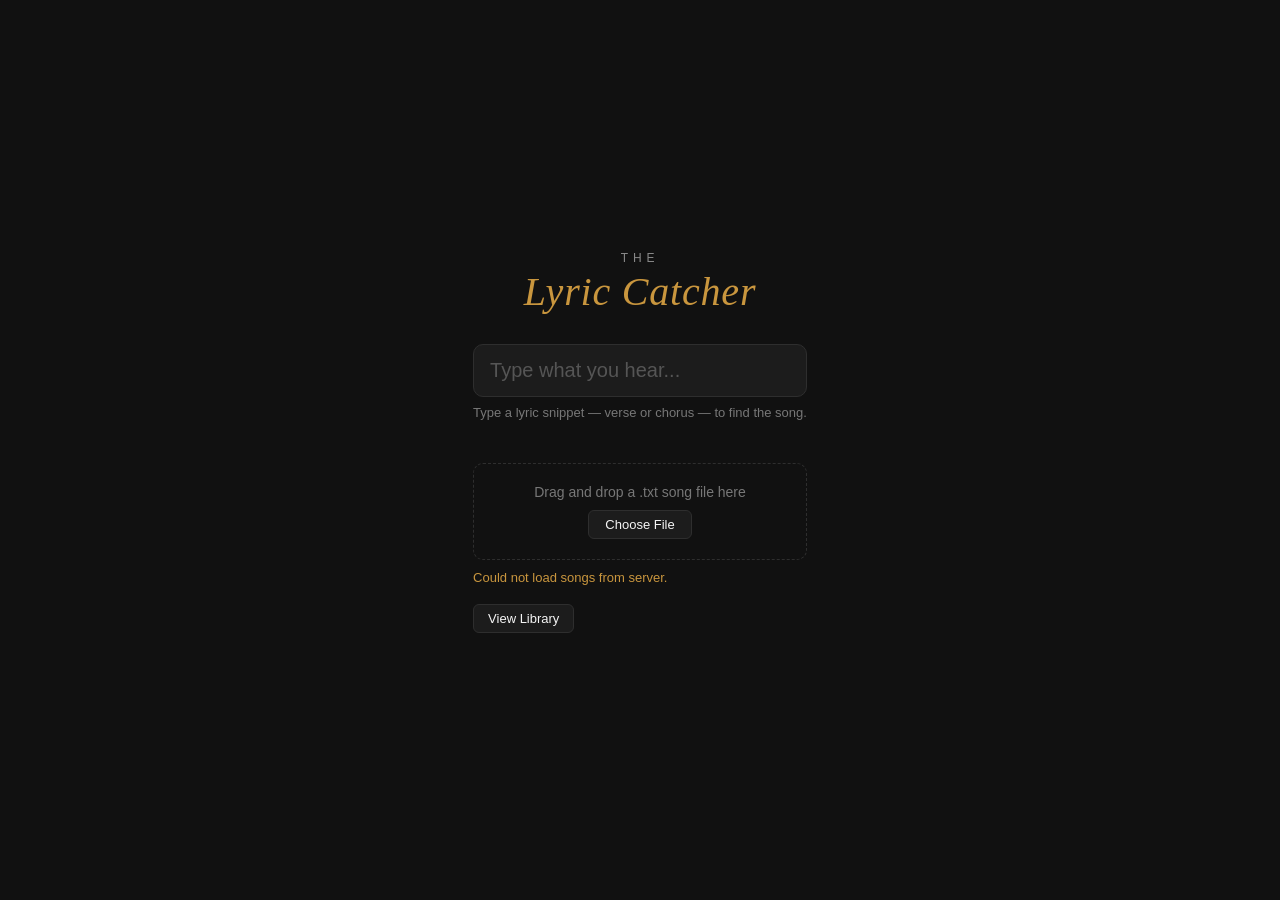
==== commit 87c55fb1: "Phase 3: Wire frontend to SQLite backend API - Replace localStorage with fetch() calls to /api/songs" ====
--- a/index.html
+++ b/index.html
@@ -7,14 +7,15 @@
   <!--
     Content Security Policy
     ───────────────────────
-    default-src 'none'  — block everything not explicitly listed
-    script-src 'self'   — only load JS from this origin (data.js, app.js)
-    style-src  'self'   — only load CSS from this origin (style.css)
-    base-uri   'self'   — prevent <base> tag hijacking
-    form-action 'none'  — no form submissions
+    default-src  'none'  — block everything not explicitly listed
+    script-src   'self'  — only load JS from this origin (data.js, app.js)
+    style-src    'self'  — only load CSS from this origin (style.css)
+    connect-src  'self'  — allow fetch() to the same-origin API
+    base-uri     'self'  — prevent <base> tag hijacking
+    form-action  'none'  — no form submissions
   -->
   <meta http-equiv="Content-Security-Policy"
-        content="default-src 'none'; script-src 'self'; style-src 'self'; base-uri 'self'; form-action 'none';">
+        content="default-src 'none'; script-src 'self'; style-src 'self'; connect-src 'self'; base-uri 'self'; form-action 'none';">
   <link rel="stylesheet" href="style.css" />
 </head>
 <body>
@@ -78,7 +79,7 @@
   </div>
 </div>
 
-<!-- data.js must load before app.js (defines STORAGE_KEY, BUILT_IN) -->
+<!-- data.js must load before app.js (defines API client functions) -->
 <script src="data.js"></script>
 <script src="app.js"></script>
 
